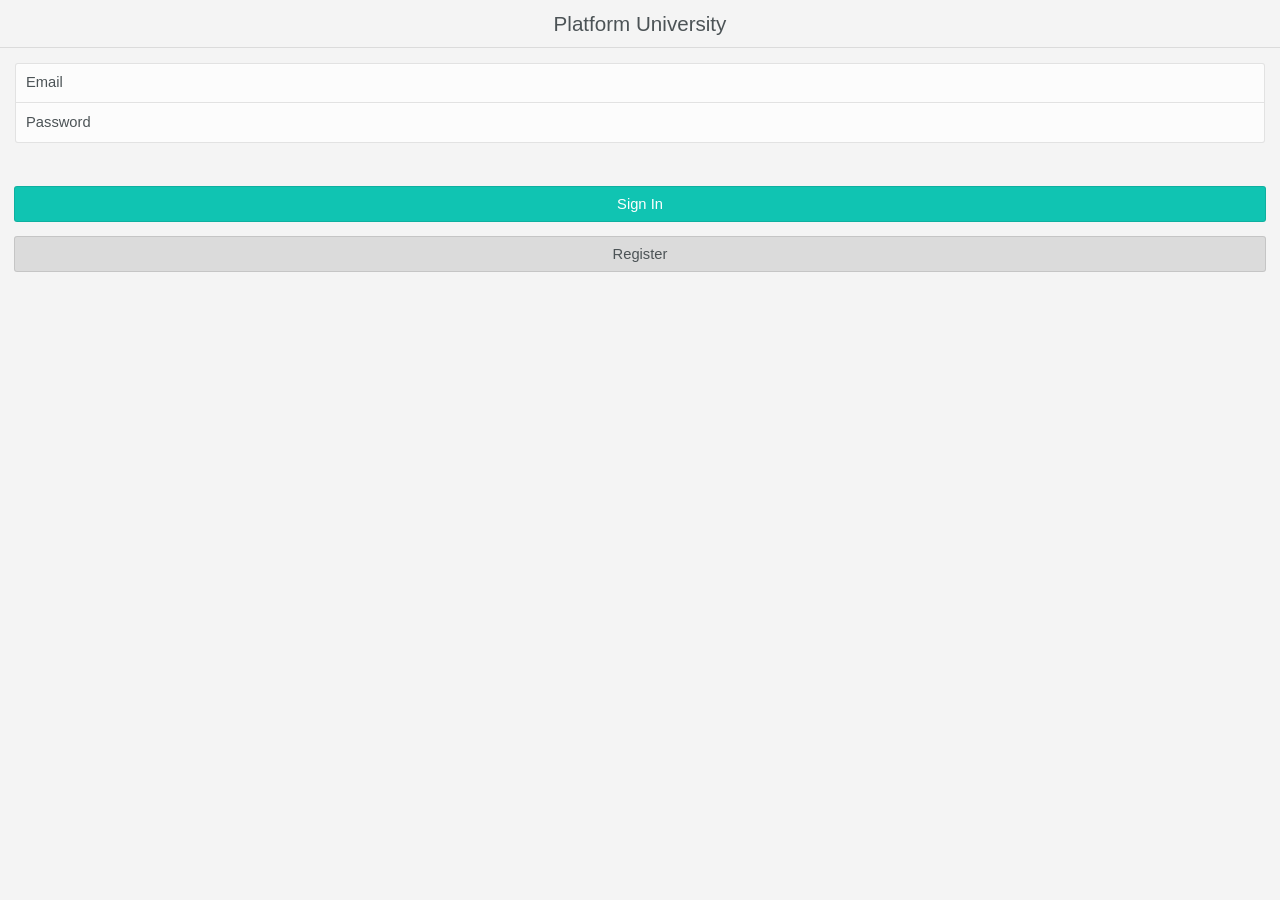
==== Platform University Hybrid/index.html @ da387f7d "Changes from Screen Builder" ====
<!DOCTYPE html>
<html>

<head>
    <title></title>
    <meta charset="utf-8">
    <link href="bower_components/kendo-ui-appbuilder-core/styles/kendo.mobile.all.min.css" rel="stylesheet">
    <link href="styles/main.css" rel="stylesheet">

    <!-- cordova script (this will be a 404 during development if served with `grunt serve`) -->
    <script src="cordova.js"></script>

    <script src="bower_components/kendo-ui-appbuilder-core/js/jquery.min.js"></script>
    <script src="bower_components/kendo-ui-appbuilder-core/js/kendo.mobile.min.js"></script>
    <script src="bower_components/everlive/min/everlive.all.min.js"></script>
    <script src="lib/progress/progress.all.min.js"></script>
    <script src="app.js"></script>
    <script src="dataProviders/defaultProvider.js"></script>
</head>

<body id="kendoUiMobileApp">
    <script src="components/messageView/index.js"></script>
    <script src="components/facultyView/index.js"></script>
    <script src="components/studentView/index.js"></script>
    <script src="components/home/index.js"></script>
    <div data-role="layout" data-id="main">
        <header data-role="header">
            <div data-role="navbar">
                <span data-role="view-title"></span>
            </div>
        </header>

        <!-- application views will be rendered here -->

        <footer data-role="footer">
            <div data-role="tabstrip" id="navigation-container">
                <a href="components/studentView/view.html" data-icon="home">Student Home</a>
                <a href="components/facultyView/view.html" data-icon="home">Faculty Home</a>
                <a href="components/messageView/view.html" data-icon="info">Messages</a>
            </div>
        </footer>
    </div>

    <div data-role="layout" data-id="main-nonav">
        <header data-role="header">
            <div data-role="navbar">
                <span data-role="view-title"></span>
            </div>
        </header>

        <!-- application views will be rendered here -->

        <footer data-role="footer">
        </footer>
    </div>
    <!-- START_CUSTOM_CODE_kendoUiMobileApp -->
    <!-- END_CUSTOM_CODE_kendoUiMobileApp -->
</body>

</html>
---- Platform University Hybrid/bower_components/kendo-ui-appbuilder-core/styles/kendo.mobile.all.min.css ----
/*
* Kendo UI Core v2015.2.813 (http://www.telerik.com/kendo-ui)
* Copyright 2015 Telerik AD. All rights reserved.
*
* The use of Kendo UI mobile widgets in Telerik AppBuilder is governed by the Telerik End User License Agreement for Telerik AppBuilder at
* http://www.telerik.com/license-agreement/appbuilder
*/
@-ms-viewport{width:device-width;user-zoom:fixed;max-zoom:1;min-zoom:1}@media(orientation:landscape){.km-tablet .km-on-ios.km-horizontal.km-web:not(.km-ios-chrome){position:fixed;bottom:0}}.km-root{font-size:.92em}.km-root.km-retina input,.km-root.km-retina select,.km-root.km-retina textarea{font-size:1em}.km-root a{color:inherit}.km-tablet{font-size:1em}.km-root *:focus{outline-width:0}.km-root,.km-pane,.km-pane-wrapper{width:100%;height:100%;-ms-touch-action:none;-ms-content-zooming:none;-ms-user-select:none;-webkit-user-select:none;-webkit-text-size-adjust:none;-moz-text-size-adjust:none;text-size-adjust:none;overflow-x:hidden}.km-pane-wrapper{position:absolute}.km-pane,.km-shim{font-family:sans-serif}.km-pane{overflow-x:hidden;position:relative}.km-vertical .km-collapsible-pane{position:absolute;z-index:2!important;-webkit-transition:-webkit-transform 350ms ease-out;-ms-transition:-ms-transform 350ms ease-out;-o-transition:-o-transform 350ms ease-out;transition:transform 350ms ease-out;-webkit-transform:translatex(-100%);-ms-transform:translatex(-100%);-o-transform:translatex(-100%);transform:translatex(-100%)}.km-vertical .km-expanded-splitview .km-collapsible-pane{-webkit-transform:translatex(0);-ms-transform:translatex(0);-o-transform:translatex(0);transform:translatex(0)}.km-expanded-pane-shim{position:absolute;left:0;top:0;width:100%;height:100%;display:none}.km-expanded-splitview .km-expanded-pane-shim{display:block;z-index:1}.km-root>*{margin:0;padding:0}.km-root *{-webkit-touch-callout:none;-webkit-tap-highlight-color:rgba(0,0,0,0)}.km-content{display:block}.km-view,.km-split-content{top:0;left:0;position:absolute;display:-moz-box;display:-webkit-box;display:-webkit-flex;display:-ms-flexbox;display:flex;height:100%;width:100%;-moz-box-orient:vertical;-webkit-box-orient:vertical;-webkit-flex-direction:column;-ms-flex-direction:column;flex-direction:column;-webkit-align-items:stretch;-ms-align-items:stretch;align-items:stretch;-webkit-align-content:stretch;align-content:stretch;vertical-align:top}.k-ff .km-view,.k-ff .km-pane{overflow:hidden}.k-ff18 .km-view,.k-ff18 .km-pane,.k-ff19 .km-view,.k-ff19 .km-pane,.k-ff20 .km-view,.k-ff20 .km-pane,.k-ff21 .km-view,.k-ff21 .km-pane{position:relative}.k-ff .km-view{display:-moz-inline-box;display:inline-flex}.km-content{min-height:1px;-moz-box-flex:1;-webkit-box-flex:1;-webkit-flex:1;-ms-flex:1;flex:1;-moz-box-align:stretch;-webkit-box-align:stretch;-ms-flex-align:stretch;flex-align:stretch;width:auto;overflow:hidden;position:relative}.km-content p,.km-content h1,.km-content h2,.km-content h3,.km-content h4,.km-content h5,.km-content h6{margin-left:1rem;margin-right:1rem}.km-header,.km-footer{display:block;display:-moz-box;-moz-box-orient:vertical;width:100%}.km-header{padding:0}.km-footer{background:#1a1a1a}[data-role="layout"]{display:none}[data-role="view"],[data-role="drawer"],kendo-mobile-view,kendo-mobile-split-view,kendo-mobile-drawer{visibility:hidden}.km-view{visibility:visible}.km-header,.km-footer{position:relative;z-index:1}@media all and (-webkit-min-device-pixel-ratio:10000),not all and (-webkit-min-device-pixel-ratio:0){.km-view{display:table}.km-header,.km-footer,.km-content{display:table-row}.km-header,.km-footer{height:1px}}.km-root .k-toolbar,.km-navbar,.km-button,.km-buttongroup,.km-tabstrip,.km-blackberry li.km-actionsheet-cancel>a{-webkit-appearance:none;-moz-appearance:none;appearance:none;background-origin:border-box;position:relative;display:inline-block;padding:.4em .7em;margin:.1rem;overflow:visible;text-decoration:none}.km-tabstrip,.km-root .k-toolbar,.km-navbar{display:block;padding:.8em;margin:0;width:100%;border-width:0;-moz-box-sizing:border-box;-webkit-box-sizing:border-box;box-sizing:border-box}.km-native-scroller{overflow:auto;-webkit-overflow-scrolling:touch;-ms-touch-action:pan-x pan-y;-ms-overflow-style:-ms-autohiding-scrollbar;-ms-scroll-snap-type:proximity}.km-default-content{padding:1em}.km-shim{left:0;bottom:0;position:fixed;width:100%;height:100%!important;background:rgba(0,0,0,0.6);z-index:10001;-moz-box-sizing:border-box;-webkit-box-sizing:border-box;box-sizing:border-box}.km-root .km-shim{position:absolute}.km-shim:before{content:"\a0";height:100%;width:0;display:inline-block;vertical-align:middle}.km-shim .k-animation-container{box-shadow:none;-webkit-box-shadow:none;border:0;width:auto}.km-loader{top:50%;left:50%;width:180px;height:130px;z-index:100000;padding:30px 30px;position:absolute;margin-top:-70px;margin-left:-90px;-moz-box-sizing:border-box;-webkit-box-sizing:border-box;box-sizing:border-box;background-color:rgba(0,0,0,0.5)}.km-loader h1{font-size:1rem;color:white;text-align:center;vertical-align:middle}.km-loader .km-loading,.km-load-more .km-icon,.km-scroller-refresh .km-icon{animation:km-spin 1s infinite linear;-webkit-animation:km-spin 1s infinite linear;display:block;margin:0 auto;width:35px;height:35px;font-size:35px}.km-loader .km-loading:after,.km-load-more .km-icon:after{color:#ccc}.km-loading-left,.km-loading-right{display:none}@-webkit-keyframes km-spin{from{-webkit-transform:rotate(0deg)}to{-webkit-transform:rotate(360deg)}}@-moz-keyframes km-spin{from{-moz-transform:rotate(0deg)}to{-moz-transform:rotate(360deg)}}@-ms-keyframes km-spin{from{-ms-transform:rotate(0deg)}to{-ms-transform:rotate(360deg)}}@-o-keyframes km-spin{from{-o-transform:rotate(0deg)}to{-o-transform:rotate(360deg)}}@-webkit-keyframes km-ios-spin{from{-webkit-transform:rotate(0deg)}to{-webkit-transform:rotate(360deg)}}@-webkit-keyframes km-ios-spin1{from{-webkit-transform:rotate(-135deg)}to{-webkit-transform:rotate(225deg)}}@-moz-keyframes km-ios-spin{from{-moz-transform:rotate(0deg)}to{-moz-transform:rotate(360deg)}}@-moz-keyframes km-ios-spin1{from{-moz-transform:rotate(-135deg)}to{-moz-transform:rotate(225deg)}}@keyframes km-ios-spin{from{transform:rotate(0deg)}to{transform:rotate(360deg)}}@keyframes km-ios-spin1{from{transform:rotate(-135deg)}to{transform:rotate(225deg)}}.km-stretched-view{display:-moz-box;display:-webkit-box;display:-webkit-flex;display:-ms-flexbox;display:flex}.km-stretched-view>*{width:100%}.km-overlay{position:absolute;top:0;left:0;width:100%;height:100%;background:transparent;z-index:100000}.km-root.km-native-scrolling,.km-root.km-native-scrolling .km-view,.km-root.km-native-scrolling .km-splitview .km-pane{min-height:100%;height:auto;-webkit-transform:none;overflow-x:visible}.km-native-scrolling,.km-native-scrolling .km-pane,.km-native-scrolling .km-view{-ms-touch-action:auto}.km-native-scrolling .km-pane,.km-native-scrolling .km-view{display:block}.km-native-scrolling .km-content{-ms-flex:auto}.km-native-scrolling .km-blackberry .km-content{min-height:auto}.km-native-scrolling .km-splitview{position:absolute}.km-native-scrolling .km-header{position:fixed;top:0}.km-native-scrolling .km-android .km-header{top:auto;bottom:0}.km-native-scrolling .km-footer{position:fixed;bottom:0}.km-native-scrolling .km-android .km-footer{top:0;bottom:auto}.km-native-scrolling .km-badge{z-index:auto}.km-native-scrolling .km-splitview .km-header,.km-native-scrolling .km-splitview .km-footer,.km-native-scrolling .km-popup.km-pane .km-header,.km-native-scrolling .km-popup.km-pane .km-footer{position:absolute}.km-native-scrolling .km-modalview .km-header,.km-native-scrolling .km-modalview .km-footer{position:relative}.km-native-scrolling .km-content{width:100%}.km-native-scrolling .km-shim,.km-native-scrolling .km-popup-overlay{position:fixed;top:0;bottom:0;height:auto!important}.km-native-scrolling .km-drawer{position:fixed;top:0;height:100%!important;overflow:auto!important;-webkit-overflow-scrolling:touch}.km-native-scrolling>.km-pane>.km-loader{position:fixed;top:50%;margin-top:-2em}.km-native-scrolling .km-header,.km-native-scrolling .km-footer{z-index:2}.km-state-disabled{opacity:.5}.km-badge,.km-detail{text-decoration:none;display:inline-block;vertical-align:middle;overflow:hidden;text-align:center;position:absolute;z-index:1;height:2em;font-size:.6rem;text-shadow:none}.km-badge{top:-1em;right:-1em;line-height:2em;margin-left:.5em;min-width:.9em;padding:0 .55em;-moz-background-clip:padding-box;-webkit-background-clip:padding-box;background-clip:padding-box}.km-tabstrip .km-badge{top:-0.2em;right:auto;margin-left:-1em}.km-detail{position:absolute;float:right;right:.8rem;top:50%;margin-top:-0.7rem;width:1.3rem;height:1.3rem;font-size:1rem;-moz-box-sizing:border-box;-webkit-box-sizing:border-box;box-sizing:border-box}.km-widget .km-detaildisclose{font-size:.8em}.k-ff .km-detail{width:1rem;height:1rem}.km-detail .km-text{display:none}.km-widget .km-rowinsert:after,.km-widget .km-rowdelete:after,.km-widget .km-contactadd:after,.km-widget .km-detaildisclose:after,.km-widget .km-rowinsert:before,.km-widget .km-rowdelete:before,.km-widget .km-contactadd:before,.km-widget .km-detaildisclose:before,.km-detail .km-icon{left:.15em;top:.15em;line-height:1em;font-size:1em;position:absolute}.km-widget .km-detaildisclose:after{left:.1em;top:.25em;text-align:center;font-weight:bold}.km-button{cursor:pointer;outline:0;text-align:center}button.km-button{display:inline-block;font:inherit}.km-button:hover{text-decoration:none}.km-button::-moz-focus-inner{padding:0;border:0}.km-ios .km-state-disabled .km-button,.km-android .km-state-disabled .km-button,.km-blackberry .km-state-disabled .km-button,.km-meego .km-state-disabled .km-button{color:#aaa;text-shadow:none}.km-root .km-pane .k-button:focus,.km-root .km-pane .k-button:active,.km-root .km-pane .k-button:focus:active{box-shadow:none;-webkit-box-shadow:none}.km-buttongroup{padding:.4rem .7rem;-webkit-margin-collapse:separate;margin-collapse:separate;margin:.5em auto}.km-widget.km-buttongroup{padding:0;border-color:transparent;background:0;white-space:nowrap;display:table}.km-buttongroup>.km-button{display:table-cell}.km-widget.km-buttongroup .km-button{margin:0;border-width:1px 0 1px 1px;padding:.48em .9em .44em}.km-tablet .km-buttongroup .km-button{padding:.4em .8em .34em}.km-widget.km-navbar .km-buttongroup{font-size:.95rem;line-height:1em;margin:0 0 .2em;display:inline-block;height:1.5em;top:-2px}.k-toolbar .km-buttongroup{margin:0;display:inline-block}.km-tablet .km-navbar .km-buttongroup{top:-1px}.km-widget.km-navbar .km-buttongroup>.km-button{font-size:1em;min-width:4rem;text-align:center}.km-tablet .km-navbar .km-buttongroup>.km-button{min-width:6rem}.km-view .km-buttongroup .km-button:last-child{border-right-width:1px}.km-ios .km-buttongroup .km-button{font-size:1.2em;font-weight:bold}.km-collapsible{margin:1em 0}.km-collapsible.km-collapsibleinset{margin:1em}.km-collapsible+.km-collapsible{margin-top:-1em}.km-collapsible-header{position:relative;border-style:solid;border-width:1px 0;padding:.4em 20px}.km-collapsibleinset>.km-collapsible-header{border-width:1px}.km-collapsible+.km-collapsible>.km-collapsible-header{border-top-width:0}.km-collapsibleinset.km-collapsed>.km-collapsible-header{border-radius:.5em}.km-collapsibleinset.km-expanded>.km-collapsible-header{border-radius:.5em .5em 0 0}.km-collapsible-header .km-icon{display:inline-block;font-size:.8em;margin-right:.3em}.km-collapsible-header>h1,.km-collapsible-header>h2,.km-collapsible-header>h3,.km-collapsible-header>h4,.km-collapsible-header>h5,.km-collapsible-header>h6{margin:0}.km-collapsible-content{border-style:solid;border-width:1px 0;border-top:0;padding:.4em;overflow:hidden}.km-collapsible-header .km-arrow-s,.km-collapsible-header .km-arrow-n{position:absolute;top:.4em}.km-icon-left .km-arrow-s,.km-icon-left .km-arrow-n{left:.2em}.km-icon-right .km-arrow-s,.km-icon-right .km-arrow-n{left:auto;right:.2em}.km-icon-top .km-arrow-s,.km-icon-top .km-arrow-n{position:static;display:block;margin:0 auto;width:1em}.km-collapsibleinset>.km-collapsible-content{border-radius:0 0 .5em .5em;border-width:1px}.km-collapsed>.km-collapsible-content.km-animated{transform:translateY(-0.8em);border-color:transparent;border-bottom:0;visibility:hidden}.km-animated{-webkit-transition:-webkit-all .2s ease-in-out;-ms-transition:-ms-all .2s ease-in-out;-o-transition:-o-all .2s ease-in-out;transition:all .2s ease-in-out}.km-hide-title{display:none}.km-show-title:after{display:block;content:"\a0";height:0}.km-fill-title:after{height:auto}.km-footer .km-show-title:after{display:inline-block}.km-view-title,.km-dialog-title{position:relative;visibility:visible;text-align:center;font-size:1.4em;line-height:2.3em;margin-left:auto;margin-right:auto}.km-horizontal .km-view-title{line-height:2em}.km-root .k-toolbar,.km-navbar{padding:0;-moz-box-flex:1;-webkit-box-flex:1;-webkit-flex:1;-ms-flex:1;flex:1;position:relative;overflow:hidden;display:block;border-width:0 0 1px 0;background-color:#fff}.k-ff.km-root .k-toolbar,.k-ff .km-navbar{overflow:visible}.km-navbar .km-button{margin-top:.5rem;margin-bottom:.5rem}.km-navbar .km-no-title{padding-top:.7rem;padding-bottom:.7rem}.km-horizontal .km-navbar .km-button{margin-top:.3rem;margin-bottom:.3rem}.km-horizontal .km-navbar .km-no-title{padding-top:.5rem;padding-bottom:.5rem}.km-tablet.km-root .km-no-title{padding-top:.55rem;padding-bottom:.55rem}.km-tablet .km-navbar .km-button{margin-top:.45rem;margin-bottom:.45rem}.km-root .km-pane .km-navbar .km-no-title{visibility:visible;line-height:0}.km-on-ios.km-black-translucent-status-bar.km-app .km-header .km-navbar{padding-top:1.4em;background-clip:border-box}.km-on-ios.km-ios5.km-cordova .km-header .km-navbar,.km-on-ios.km-ios6.km-cordova .km-header .km-navbar{padding-top:0}.km-leftitem,.km-rightitem{z-index:1;position:absolute;right:.5em}.km-popup .km-rightitem{right:0}.km-leftitem{left:.5em;right:auto}.km-popup .km-leftitem{left:0}.km-leftitem,.km-rightitem{height:100%}.km-on-ios.km-black-translucent-status-bar.km-app .km-leftitem,.km-on-ios.km-black-translucent-status-bar.km-app .km-rightitem{height:auto}.km-leftitem>*,.km-rightitem>*{display:inline-block;vertical-align:middle}.km-leftitem:before,.km-rightitem:before{content:"\a0";display:inline-block;height:100%;width:0;vertical-align:middle}.km-root .k-toolbar{position:relative;display:block;vertical-align:middle;text-align:right;line-height:2.2em;border-style:solid;box-shadow:none;-webkit-box-shadow:none;padding:.55em 3.4em .55em .5em}.km-root .km-widget.k-toolbar{-moz-box-sizing:border-box;-webkit-box-sizing:border-box;box-sizing:border-box}.km-root .k-toolbar span.km-icon{vertical-align:middle}.km-root .k-toolbar .k-button-icon{padding-left:.4em;padding-right:.4em}.km-root .k-toolbar .k-button-icon .km-icon{margin-left:0;margin-right:0}.km-root .k-toolbar-resizable{overflow:hidden;white-space:nowrap}.km-root .k-toolbar>*{display:inline-block;vertical-align:middle;text-align:left;line-height:inherit}.km-root .k-toolbar .km-button{line-height:inherit}.km-root div.k-toolbar>.k-align-left{float:left;line-height:inherit}.km-root div.k-toolbar>.k-align-right{float:none}.km-root .k-toolbar>.km-button,.km-root .k-toolbar .km-buttongroup,.km-root .k-toolbar .k-split-button,.km-root .k-toolbar .k-widget,.km-root .k-toolbar .km-widget,.km-root .k-toolbar .k-textbox,.km-root .k-toolbar label,.km-root .k-toolbar .k-separator{margin:0 .4em}.km-root .k-toolbar .k-button-icontext .km-icon{margin-left:-0.15em}.km-root .k-toolbar .k-split-button{padding-left:0}.km-root .k-toolbar .k-split-button .km-button,.km-root .k-toolbar .km-buttongroup .km-group-start{margin:0}.km-root .k-toolbar .k-split-button>.km-button{padding-left:1em;padding-right:.6em}.km-root .k-toolbar .k-split-button .k-split-button-arrow{margin:0 0 0 -1px;padding-left:.2em;padding-right:.2em}.km-root .km-pane .k-toolbar .k-overflow-anchor{border-width:0;width:1.5em;height:100%;margin:0;font-size:2.2em;border-radius:0;position:absolute;top:0;right:0;padding:0}.km-root .k-overflow-anchor span.km-icon{position:absolute;top:50%;left:50%;margin:-0.5em 0 0 -0.5em}.km-root .k-overflow-anchor .km-icon:after,.km-root .k-overflow-anchor .km-icon:before{margin-left:0}.km-root .k-overflow-container .k-item{float:none;border:0}.km-root .k-overflow-container .k-overflow-button,.km-root .k-split-container .km-button{text-align:left;display:block;white-space:nowrap;margin:0 0 1px}.km-root .k-overflow-container li:last-child .k-overflow-button,.km-root .k-split-container li:last-child .km-button{margin:0}.km-root .k-overflow-container .km-buttongroup{padding:0}.km-root .k-overflow-container .km-buttongroup>li{display:block}.km-root .k-overflow-container .k-overflow-group{border-width:1px 0;border-style:solid;border-radius:0;padding:1px 0 0;margin:0 0 1px}.km-root .k-overflow-container .km-state-disabled{opacity:1}.km-root .k-overflow-container .k-overflow-hidden{display:none}.km-root .k-overflow-container .k-toolbar-first-visible,.km-root .k-overflow-container .k-overflow-group+.k-overflow-group{border-top:0;margin-top:0;padding-top:0}.km-root .k-overflow-container .k-toolbar-last-visible{border-bottom:0;margin-bottom:0}.km-root .k-overflow-wrapper .km-actionsheet-wrapper .km-actionsheet{overflow:hidden;overflow-y:auto}.km-tabstrip{padding:.4rem .7rem}.km-horizontal .km-tabstrip{padding:.2rem .7rem}.km-tabstrip{-moz-box-orient:horizontal;-webkit-box-orient:horizontal;-moz-box-align:start;-webkit-box-align:start;-ms-flex-align:start;flex-align:start;-webkit-flex-direction:row;-ms-flex-direction:row;flex-direction:row;-moz-box-pack:start;padding:0;text-align:center;word-spacing:-1em}.km-tabstrip .km-button{word-spacing:normal;box-shadow:none;-webkit-box-shadow:none;vertical-align:bottom}@media screen and (-webkit-min-device-pixel-ratio:0){.km-tabstrip{word-spacing:normal;width:100%}}.km-tabstrip .km-button{font-family:Arial,Helvetica,sans-serif;color:#a8a8a8;padding:.4em .8em;border-width:0;border-color:transparent;background:0;margin:0;text-align:center}.km-tabstrip .km-button:first-child{border-left:0}.km-tabstrip .km-button:last-child{border-right:0}.km-switch input[type=checkbox]{display:none}.km-switch,.km-checkbox{text-align:left;font-size:1rem;display:inline-block;width:6.4rem;height:2rem;line-height:2rem;position:relative;overflow:hidden}.km-switch-wrapper,.km-slider-wrapper{display:block;height:100%;width:100%;overflow:hidden}.km-switch-background,.km-slider-background{display:block;margin:0 1px 1px -5em;height:100%;width:200%}.km-switch-container{top:0;left:0;position:absolute;display:block;height:100%;width:100%;overflow:hidden;background:transparent;-moz-box-sizing:border-box;-webkit-box-sizing:border-box;box-sizing:border-box}.km-checkbox{width:1.8rem;height:1.8rem}.km-checkbox-checked:after{content:"\a0";display:block;width:100%;height:100%}.km-switch-handle{top:0;left:0;width:2.72em;height:100%;display:inline-block;margin:-1px 0 0 -1px;background-color:#000}.km-switch-label-on,.km-switch-label-off{display:block;width:130%;font-size:1em;line-height:2em;text-align:center;position:absolute;text-transform:uppercase}.km-switch-label-off{left:104%}.km-switch-label-on{left:-134%;text-shadow:0 -1px 0 rgba(0,0,0,0.3)}.km-list .km-switch{position:absolute;top:50%;right:.8rem;margin-top:-1rem}.km-listview-link:after{width:.5rem;height:.5rem;content:"\a0";display:inline-block;vertical-align:middle;margin-left:-0.2rem;border-style:solid;border-width:.24rem .24rem 0 0;-webkit-transform:rotate(45deg);-ms-transform:rotate(45deg);-o-transform:rotate(45deg);transform:rotate(45deg)}.km-listview-wrapper>ul:not(.km-listview){margin:0 auto}.km-list,.km-listview{padding:0;margin:0;list-style-type:none}.km-listinset,.km-listgroupinset{margin:1em}.k-ff .km-listinset:after,.k-ff .km-listgroupinset:after{display:block;height:0;content:"\a0"}.km-listinset,.km-listgroupinset .km-list{overflow:hidden}.km-listview .km-switch{margin-top:-0.95rem;position:absolute;right:.8rem;top:50%}.km-listview .km-list{text-indent:0}.km-list>li,.km-widget .km-listview-link,.km-widget .km-listview-label{margin:0;display:block;position:relative;list-style-type:none;vertical-align:middle;-moz-box-sizing:border-box;-webkit-box-sizing:border-box;box-sizing:border-box;padding:.5em .7em}.km-list>li{line-height:1.6em;overflow:hidden}.km-virtual-list{position:relative;width:100%;-webkit-transform:translateZ(0)}.km-virtual-list>li{width:100%;position:absolute;top:0;-webkit-transform:translateZ(0)}.km-widget.km-list .km-load-more,.km-widget .km-list .km-load-more{border-bottom:0}.km-list>li>*{line-height:normal}.km-group-title{display:block;font-weight:bold;padding:.2em 0;text-indent:.8em}.km-listgroupinset .km-group-title{margin-top:.65em;line-height:2em}.km-list:not(.km-virtual-list)>li:first-child{border-top-width:0}.km-list:not(.km-virtual-list)>li:last-child{border-bottom-width:0}.km-widget .km-listview-link,.km-widget .km-listview-label{line-height:inherit;text-decoration:none;margin:-0.5em -0.7em}.km-listview-link:after,.km-listview-label:after{border-color:#777;content:"\a0";display:block;position:absolute;right:1rem;top:50%;margin-top:-0.32rem}.km-filter-form{width:100%;padding:.5em 0;border:1px solid transparent;border-width:1px 0;-webkit-transform:translatez(0);-ms-transform:translatez(0);-o-transform:translatez(0);transform:translatez(0)}.km-filter-wrap{position:relative;margin:0 .7em;padding:.2em .4em;border:1px solid transparent}.km-widget .km-filter-wrap:before{display:inline-block;vertical-align:middle;content:"\e0e9";font-size:1.6em;width:1em;height:1em;margin-right:-1em;color:inherit}.km-tablet .km-filter-wrap{max-width:24em;margin:0 auto}.km-filter-wrap>input[type="search"]::-webkit-search-cancel-button{display:none}.km-filter-wrap input{width:100%;-moz-box-sizing:border-box;-webkit-box-sizing:border-box;box-sizing:border-box;border:0;background:transparent;-moz-appearance:none;-webkit-appearance:none;vertical-align:middle;padding:0 1.4em}.km-filter-reset{display:inline-block;margin-left:-1.6em;vertical-align:middle;text-align:center;z-index:1;text-decoration:none;height:100%}.km-filter-reset .km-clear{font-size:1.6em;width:1em;height:1em;display:block}.km-filter-reset>.km-text{position:absolute;top:-3333px;left:-3333px}.km-load-more{display:block;padding:.3em 0 1.2em;height:3.2em;text-align:center}.km-scroller-pull{width:100%;display:block;position:absolute;line-height:3em;font-size:1.4em;text-align:center;-webkit-transform:translate3d(0,-3em,0);-ms-transform:translate3d(0,-3em,0);-o-transform:translate3d(0,-3em,0);transform:translate3d(0,-3em,0)}.km-scroller-pull .km-template{display:inline-block;min-width:200px;text-align:left}.km-load-more .km-icon,.km-widget .km-scroller-pull .km-icon{display:inline-block;height:2rem;margin-right:1rem;vertical-align:middle;width:2rem;font-size:2rem;-webkit-transform:rotate(0deg);-ms-transform:rotate(0deg);-o-transform:rotate(0deg);transform:rotate(0deg);-webkit-transition:-webkit-transform 300ms linear;-ms-transition:-ms-transform 300ms linear;-o-transition:-o-transform 300ms linear;transition:transform 300ms linear}.km-widget .km-scroller-release .km-icon{-webkit-transform:rotate(180deg);-ms-transform:rotate(180deg);-o-transform:rotate(180deg);transform:rotate(180deg)}.km-widget .km-scroller-refresh .km-icon{-webkit-transition:none;-ms-transition:none;-o-transition:none;transition:none}.km-touch-scrollbar{position:absolute;visibility:hidden;z-index:200000;height:.4em;width:.4em;background-color:#333;opacity:0;-webkit-transform-origin:0 0;-ms-transform-origin:0 0;-o-transform-origin:0 0;transform-origin:0 0;-webkit-transition:opacity .3s linear;-ms-transition:opacity .3s linear;-o-transition:opacity .3s linear;transition:opacity .3s linear}.km-vertical-scrollbar{height:100%;right:2px;top:0}.km-horizontal-scrollbar{width:100%;left:0;bottom:2px}.km-scrollview,.km-scroll-container{-moz-user-select:none;-webkit-user-select:none;-ms-user-select:none;user-select:none;-moz-user-select:-moz-none;-webkit-margin-collapse:separate;margin-collapse:separate}.km-scroll-wrapper{position:relative}.km-scroll-header{position:absolute;z-index:1001;width:100%;top:0;left:0}.km-scrollview{white-space:nowrap;overflow:hidden;position:relative;width:100%}.km-scrollview>div>*{-webkit-transform:translatez(0)}.km-scrollview>div>[data-role=page]{vertical-align:top;display:inline-block;min-height:1px}.km-scrollview .km-virtual-page{min-height:1px;position:absolute;top:0;left:0;display:inline-block}.k-ff18 .km-scrollview>div,.k-ff19 .km-scrollview>div,.k-ff20 .km-scrollview>div,.k-ff21 .km-scrollview>div{width:0}.km-pages{text-align:center;margin:0;padding:.6em 0 0;height:1.5em}.km-pages li{display:inline-block;width:.5em;height:.55em;margin:0 .3em}.km-root .km-popup .k-item,.km-widget.km-actionsheet>li{list-style-type:none;padding:inherit 1em;border-bottom:1px solid #555;-moz-box-sizing:border-box;-webkit-box-sizing:border-box;box-sizing:border-box}.km-widget.km-actionsheet>li{line-height:2em;border-bottom:0}.km-widget.km-actionsheet>li>a{line-height:1.5em;text-align:left;background:transparent}.km-root .km-popup .k-list,.km-widget.km-actionsheet{padding:0;margin:0}.km-root .km-popup .k-item:last-child,.km-widget.km-actionsheet>li:last-child{border:0}.km-widget.km-actionsheet-wrapper{width:100%;box-shadow:none;-webkit-box-shadow:none;border:0}.km-actionsheet-root.km-shim .k-animation-container{width:100%!important;height:100%!important}.km-tablet .km-pane div.km-actionsheet-phone{background:transparent}.km-tablet .km-actionsheet-phone li.km-actionsheet-title,.km-tablet div.km-actionsheet-phone li.km-actionsheet-cancel{display:block}.km-popover-root .km-popup-wrapper{position:relative!important}.km-popup-wrapper,.km-modalview-wrapper{z-index:10001;position:relative;background:0;border:0;box-shadow:none;-webkit-box-shadow:none}.km-popup-overlay{position:absolute;top:0;left:0;width:100%;height:100%;z-index:10002}.km-popup-arrow,.km-popup-arrow:after,.km-popup-arrow:before{position:absolute;width:15px;height:15px;top:0;left:0;z-index:2}.km-left .km-popup-arrow,.km-right .km-popup-arrow{margin-top:-8px}.km-up .km-popup-arrow,.km-down .km-popup-arrow{margin-left:-8px}.km-popup-arrow:after,.km-popup-arrow:before{display:block;content:"\a0";width:0;height:0}.km-up .km-popup-arrow{top:auto;bottom:0}.km-left .km-popup-arrow{left:auto;right:0}.km-popup.km-pane{-moz-box-sizing:border-box;-webkit-box-sizing:border-box;box-sizing:border-box;width:100%;height:100%;min-height:100px;background:transparent}.km-popover-root .km-view{position:relative}.km-popover-root .km-content{-ms-flex:auto}div.km-splitview>.km-content,kendo-mobile-split-view.km-splitview>.km-content{-moz-box-orient:horizontal;-webkit-box-orient:horizontal;-moz-box-direction:normal;-webkit-box-direction:normal;-webkit-flex-direction:row;-ms-flex-direction:row;flex-direction:row}div.km-split-vertical>.km-content,kendo-mobile-split-view.km-split-vertical>.km-content{-moz-box-orient:vertical;-webkit-box-orient:vertical;-webkit-flex-direction:column;-ms-flex-direction:column;flex-direction:column}div.km-split-content>.km-pane{-moz-box-flex:2;-webkit-box-flex:2;-webkit-flex:2;-ms-flex:2;flex:2;width:auto;height:auto}div.km-split-content>.km-pane:first-child{-moz-box-flex:1;-webkit-box-flex:1;-webkit-flex:1;-ms-flex:1;flex:1}div.km-split-horizontal>.km-content>.km-pane{top:0;bottom:0}.km-split-vertical>.km-content>.km-pane>.km-view{display:-webkit-box}.km-modalview-root{text-align:center}.km-modalview-root>.k-animation-container{text-align:left;position:relative!important;top:auto!important;left:auto!important;display:inline-block!important;vertical-align:middle}.km-modalview,.km-modalview-wrapper:before{overflow:hidden;position:relative;display:-moz-inline-box;display:-webkit-inline-box;display:-webkit-inline-flex;display:-ms-inline-flexbox;display:inline-flex;width:100%;height:100%;vertical-align:middle;max-height:100%}.km-modalview .km-content{box-flex:1}.km-auto-height .km-content{-ms-flex:auto}.km-native-scrolling .km-view.km-modalview{display:-webkit-inline-flex;display:inline-flex}.km-modalview-root:before,.km-modalview-wrapper:before{vertical-align:middle;height:100%;margin-left:-1px;content:"\a0";width:0;display:inline-block}.km-drawer,[data-role=drawer]{top:0;left:auto;width:250px}.km-drawer .km-header,.km-drawer .km-footer{z-index:0}.km-left-drawer{left:0}.km-right-drawer{right:0}.km-item label:before,.km-item label.km-item-checked:after{position:absolute;content:" ";display:block;top:50%;left:.6em;width:36px;height:36px;margin-top:-18px}.km-widget .k-slider{line-height:.6em;position:relative;display:inline-block;vertical-align:middle;text-align:center}.km-widget .k-slider-horizontal{width:50%;height:.6em;line-height:.6em}.km-list .k-slider{position:absolute;right:0;margin-top:-0.5em;top:50%}.km-root .k-slider-track{left:1em!important;right:1em;height:100%;display:block;position:absolute;border:.5em solid transparent;border-width:.5em 0}.km-widget .k-slider-horizontal .k-slider-track{width:auto!important}.km-widget .k-slider .k-slider-track{background-clip:padding-box}.km-widget .k-slider-track,.km-widget .k-slider-selection{margin-top:0;border-radius:5px;box-shadow:inset 0 0 1px rgba(0,0,0,0.3);-webkit-box-shadow:inset 0 0 1px rgba(0,0,0,0.3)}.km-widget .k-slider-horizontal .k-slider-selection{top:0;height:100%}.km-widget .k-slider-items{margin:0}.km-widget .k-slider .k-draghandle{text-indent:-3333px;left:0;width:1.2em;height:1.2em;display:block;position:absolute}.km-widget .k-slider-tooltip{display:none}.km-dialog{position:absolute;min-width:19em;max-width:25em;overflow:hidden}.km-dialog-title{position:static;float:none;height:2.6em;margin-top:-2.6em;font-size:1.22em;line-height:3em}.km-dialog:before{content:"\a0";display:block;overflow:visible;width:100%;height:3em;opacity:.2}.km-dialog-content{font-weight:normal;min-height:2em;text-align:center}.km-dialog .km-button{display:block;margin:.4em;font-size:1.3em;text-align:center;padding:.44em;-moz-user-select:none;-webkit-user-select:none;-ms-user-select:none;user-select:none}.km-list input[type=text]:not(.k-input),.km-list input[type=password],.km-list input[type=search],.km-list input[type=number],.km-list input[type=tel],.km-list input[type=url],.km-list input[type=email],.km-list input[type=file],.km-list input[type=month],.km-list input[type=color],.km-list input[type=week],.km-list input[type=date],.km-list input[type=time],.km-list input[type=datetime],.km-list input[type=datetime-local],.km-list select:not([multiple]),.km-list .k-dropdown,.km-list textarea{width:50%;-moz-box-sizing:border-box;-webkit-box-sizing:border-box;box-sizing:border-box;font-size:1.2em;position:absolute;top:50%;line-height:normal;z-index:1;right:0;margin-top:-1em}.km-widget .k-slider .k-tick,.km-widget .k-slider .k-label,.km-widget .k-slider .k-button{display:none}.km-list textarea{position:relative;width:-webkit-calc(50%+.7em);width:-moz-calc(50%+.7em);width:calc(50%+.7em);margin-right:-0.7em}.km-list input,.km-list select,.km-list textarea,.km-list input[type=checkbox],.km-list input[type=radio]{appearance:none;-moz-appearance:none;-webkit-appearance:none}.km-list input[type=checkbox],.km-list input[type=radio]{position:absolute;top:50%;right:.7em;margin-top:-0.5em;background:0}.km-widget input,.km-widget textarea{-moz-user-select:text;-webkit-user-select:text;-ms-user-select:text;user-select:text}.km-widget input[readonly],.km-widget input[type=image],.km-widget select:not([multiple]){-moz-user-select:none;-webkit-user-select:none;-ms-user-select:none;user-select:none}.km-list textarea{top:0}.km-list .k-dropdown{line-height:1.4em}.km-list .k-dropdown,.km-list .k-dropdown .k-input{background-color:transparent}.km-list .k-dropdown-wrap{display:inline-block}.km-list .km-listview-label:after,.km-list input ~ .km-listview-link:after,.km-list textarea ~ .km-listview-link:after,.km-list select ~ .km-listview-link:after,.km-list .k-dropdown ~ .km-listview-link:after{display:none}.km-list .k-dropdown select,.km-list .k-dropdown .k-select{display:none}.km-widget .km-list textarea{position:relative;float:right;margin-top:0;font-family:inherit}.km-listview-label input[type=radio],.km-listview-label input[type=checkbox]{border:0;font-size:inherit;width:1em;height:.9em}.k-fx-end .k-fx-next,.k-fx-end .k-fx-current{-webkit-transition:all 350ms ease-out;-ms-transition:all 350ms ease-out;-o-transition:all 350ms ease-out;transition:all 350ms ease-out}.k-fx{position:relative}.k-fx .k-fx-current{z-index:0}.k-fx .k-fx-next{z-index:1}.k-fx-hidden,.k-fx-hidden *{visibility:hidden!important}.k-fx-reverse .k-fx-current{z-index:1}.k-fx-reverse .k-fx-next{z-index:0}.k-fx-zoom.k-fx-start .k-fx-next{-webkit-transform:scale(0)!important;-ms-transform:scale(0)!important;-o-transform:scale(0)!important;transform:scale(0)!important}.k-fx-zoom.k-fx-end .k-fx-next{-webkit-transform:scale(1)!important;-ms-transform:scale(1)!important;-o-transform:scale(1)!important;transform:scale(1)!important}.k-fx-zoom.k-fx-reverse.k-fx-start .k-fx-next,.k-fx-zoom.k-fx-reverse.k-fx-end .k-fx-next{-webkit-transform:scale(1)!important;-ms-transform:scale(1)!important;-o-transform:scale(1)!important;transform:scale(1)!important}.k-fx-zoom.k-fx-reverse.k-fx-start .k-fx-current{-webkit-transform:scale(1)!important;-ms-transform:scale(1)!important;-o-transform:scale(1)!important;transform:scale(1)!important}.k-fx-zoom.k-fx-reverse.k-fx-end .k-fx-current{-webkit-transform:scale(0)!important;-ms-transform:scale(0)!important;-o-transform:scale(0)!important;transform:scale(0)!important}.k-fx-fade.k-fx-start .k-fx-next{will-change:opacity;opacity:0}.k-fx-fade.k-fx-end .k-fx-next{opacity:1}.k-fx-fade.k-fx-reverse.k-fx-start .k-fx-current{will-change:opacity;opacity:1}.k-fx-fade.k-fx-reverse.k-fx-end .k-fx-current{opacity:0}.k-fx-slide.k-fx-end .k-fx-next .km-content,.k-fx-slide.k-fx-end .k-fx-next .km-header,.k-fx-slide.k-fx-end .k-fx-next .km-footer,.k-fx-slide.k-fx-end .k-fx-current .km-content,.k-fx-slide.k-fx-end .k-fx-current .km-header,.k-fx-slide.k-fx-end .k-fx-current .km-footer{-webkit-transition:all 350ms ease-out;-ms-transition:all 350ms ease-out;-o-transition:all 350ms ease-out;transition:all 350ms ease-out}.k-fx-slide.k-fx-start .k-fx-next .km-content{will-change:transform;-webkit-transform:translatex(100%);-ms-transform:translatex(100%);-o-transform:translatex(100%);transform:translatex(100%)}.k-fx-slide.k-fx-start .k-fx-next .km-header,.k-fx-slide.k-fx-start .k-fx-next .km-footer{will-change:opacity;opacity:0}.k-fx-slide.k-fx-end .k-fx-current .km-content{-webkit-transform:translatex(-100%);-ms-transform:translatex(-100%);-o-transform:translatex(-100%);transform:translatex(-100%)}.k-fx-slide.k-fx-end .k-fx-next .km-header,.k-fx-slide.k-fx-end .k-fx-next .km-footer{opacity:1}.k-fx-slide.k-fx-reverse.k-fx-start .k-fx-current .km-content{will-change:transform;-webkit-transform:translatex(0);-ms-transform:translatex(0);-o-transform:translatex(0);transform:translatex(0)}.k-fx-slide.k-fx-reverse.k-fx-end .k-fx-current .km-content{-webkit-transform:translatex(100%);-ms-transform:translatex(100%);-o-transform:translatex(100%);transform:translatex(100%)}.k-fx-slide.k-fx-reverse.k-fx-start .k-fx-next .km-content{-webkit-transform:translatex(-100%);-ms-transform:translatex(-100%);-o-transform:translatex(-100%);transform:translatex(-100%)}.k-fx-slide.k-fx-reverse.k-fx-end .k-fx-next .km-content{-webkit-transform:translatex(0);-ms-transform:translatex(0);-o-transform:translatex(0);transform:translatex(0)}.k-fx-slide.k-fx-reverse.k-fx-start .k-fx-current .km-header,.k-fx-slide.k-fx-reverse.k-fx-start .k-fx-current .km-footer{will-change:opacity;opacity:1}.k-fx-slide.k-fx-reverse.k-fx-start .k-fx-next .km-header,.k-fx-slide.k-fx-reverse.k-fx-start .k-fx-next .km-footer{opacity:1}.k-fx-slide.k-fx-reverse.k-fx-end .k-fx-current .km-header,.k-fx-slide.k-fx-reverse.k-fx-end .k-fx-current .km-footer{opacity:0}.k-fx-slide.k-fx-reverse.k-fx-end .k-fx-next .km-header,.k-fx-slide.k-fx-reverse.k-fx-end .k-fx-next .km-footer{opacity:1}.k-fx-slide.k-fx-right.k-fx-start .k-fx-next .km-content{-webkit-transform:translatex(-100%);-ms-transform:translatex(-100%);-o-transform:translatex(-100%);transform:translatex(-100%)}.k-fx-slide.k-fx-right.k-fx-end .k-fx-current .km-content{-webkit-transform:translatex(100%);-ms-transform:translatex(100%);-o-transform:translatex(100%);transform:translatex(100%)}.k-fx-slide.k-fx-right.k-fx-reverse.k-fx-start .k-fx-current .km-content{-webkit-transform:translatex(0);-ms-transform:translatex(0);-o-transform:translatex(0);transform:translatex(0)}.k-fx-slide.k-fx-right.k-fx-reverse.k-fx-end .k-fx-current .km-content{-webkit-transform:translatex(-100%);-ms-transform:translatex(-100%);-o-transform:translatex(-100%);transform:translatex(-100%)}.k-fx-slide.k-fx-right.k-fx-reverse.k-fx-start .k-fx-next .km-content{-webkit-transform:translatex(100%);-ms-transform:translatex(100%);-o-transform:translatex(100%);transform:translatex(100%)}.k-fx-slide.k-fx-right.k-fx-reverse.k-fx-end .k-fx-next .km-content{-webkit-transform:translatex(0%);-ms-transform:translatex(0%);-o-transform:translatex(0%);transform:translatex(0%)}.k-fx-tile.k-fx-start .k-fx-next{will-change:transform;-webkit-transform:translatex(100%);-ms-transform:translatex(100%);-o-transform:translatex(100%);transform:translatex(100%)}.k-fx-tile.k-fx-end .k-fx-current{-webkit-transform:translatex(-100%);-ms-transform:translatex(-100%);-o-transform:translatex(-100%);transform:translatex(-100%)}.k-fx-tile.k-fx-reverse.k-fx-start .k-fx-current{will-change:transform;-webkit-transform:translatex(0);-ms-transform:translatex(0);-o-transform:translatex(0);transform:translatex(0)}.k-fx-tile.k-fx-reverse.k-fx-end .k-fx-current{-webkit-transform:translatex(100%);-ms-transform:translatex(100%);-o-transform:translatex(100%);transform:translatex(100%)}.k-fx-tile.k-fx-reverse.k-fx-start .k-fx-next{-webkit-transform:translatex(-100%);-ms-transform:translatex(-100%);-o-transform:translatex(-100%);transform:translatex(-100%)}.k-fx-tile.k-fx-reverse.k-fx-end .k-fx-next{-webkit-transform:translatex(0);-ms-transform:translatex(0);-o-transform:translatex(0);transform:translatex(0)}.k-fx-tile.k-fx-right.k-fx-start .k-fx-next{-webkit-transform:translatex(-100%);-ms-transform:translatex(-100%);-o-transform:translatex(-100%);transform:translatex(-100%)}.k-fx-tile.k-fx-right.k-fx-end .k-fx-current{-webkit-transform:translatex(100%);-ms-transform:translatex(100%);-o-transform:translatex(100%);transform:translatex(100%)}.k-fx-tile.k-fx-right.k-fx-reverse.k-fx-start .k-fx-current{-webkit-transform:translatex(0);-ms-transform:translatex(0);-o-transform:translatex(0);transform:translatex(0)}.k-fx-tile.k-fx-right.k-fx-reverse.k-fx-end .k-fx-current{-webkit-transform:translatex(-100%);-ms-transform:translatex(-100%);-o-transform:translatex(-100%);transform:translatex(-100%)}.k-fx-tile.k-fx-right.k-fx-reverse.k-fx-start .k-fx-next{-webkit-transform:translatex(100%);-ms-transform:translatex(100%);-o-transform:translatex(100%);transform:translatex(100%)}.k-fx-tile.k-fx-right.k-fx-reverse.k-fx-end .k-fx-next{-webkit-transform:translatex(0%);-ms-transform:translatex(0%);-o-transform:translatex(0%);transform:translatex(0%)}.k-fx-tile.k-fx-start .k-fx-next{will-change:transform;-webkit-transform:translatex(100%);-ms-transform:translatex(100%);-o-transform:translatex(100%);transform:translatex(100%)}.k-fx-tile.k-fx-end .k-fx-current{-webkit-transform:translatex(-100%);-ms-transform:translatex(-100%);-o-transform:translatex(-100%);transform:translatex(-100%)}.k-fx-tile.k-fx-reverse.k-fx-start .k-fx-current{will-change:transform;-webkit-transform:translatex(0);-ms-transform:translatex(0);-o-transform:translatex(0);transform:translatex(0)}.k-fx-tile.k-fx-reverse.k-fx-end .k-fx-current{-webkit-transform:translatex(100%);-ms-transform:translatex(100%);-o-transform:translatex(100%);transform:translatex(100%)}.k-fx-tile.k-fx-reverse.k-fx-start .k-fx-next{-webkit-transform:translatex(-100%);-ms-transform:translatex(-100%);-o-transform:translatex(-100%);transform:translatex(-100%)}.k-fx-tile.k-fx-reverse.k-fx-end .k-fx-next{-webkit-transform:translatex(0);-ms-transform:translatex(0);-o-transform:translatex(0);transform:translatex(0)}.k-fx-tile.k-fx-right.k-fx-start .k-fx-next{-webkit-transform:translatex(-100%);-ms-transform:translatex(-100%);-o-transform:translatex(-100%);transform:translatex(-100%)}.k-fx-tile.k-fx-right.k-fx-end .k-fx-current{-webkit-transform:translatex(100%);-ms-transform:translatex(100%);-o-transform:translatex(100%);transform:translatex(100%)}.k-fx-tile.k-fx-right.k-fx-reverse.k-fx-start .k-fx-current{-webkit-transform:translatex(0);-ms-transform:translatex(0);-o-transform:translatex(0);transform:translatex(0)}.k-fx-tile.k-fx-right.k-fx-reverse.k-fx-end .k-fx-current{-webkit-transform:translatex(-100%);-ms-transform:translatex(-100%);-o-transform:translatex(-100%);transform:translatex(-100%)}.k-fx-tile.k-fx-right.k-fx-reverse.k-fx-start .k-fx-next{-webkit-transform:translatex(100%);-ms-transform:translatex(100%);-o-transform:translatex(100%);transform:translatex(100%)}.k-fx-tile.k-fx-right.k-fx-reverse.k-fx-end .k-fx-next{-webkit-transform:translatex(0%);-ms-transform:translatex(0%);-o-transform:translatex(0%);transform:translatex(0%)}.k-fx.k-fx-overlay.k-fx-start .k-fx-next,.k-fx.k-fx-overlay.k-fx-left.k-fx-start .k-fx-next{will-change:transform;-webkit-transform:translatex(100%);-ms-transform:translatex(100%);-o-transform:translatex(100%);transform:translatex(100%)}.k-fx.k-fx-overlay.k-fx-right.k-fx-start .k-fx-next{-webkit-transform:translatex(-100%);-ms-transform:translatex(-100%);-o-transform:translatex(-100%);transform:translatex(-100%)}.k-fx.k-fx-overlay.k-fx-up.k-fx-start .k-fx-next{-webkit-transform:translatey(100%);-ms-transform:translatey(100%);-o-transform:translatey(100%);transform:translatey(100%)}.k-fx.k-fx-overlay.k-fx-down.k-fx-start .k-fx-next{-webkit-transform:translatey(-100%);-ms-transform:translatey(-100%);-o-transform:translatey(-100%);transform:translatey(-100%)}.k-fx.k-fx-overlay.k-fx-reverse.k-fx-start .k-fx-next{-webkit-transform:none;-ms-transform:none;-o-transform:none;transform:none}.k-fx.k-fx-overlay.k-fx-reverse.k-fx-start .k-fx-current{will-change:transform;-webkit-transform:none;-ms-transform:none;-o-transform:none;transform:none}.k-fx.k-fx-overlay.k-fx-reverse.k-fx-end .k-fx-current,.k-fx.k-fx-overlay.k-fx-reverse.k-fx-left.k-fx-end .k-fx-current{-webkit-transform:translatex(100%);-ms-transform:translatex(100%);-o-transform:translatex(100%);transform:translatex(100%)}.k-fx.k-fx-overlay.k-fx-reverse.k-fx-right.k-fx-end .k-fx-current{-webkit-transform:translatex(-100%);-ms-transform:translatex(-100%);-o-transform:translatex(-100%);transform:translatex(-100%)}.k-fx.k-fx-overlay.k-fx-reverse.k-fx-up.k-fx-end .k-fx-current{-webkit-transform:translatey(100%);-ms-transform:translatey(100%);-o-transform:translatey(100%);transform:translatey(100%)}.k-fx.k-fx-overlay.k-fx-reverse.k-fx-down.k-fx-end .k-fx-current{-webkit-transform:translatey(-100%);-ms-transform:translatey(-100%);-o-transform:translatey(-100%);transform:translatey(-100%)}.km-on-wp .km-view,.km-on-wp .km-header,.km-on-wp .km-footer,.km-on-wp .km-slider,.km-on-wp .km-switch,.km-on-wp .km-filter-reset,.km-on-wp .km-shim .k-animation-container,.km-on-wp .km-scroll-container{transform:translateZ(0)}.km-ios,.km-blackberry,.km-on-ios .km-view,.km-on-ios .km-header,.km-on-ios .km-footer,.km-on-ios .km-slider,.km-on-ios .km-switch,.km-on-ios .km-group-title,.km-on-ios .km-filter-reset,.km-on-ios .km-shim .k-animation-container,.km-on-ios .km-scroll-container,.km-on-blackberry .km-view,.km-on-blackberry .km-content,.km-on-blackberry .km-header,.km-on-blackberry .km-footer,.km-on-blackberry .km-icon,.km-on-blackberry .km-switch,.km-on-blackberry .km-popup .k-item,.km-on-blackberry .km-actionsheet-wrapper,.km-on-android.km-4 .k-slider{-webkit-transform:translatez(0)}.km-on-android.km-4 .km-switch,.km-on-android.km-4 .km-listview-wrapper,.km-on-android.km-4 .km-content,.km-on-android.km-4 .km-switch-handle,.km-android.km-4.km-on-android .km-switch-wrapper,.km-on-android.km-4 .km-scroll-container,.km-on-meego .km-content,.km-on-meego .km-switch,.km-on-meego .km-icon,.km-on-meego .km-header,.km-on-meego .km-footer,.km-on-meego .km-content,.km-on-meego .km-switch-handle,.km-on-meego .km-switch-wrapper{-webkit-transform:translatez(0);-webkit-backface-visibility:hidden}.km-android4.km-ios-chrome .km-listview-wrapper{-webkit-transform:none}.km-native-scrolling .km-header,.km-native-scrolling .km-footer,.km-native-scrolling .km-shim,.km-native-scrolling .km-popup-overlay,.km-native-scrolling .km-drawer,.km-native-scrolling>.km-pane>.km-loader,.km-on-android.km-4 .km-scroller-pull .km-icon{-webkit-backface-visibility:hidden}.km-on-android.km-4 input{-webkit-user-modify:read-write-plaintext-only}.km-wp .km-view .km-absolute,.km-meego .km-view .km-absolute{position:absolute}.km-detail .km-icon,.km-button .km-icon,.km-list .km-icon,.km-ios .km-button .km-icon{width:1em;height:1em;font-size:1em;margin-left:-0.3em;margin-right:.3em;vertical-align:baseline;display:inline-block;background-size:auto 100%}html .km-widget .km-view .km-notext{margin-left:0;margin-right:0}.km-buttongroup .km-button .km-icon{width:1em;height:1em;font-size:1em;margin:.05em .16em 0 0}.km-tabstrip .km-button .km-icon{width:2.5rem;height:2.5rem;font-size:2.5rem}.km-tabstrip .km-image,.km-tabstrip .km-button .km-icon{margin:0 auto .1em;display:inline-block}.km-tabstrip .km-text{display:block}.km-phone .km-tabstrip .km-icon{height:2.2rem;width:2.2rem;font-size:2.2rem}.km-phone .km-horizontal .km-tabstrip .km-icon{height:2rem;width:2rem;font-size:2rem}@font-face{font-family:"Kendo UI";src:url("images/kendoui.woff?v=1.1") format("woff"),url("images/kendoui.ttf?v=1.1") format("truetype"),url("images/kendoui.svg#kendoui") format("svg")}body:before{font-family:"Kendo UI";content:"\a0";font-size:0;width:0;height:0;position:absolute;z-index:-1}.km-root .km-pane .km-view .km-icon{-webkit-background-clip:text;background-size:0}.km-icon{position:relative}.km-icon:after,.km-icon:before,.km-contactadd:after,.km-contactadd:before,.km-rowdelete:after,.km-rowdelete:before,.km-rowinsert:after,.km-rowinsert:before,.km-detaildisclose:after,.km-detaildisclose:before,.km-loading:after,.km-filter-wrap:before{position:relative;content:"\a0";display:block;width:100%;height:100%;text-align:left;vertical-align:middle;background-size:auto;font:1em/1em "Kendo UI"}.km-icon:before,.km-contactadd:before,.km-rowdelete:before,.km-rowinsert:before,.km-detaildisclose:before{position:absolute;margin-top:1px;color:rgba(0,0,0,0.7);display:none}.km-state-active .km-icon:before,.km-state-active .km-contactadd:before,.km-state-active .km-rowdelete:before,.km-state-active .km-rowinsert:before,.km-state-active .km-detaildisclose:before{display:block}.km-ios7 .km-detaildisclose:after{font-family:serif}.km-ios7 .km-icon:before,.km-ios7 .km-contactadd:before,.km-ios7 .km-rowdelete:before,.km-ios7 .km-rowinsert:before,.km-ios7 .km-detaildisclose:before{display:none}.k-webkit .km-ios:not(.km-android):not(.km-blackberry6):not(.km-blackberry7) .km-icon:after,.k-webkit .km-blackberry:not(.km-android):not(.km-blackberry6):not(.km-blackberry7) .km-icon:after,.k-safari .km-ios:not(.km-android):not(.km-blackberry6):not(.km-blackberry7) .km-icon:after,.k-safari .km-blackberry:not(.km-android):not(.km-blackberry6):not(.km-blackberry7) .km-icon:after{background-image:inherit;background-repeat:inherit;background-position:inherit;background-color:currentcolor;-webkit-background-clip:text;-webkit-text-fill-color:transparent}.km-root .km-pane.km-on-blackberry.km-blackberry6 .km-view .km-icon:after,.km-root .km-pane.km-on-blackberry.km-blackberry7 .km-view .km-icon:after,.km-root .km-pane.km-pane.km-on-android .km-view .km-icon:after,.km-root .km-pane.km-pane.km-on-meego .km-view .km-icon:after{background:0;-webkit-text-fill-color:inherit}.km-contactadd:after,.km-contactadd:before,.km-rowinsert:after,.km-rowinsert:before{content:"\E039"}.km-rowdelete:after,.km-rowdelete:before{content:"\E03a"}.km-detaildisclose:after,.km-detaildisclose:before{content:"\E0E2"}.km-action:after,.km-action:before{content:"\e0ca"}.km-add:after,.km-add:before{content:"\e0cb"}.km-arrow-n:after,.km-arrow-n:before{content:"\e001"}.km-arrow-s:after,.km-arrow-s:before{content:"\e002"}.km-battery:after,.km-battery:before{content:"\e0ce"}.km-bookmarks:after,.km-bookmarks:before{content:"\e0cf"}.km-camera:after,.km-camera:before{content:"\e0d0"}.km-cart:after,.km-cart:before{content:"\e0d1"}.km-edit:after,.km-compose:after,.km-edit:before,.km-compose:before{content:"\e0d5"}.km-contacts:after,.km-contacts:before{content:"\e0e4"}.km-trash:after,.km-delete:after,.km-trash:before,.km-delete:before{content:"\e0ec"}.km-details:after,.km-details:before{content:"\e0e2"}.km-download:after,.km-downloads:after,.km-download:before,.km-downloads:before{content:"\e0d4"}.km-fastforward:after,.km-fastforward:before{content:"\e0d9"}.km-toprated:after,.km-favorites:after,.km-toprated:before,.km-favorites:before{content:"\e0d7"}.km-featured:after,.km-featured:before{content:"\e0d8"}.km-globe:after,.km-globe:before{content:"\e0dc"}.km-history:after,.km-history:before{content:"\e0e7"}.km-home:after,.km-home:before{content:"\e0dd"}.km-info:after,.km-about:after,.km-info:before,.km-about:before{content:"\e0de"}.km-minus:after,.km-minus:before{content:"\e033"}.km-more:after,.km-more:before{content:"\e0e0"}.km-mostrecent:after,.km-mostrecent:before{content:"\e0cc"}.km-mostviewed:after,.km-mostviewed:before{content:"\e0d6"}.km-organize:after,.km-organize:before{content:"\e0eb"}.km-pause:after,.km-pause:before{content:"\e0e3"}.km-play:after,.km-play:before{content:"\e0e5"}.km-plus:after,.km-plus:before{content:"\e032"}.km-recents:after,.km-recents:before{content:"\e0d2"}.km-refresh:after,.km-refresh:before{content:"\e0e6"}.km-reply:after,.km-reply:before{content:"\e0ed"}.km-rewind:after,.km-rewind:before{content:"\e0e8"}.km-search:after,.km-search:before{content:"\e0e9"}.km-settings:after,.km-settings:before{content:"\e0da"}.km-share:after,.km-share:before{content:"\e0df"}.km-sounds:after,.km-volume:after,.km-sounds:before,.km-volume:before{content:"\e0ef"}.km-stop:after,.km-stop:before{content:"\e0ea"}.km-wifi:after,.km-wifi:before{content:"\e0f0"}.km-drawer-icon:after,.km-drawer-icon:before{content:"\e105"}.km-root .km-pane .km-icon.km-check{-webkit-background-clip:initial}.km-root .km-pane .km-check:checked:after,.km-widget .km-check:checked:after{content:"\e227"}.km-android .km-more:after,.km-android .km-more:before{content:"\e0e1"}.km-meego .km-more:after,.km-meego .km-more:before{content:"\e0f1"}.km-wp .km-loading:after,.km-wp .km-load-more .km-icon:after,.km-wp .km-scroller-refresh .km-icon:after{content:"\e0f6"}.km-meego .km-loading:after,.km-meego .km-load-more .km-icon:after,.km-meego .km-scroller-refresh .km-icon:after{content:"\e0f6"}.km-root .km-android .km-loading:after,.km-android .km-load-more .km-icon:after,.km-root .km-android .km-scroller-refresh .km-icon:after{content:"\e0f6"}.km-scroller-pull .km-icon:after{content:"\e0f2"}.km-icon.km-phone:after,.km-ios7 .km-state-active .km-phone:after{content:"\e326"}.km-ios7 .km-detaildisclose:after{content:"i"}.km-ios7 .km-action:after{content:"\e1ff"}.km-ios7 .km-add:after{content:"\e200"}.km-ios7 .km-mostrecent:after{content:"\e201"}.km-ios7 .km-battery:after{content:"\e203"}.km-ios7 .km-bookmarks:after{content:"\e204"}.km-ios7 .km-camera:after{content:"\e205"}.km-ios7 .km-cart:after{content:"\e206"}.km-ios7 .km-recents:after{content:"\e207"}.km-ios7 .km-download:after,.km-ios7 .km-downloads:after{content:"\e209"}.km-ios7 .km-edit:after{content:"\e20a"}.km-ios7 .km-mostviewed:after{content:"\e20b"}.km-ios7 .km-toprated:after,.km-ios7 .km-favorites:after{content:"\e20c"}.km-ios7 .km-featured:after{content:"\e20d"}.km-ios7 .km-fastforward:after{content:"\e20e"}.km-ios7 .km-settings:after{content:"\e20f"}.km-ios7 .km-globe:after{content:"\e211"}.km-ios7 .km-home:after{content:"\e212"}.km-ios7 .km-info:after,.km-ios7 .km-about:after{content:"\e213"}.km-ios7 .km-share:after{content:"\e214"}.km-ios7 .km-more:after{content:"\e215"}.km-ios7 .km-details:after{content:"\e217"}.km-ios7 .km-pause:after{content:"\e218"}.km-ios7 .km-contacts:after{content:"\e219"}.km-ios7 .km-play:after{content:"\e21a"}.km-ios7 .km-refresh:after{content:"\e21b"}.km-ios7 .km-history:after{content:"\e21c"}.km-ios7 .km-rewind:after{content:"\e21d"}.km-ios7 .km-search:after{content:"\e21e"}.km-ios7 .km-stop:after{content:"\e21f"}.km-ios7 .km-organize:after{content:"\e220"}.km-ios7 .km-trash:after,.km-ios7 .km-delete:after{content:"\e221"}.km-ios7 .km-reply:after{content:"\e222"}.km-ios7 .km-forward:after{content:"\e223"}.km-ios7 .km-sounds:after,.km-ios7 .km-volume:after{content:"\e224"}.km-ios7 .km-wifi:after{content:"\e225"}.km-ios7 .km-phone:after{content:"\e226"}.km-ios7 .km-state-active .km-action:after{content:"\e2ff"}.km-ios7 .km-state-active .km-add:after{content:"\e300"}.km-ios7 .km-state-active .km-mostrecent:after{content:"\e301"}.km-ios7 .km-state-active .km-battery:after{content:"\e303"}.km-ios7 .km-state-active .km-bookmarks:after{content:"\e304"}.km-ios7 .km-state-active .km-camera:after{content:"\e305"}.km-ios7 .km-state-active .km-cart:after{content:"\e306"}.km-ios7 .km-state-active .km-recents:after{content:"\e307"}.km-ios7 .km-state-active .km-download:after,.km-ios7 .km-state-active .km-downloads:after{content:"\e309"}.km-ios7 .km-state-active .km-edit:after{content:"\e30a"}.km-ios7 .km-state-active .km-mostviewed:after{content:"\e30b"}.km-ios7 .km-state-active .km-toprated:after,.km-ios7 .km-state-active .km-favorites:after{content:"\e30c"}.km-ios7 .km-state-active .km-featured:after{content:"\e30d"}.km-ios7 .km-state-active .km-fastforward:after{content:"\e30e"}.km-ios7 .km-state-active .km-settings:after{content:"\e30f"}.km-ios7 .km-state-active .km-globe:after{content:"\e311"}.km-ios7 .km-state-active .km-home:after{content:"\e312"}.km-ios7 .km-state-active .km-info:after,.km-ios7 .km-state-active .km-about:after{content:"\e313"}.km-ios7 .km-state-active .km-share:after{content:"\e314"}.km-ios7 .km-state-active .km-more:after{content:"\e315"}.km-ios7 .km-state-active .km-details:after{content:"\e317"}.km-ios7 .km-state-active .km-pause:after{content:"\e318"}.km-ios7 .km-state-active .km-contacts:after{content:"\e319"}.km-ios7 .km-state-active .km-play:after{content:"\e31a"}.km-ios7 .km-state-active .km-refresh:after{content:"\e31b"}.km-ios7 .km-state-active .km-history:after{content:"\e31c"}.km-ios7 .km-state-active .km-rewind:after{content:"\e31d"}.km-ios7 .km-state-active .km-search:after{content:"\e31e"}.km-ios7 .km-state-active .km-stop:after{content:"\e31f"}.km-ios7 .km-state-active .km-organize:after{content:"\e320"}.km-ios7 .km-state-active .km-trash:after,.km-ios7 .km-state-active .km-delete:after{content:"\e321"}.km-ios7 .km-state-active .km-reply:after{content:"\e322"}.km-ios7 .km-state-active .km-forward:after{content:"\e323"}.km-ios7 .km-state-active .km-sounds:after,.km-ios7 .km-state-active .km-volume:after{content:"\e324"}.km-ios7 .km-state-active .km-wifi:after{content:"\e325"}.km-arrowdown:after,.km-arrowdown:before{content:"\e002"}.km-wp .km-scroller-pull .km-icon:after{content:"\E0D4"}.km-on-wp.km-app .km-icon:after,.km-on-wp.km-app .km-filter-wrap:before,.km-on-wp.km-app .km-state-active .km-icon:after{color:transparent;background-image:url("images/wp8_icons.png");background-size:auto 100%;height:1em;margin-top:0;vertical-align:middle}.km-wp-light.km-app .km-icon:after,.km-wp-light.km-app .km-filter-wrap:before{background-image:url("images/wp8_inverseicons.png")}.km-on-wp.km-app .km-icon{line-height:1em}.km-on-wp.km-app .km-icon:before{display:none}.km-on-wp.km-app .km-action:after{background-position-x:20%}.km-on-wp.km-app .km-add:after,.km-on-wp.km-app .km-filter-reset .km-clear:after{background-position-x:22%}.km-on-wp.km-app .km-battery:after{background-position-x:24%}.km-on-wp.km-app .km-bookmarks:after{background-position-x:26%}.km-on-wp.km-app .km-camera:after{background-position-x:28%}.km-on-wp.km-app .km-cart:after{background-position-x:30%}.km-on-wp.km-app .km-edit:after,.km-on-wp.km-app .km-compose:after{background-position-x:32%}.km-on-wp.km-app .km-contacts:after{background-position-x:34%}.km-on-wp.km-app .km-trash:after,.km-on-wp.km-app .km-delete:after{background-position-x:36%}.km-on-wp.km-app .km-details:after{background-position-x:38%}.km-on-wp.km-app .km-download:after,.km-on-wp.km-app .km-downloads:after{background-position-x:40%}.km-on-wp.km-app .km-fastforward:after{background-position-x:42%}.km-on-wp.km-app .km-toprated:after,.km-on-wp.km-app .km-favorites:after{background-position-x:44%}.km-on-wp.km-app .km-featured:after{background-position-x:46%}.km-on-wp.km-app .km-globe:after{background-position-x:48%}.km-on-wp.km-app .km-history:after{background-position-x:50%}.km-on-wp.km-app .km-home:after{background-position-x:52%}.km-on-wp.km-app .km-info:after,.km-on-wp.km-app .km-about:after{background-position-x:54%}.km-on-wp.km-app .km-more:after{background-position-x:56%}.km-on-wp.km-app .km-mostrecent:after{background-position-x:58%}.km-on-wp.km-app .km-mostviewed:after{background-position-x:60%}.km-on-wp.km-app .km-organize:after{background-position-x:62%}.km-on-wp.km-app .km-pause:after{background-position-x:64%}.km-on-wp.km-app .km-play:after{background-position-x:66%}.km-on-wp.km-app .km-recents:after{background-position-x:68%}.km-on-wp.km-app .km-refresh:after{background-position-x:70%}.km-on-wp.km-app .km-reply:after{background-position-x:72%}.km-on-wp.km-app .km-rewind:after{background-position-x:74%}.km-on-wp.km-app .km-search:after,.km-on-wp.km-app .km-filter-wrap:before{background-position-x:76%}.km-on-wp.km-app .km-settings:after{background-position-x:78%}.km-on-wp.km-app .km-share:after{background-position-x:80%}.km-on-wp.km-app .km-sounds:after,.km-on-wp.km-app .km-volume:after{background-position-x:82%}.km-on-wp.km-app .km-stop:after{background-position-x:84%}.km-on-wp.km-app .km-wifi:after{background-position-x:86%}.km-on-wp.km-app.km-android .km-more:after{background-position-x:88%}.km-on-wp.km-app.km-meego .km-more:after{background-position-x:90%}.km-on-wp.km-app.km-meego .km-loading:after,.km-on-wp.km-app.km-meego .km-load-more .km-icon:after,.km-on-wp.km-app.km-meego .km-scroller-refresh .km-icon:after{background-position-x:94%}.km-on-wp.km-app .km-scroller-pull .km-icon:after{background-position-x:100%}.km-on-wp.km-app .km-filter-wrap:before{display:inline-block;content:"\a0"}.km-on-wp.km-app .km-filter-reset .km-clear:after{transform:rotate(45deg)}@media only screen and (height:320px) and (orientation:landscape){.km-ios6{height:100%!important}}.km-ios:after{content:url("images/back.png");display:none}.km-ios{font:bold .9em HelveticaNeue,sans-serif}.km-ios .km-view{overflow:hidden}.km-ios .km-toolbar,.km-ios .km-navbar,.km-ios .km-button,.km-ios .km-tabstrip,.km-ios .km-popup .k-item,.km-ios .km-actionsheet>li>a{overflow:visible;text-decoration:none;border-width:1px;border-style:solid;-webkit-tap-highlight-color:rgba(0,0,0,0);border-radius:5px}.k-ff .km-ios .km-detail .km-icon{top:5%;left:7%}.km-ios .km-button .km-icon:before,.km-ios .km-button .km-contactadd:before,.km-ios .km-button .km-rowdelete:before,.km-ios .km-button .km-rowinsert:before,.km-ios .km-button .km-detaildisclose:before{display:block;margin-top:-1px}.km-ios .km-button .km-icon,.km-ios .km-button.km-state-active .km-icon{text-shadow:none}.km-ios .km-buttongroup .km-icon{margin-top:.1em}.k-webkit .km-ios .km-icon:after,.k-safari .km-ios .km-icon:after{background-color:currentcolor}.km-ios .km-tabstrip .km-icon:before{display:block;margin-top:1px}.km-ios .km-tabstrip .km-state-active .km-icon:before{margin-top:2px}.km-ios .km-navbar,.km-ios .km-toolbar,.km-ios .km-tabstrip{border:0;border-radius:0}.km-ios.km-pane>.km-loader,.km-ios .km-pane>.km-loader{width:100%;height:100%;top:0;left:0;margin:0;text-align:center;-moz-box-sizing:border-box;-webkit-box-sizing:border-box;box-sizing:border-box}.km-ios .km-loader:before{content:"\a0";display:inline-block;height:100%;width:0;vertical-align:middle}.km-ios .km-load-more,.km-ios .km-scroller-pull{font-size:1em}.km-ios .km-scroller-pull{opacity:.5}.km-ios .km-list>.km-load-more{border-top:0}.km-ios .km-loader h1,.km-ios .km-scroller-refresh .km-template{display:inline-block;vertical-align:middle;margin-left:2em}.km-ios .km-scroller-pull .km-template{min-width:0}.km-ios .km-loading,.km-ios .km-loader .km-loading-left,.km-root .km-ios .km-load-more.km-scroller-refresh .km-icon,.km-root .km-ios .km-scroller-pull.km-scroller-refresh .km-icon,.km-ios .km-scroller-refresh .km-loading-left{display:inline-block;top:auto;left:auto;width:8px;height:2px;font-size:1em;margin:0;border:0;border-radius:5px;vertical-align:middle;-webkit-transform-origin:150% 50%;-ms-transform-origin:150% 50%;-o-transform-origin:150% 50%;transform-origin:150% 50%;background:currentcolor;animation:km-ios-spin 1.5s infinite steps(8);-webkit-animation:km-ios-spin 1.5s infinite steps(8);box-shadow:16px 0 rgba(0,0,0,0.6);-webkit-box-shadow:16px 0 rgba(0,0,0,0.6)}.km-ios .km-loading,.km-ios .km-loader .km-loading-left{margin:2px 0 0}.km-ios .km-loading:before,.km-ios .km-loading:after,.km-ios .km-load-more.km-scroller-refresh .km-icon:after,.km-ios .km-load-more.km-scroller-refresh .km-icon:before,.km-ios .km-scroller-pull.km-scroller-refresh .km-icon:after,.km-ios .km-scroller-pull.km-scroller-refresh .km-icon:before{color:inherit;content:"\a0";display:block;position:absolute;left:0;top:0;margin-left:0;margin-top:0;-webkit-transform-origin:inherit;-ms-transform-origin:inherit;-o-transform-origin:inherit;transform-origin:inherit;-webkit-transform:rotate(-45deg);-ms-transform:rotate(-45deg);-o-transform:rotate(-45deg);transform:rotate(-45deg);width:inherit;height:inherit;border-radius:inherit;background:inherit;-webkit-background-clip:border-box;-webkit-text-fill-color:inherit;box-shadow:16px 0 rgba(0,0,0,0.5);-webkit-box-shadow:16px 0 rgba(0,0,0,0.5)}.km-ios .km-loading:after,.km-ios .km-load-more.km-scroller-refresh .km-icon:after,.km-ios .km-scroller-pull.km-scroller-refresh .km-icon:after{-webkit-transform:rotate(-90deg);-ms-transform:rotate(-90deg);-o-transform:rotate(-90deg);transform:rotate(-90deg);box-shadow:16px 0 rgba(0,0,0,0.4);-webkit-box-shadow:16px 0 rgba(0,0,0,0.4)}.km-ios .km-loader .km-loading-left,.km-ios .km-scroller-refresh .km-loading-left{margin-left:-8px;box-shadow:16px 0 rgba(0,0,0,0.3);-webkit-box-shadow:16px 0 rgba(0,0,0,0.3);animation:km-ios-spin1 1.5s infinite steps(8);-webkit-animation:km-ios-spin1 1.5s infinite steps(8)}.km-ios .km-loading-left:after,.km-ios .km-loading-left:before,.km-ios .km-loading-right{display:none}.km-ios .km-loading,.km-ios .km-loading:after,.km-ios .km-loading:before{color:black}.km-ios .km-loading:before{color:rgba(0,0,0,0.9)}.km-ios .km-loading:after{color:rgba(0,0,0,0.8)}.km-ios .km-loading-left{color:rgba(0,0,0,0.7)}.km-ios .km-popup .k-popup{font-size:.8em}.km-ios .km-popup .k-item,.km-ios .km-actionsheet>li>a{overflow:hidden;border-width:3px;border-radius:.6em;-moz-box-sizing:border-box;-webkit-box-sizing:border-box;box-sizing:border-box;background-clip:padding-box;font-size:1.5em;padding:.35em 0 .35em .6em;text-shadow:none}.km-root .km-ios .km-popup .k-item{border-width:3px;border-style:solid}.km-ios .km-popup .k-item,.km-ios .km-actionsheet>li{margin:.5em 0}.km-ios .km-popup .k-item:first-child,.km-ios .km-actionsheet>li:first-child{margin:1em 0 .5em}.km-ios .km-popup .k-item:last-child{margin:.5em 0 1em}.km-ios .km-popup .k-state-hover,.km-ios .km-popup .k-state-focused,.km-ios .km-popup .k-state-selected,.km-ios .km-actionsheet>li>a:active,.km-ios .km-actionsheet>li>a:hover,.km-ios li.km-actionsheet-cancel>a{background-clip:padding-box}.km-ios .km-popup{left:0!important;top:0!important;width:100%!important;height:100%!important;-moz-box-sizing:border-box;-webkit-box-sizing:border-box;box-sizing:border-box}.km-ios .km-popup .k-list-container{width:100%!important}.km-ios .km-actionsheet,.km-phone .km-ios .km-popup .k-list-container{max-height:80%}.km-ios .km-actionsheet-wrapper,.km-ios .km-popup .k-list-container{bottom:0;border:0;border-radius:0;-moz-box-sizing:border-box;-webkit-box-sizing:border-box;box-sizing:border-box;padding:1em 1.5em}.km-phone .km-ios .km-actionsheet-wrapper,.km-phone .km-ios .km-popup .k-list-container{border-top:0}.km-ios .km-popup-wrapper,.km-ios .km-modalview-wrapper{padding:15px}.km-ios .km-popup.km-pane{border:5px solid transparent}.km-ios .km-popup.km-pane,.km-tablet .km-ios .km-actionsheet-wrapper{border-radius:5px}.km-ios .km-modalview,.km-ios .km-popup.km-pane .km-view{overflow:visible;border-radius:0}html .km-ios .km-modalview .km-navbar,html .km-ios .km-modalview .km-toolbar,html .km-ios .km-popup.km-pane .km-navbar,html .km-ios .km-popup.km-pane .km-toolbar,html .km-ios .km-popup.km-pane .km-tabstrip{background:0;box-shadow:none;-webkit-box-shadow:none}.km-ios .km-modalview .km-header,.km-ios .km-popup.km-pane .km-header{padding:0 5px;margin:-5px -5px 2px;border-radius:5px 5px 0 0;-webkit-margin-collapse:separate}.km-ios .km-listview-label input[type=radio]:checked,.km-ios .km-listview-label input[type=checkbox]:checked{font-size:1.2em}.km-tablet .km-ios .km-tabstrip{padding:.2rem 0 .2rem}.km-tablet .km-ios.km-horizontal .km-tabstrip{padding:.2rem 0 0}.km-tablet .km-pane.km-ios .km-tabstrip{padding:0}.km-tablet .km-ios .km-tabstrip .km-icon{margin:.3rem auto}.km-tablet .km-ios.km-horizontal .km-tabstrip .km-icon{margin:.1rem auto}.km-tablet .km-ios .km-tabstrip .km-button{padding:.1rem .3rem;margin:0;min-width:8em}.km-tablet .km-ios.km-horizontal .km-tabstrip .km-button{padding:0 .2rem}.km-tablet .km-ios .km-view-title,.km-tablet .km-ios .km-modalview .km-view-title{line-height:2.2em}.km-tablet .km-ios .km-actionsheet-title,.km-tablet .km-ios li.km-actionsheet-cancel{display:none}.km-tablet .km-ios .km-actionsheet-wrapper,.km-tablet .km-ios .km-popup .k-list-container{padding:.6em 1em}.km-ios,.km-ios .km-listview-wrapper .km-filter-wrap{background:#fff}.km-ios .k-toolbar,.km-ios .km-navbar,.km-ios .km-button,.km-ios .km-tabstrip,.km-ios .km-popup .k-item,.km-ios .km-actionsheet>li>a{background-image:-webkit-gradient(linear,50% 0,50% 100%,color-stop(0,rgba(255,255,255,0.5)),color-stop(0.06,rgba(255,255,255,0.45)),color-stop(0.5,rgba(255,255,255,0.2)),color-stop(0.5,rgba(255,255,255,0.15)),color-stop(1,rgba(100,100,100,0)));background-image:-webkit-linear-gradient(top,rgba(255,255,255,0.5),rgba(255,255,255,0.45) 6%,rgba(255,255,255,0.2) 50%,rgba(255,255,255,0.15) 50%,rgba(100,100,100,0));background-image:-moz-linear-gradient(top,rgba(255,255,255,0.5),rgba(255,255,255,0.45) 6%,rgba(255,255,255,0.2) 50%,rgba(255,255,255,0.15) 50%,rgba(100,100,100,0));background-image:-ms-linear-gradient(top,rgba(255,255,255,0.5),rgba(255,255,255,0.45) 6%,rgba(255,255,255,0.2) 50%,rgba(255,255,255,0.15) 50%,rgba(100,100,100,0));background-image:-o-linear-gradient(top,rgba(255,255,255,0.5),rgba(255,255,255,0.45) 6%,rgba(255,255,255,0.2) 50%,rgba(255,255,255,0.15) 50%,rgba(100,100,100,0));border-color:#2f3740 #394d68 #375073;background-color:#7185a2}.km-ios .km-view-title,.km-ios .km-dialog-title{box-shadow:inset 0 -1px 0 rgba(0,0,0,0.3);-webkit-box-shadow:inset 0 -1px 0 rgba(0,0,0,0.3)}.km-ios .k-toolbar,.km-ios .km-navbar,.km-ios .km-button,.km-ios .km-tabstrip,.km-ios .km-view-title,.km-ios .km-dialog-title,.km-ios .km-popup .k-item,.km-ios .km-actionsheet>li>a,.km-ios .k-split-container>li>.km-button,.km-ios .k-overflow-container>li>.km-button{color:#fff;text-shadow:0 -1px rgba(0,0,0,0.3)}.km-ios .km-button{border-bottom-color:rgba(255,255,255,0.5);background:transparent,#496b9a;background-image:-webkit-gradient(linear,50% 0,50% 100%,color-stop(0,rgba(255,255,255,0.35)),color-stop(0.5,rgba(255,255,255,0.1)),color-stop(0.5,rgba(255,255,255,0)),color-stop(1,rgba(255,255,255,0)));background-image:-webkit-linear-gradient(top,rgba(255,255,255,0.35),rgba(255,255,255,0.1) 50%,rgba(255,255,255,0) 50%,rgba(255,255,255,0));background-image:-moz-linear-gradient(top,rgba(255,255,255,0.35),rgba(255,255,255,0.1) 50%,rgba(255,255,255,0) 50%,rgba(255,255,255,0));background-image:-ms-linear-gradient(top,rgba(255,255,255,0.35),rgba(255,255,255,0.1) 50%,rgba(255,255,255,0) 50%,rgba(255,255,255,0));background-image:-o-linear-gradient(top,rgba(255,255,255,0.35),rgba(255,255,255,0.1) 50%,rgba(255,255,255,0) 50%,rgba(255,255,255,0))}.km-ios .km-button,.km-ios .k-toolbar .km-buttongroup{box-shadow:inset 0 0 0 1px rgba(0,0,0,.3),inset 0 1px 3px rgba(0,0,0,.5);-webkit-box-shadow:inset 0 0 0 1px rgba(0,0,0,.3),inset 0 1px 3px rgba(0,0,0,.5)}.km-ios .km-button:active,.km-ios .km-button.km-state-active{background-color:#264e8c;box-shadow:inset 0 0 0 1px rgba(0,0,0,.3),inset 0 1px 3px rgba(0,0,0,.5),inset 0 0 0 1000px rgba(0,0,0,.2);-webkit-box-shadow:inset 0 0 0 1px rgba(0,0,0,.3),inset 0 1px 3px rgba(0,0,0,.5),inset 0 0 0 1000px rgba(0,0,0,.2)}.km-ios .km-icon,.km-ios .km-detail .km-icon,.km-ios li.km-state-active .km-icon,.km-ios li.km-state-active,.km-ios .km-switch-label-on{color:#fff}.km-ios .km-checkbox,.km-ios .km-switch-wrapper{background-color:#f0f0f0}.km-ios .km-switch-background,.km-ios .k-slider-selection{background-color:#007ee9;background-image:-webkit-gradient(linear,50% 0,50% 100%,color-stop(0,#dbdbdb),color-stop(0.5,#eee));background-image:-webkit-linear-gradient(top,#dbdbdb,#eee 50%);background-image:-moz-linear-gradient(top,#dbdbdb,#eee 50%);background-image:-ms-linear-gradient(top,#dbdbdb,#eee 50%);background-image:-o-linear-gradient(top,#dbdbdb,#eee 50%)}.km-ios .km-switch-background:after{background-image:-webkit-gradient(linear,50% 0,50% 100%,color-stop(0,rgba(255,255,255,0.14)),color-stop(1,rgba(255,255,255,0.4)));background-image:-webkit-linear-gradient(top,rgba(255,255,255,0.14) 0,rgba(255,255,255,0.4));background-image:-moz-linear-gradient(top,rgba(255,255,255,0.14) 0,rgba(255,255,255,0.4));background-image:-ms-linear-gradient(top,rgba(255,255,255,0.14) 0,rgba(255,255,255,0.4));background-image:-o-linear-gradient(top,rgba(255,255,255,0.14) 0,rgba(255,255,255,0.4))}.km-ios .km-switch-container{box-shadow:inset 0 2px 2px 0 rgba(0,0,0,.3),inset 0 -1px 1px 0 rgba(0,0,0,.2);-webkit-box-shadow:inset 0 2px 2px 0 rgba(0,0,0,.3),inset 0 -1px 1px 0 rgba(0,0,0,.2);background-image:-webkit-gradient(linear,50% 0,50% 100%,color-stop(0,rgba(0,0,0,0)),color-stop(0.95,rgba(0,0,0,0)),color-stop(1,rgba(0,0,0,0.2)));background-image:-webkit-linear-gradient(top,rgba(0,0,0,0),rgba(0,0,0,0) 95%,rgba(0,0,0,0.2));background-image:-moz-linear-gradient(top,rgba(0,0,0,0),rgba(0,0,0,0) 95%,rgba(0,0,0,0.2));background-image:-ms-linear-gradient(top,rgba(0,0,0,0),rgba(0,0,0,0) 95%,rgba(0,0,0,0.2));background-image:-o-linear-gradient(top,rgba(0,0,0,0),rgba(0,0,0,0) 95%,rgba(0,0,0,0.2))}.km-ios .km-checkbox{border-color:#e5e5e5}.km-ios .km-checkbox-checked{border-color:#fff;background-color:#b00;background-image:-webkit-gradient(linear,50% 0,50% 100%,color-stop(0,#f1969b),color-stop(0.5,rgba(230,70,78,0.5)),color-stop(0.5,rgba(222,11,21,0.5)),color-stop(1,rgba(183,0,0,0)));background-image:-webkit-linear-gradient(top,#f1969b,rgba(230,70,78,0.5) 50%,rgba(222,11,21,0.5) 50%,rgba(183,0,0,0));background-image:-moz-linear-gradient(top,#f1969b,rgba(230,70,78,0.5) 50%,rgba(222,11,21,0.5) 50%,rgba(183,0,0,0));background-image:-ms-linear-gradient(top,#f1969b,rgba(230,70,78,0.5) 50%,rgba(222,11,21,0.5) 50%,rgba(183,0,0,0));background-image:-o-linear-gradient(top,#f1969b,rgba(230,70,78,0.5) 50%,rgba(222,11,21,0.5) 50%,rgba(183,0,0,0));box-shadow:0 2px 3px #333;-webkit-box-shadow:0 2px 3px #333}.km-ios .km-switch-handle{border-color:rgba(102,102,102,0.8);box-shadow:inset 0 0 0 1px #fff;-webkit-box-shadow:inset 0 0 0 1px #fff;background-image:-webkit-gradient(linear,50% 0,50% 100%,color-stop(0,#fff),color-stop(0.05,#d7d7d7),color-stop(1,#fff));background-image:-webkit-linear-gradient(top,#fff,#d7d7d7 5%,#fff);background-image:-moz-linear-gradient(top,#fff,#d7d7d7 5%,#fff);background-image:-ms-linear-gradient(top,#fff,#d7d7d7 5%,#fff);background-image:-o-linear-gradient(top,#fff,#d7d7d7 5%,#fff)}.km-ios .km-switch-label-off{color:#7f7f7f}.km-ios .km-switch-container,.km-ios .km-switch-wrapper{border-color:#f0f0f0}.km-ios .km-badge,.km-ios .km-detail{background-image:-webkit-gradient(linear,50% 0,50% 100%,color-stop(0,rgba(255,255,255,0.5)),color-stop(0.5,rgba(255,255,255,0.2)),color-stop(0.5,rgba(255,255,255,0.1)),color-stop(1,rgba(255,255,255,0)));background-image:-webkit-linear-gradient(top,rgba(255,255,255,0.5),rgba(255,255,255,0.2) 50%,rgba(255,255,255,0.1) 50%,rgba(255,255,255,0));background-image:-moz-linear-gradient(top,rgba(255,255,255,0.5),rgba(255,255,255,0.2) 50%,rgba(255,255,255,0.1) 50%,rgba(255,255,255,0));background-image:-ms-linear-gradient(top,rgba(255,255,255,0.5),rgba(255,255,255,0.2) 50%,rgba(255,255,255,0.1) 50%,rgba(255,255,255,0));background-image:-o-linear-gradient(top,rgba(255,255,255,0.5),rgba(255,255,255,0.2) 50%,rgba(255,255,255,0.1) 50%,rgba(255,255,255,0));color:#FFF;background-color:#bc0404}.km-ios .km-detail{background-color:#1f6dd8}.km-ios .km-detail:active,.km-ios .km-detail.km-state-active{-webkit-box-shadow:inset 0 0 0 .16rem #fff,0 1px 3px rgba(0,0,0,.5),inset 0 0 0 1000px rgba(0,0,0,.2);box-shadow:inset 0 0 0 .16rem #fff,0 1px 3px rgba(0,0,0,.5),inset 0 0 0 1000px rgba(0,0,0,.2)}.km-ios .km-filter-form{color:#b1b3b8;background-image:-webkit-gradient(linear,50% 0,50% 100%,color-stop(0,rgba(255,255,255,0.6)),color-stop(1,rgba(255,255,255,0.3)));background-image:-webkit-linear-gradient(top,rgba(255,255,255,0.6),rgba(255,255,255,0.3));background-image:-moz-linear-gradient(top,rgba(255,255,255,0.6),rgba(255,255,255,0.3));background-image:-ms-linear-gradient(top,rgba(255,255,255,0.6),rgba(255,255,255,0.3));background-image:-o-linear-gradient(top,rgba(255,255,255,0.6),rgba(255,255,255,0.3))}.km-ios .km-filter-wrap:before,.km-ios .km-filter-reset .km-clear{color:#adadad}.km-ios .km-list li>.km-icon,.km-ios .km-listview-link>.km-icon{color:#000}.km-ios .km-button .km-icon:before,.km-ios .km-button .km-contactadd:before,.km-ios .km-button .km-rowdelete:before,.km-ios .km-button .km-rowinsert:before,.km-ios .km-button .km-detaildisclose:before{color:rgba(0,0,0,0.3)}.km-ios .km-rowinsert{background-color:#24870d}.km-ios .km-rowdelete{background-color:#b01b1a}.km-ios .km-buttongroup .km-button,.km-tablet .km-ios .km-buttongroup .km-button{border-color:rgba(0,0,0,0.3);box-shadow:0 1px 0 0 rgba(255,255,255,0.4);-webkit-box-shadow:0 1px 0 0 rgba(255,255,255,0.4)}.km-ios .km-header>.km-buttongroup .km-button:not(.km-state-active),.km-ios .km-footer>.km-buttongroup .km-button:not(.km-state-active),.km-ios .km-content .km-buttongroup .km-button:not(.km-state-active){color:#929292;text-shadow:0 1px rgba(255,255,255,0.8)}.km-ios .km-header>.km-buttongroup .km-button,.km-ios .km-footer>.km-buttongroup .km-button,.km-ios .km-content .km-buttongroup .km-button{background-color:#fff;background-image:-webkit-gradient(linear,50% 0,50% 100%,color-stop(0,rgba(0,0,0,0)),color-stop(0.5,rgba(0,0,0,0.12)),color-stop(1,rgba(0,0,0,0.25)));background-image:-webkit-linear-gradient(top,rgba(0,0,0,0),rgba(0,0,0,0.12) 50%,rgba(0,0,0,0.25));background-image:-moz-linear-gradient(top,rgba(0,0,0,0),rgba(0,0,0,0.12) 50%,rgba(0,0,0,0.25));background-image:-ms-linear-gradient(top,rgba(0,0,0,0),rgba(0,0,0,0.12) 50%,rgba(0,0,0,0.25));background-image:-o-linear-gradient(top,rgba(0,0,0,0),rgba(0,0,0,0.12) 50%,rgba(0,0,0,0.25))}.km-root .km-ios .km-buttongroup .km-state-active{-webkit-box-shadow:0 1px 0 0 rgba(255,255,255,.4),inset 0 0 0 1000px rgba(0,0,0,.2);box-shadow:0 1px 0 0 rgba(255,255,255,.4),inset 0 0 0 1000px rgba(0,0,0,.2)}.km-ios .km-header>.km-buttongroup .km-state-active,.km-ios .km-footer>.km-buttongroup .km-state-active,.km-ios .km-content .km-buttongroup .km-state-active{color:#fff;border-color:rgba(0,0,0,0.4);background-color:#3d7eeb;background-image:-webkit-gradient(linear,50% 0,50% 100%,color-stop(0,rgba(0,0,0,0.3)),color-stop(0.5,rgba(0,0,0,0)),color-stop(0.5,rgba(255,255,255,0.05)),color-stop(1,rgba(255,255,255,0.25)));background-image:-webkit-linear-gradient(top,rgba(0,0,0,0.3),rgba(0,0,0,0) 50%,rgba(255,255,255,0.05) 50%,rgba(255,255,255,0.25));background-image:-moz-linear-gradient(top,rgba(0,0,0,0.3),rgba(0,0,0,0) 50%,rgba(255,255,255,0.05) 50%,rgba(255,255,255,0.25));background-image:-ms-linear-gradient(top,rgba(0,0,0,0.3),rgba(0,0,0,0) 50%,rgba(255,255,255,0.05) 50%,rgba(255,255,255,0.25));background-image:-o-linear-gradient(top,rgba(0,0,0,0.3),rgba(0,0,0,0) 50%,rgba(255,255,255,0.05) 50%,rgba(255,255,255,0.25));box-shadow:inset -1px 0 2px rgba(0,0,0,0.3);-webkit-box-shadow:inset -1px 0 2px rgba(0,0,0,0.3)}.km-ios .km-navbar,.km-ios .k-toolbar{background-image:-webkit-gradient(linear,50% 0,50% 100%,color-stop(0,rgba(255,255,255,0.65)),color-stop(1,rgba(255,255,255,0)));background-image:-webkit-linear-gradient(top,rgba(255,255,255,0.65),rgba(255,255,255,0));background-image:-moz-linear-gradient(top,rgba(255,255,255,0.65),rgba(255,255,255,0));background-image:-ms-linear-gradient(top,rgba(255,255,255,0.65),rgba(255,255,255,0));background-image:-o-linear-gradient(top,rgba(255,255,255,0.65),rgba(255,255,255,0));background-color:#506d93;box-shadow:inset 0 1px 0 rgba(255,255,255,0.3);-webkit-box-shadow:inset 0 1px 0 rgba(255,255,255,0.3)}.km-ios .km-view-title{box-shadow:rgba(0,0,0,.3) 0 -1px 0 inset,rgba(0,0,0,.3) 0 1px 3px;-webkit-box-shadow:rgba(0,0,0,.3) 0 -1px 0 inset,rgba(0,0,0,.3) 0 1px 3px}.km-ios .km-tabstrip{border-top-color:rgba(255,255,255,0.2);background-image:-webkit-gradient(linear,50% 0,50% 100%,color-stop(0,rgba(46,46,46,0.8)),color-stop(0.5,rgba(21,21,21,0.5)),color-stop(0.5,rgba(0,0,0,0.8)),color-stop(1,rgba(0,0,0,0.8)));background-image:-webkit-linear-gradient(top,rgba(46,46,46,0.8),rgba(21,21,21,0.5) 50%,rgba(0,0,0,0.8) 50%,rgba(0,0,0,0.8));background-image:-moz-linear-gradient(top,rgba(46,46,46,0.8),rgba(21,21,21,0.5) 50%,rgba(0,0,0,0.8) 50%,rgba(0,0,0,0.8));background-image:-ms-linear-gradient(top,rgba(46,46,46,0.8),rgba(21,21,21,0.5) 50%,rgba(0,0,0,0.8) 50%,rgba(0,0,0,0.8));background-image:-o-linear-gradient(top,rgba(46,46,46,0.8),rgba(21,21,21,0.5) 50%,rgba(0,0,0,0.8) 50%,rgba(0,0,0,0.8));box-shadow:0 -1px 0 0 #000;-webkit-box-shadow:0 -1px 0 0 #000;background-color:#1a1a1a;text-shadow:0 1px 1px #000;background-image:-webkit-gradient(linear,50% 0,50% 100%,color-stop(0,rgba(255,255,255,0.18)),color-stop(1,rgba(255,255,255,0)));background-image:-webkit-linear-gradient(top,rgba(255,255,255,0.18),rgba(255,255,255,0));background-image:-moz-linear-gradient(top,rgba(255,255,255,0.18),rgba(255,255,255,0));background-image:-ms-linear-gradient(top,rgba(255,255,255,0.18),rgba(255,255,255,0));background-image:-o-linear-gradient(top,rgba(255,255,255,0.18),rgba(255,255,255,0))}html .km-ios .km-tabstrip .km-button{color:#d1d1d1;box-shadow:1px 0 0 rgba(255,255,255,.2),2px 0 0 rgba(0,0,0,.5);-webkit-box-shadow:1px 0 0 rgba(255,255,255,.2),2px 0 0 rgba(0,0,0,.5)}html .km-ios .km-tabstrip .km-button:active,html .km-ios .km-tabstrip .km-state-active,html .km-ios .km-tabstrip .km-state-active:last-child,html .km-ios .km-tabstrip .km-button:active:last-child{color:#FFF;background-color:#1a1a1a;box-shadow:0 0 2px rgba(255,255,255,.4);-webkit-box-shadow:0 0 2px rgba(255,255,255,.4);background-image:-webkit-gradient(linear,50% 0,50% 100%,color-stop(0,rgba(255,255,255,0)),color-stop(1,rgba(255,255,255,0.18))),-webkit-gradient(linear,0 50%,100% 50%,color-stop(0,rgba(0,0,0,0.6)),color-stop(0.03,rgba(0,0,0,0)),color-stop(0.97,rgba(0,0,0,0)),color-stop(1,rgba(0,0,0,0.6)));background-image:-webkit-linear-gradient(top,rgba(255,255,255,0),rgba(255,255,255,0.18)),-webkit-linear-gradient(left,rgba(0,0,0,0.6),rgba(0,0,0,0) 3%,rgba(0,0,0,0) 97%,rgba(0,0,0,0.6));background-image:-moz-linear-gradient(top,rgba(255,255,255,0),rgba(255,255,255,0.18)),-moz-linear-gradient(left,rgba(0,0,0,0.6),rgba(0,0,0,0) 3%,rgba(0,0,0,0) 97%,rgba(0,0,0,0.6));background-image:-ms-linear-gradient(top,rgba(255,255,255,0),rgba(255,255,255,0.18)),-ms-linear-gradient(left,rgba(0,0,0,0.6),rgba(0,0,0,0) 3%,rgba(0,0,0,0) 97%,rgba(0,0,0,0.6));background-image:-o-linear-gradient(top,rgba(255,255,255,0),rgba(255,255,255,0.18)),-o-linear-gradient(left,rgba(0,0,0,0.6),rgba(0,0,0,0) 3%,rgba(0,0,0,0) 97%,rgba(0,0,0,0.6))}.km-ios .km-listinset>li:first-child,.km-ios .km-listgroupinset .km-list>li:first-child{border-color:#b1b3b8;box-shadow:0 1px 0 0 rgba(255,255,255,.4),inset 0 1px 0 0 rgba(200,200,200,.4),inset 0 -1px 0 rgba(0,0,0,.2);-webkit-box-shadow:0 1px 0 0 rgba(255,255,255,.4),inset 0 1px 0 0 rgba(200,200,200,.4),inset 0 -1px 0 rgba(0,0,0,.2)}.km-ios .km-list>li{border-top-color:rgba(255,255,255,0.1);border-bottom-color:rgba(0,0,0,0.1)}.km-ios .km-listinset>li,.km-ios .km-listgroupinset .km-list>li{border-color:#b1b3b8;box-shadow:inset 0 -1px 0 rgba(0,0,0,.2),inset 0 1px 0 rgba(255,255,255,.4);-webkit-box-shadow:inset 0 -1px 0 rgba(0,0,0,.2),inset 0 1px 0 rgba(255,255,255,.4)}.km-ios .km-listinset>li:last-child,.km-ios .km-listgroupinset .km-list>li:last-child{border-color:#b1b3b8;box-shadow:0 1px 0 0 rgba(255,255,255,.4),inset 0 1px 0 rgba(255,255,255,.4);-webkit-box-shadow:0 1px 0 0 rgba(255,255,255,.4),inset 0 1px 0 rgba(255,255,255,.4)}.km-ios li.km-state-active .km-listview-link,.km-ios li.km-state-active .km-listview-label{color:#fff;background:#0260e8;background-image:-webkit-gradient(linear,50% 0,50% 100%,color-stop(0,rgba(255,255,255,0.28)),color-stop(0.5,rgba(255,255,255,0.1)),color-stop(1,rgba(255,255,255,0)));background-image:-webkit-linear-gradient(top,rgba(255,255,255,0.28),rgba(255,255,255,0.1) 50%,rgba(255,255,255,0));background-image:-moz-linear-gradient(top,rgba(255,255,255,0.28),rgba(255,255,255,0.1) 50%,rgba(255,255,255,0));background-image:-ms-linear-gradient(top,rgba(255,255,255,0.28),rgba(255,255,255,0.1) 50%,rgba(255,255,255,0));background-image:-o-linear-gradient(top,rgba(255,255,255,0.28),rgba(255,255,255,0.1) 50%,rgba(255,255,255,0))}.km-ios .km-listview-link:after{color:#7b7b7b}.km-ios .km-state-active .km-listview-link:after{color:#fff}.km-ios .km-group-title{color:#FFF;text-shadow:0 1px 1px rgba(100,100,100,0.8);border-top-color:rgba(255,255,255,0.2);border-bottom-color:rgba(0,0,0,0);background-color:#94a3ae;background-image:-webkit-gradient(linear,50% 0,50% 100%,color-stop(0,rgba(255,255,255,0)),color-stop(1,rgba(255,255,255,0.3)));background-image:-webkit-linear-gradient(top,rgba(255,255,255,0),rgba(255,255,255,0.3));background-image:-moz-linear-gradient(top,rgba(255,255,255,0),rgba(255,255,255,0.3));background-image:-ms-linear-gradient(top,rgba(255,255,255,0),rgba(255,255,255,0.3));background-image:-o-linear-gradient(top,rgba(255,255,255,0),rgba(255,255,255,0.3));box-shadow:0 -1px 0 #86929a;-webkit-box-shadow:0 -1px 0 #86929a}.km-ios .km-listgroupinset .km-group-title{color:#4c566c;text-shadow:0 1px 1px rgba(255,255,255,0.8)}.km-ios .km-list>li{background:#f0f0f0}.km-ios,.km-ios .km-content{background:#f0f0f0;color:#000}.km-ios .km-insetcontent{background:#c4ccd5 url("[data-uri]")}.km-ios .km-button .km-icon,.km-ios .k-toolbar .km-button .km-icon,.km-ios .km-button.km-state-active .km-icon{background-image:-webkit-gradient(linear,50% 0,50% 100%,color-stop(0,rgba(255,255,255,0.7)),color-stop(1,rgba(255,255,255,0.9)));background-image:-webkit-linear-gradient(top,rgba(255,255,255,0.7),rgba(255,255,255,0.9));background-image:-moz-linear-gradient(top,rgba(255,255,255,0.7),rgba(255,255,255,0.9));background-image:-ms-linear-gradient(top,rgba(255,255,255,0.7),rgba(255,255,255,0.9));background-image:-o-linear-gradient(top,rgba(255,255,255,0.7),rgba(255,255,255,0.9))}.km-ios .km-buttongroup .km-icon{background-image:-webkit-gradient(linear,50% 0,50% 100%,color-stop(0,rgba(0,0,0,0.5)),color-stop(1,rgba(0,0,0,0.3)));background-image:-webkit-linear-gradient(top,rgba(0,0,0,0.5),rgba(0,0,0,0.3));background-image:-moz-linear-gradient(top,rgba(0,0,0,0.5),rgba(0,0,0,0.3));background-image:-ms-linear-gradient(top,rgba(0,0,0,0.5),rgba(0,0,0,0.3));background-image:-o-linear-gradient(top,rgba(0,0,0,0.5),rgba(0,0,0,0.3))}.km-ios .km-tabstrip .km-icon{background-image:-webkit-gradient(linear,50% 0,50% 100%,color-stop(0,rgba(255,255,255,0.4)),color-stop(1,rgba(255,255,255,0)));background-image:-webkit-linear-gradient(top,rgba(255,255,255,0.4),rgba(255,255,255,0));background-image:-moz-linear-gradient(top,rgba(255,255,255,0.4),rgba(255,255,255,0));background-image:-ms-linear-gradient(top,rgba(255,255,255,0.4),rgba(255,255,255,0));background-image:-o-linear-gradient(top,rgba(255,255,255,0.4),rgba(255,255,255,0));color:#666}.km-ios .km-tabstrip .km-state-active .km-icon{background-image:-webkit-gradient(linear,50% 0,50% 100%,color-stop(0,rgba(255,255,255,0.6)),color-stop(0.5,rgba(255,255,255,0)),color-stop(1,rgba(255,255,255,0.3)));background-image:-webkit-linear-gradient(top,rgba(255,255,255,0.6) 0,rgba(255,255,255,0) 50%,rgba(255,255,255,0.3) 100%);background-image:-moz-linear-gradient(top,rgba(255,255,255,0.6) 0,rgba(255,255,255,0) 50%,rgba(255,255,255,0.3) 100%);background-image:-ms-linear-gradient(top,rgba(255,255,255,0.6) 0,rgba(255,255,255,0) 50%,rgba(255,255,255,0.3) 100%);background-image:-o-linear-gradient(top,rgba(255,255,255,0.6) 0,rgba(255,255,255,0) 50%,rgba(255,255,255,0.3) 100%);color:#00b0ff}.km-root .km-ios .km-load-more,.km-ios .km-scroller-pull{color:#656565;text-shadow:0 1px 1px rgba(255,255,255,0.5)}.km-ios .km-load-more .km-icon,.km-ios .km-scroller-pull .km-icon{color:#656565;text-shadow:0 1px 1px rgba(255,255,255,0.5)}.k-webkit .km-ios .km-load-more .km-icon:after,.k-safari .km-ios .km-load-more .km-icon:after,.k-webkit .km-ios .km-scroller-pull .km-icon:after,.k-safari .km-ios .km-scroller-pull .km-icon:after{background:rgba(255,255,255,0.5);text-shadow:0 1px 1px #656565}.km-ios .km-pages li{background:rgba(0,0,0,0.1);border-color:rgba(0,0,0,0.3);border-radius:1em;box-shadow:0 1px 1px rgba(255,255,255,0.5);-webkit-box-shadow:0 1px 1px rgba(255,255,255,0.5)}.km-ios .km-pages .km-current-page{background:rgba(0,0,0,0.3)}.km-ios .k-slider .k-draghandle,.km-ios .k-slider .k-draghandle:hover{background-color:#fff;background-image:-webkit-gradient(linear,50% 0,50% 100%,color-stop(0,#ccc),color-stop(1,#fff));background-image:-webkit-linear-gradient(top,#ccc,#fff);background-image:-moz-linear-gradient(top,#ccc,#fff);background-image:-ms-linear-gradient(top,#ccc,#fff);background-image:-o-linear-gradient(top,#ccc,#fff);box-shadow:inset 0 0 0 1px #f9f9f9,1px 1px 3px rgba(0,0,0,.3);-webkit-box-shadow:inset 0 0 0 1px #f9f9f9,1px 1px 3px rgba(0,0,0,.3)}.km-ios .k-slider-selection{background-image:-webkit-gradient(linear,50% 0,50% 100%,color-stop(0,rgba(0,0,0,0.5)),color-stop(0.15,rgba(0,0,0,0)),color-stop(0.9,rgba(0,0,0,0)),color-stop(1,rgba(0,0,0,0.4))),-webkit-gradient(linear,50% 0,50% 100%,color-stop(0,#2a5db2),color-stop(1,#6da9f7));background-image:-webkit-linear-gradient(top,rgba(0,0,0,0.5),rgba(0,0,0,0) 15%,rgba(0,0,0,0) 90%,rgba(0,0,0,0.4)),-webkit-linear-gradient(top,#2a5db2,#6da9f7);background-image:-moz-linear-gradient(top,rgba(0,0,0,0.5),rgba(0,0,0,0) 15%,rgba(0,0,0,0) 90%,rgba(0,0,0,0.4)),-moz-linear-gradient(top,#2a5db2,#6da9f7);background-image:-ms-linear-gradient(top,rgba(0,0,0,0.5),rgba(0,0,0,0) 15%,rgba(0,0,0,0) 90%,rgba(0,0,0,0.4)),-ms-linear-gradient(top,#2a5db2,#6da9f7);background-image:-o-linear-gradient(top,rgba(0,0,0,0.5),rgba(0,0,0,0) 15%,rgba(0,0,0,0) 90%,rgba(0,0,0,0.4)),-o-linear-gradient(top,#2a5db2,#6da9f7)}.km-ios .k-slider-track{background-image:-webkit-gradient(linear,50% 0,50% 100%,color-stop(0,rgba(0,0,0,0.3)),color-stop(0.3,rgba(0,0,0,0)),color-stop(0.9,rgba(0,0,0,0)),color-stop(1,rgba(0,0,0,0.4))),-webkit-gradient(linear,50% 0,50% 100%,color-stop(0,#dbdbdb),color-stop(1,#fff));background-image:-webkit-linear-gradient(top,rgba(0,0,0,0.3),rgba(0,0,0,0) 30%,rgba(0,0,0,0) 90%,rgba(0,0,0,0.4)),-webkit-linear-gradient(top,#dbdbdb,#fff);background-image:-moz-linear-gradient(top,rgba(0,0,0,0.3),rgba(0,0,0,0) 30%,rgba(0,0,0,0) 90%,rgba(0,0,0,0.4)),-moz-linear-gradient(top,#dbdbdb,#fff);background-image:-ms-linear-gradient(top,rgba(0,0,0,0.3),rgba(0,0,0,0) 30%,rgba(0,0,0,0) 90%,rgba(0,0,0,0.4)),-ms-linear-gradient(top,#dbdbdb,#fff);background-image:-o-linear-gradient(top,rgba(0,0,0,0.3),rgba(0,0,0,0) 30%,rgba(0,0,0,0) 90%,rgba(0,0,0,0.4)),-o-linear-gradient(top,#dbdbdb,#fff)}.km-ios .km-dialog{background:rgba(10,25,65,0.8);border-color:rgba(255,255,255,0.8);box-shadow:3px 3px 5px #111;-webkit-box-shadow:3px 3px 5px #111}.km-ios .km-dialog-title{background-image:-webkit-gradient(linear,50% 0,50% 100%,color-stop(0,rgba(255,255,255,0.3)),color-stop(0.6,rgba(255,255,255,0)));background-image:-webkit-linear-gradient(top,rgba(255,255,255,0.3),rgba(255,255,255,0) 60%);background-image:-moz-linear-gradient(top,rgba(255,255,255,0.3),rgba(255,255,255,0) 60%);background-image:-ms-linear-gradient(top,rgba(255,255,255,0.3),rgba(255,255,255,0) 60%);background-image:-o-linear-gradient(top,rgba(255,255,255,0.3),rgba(255,255,255,0) 60%);text-shadow:0 -1px #333}.km-ios .km-dialog:before{background:url('data:image/svg+xml;utf8,<svg xmlns=%22http://www.w3.org/2000/svg%22><defs><clipPath id=%22clip%22><rect x=%220%22 y=%220%22 width=%22100%%22 height=%22100%%22 rx=%2210%22 ry=%2210%22/></clipPath></defs><ellipse fill=%22white%22 cx=%2250%%22 cy=%220%22 rx=%2280%%22 ry=%2260%%22 clip-path=%22url(%23clip)%22/></svg>')}.km-ios .km-dialog-content{color:#fff;text-shadow:0 -1px #333}.km-ios .km-loader{background-color:rgba(0,0,0,0.1)}.km-ios .km-loader h1,.km-ios .km-scroller-refresh .km-template{color:#222;text-shadow:0 1px 0 rgba(255,255,255,0.8)}.km-ios .km-scroller-pull .km-template{color:#656565}.km-ios .km-list input[type=password],.km-ios .km-list input[type=search],.km-ios .km-list input[type=number],.km-ios .km-list input[type=tel],.km-ios .km-list input[type=url],.km-ios .km-list input[type=email],.km-ios .km-list input[type=month],.km-ios .km-list input[type=color],.km-ios .km-list input[type=week],.km-ios .km-list input[type=date],.km-ios .km-list input[type=time],.km-ios .km-list input[type=datetime],.km-ios .km-list input[type=datetime-local],.km-ios .km-list input[type=text]:not(.k-input),.km-ios .km-list select:not([multiple]),.km-ios .km-list .k-dropdown-wrap,.km-ios .km-list textarea{color:#385487}.km-ios .km-list .k-dropdown-wrap .k-input{color:#385487}.km-ios .km-list select:not([multiple]) option{color:#333}.km-ios .km-content .km-list .km-state-active input[type=password],.km-ios .km-content .km-list .km-state-active input[type=search],.km-ios .km-content .km-list .km-state-active input[type=number],.km-ios .km-content .km-list .km-state-active input[type=tel],.km-ios .km-content .km-list .km-state-active input[type=url],.km-ios .km-content .km-list .km-state-active input[type=email],.km-ios .km-content .km-list .km-state-active input[type=month],.km-ios .km-content .km-list .km-state-active input[type=color],.km-ios .km-content .km-list .km-state-active input[type=week],.km-ios .km-content .km-list .km-state-active input[type=date],.km-ios .km-content .km-list .km-state-active input[type=time],.km-ios .km-content .km-list .km-state-active input[type=datetime],.km-ios .km-content .km-list .km-state-active input[type=datetime-local],.km-ios .km-content .km-list .km-state-active input[type=text]:not(.k-input),.km-ios .km-content .km-list .km-state-active select:not([multiple]),.km-ios .km-content .km-list .km-state-active textarea{color:#fff}.km-ios .km-actionsheet>li>a{color:#000}.km-ios .km-popup .k-item,.km-ios .km-actionsheet>li>a,.km-ios .k-split-container.km-actionsheet>li>.km-button,.km-ios .k-overflow-container.km-actionsheet>li>.km-button{color:#000;box-shadow:inset 0 1px 1px rgba(255,255,255,.5),0 1px 1px rgba(255,255,255,.3);-webkit-box-shadow:inset 0 1px 1px rgba(255,255,255,.5),0 1px 1px rgba(255,255,255,.3);border-color:rgba(40,40,40,0.9);background:#fff;background-image:-webkit-gradient(linear,50% 0,50% 100%,color-stop(0,rgba(0,0,0,0)),color-stop(0.5,rgba(0,0,0,0.2)),color-stop(0.85,rgba(0,0,0,0.25)),color-stop(1,rgba(0,0,0,0.15)));background-image:-webkit-linear-gradient(top,rgba(0,0,0,0),rgba(0,0,0,0.2) 50%,rgba(0,0,0,0.25) 85%,rgba(0,0,0,0.15));background-image:-moz-linear-gradient(top,rgba(0,0,0,0),rgba(0,0,0,0.2) 50%,rgba(0,0,0,0.25) 85%,rgba(0,0,0,0.15));background-image:-ms-linear-gradient(top,rgba(0,0,0,0),rgba(0,0,0,0.2) 50%,rgba(0,0,0,0.25) 85%,rgba(0,0,0,0.15));background-image:-o-linear-gradient(top,rgba(0,0,0,0),rgba(0,0,0,0.2) 50%,rgba(0,0,0,0.25) 85%,rgba(0,0,0,0.15))}.km-root .km-ios .km-popup .k-item{border-color:rgba(0,0,0,0.8)}.km-ios .km-actionsheet>li>a:active,.km-ios .km-actionsheet-wrapper .km-actionsheet>li>.km-state-active,.km-ios .km-actionsheet>li>a:hover,.km-ios li.km-actionsheet-cancel>a{color:#fff}.km-ios .km-popup .k-state-hover,.km-ios .km-popup .k-state-focused,.km-ios .km-popup .k-state-selected,.km-ios .km-actionsheet>li>a:active,.km-ios .km-actionsheet-wrapper .km-actionsheet>li>.km-state-active,.km-ios .km-actionsheet>li>a:hover,.km-ios li.km-actionsheet-cancel>a{color:#fff;background:#1537c6;background-image:-webkit-gradient(linear,50% 0,50% 100%,color-stop(0,rgba(255,255,255,0.45)),color-stop(0.6,rgba(255,255,255,0.1)),color-stop(0.8,rgba(255,255,255,0)),color-stop(1,rgba(255,255,255,0.15)));background-image:-webkit-linear-gradient(top,rgba(255,255,255,0.45),rgba(255,255,255,0.1) 60%,rgba(255,255,255,0) 80%,rgba(255,255,255,0.15));background-image:-moz-linear-gradient(top,rgba(255,255,255,0.45),rgba(255,255,255,0.1) 60%,rgba(255,255,255,0) 80%,rgba(255,255,255,0.15));background-image:-ms-linear-gradient(top,rgba(255,255,255,0.45),rgba(255,255,255,0.1) 60%,rgba(255,255,255,0) 80%,rgba(255,255,255,0.15));background-image:-o-linear-gradient(top,rgba(255,255,255,0.45),rgba(255,255,255,0.1) 60%,rgba(255,255,255,0) 80%,rgba(255,255,255,0.15));text-shadow:0 1px rgba(0,0,0,0.3)}.km-ios li.km-actionsheet-cancel>a{background-color:#2b3038;background-image:-webkit-gradient(linear,50% 0,50% 100%,color-stop(0,rgba(255,255,255,0.3)),color-stop(0.6,rgba(255,255,255,0)),color-stop(0.85,rgba(255,255,255,0)),color-stop(1,rgba(255,255,255,0.08)));background-image:-webkit-linear-gradient(top,rgba(255,255,255,0.3),rgba(255,255,255,0) 60%,rgba(255,255,255,0) 85%,rgba(255,255,255,0.08));background-image:-moz-linear-gradient(top,rgba(255,255,255,0.3),rgba(255,255,255,0) 60%,rgba(255,255,255,0) 85%,rgba(255,255,255,0.08));background-image:-ms-linear-gradient(top,rgba(255,255,255,0.3),rgba(255,255,255,0) 60%,rgba(255,255,255,0) 85%,rgba(255,255,255,0.08));background-image:-o-linear-gradient(top,rgba(255,255,255,0.3),rgba(255,255,255,0) 60%,rgba(255,255,255,0) 85%,rgba(255,255,255,0.08))}.km-ios .km-popup{background:rgba(0,0,0,0.6)}.km-ios .km-actionsheet-wrapper,.km-ios .k-split-wrapper .km-actionsheet-wrapper,.km-ios .k-overflow-wrapper .km-actionsheet-wrapper,.km-ios .km-popup .k-list-container{color:#fff;border-top:1px solid rgba(255,255,255,0.5);background:rgba(23,37,64,0.6);background-image:-webkit-gradient(linear,50% 0,50% 100%,color-stop(0,rgba(255,255,255,0.5)),color-stop(0.1,rgba(255,255,255,0.2)),color-stop(1,rgba(255,255,255,0)));background-image:-webkit-linear-gradient(top,rgba(255,255,255,0.5),rgba(255,255,255,0.2) 10%,rgba(255,255,255,0));background-image:-moz-linear-gradient(top,rgba(255,255,255,0.5),rgba(255,255,255,0.2) 10%,rgba(255,255,255,0));background-image:-ms-linear-gradient(top,rgba(255,255,255,0.5),rgba(255,255,255,0.2) 10%,rgba(255,255,255,0));background-image:-o-linear-gradient(top,rgba(255,255,255,0.5),rgba(255,255,255,0.2) 10%,rgba(255,255,255,0))}.km-phone .km-ios .km-actionsheet-wrapper,.km-phone .km-ios .km-popup .k-list-container{box-shadow:0 -1px 2px rgba(0,0,0,.3),inset 0 1px 0 rgba(255,255,255,.5);-webkit-box-shadow:0 -1px 2px rgba(0,0,0,.3),inset 0 1px 0 rgba(255,255,255,.5)}.km-root .km-ios .k-split-container.km-actionsheet,.km-root .km-ios .k-overflow-container.km-actionsheet{box-shadow:none;-webkit-box-shadow:none}.km-ios .km-shim{background:rgba(23,23,46,0.5)}.km-ios .km-listview-label input[type=radio]:checked,.km-ios .km-listview-label input[type=checkbox]:checked{font-size:1.2em;color:#3e4e65}.km-ios .km-state-active input[type=radio]:checked,.km-ios .km-state-active input[type=checkbox]:checked{color:#fff}.km-tablet .km-ios .km-view-title,.km-tablet .km-ios .km-modalview .km-view-title{color:#848b92;text-shadow:0 1px rgba(255,255,255,0.8)}.km-tablet .km-ios .k-toolbar .km-buttongroup .km-button,.km-tablet .km-ios *:not(.km-tabstrip):not(.km-buttongroup)>.km-button{background-color:#6a727d}.km-ios .k-toolbar .km-buttongroup .km-button,.km-ios *:not(.km-tabstrip):not(.km-buttongroup)>.km-button,.km-tablet .km-ios *:not(.km-tabstrip):not(.km-buttongroup)>.km-button{background-image:-webkit-gradient(linear,50% 0,50% 100%,color-stop(0,rgba(255,255,255,0.5)),color-stop(1,rgba(255,255,255,0)));background-image:-webkit-linear-gradient(top,rgba(255,255,255,0.5),rgba(255,255,255,0));background-image:-moz-linear-gradient(top,rgba(255,255,255,0.5),rgba(255,255,255,0));background-image:-ms-linear-gradient(top,rgba(255,255,255,0.5),rgba(255,255,255,0));background-image:-o-linear-gradient(top,rgba(255,255,255,0.5),rgba(255,255,255,0))}.km-ios .k-toolbar .km-buttongroup .km-button,.km-ios *:not(.km-tabstrip):not(.km-buttongroup)>.km-button{background-color:#44648f}.km-tablet .km-ios .km-navbar,.km-tablet .km-ios .k-toolbar,.km-tablet .km-ios .km-modalview .km-header{background:#a8acb9;background-image:-webkit-gradient(linear,50% 0,50% 100%,color-stop(0,rgba(255,255,255,0.9)),color-stop(1,rgba(255,255,255,0)));background-image:-webkit-linear-gradient(top,rgba(255,255,255,0.9),rgba(255,255,255,0));background-image:-moz-linear-gradient(top,rgba(255,255,255,0.9),rgba(255,255,255,0));background-image:-ms-linear-gradient(top,rgba(255,255,255,0.9),rgba(255,255,255,0));background-image:-o-linear-gradient(top,rgba(255,255,255,0.9),rgba(255,255,255,0))}.km-tablet .km-ios .km-content{background:#d7d9df none}.km-ios .km-splitview{background:#000}.km-ios .km-splitview>.km-split-content>.km-pane{border-right-color:#000;background:#fff}.km-ios .km-splitview>.km-collapsible-pane{box-shadow:3px 3px 5px rgba(0,0,0,0.3);-webkit-box-shadow:3px 3px 5px rgba(0,0,0,0.3)}.km-ios .km-split-vertical>.km-split-content>.km-pane{border-bottom-color:#000}.km-ios .km-popup.km-pane,.km-ios .k-split-wrapper .km-actionsheet-wrapper,.km-ios .k-overflow-wrapper .km-actionsheet-wrapper,.km-tablet .km-ios .km-actionsheet-wrapper{box-shadow:0 0 15px rgba(0,0,0,.5),0 0 2px rgba(0,0,0,.5);-webkit-box-shadow:0 0 15px rgba(0,0,0,.5),0 0 2px rgba(0,0,0,.5)}.km-ios .km-modalview .km-header,.km-ios .km-popup.km-pane .km-header{background-image:-webkit-gradient(linear,50% 0,50% 100%,color-stop(0,rgba(255,255,255,0.35)),color-stop(0.5,rgba(255,255,255,0.1)),color-stop(0.5,rgba(255,255,255,0)),color-stop(1,rgba(255,255,255,0)));background-image:-webkit-linear-gradient(top,rgba(255,255,255,0.35),rgba(255,255,255,0.1) 50%,rgba(255,255,255,0) 50%,rgba(255,255,255,0));background-image:-moz-linear-gradient(top,rgba(255,255,255,0.35),rgba(255,255,255,0.1) 50%,rgba(255,255,255,0) 50%,rgba(255,255,255,0));background-image:-ms-linear-gradient(top,rgba(255,255,255,0.35),rgba(255,255,255,0.1) 50%,rgba(255,255,255,0) 50%,rgba(255,255,255,0));background-image:-o-linear-gradient(top,rgba(255,255,255,0.35),rgba(255,255,255,0.1) 50%,rgba(255,255,255,0) 50%,rgba(255,255,255,0))}.km-ios .km-popup.km-pane,.km-ios .k-split-wrapper .km-actionsheet-wrapper,.km-ios .k-overflow-wrapper .km-actionsheet-wrapper,.km-tablet .km-ios .km-actionsheet-wrapper,.km-ios .km-popup.km-pane .km-navbar .km-button{background-color:rgba(10,18,38,0.9)}.km-ios .km-popup-arrow:after,.km-ios .km-popup-arrow:before{border-color:rgba(0,0,0,0.5) transparent}.km-ios .km-popup-arrow:after{border-color:rgba(24,31,49,0.9) transparent}.km-ios .km-left .km-popup-arrow:after,.km-ios .km-right .km-popup-arrow:after{border-color:transparent rgba(24,31,49,0.9)}.km-ios .km-down .km-popup-arrow:after{border-color:rgba(106,111,124,0.9) transparent}.km-ios .km-modalview{background-color:#7185a2;box-shadow:0 0 15px rgba(0,0,0,.5),0 0 2px rgba(0,0,0,.5);-webkit-box-shadow:0 0 15px rgba(0,0,0,.5),0 0 2px rgba(0,0,0,.5)}.km-ios .km-collapsible-header,.km-ios .km-collapsible-content{border-color:transparent;box-shadow:0 1px 0 0 rgba(255,255,255,.4),inset 0 1px 0 0 rgba(200,200,200,.4),inset 0 -1px 0 rgba(0,0,0,.2);-webkit-box-shadow:0 1px 0 0 rgba(255,255,255,.4),inset 0 1px 0 0 rgba(200,200,200,.4),inset 0 -1px 0 rgba(0,0,0,.2);background:#f7f7f7}.km-ios .km-collapsible-header .km-icon{color:#7f7f7f}.km-ios .km-button{text-align:center;padding:.4em .8em;border-width:0;border-bottom-width:1px;border-bottom-style:solid}.k-webkit .km-ios .km-back,.k-safari .km-ios .km-back{overflow:hidden;margin-left:-1em;padding-left:2.1em;-webkit-mask-image:url("images/back.png");-webkit-mask-size:auto 100%;-webkit-mask-repeat:no-repeat;-webkit-mask-position-x:1em}.km-ios .km-back:after{content:"\a0";display:none;position:absolute;left:1em;top:0;bottom:0;width:12px;background:url("[data-uri]");-webkit-background-size:auto 100%;background-size:auto 100%;background-repeat:no-repeat}.k-webkit .km-ios .km-back:after,.k-safari .km-ios .km-back:after{display:block}.k-webkit .km-ios.km-on-android .km-back,.k-safari .km-ios.km-on-android .km-back{-webkit-mask-image:none;padding-left:.8em;margin-left:0}.k-webkit .km-ios.km-on-android .km-back:after,.k-safari .km-ios.km-on-android .km-back:after{display:none}.k-ff .km-ios .km-back{overflow:hidden;margin-left:0;padding-left:1.4em;background-size:auto 100%;clip-path:url('data:image/svg+xml;utf-8,<svg xmlns=%22http:%2F%2Fwww.w3.org%2F2000%2Fsvg%22 viewBox=%220 0 1 1%22><clipPath id=%22backbutton%22 clipPathUnits=%22objectBoundingBox%22><path fill=%22black%22 d=%22M8.7,1c0,0-8,0-8,0C0,1,0.2,1,0,0.5 C0.2-0,0,0,0.5,0H9V1z%22%2F><%2FclipPath><%2Fsvg>#backbutton')}.k-ff .km-ios .km-back:after{display:block;left:0}.km-ios .km-badge{border-radius:3em;box-shadow:inset 0 0 0 .16rem #fff,0 1px 3px rgba(0,0,0,.5);-webkit-box-shadow:inset 0 0 0 .16rem #fff,0 1px 3px rgba(0,0,0,.5)}.km-ios .km-detail{border-radius:3em;box-shadow:inset 0 0 0 .16rem #fff,0 1px 3px rgba(0,0,0,.5);-webkit-box-shadow:inset 0 0 0 .16rem #fff,0 1px 3px rgba(0,0,0,.5);border:0}.km-ios .km-buttongroup{border:0;background:0;padding:0 1px 1px 0}.km-ios .km-buttongroup .km-button,.km-tablet .km-ios .km-buttongroup .km-button{border-radius:0;border-width:1px;border-right-width:0}.km-ios .km-navbar .km-buttongroup .km-button:not(.km-state-active){background-color:transparent}.km-ios .km-view .km-buttongroup .km-button:first-child{border-radius:5pt 0 0 5pt}.km-ios .km-view .km-buttongroup .km-button:last-child{border-radius:0 5pt 5pt 0}.km-ios .k-toolbar .km-buttongroup{border-radius:6pt}.km-ios .km-buttongroup .km-button:last-child{border-right-width:1px}.km-ios .km-buttongroup .km-state-active{text-shadow:none;border-width:1px 0 1px 1px}.km-ios .km-buttongroup .km-state-active:last-child{margin-left:-1px}.km-ios .km-view-title,.km-ios .km-dialog-title{position:relative;visibility:visible;text-align:center;font-size:1.4em;line-height:2.3em;font-weight:bold;margin-left:auto;margin-right:auto}.km-ios.km-horizontal .km-view-title{line-height:2em}.km-ios .km-navbar,.km-ios .km-toolbar{overflow:visible}.km-ios .k-toolbar>.km-button,.km-ios .k-toolbar .k-split-button>.km-button,.km-ios .k-toolbar .km-buttongroup,.km-ios .k-toolbar .k-split-button{padding-top:0;padding-bottom:1px;font-size:1em}.km-ios .k-toolbar .km-buttongroup .km-button{padding:0 .8em}.km-ios .k-toolbar .k-button-icon .km-icon,.km-ios .k-toolbar .k-button-icontext .km-icon,.km-ios .k-split-button .km-arrowdown{width:1em;height:1em;font-size:1.2em;margin-top:-8px;margin-bottom:-5px;vertical-align:middle}.km-ios .k-split-button .km-arrowdown{margin-left:2px;margin-right:1px}.km-ios .k-split-button .km-button:first-child{border-top-right-radius:0;border-bottom-right-radius:0}.km-ios .k-split-button-arrow{border-top-left-radius:0;border-bottom-left-radius:0}.km-ios .km-actionsheet.k-split-container>li>.km-button,.km-ios .km-actionsheet.k-overflow-container>li>.km-button{min-width:10em;text-align:center;font-size:1.1em;border-radius:5px;margin:.4em 0;padding:.35em .6em;text-shadow:none}.km-ios .km-actionsheet.k-split-container>li>.km-button{min-width:5em}.km-ios .k-split-wrapper .km-popup-wrapper,.km-ios .k-overflow-wrapper .km-popup-wrapper{padding:7px}.km-ios .k-split-wrapper .km-actionsheet-wrapper,.km-ios .k-overflow-wrapper .km-actionsheet-wrapper{border-radius:7px;padding:.4em 1em .7em}html .km-ios .k-split-container.km-actionsheet>li,html .km-ios .k-overflow-container.km-actionsheet>li{margin-top:0;margin-bottom:0}.km-ios .k-split-container.km-actionsheet,.km-ios .k-overflow-container.km-actionsheet{border-top:0;background:0;padding:0}.km-ios .km-tabstrip{padding:.1em 0;border-top-width:1px;border-top-style:solid}.km-phone .km-ios .km-tabstrip{display:table;border-collapse:separate;border-spacing:3px 0}.km-phone .km-ios .km-tabstrip .km-button{display:table-cell}.km-root .km-ios .km-tabstrip{border-spacing:0;padding:0}.km-ios .km-tabstrip .km-button{box-shadow:none;-webkit-box-shadow:none;background:transparent;border:0;font-size:.7em;min-width:6em;text-shadow:inherit;margin:0;padding:.1em .3em .4em;border-radius:0}.km-ios .km-tabstrip .km-button:last-child{box-shadow:none;-webkit-box-shadow:none}.km-ios .km-switch{width:5rem;height:1.8rem;line-height:1.65rem;overflow:hidden;font-family:HelveticaNeue,Arial,sans-serif}.km-ios .km-switch-wrapper{overflow:hidden}.km-ios .km-switch-background,.km-ios .k-slider-selection{background-position:4.25em 0;background-repeat:no-repeat}.km-ios .km-switch-background,.km-ios .k-slider-horizontal .k-slider-selection{margin-left:-3.4rem}.km-ios .km-switch-background:after{content:"\a0";display:inline-block;margin:0 0 0 .3rem;width:78%;height:50%;line-height:100%;vertical-align:bottom}.km-ios .km-switch-container{padding:1px 0 1px 1px;border-width:0}.km-ios .km-checkbox{border-width:3px;border-style:solid;border-radius:15px;-webkit-transition:all 100ms ease-out;-ms-transition:all 100ms ease-out;-o-transition:all 100ms ease-out;transition:all 100ms ease-out}.km-ios .km-switch-handle{width:1.6em;margin:-1px 3px 0 -1px;border-width:1px;border-style:solid}.km-ios .km-switch-label-off{left:1.5em}.km-ios .km-switch-label-on{left:-3em}.km-ios .km-switch-label-on,.km-ios .km-switch-label-off{width:195%;font-size:1em;line-height:1.5em;vertical-align:middle}.km-ios .km-switch-handle,.km-ios .km-switch-wrapper,.km-ios .km-switch-container,.km-ios .km-switch-background{border-radius:1.3em}.km-ios .km-switch-container,.km-ios .km-switch-wrapper{border-radius:1.5em;-moz-box-sizing:border-box;-webkit-box-sizing:border-box;box-sizing:border-box;border-width:1px;border-style:solid;background-clip:content-box}.km-ios .km-switch-background:after{border-radius:1em 1em .5em .5em}.km-ios li.km-state-active{border-width:0}.km-ios .km-listview .km-switch{margin-top:-0.85rem}.km-ios .km-filter-form{border-color:currentcolor;background-color:currentcolor}.km-ios .km-filter-wrap{color:inherit;border-radius:2em;box-shadow:inset 0 1px 3px #b1b3b8;-webkit-box-shadow:inset 0 1px 3px #b1b3b8;box-shadow:inset 0 1px 3px currentcolor;-webkit-box-shadow:inset 0 1px 3px currentcolor;border-color:currentcolor;background:transparent}.km-ios .km-filter-wrap .km-clear:after{content:"\e031"}.km-ios .km-list{overflow:visible}.km-ios .km-listinset>li:first-child,.km-ios .km-listgroupinset .km-list>li:first-child{border-width:1px 1px 0;border-style:solid;border-radius:7px 7px 0 0}.km-ios .km-list>li{border-top-width:1px;border-bottom-width:1px}.km-ios .km-listinset>li,.km-ios .km-listgroupinset .km-list>li{border-style:solid;border-width:0 1px}.km-ios .km-listinset>li:last-child,.km-ios .km-listgroupinset .km-list>li:last-child{border-width:0 1px 1px 1px;border-style:solid;border-radius:0 0 7px 7px}.km-ios .km-listinset>li:first-child:last-child,.km-ios .km-listgroupinset .km-list>li:first-child:last-child{border-width:1px;border-radius:7px}.km-ios .km-state-active .km-listview-link:after{border-color:inherit}.km-on-ios.km-ios .km-listview-link:after{width:.66rem;height:.64rem;border-width:0;box-shadow:inset -0.2rem .2rem 0}.km-ios .km-listinset>li:first-child,.km-ios .km-listgroupinset .km-list>li:first-child,.km-ios .km-listinset li:first-child>.km-listview-link,.km-ios .km-listgroupinset li:first-child>.km-listview-link,.km-ios .km-listinset li:first-child>.km-listview-label,.km-ios .km-listgroupinset li:first-child>.km-listview-label{border-radius:6px 6px 0 0}.km-ios .km-listinset li:last-child>.km-listview-link,.km-ios .km-listgroupinset li:last-child>.km-listview-link,.km-ios .km-listinset li:last-child>.km-listview-label,.km-ios .km-listgroupinset li:last-child>.km-listview-label{border-radius:0 0 6px 6px}.km-ios .km-listinset li:first-child:last-child>.km-listview-link,.km-ios .km-listgroupinset li:first-child:last-child>.km-listview-link,.km-ios .km-listinset li:first-child:last-child>.km-listview-label,.km-ios .km-listgroupinset li:first-child:last-child>.km-listview-label{border-radius:6px}.km-ios .km-group-title{border-top-width:1px;border-top-style:solid;border-bottom-width:1px;border-bottom-style:solid;position:relative}.km-ios .km-listgroupinset .km-group-title{font-size:1.2em;padding:0;background:0;border:0;box-shadow:none;-webkit-box-shadow:none}.km-ios .km-list>li{display:block;vertical-align:middle;line-height:1.6em;font-size:1.2em;font-weight:bold;overflow:hidden}.km-ios .km-insetcontent .km-content{background:0}.km-root .km-ios .km-load-more,.km-ios .km-scroller-pull{font-size:1em;background:0}.km-ios .km-load-more .km-icon,.km-ios .km-scroller-pull .km-icon{width:2rem;height:2rem;font-size:2rem}.km-ios .km-pages li{border-width:1px;border-style:solid;border-radius:1em}.km-ios .k-slider .k-draghandle,.km-ios .k-slider .k-draghandle:hover{border:0;border-radius:5em}.km-ios .k-slider-vertical .k-draghandle{margin-left:-0.3em}.km-ios .k-slider-selection{background:0 0 no-repeat}.km-ios .k-slider-horizontal .k-draghandle{top:-0.4em}.km-ios .k-slider-track{margin:-0.5em .5em 0 0;-moz-box-sizing:content-box;-webkit-box-sizing:content-box;box-sizing:content-box}.km-ios .k-slider-horizontal .k-slider-selection{margin-left:0}.km-ios .km-dialog{border-width:2px;border-style:solid}.km-ios .km-dialog .km-button{display:block;margin:.4em;font-size:1.3em;text-align:center;padding:.44em;-moz-user-select:none;-webkit-user-select:none;-ms-user-select:none;user-select:none;border-radius:4px}.km-ios .km-list input[type=password],.km-ios .km-list input[type=search],.km-ios .km-list input[type=number],.km-ios .km-list input[type=tel],.km-ios .km-list input[type=url],.km-ios .km-list input[type=email],.km-ios .km-list input[type=month],.km-ios .km-list input[type=color],.km-ios .km-list input[type=week],.km-ios .km-list input[type=date],.km-ios .km-list input[type=time],.km-ios .km-list input[type=datetime],.km-ios .km-list input[type=datetime-local],.km-ios .km-list input[type=text]:not(.k-input),.km-ios .km-list select:not([multiple]),.km-ios .km-list .k-dropdown-wrap,.km-ios .km-list textarea{appearance:none;-moz-appearance:none;-webkit-appearance:none;font-size:1.1rem;min-width:6em;border:0;padding:.4em;outline:0;background:transparent}.km-ios .km-list .k-dropdown-wrap{padding:.2em .8em}.km-ios .km-list .k-dropdown{margin-top:-1.05em;font-weight:normal}.km-ios .km-list input[type=color],.km-ios .km-list input[type=week],.km-ios .km-list input[type=date],.km-ios .km-list input[type=time],.km-ios .km-list input[type=month],.km-ios .km-list input[type=datetime],.km-ios .km-list input[type=datetime-local],.km-ios .km-list .k-dropdown{text-align:right}.km-ios .km-list .k-dropdown .k-dropdown-wrap{display:block;border-radius:0;background:transparent;box-shadow:none;-webkit-box-shadow:none}.km-ios .km-actionsheet>li>a{text-align:center}.km-ios .km-actionsheet>.km-actionsheet-cancel{margin:1.5em 0 1em}.km-ios .km-actionsheet-wrapper,.km-ios .km-actionsheet-root>.k-animation-container{-moz-box-sizing:border-box;-webkit-box-sizing:border-box;box-sizing:border-box}.km-ios .km-actionsheet>li>a{display:block}.km-ios .km-shim.km-actionsheet-root>.k-animation-container{left:0!important;width:100%;top:auto!important;bottom:0!important}.km-ios .km-shim li.km-actionsheet-title{visibility:hidden;height:0;margin:.5em 0 0}.km-ios .km-popup-arrow:after{border-style:solid;border-width:0 15px 15px}.km-ios .km-down .km-popup-arrow:before{margin-top:-1px}.km-ios .km-up .km-popup-arrow:after{border-width:15px 15px 0 15px}.km-ios .km-left .km-popup-arrow:after{border-width:15px 0 15px 15px}.km-ios .km-right .km-popup-arrow:after{border-width:15px 15px 15px 0}.km-ios .km-modalview{-moz-box-sizing:border-box;-webkit-box-sizing:border-box;box-sizing:border-box}.km-root .km-ios .km-modalview{border-radius:5px}.km-ios .km-modalview .km-header{padding:0;margin:-1px 0 0}.km-ios .km-modalview>:first-child{border:0}.km-ios .km-splitview>.km-split-content>.km-pane{border-radius:5px}.km-ios .km-split-vertical>.km-split-content>.km-pane{border-right:0}.km-ios .km-splitview>.km-split-content>.km-pane{border-right-width:1px;border-right-style:solid}.km-ios .km-split-vertical>.km-split-content>.km-pane{border-bottom-width:1px;border-bottom-style:solid}.km-ios .km-splitview .km-navbar,.km-ios .km-splitview .km-toolbar,.km-ios .km-modalview>:first-child,.km-ios .km-splitview .km-view>:first-child{border-radius:5px 5px 0 0}.km-ios .km-splitview .km-tabstrip,.km-ios .km-modalview>:last-child,.km-ios .km-splitview .km-view>:last-child{border-radius:0 0 5px 5px}.km-ios .km-modalview>:first-child:last-child,.km-ios .km-pane>.km-view>:first-child:last-child{border-radius:5px}.km-ios .km-splitview .km-pane:last-child{border:0}.km-ios7{font:normal 1em "HelveticaNeue Ultra Light","Roboto Light","Slate Light","Segoe WP",NokiaPureTextLight,sans-serif}.km-root .km-ios7.km-pane,.km-root .km-ios7 .km-view,.km-root .km-ios7 .km-slider,.km-root .km-ios7 .km-switch,.km-root .km-ios7 .km-group-title,.km-root .km-ios7 .km-filter-reset,.km-root .km-ios7 .km-shim .k-animation-container{-webkit-transform:none}.km-ios7 .km-navbar,.km-ios7 .k-toolbar,.km-ios7 .km-tabstrip{background-clip:border-box}.km-ios7 .km-view:not([data-use-native-scrolling]),.km-ios7 .km-splitview{overflow:hidden}.km-ios7 .km-view:not([data-use-native-scrolling]) .km-content{overflow:visible!important}.km-ios7,.km-ios7 *{-moz-box-sizing:border-box;-webkit-box-sizing:border-box;box-sizing:border-box;-moz-background-clip:content-box;-webkit-background-clip:content-box;background-clip:content-box}.km-ios7 [class^=k-],.km-ios7 [class^=k-] *{-moz-box-sizing:content-box;-webkit-box-sizing:content-box;box-sizing:content-box;-moz-background-clip:border-box;-webkit-background-clip:border-box;background-clip:border-box}.km-ios7.km-on-android *{-moz-background-clip:border-box;-webkit-background-clip:border-box;background-clip:border-box}.km-ios7 .km-navbar,.km-ios7 .k-toolbar,.km-ios7 .km-tabstrip{border-style:solid;border-width:0 0 1px}.km-ios7 .km-footer .km-navbar,.km-ios7 .km-footer .k-toolbar,.km-ios7 .km-tabstrip{border-width:1px 0 0}.km-ios7 .km-navbar,.km-ios7 .k-toolbar,.km-ios7 .km-tabstrip,.km-ios7 .km-tabstrip .km-button{border-radius:0}.km-ios7 .km-actionsheet,.km-ios7 .km-popup .k-popup{background:transparent;padding:0 .5em}.km-ios7 .km-popup .k-popup{font-size:1em}.km-ios7 .km-popup .k-item,.km-ios7 .km-actionsheet>li>a{font-size:1.3em;font-weight:normal;text-align:center;text-decoration:none;padding:.3em 0;border:0;border-radius:0;border-bottom-width:1px;border-bottom-style:solid;-moz-box-sizing:border-box;-webkit-box-sizing:border-box;box-sizing:border-box}.km-ios7 .km-popup{left:0!important;top:0!important;width:100%!important;height:100%!important;-moz-box-sizing:border-box;-webkit-box-sizing:border-box;box-sizing:border-box}.km-ios7 .km-popup .k-list-container{width:100%!important;height:auto!important}.km-ios7 .km-actionsheet,.km-ios7 .km-popup .k-list-container{max-height:80%}.km-ios7 .km-actionsheet-wrapper,.km-ios7 .km-popup .k-list-container{background:transparent;bottom:0;border:0;border-radius:0;-moz-box-sizing:border-box;-webkit-box-sizing:border-box;box-sizing:border-box}.km-ios7 .km-popup .k-item:last-child,.km-ios7 .km-actionsheet>li:last-child>a{border:0}.km-ios7 .km-shim .k-animation-container{left:0;top:auto;bottom:0}.km-ios7 .km-popup .k-item:first-child,.km-ios7 .km-actionsheet>li:nth-child(2)>a{border-top-left-radius:3px;border-top-right-radius:3px}.km-ios7 .km-popup .k-item:last-child,.km-ios7 .km-actionsheet>li:nth-last-child(2)>a{border-bottom-left-radius:3px;border-bottom-right-radius:3px}.km-ios7 .km-popup .k-item:last-child{margin:0 0 .5em}.km-ios7 .km-popup-wrapper{padding:15px}.km-ios7 .km-actionsheet-wrapper.km-popup{padding:2px 0}.km-ios7.km-pane>.km-loader,.km-ios7 .km-pane>.km-loader{width:100%;height:100%;top:0;left:0;margin:0;text-align:center;-moz-box-sizing:border-box;-webkit-box-sizing:border-box;box-sizing:border-box}.km-ios7 .km-loader:before{content:"\a0";display:inline-block;height:100%;width:0;vertical-align:middle}.km-ios7 .km-load-more,.km-ios7 .km-scroller-pull{font-size:1em}.km-ios7 .km-scroller-pull{opacity:.5}.km-ios7 .km-list>.km-load-more{border-top:0}.km-ios7 .km-loader h1,.km-ios7 .km-scroller-refresh .km-template{display:inline-block;vertical-align:middle;margin-left:2em}.km-ios7 .km-scroller-pull .km-template{min-width:0}.km-ios7 .km-loading,.km-ios7 .km-loader .km-loading-left,.km-root .km-ios7 .km-load-more.km-scroller-refresh .km-icon,.km-root .km-ios7 .km-scroller-pull.km-scroller-refresh .km-icon,.km-ios7 .km-scroller-refresh .km-loading-left{display:inline-block;top:auto;left:auto;width:8px;height:2px;font-size:1em;margin:0;border:0;border-radius:5px;vertical-align:middle;-webkit-transform-origin:150% 50%;-ms-transform-origin:150% 50%;-o-transform-origin:150% 50%;transform-origin:150% 50%;background:currentcolor;animation:km-ios-spin 1.5s infinite steps(8);-webkit-animation:km-ios-spin 1.5s infinite steps(8);box-shadow:16px 0 rgba(0,0,0,0.6);-webkit-box-shadow:16px 0 rgba(0,0,0,0.6)}.km-ios7 .km-loading,.km-ios7 .km-loader .km-loading-left{margin:2px 0 0}.km-ios7 .km-loading:before,.km-ios7 .km-loading:after,.km-ios7 .km-load-more.km-scroller-refresh .km-icon:after,.km-ios7 .km-load-more.km-scroller-refresh .km-icon:before,.km-ios7 .km-scroller-pull.km-scroller-refresh .km-icon:after,.km-ios7 .km-scroller-pull.km-scroller-refresh .km-icon:before{color:inherit;content:"\a0";display:block;position:absolute;left:0;top:0;margin-left:0;margin-top:0;-webkit-transform-origin:inherit;-ms-transform-origin:inherit;-o-transform-origin:inherit;transform-origin:inherit;-webkit-transform:rotate(-45deg);-ms-transform:rotate(-45deg);-o-transform:rotate(-45deg);transform:rotate(-45deg);width:inherit;height:inherit;border-radius:inherit;background:inherit;-webkit-background-clip:border-box;-webkit-text-fill-color:inherit;box-shadow:16px 0 rgba(0,0,0,0.5);-webkit-box-shadow:16px 0 rgba(0,0,0,0.5)}.km-ios7 .km-loading:after,.km-ios7 .km-load-more.km-scroller-refresh .km-icon:after,.km-ios7 .km-scroller-pull.km-scroller-refresh .km-icon:after{-webkit-transform:rotate(-90deg);-ms-transform:rotate(-90deg);-o-transform:rotate(-90deg);transform:rotate(-90deg);box-shadow:16px 0 rgba(0,0,0,0.4);-webkit-box-shadow:16px 0 rgba(0,0,0,0.4)}.km-ios7 .km-loader .km-loading-left,.km-ios7 .km-scroller-refresh .km-loading-left{margin-left:-8px;box-shadow:16px 0 rgba(0,0,0,0.3);-webkit-box-shadow:16px 0 rgba(0,0,0,0.3);animation:km-ios-spin1 1.5s infinite steps(8);-webkit-animation:km-ios-spin1 1.5s infinite steps(8)}.km-ios7 .km-loading-left:after,.km-ios7 .km-loading-left:before,.km-ios7 .km-loading-right{display:none}.km-ios7 .km-loading,.km-ios7 .km-loading:after,.km-ios7 .km-loading:before{color:black}.km-ios7 .km-loading:before{color:rgba(0,0,0,0.9)}.km-ios7 .km-loading:after{color:rgba(0,0,0,0.8)}.km-ios7 .km-loading-left{color:rgba(0,0,0,0.7)}.km-ios7 .km-navbar,.km-ios7 .k-toolbar,.km-ios7 .km-tabstrip{background-color:rgba(244,244,244,0.95)}.km-ios7,.km-ios7.km-pane .km-content{color:#000;background-color:#fff}.km-ios7 .km-splitview>.km-split-content>.km-pane:first-child{border-right-color:rgba(180,180,180,0.5)}.km-ios7 .km-navbar,.km-ios7 .k-toolbar,.km-ios7 .km-tabstrip{border-color:rgba(180,180,180,0.5)}.km-ios7 .km-view-title{color:#000}.km-ios7 .km-button{background:rgba(0,0,0,0)}.km-ios7 .km-state-active[style*=background]{box-shadow:inset 0 0 0 1000px rgba(0,0,0,0.2);-webkit-box-shadow:inset 0 0 0 1000px rgba(0,0,0,0.2)}.km-ios7 .km-back:before{-webkit-box-shadow:inset .25rem -0.25rem 0 #007aff;box-shadow:inset .25rem -0.25rem 0 #007aff}.km-ios7 .km-detail{color:#007aff;background-color:#fff}.km-ios7 .km-detail:active,.km-ios7 .km-state-active .km-detail{box-shadow:inset 0 0 0 1000px rgba(0,0,0,0);-webkit-box-shadow:inset 0 0 0 1000px rgba(0,0,0,0)}.km-ios7 .km-detail.km-rowinsert{color:green}.km-ios7 .km-detail.km-rowdelete{color:red}.km-ios7 .km-switch-wrapper{background-color:#bababa}.km-ios7 .km-switch-background,.km-ios7 .k-slider-selection{background-image:-webkit-gradient(linear,50% 0,50% 100%,color-stop(0,#fff),color-stop(1,#fff));background-image:-webkit-linear-gradient(top,#fff,#fff);background-image:-moz-linear-gradient(top,#fff,#fff);background-image:-ms-linear-gradient(top,#fff,#fff);background-image:-o-linear-gradient(top,#fff,#fff)}.km-ios7 .km-switch-handle{background:#fff;-webkit-box-shadow:0 3px 8px rgba(0,0,0,0.4),0 0 0 1px currentcolor;box-shadow:0 3px 8px rgba(0,0,0,0.4),0 0 0 1px currentcolor}.km-ios7 .km-switch-off .km-switch-handle{-webkit-box-shadow:0 3px 8px rgba(0,0,0,0.4),0 0 0 1px #fff;box-shadow:0 3px 8px rgba(0,0,0,0.4),0 0 0 1px #fff}.km-ios7 .km-switch-container,.km-ios7 .km-switch-wrapper{border-color:#efeff4}.km-ios7 .k-slider .k-draghandle,.km-ios7 .k-slider .k-draghandle:hover{box-shadow:0 5px 5px #d9d9d9,inset 0 0 0 1px rgba(180,180,180,0.5)}.km-ios7 .k-slider-track{background-color:#bababa}.km-ios7 .km-list>li{color:#000;border-top-color:rgba(180,180,180,0.5);border-image:-webkit-linear-gradient(left,transparent 1em,rgba(180,180,180,0.5) 1em,rgba(180,180,180,0.5) 100%) 1 stretch;border-image:-moz-linear-gradient(left,transparent 1em,rgba(180,180,180,0.5) 1em,rgba(180,180,180,0.5) 100%) 1 stretch;border-image:-ms-linear-gradient(left,transparent 1em,rgba(180,180,180,0.5) 1em,rgba(180,180,180,0.5) 100%) 1 stretch}.km-ios7 .km-list>li:last-child{box-shadow:inset 0 -1px 0 rgba(180,180,180,0.5);-webkit-box-shadow:inset 0 -1px 0 rgba(180,180,180,0.5)}.km-ios7 .km-list>li.km-state-active,.km-ios7 .km-list>li.km-state-active+li{border-image:none}.km-ios7 .km-listview-link:after{color:#999ea9;-webkit-box-shadow:inset -0.2rem .2rem 0 #999ea9;box-shadow:inset -0.2rem .2rem 0 #999ea9}.km-ios7 .km-group-title{color:rgba(104,104,104,0.5);border-bottom-color:rgba(180,180,180,0.5);background:#efeff4}.km-ios7 .km-listgroup .km-group-title,.km-ios7 .km-listgroupinset .km-group-title{border-top-color:#efeff4}.km-ios7 .km-filter-form{color:#efeff4;background-image:-webkit-gradient(linear,50% 0,50% 100%,color-stop(0,rgba(255,255,255,0.6)),color-stop(1,rgba(255,255,255,0.3)));background-image:-webkit-linear-gradient(top,rgba(255,255,255,0.6),rgba(255,255,255,0.3));background-image:-moz-linear-gradient(top,rgba(255,255,255,0.6),rgba(255,255,255,0.3));background-image:-ms-linear-gradient(top,rgba(255,255,255,0.6),rgba(255,255,255,0.3));background-image:-o-linear-gradient(top,rgba(255,255,255,0.6),rgba(255,255,255,0.3))}.km-ios7 .km-filter-wrap>input{text-shadow:0 0 0 rgba(0,0,0,0.4)}.km-ios7 .km-filter-wrap:before,.km-ios7 .km-filter-reset .km-clear{color:rgba(0,0,0,0.4)}.km-ios7 .km-touch-scrollbar{background-color:#919191}.km-ios7 .km-shim,.km-ios7 .km-popup-overlay{background:rgba(0,0,0,0.4)}.km-ios7 .km-popup .k-item,.km-ios7 .km-actionsheet>li>a,.km-ios7 .k-overflow-container a.km-state-disabled,.km-ios7 .k-overflow-container .km-state-disabled:active{background:#f7f7f8;border-bottom-color:rgba(180,180,180,0.5)}.km-ios7 .km-popup{background:rgba(0,0,0,0.4)}.km-ios7 .km-popup.km-pane,.km-tablet .km-ios7 .km-actionsheet-wrapper{background-color:#f7f7f8}.km-ios7 .km-popup.km-pane{box-shadow:0 0 0 1px rgba(180,180,180,0.5);-webkit-box-shadow:0 0 0 1px rgba(180,180,180,0.5)}.km-ios7 .k-split-wrapper .km-popup,.km-ios7 .k-overflow-wrapper .km-popup{box-shadow:0 0 5px rgba(180,180,180,0.5);-webkit-box-shadow:0 0 5px rgba(180,180,180,0.5)}.km-ios7 .km-popup-arrow:after{border-color:#f7f7f8 transparent}.km-ios7 .km-left .km-popup-arrow:after,.km-ios7 .km-right .km-popup-arrow:after{border-color:transparent #f7f7f8}.km-ios7.km-pane>.km-loader,.km-ios7 .km-pane>.km-loader{background:rgba(0,0,0,0.1)}.km-ios7 .k-split-wrapper .km-actionsheet-wrapper,.km-ios7 .k-overflow-wrapper .km-actionsheet-wrapper{background:rgba(0,0,0,0.2)}.km-ios7 .km-loader h1,.km-ios7 .km-scroller-refresh .km-template{color:#222;text-shadow:0 1px 0 rgba(255,255,255,0.5)}.km-ios7 .km-scroller-pull .km-template{color:#363940}.km-ios7 .km-list select:not([multiple]) option{color:#333}.km-ios7 .km-collapsible-header,.km-ios7 .km-collapsible-content{border-color:rgba(180,180,180,0.5);color:#000}.km-ios7 .km-collapsible-header .km-icon{color:#bababa}.km-ios7 .km-badge,.km-ios7 .k-slider .k-draghandle,.km-ios7 .k-slider .k-draghandle:hover,.km-ios7 .km-buttongroup .km-state-active .km-icon,.km-ios7 .km-state-active .km-text,.km-ios7 .km-state-active.km-detail:after,.km-ios7 .km-state-active.km-detail .km-icon:after,.km-ios7 .km-switch-handle.km-state-active{color:#fff}.km-ios7 .km-tabstrip .km-state-active .km-text,.km-ios7 .k-toolbar .km-state-active .km-text,.km-ios7 .k-overflow-container .km-state-active .km-text{color:inherit}.km-ios7 .k-slider .k-draghandle,.km-ios7 .k-slider .k-draghandle:hover{background:#fff}.km-ios7 span.km-switch{color:#4cda64}.km-ios7 .km-badge{background:#fd472b}.km-ios7 .km-popup .k-state-hover,.km-ios7 .km-popup .k-state-focused,.km-ios7 .km-popup .k-state-selected,.km-ios7 .km-actionsheet>li>a:active,.km-ios7 li.km-state-active .km-listview-link,.km-ios7 li.km-state-active .km-listview-label{background:#d9d9d9}.km-ios7 li.km-state-active .km-listview-link,.km-ios7 li.km-state-active .km-listview-label{color:#000}.km-ios7 .km-tabstrip .km-button:not(.km-state-active){color:#929292}.km-ios7 .k-list,.km-ios7 .k-slider,.km-ios7 .km-widget{color:#007aff}.km-ios7 .km-tabstrip .km-button,.km-ios7 .km-popup .k-item,.km-ios7 .k-slider-selection,.km-ios7 .km-actionsheet>li>a{color:inherit}.km-ios7 .km-state-active .km-badge{-webkit-text-fill-color:initial}.km-ios7 .km-state-active,.km-ios7 .k-slider-selection,.km-ios7 .km-pages .km-current-page,.km-ios7 .k-split-container .km-state-active,.km-ios7 .k-overflow-container .km-state-active,.km-ios7 .k-split-container li>a:active,.km-ios7 .k-overflow-container li>a:active{background:currentcolor}.km-ios7 .k-overflow-container .km-state-disabled .km-text{opacity:.5}.km-ios7 .km-leftitem .km-button.km-state-active,.km-ios7 .km-rightitem .km-button.km-state-active{background:0;opacity:.4}.km-ios7 .k-toolbar>.km-state-active,.km-ios7 .k-toolbar .k-split-button .km-state-active{background:0;text-shadow:.5px 0 1px currentcolor;-webkit-text-fill-color:initial}.km-root .km-ios7 .k-toolbar .km-state-disabled{text-shadow:none}.km-root .km-ios7.k-fx-slide.k-fx-end .k-fx-current .km-content{-webkit-transform:translatex(-50%);-ms-transform:translatex(-50%);-o-transform:translatex(-50%);transform:translatex(-50%);-webkit-filter:brightness(70%)}.km-root .km-ios7.k-fx-slide.k-fx-reverse.k-fx-end .k-fx-next{box-shadow:none}.km-root .km-ios7.k-fx-slide.k-fx-reverse.k-fx-end .k-fx-current .km-content{-webkit-transform:translatex(100%);-ms-transform:translatex(100%);-o-transform:translatex(100%);transform:translatex(100%);-webkit-filter:none}.km-root .km-ios7.k-fx-slide.k-fx-reverse.k-fx-start .k-fx-next .km-content{-webkit-transform:translatex(-50%);-ms-transform:translatex(-50%);-o-transform:translatex(-50%);transform:translatex(-50%);-webkit-filter:brightness(70%)}.km-root .km-ios7.k-fx-slide.k-fx-right.k-fx-end .k-fx-current .km-content{-webkit-transform:translatex(50%);-ms-transform:translatex(50%);-o-transform:translatex(50%);transform:translatex(50%)}.km-root .km-ios7.k-fx-slide.k-fx-right.k-fx-reverse.k-fx-end .k-fx-current .km-content{-webkit-transform:translatex(-100%);-ms-transform:translatex(-100%);-o-transform:translatex(-100%);transform:translatex(-100%);-webkit-filter:none}.km-root .km-ios7.k-fx-slide.k-fx-right.k-fx-reverse.k-fx-start .k-fx-next .km-content{-webkit-transform:translatex(50%);-ms-transform:translatex(50%);-o-transform:translatex(50%);transform:translatex(50%)}.km-ios7 .km-button{font-size:.9em;padding:.5em .8em;border:1px solid currentcolor;border-radius:3px}.km-ios7 .km-leftitem .km-button,.km-ios7 .km-rightitem .km-button{border:0;margin-top:0;margin-bottom:0;padding-left:.2em;padding-right:.2em}.km-ios7 .k-toolbar>.km-button,.km-ios7 .k-split-button>.km-button{border:0;margin-top:0;margin-bottom:0;padding-top:0;padding-bottom:0}.km-ios7 .km-footer,.km-ios7 .km-tabstrip .km-button{background:0}.km-ios7 .km-back:before{content:"\a0";display:inline-block;color:currentcolor;width:.8em;height:.8em;border-width:0;box-shadow:inset .25rem -0.25rem 0 currentcolor;-webkit-transform:rotate(45deg);-ms-transform:rotate(45deg);-o-transform:rotate(45deg);transform:rotate(45deg)}.km-ios7 .km-badge,.km-ios7 .km-detail{font-size:.9em;border:0;min-width:1.8em;height:1.8em;line-height:1.8em;text-align:center;border-radius:5em}.km-ios7 .km-detail{font-size:1.1em;min-width:1.4em;height:1.4em;line-height:1.4em;border:1px solid currentcolor}.km-ios7 .km-detail:after{left:auto;top:auto;line-height:1.3em;text-align:center}.km-ios7 .km-detaildisclose:after{font-size:1.2em;line-height:1em}.km-ios7 .km-detail:after,.km-ios7 .km-detail:after,.km-ios7 .km-detail .km-icon:after,.km-ios7 .km-detail .km-icon:after{color:inherit}.km-ios7 .km-buttongroup{font-size:1em}.km-ios7 .km-buttongroup>*:not(:first-child):not(:last-child){border-radius:0}.km-ios7 .km-buttongroup>*:first-child{border-radius:3px 0 0 3px}.km-ios7 .km-buttongroup>*:last-child{border-radius:0 3px 3px 0}.km-ios7 .km-buttongroup>*.km-state-active{border-right-width:1px}.km-ios7 .km-buttongroup>*.km-state-active+*{border-left-width:0}.km-ios7 .km-view-title .km-buttongroup{font-weight:normal}.km-ios7 .km-view-title,.km-ios7 .km-navbar .km-button{font-size:1.2em}.km-ios7 .km-view-title{font-weight:bold;line-height:2.5em}.km-ios7.k-fx-slide.k-fx-end .k-fx-next .km-view-title,.km-ios7.k-fx-slide.k-fx-end .k-fx-next .km-leftitem,.km-ios7.k-fx-slide.k-fx-end .k-fx-current .km-view-title,.km-ios7.k-fx-slide.k-fx-end .k-fx-current .km-leftitem{-webkit-transition:all 350ms ease-out;-ms-transition:all 350ms ease-out;-o-transition:all 350ms ease-out;transition:all 350ms ease-out}.km-ios7.k-fx-slide.k-fx-start .k-fx-next .km-view-title{-webkit-transform:translatex(100%);-ms-transform:translatex(100%);-o-transform:translatex(100%);transform:translatex(100%)}.km-ios7.k-fx-slide.k-fx-start .k-fx-next .km-leftitem{-webkit-transform:translatex(50%);-ms-transform:translatex(50%);-o-transform:translatex(50%);transform:translatex(50%);opacity:0}.km-ios7.k-fx-slide.k-fx-end .k-fx-current .km-view-title{-webkit-transform:translatex(-50%);-ms-transform:translatex(-50%);-o-transform:translatex(-50%);transform:translatex(-50%)}.km-ios7.k-fx-slide.k-fx-end .k-fx-current .km-leftitem{-webkit-transform:translatex(-100%);-ms-transform:translatex(-100%);-o-transform:translatex(-100%);transform:translatex(-100%)}.km-ios7.k-fx-slide.k-fx-reverse.k-fx-start .k-fx-next .km-leftitem{-webkit-transform:translatex(-100%);-ms-transform:translatex(-100%);-o-transform:translatex(-100%);transform:translatex(-100%)}.km-ios7.k-fx-slide.k-fx-reverse.k-fx-end .k-fx-current .km-view-title{-webkit-transform:translatex(100%);-ms-transform:translatex(100%);-o-transform:translatex(100%);transform:translatex(100%)}.km-ios7.k-fx-slide.k-fx-reverse.k-fx-start .k-fx-next .km-view-title{-webkit-transform:translatex(-50%);-ms-transform:translatex(-50%);-o-transform:translatex(-50%);transform:translatex(-50%)}.km-ios7.k-fx-slide.k-fx-reverse.k-fx-end .k-fx-current .km-leftitem{-webkit-transform:translatex(50%);-ms-transform:translatex(50%);-o-transform:translatex(50%);transform:translatex(50%);opacity:0}.km-ios7.k-fx-slide.k-fx-reverse.k-fx-end .k-fx-current .km-view-title{-webkit-transform:translatex(100%);-ms-transform:translatex(100%);-o-transform:translatex(100%);transform:translatex(100%)}.km-ios7.k-fx-slide.k-fx-reverse.k-fx-start .k-fx-current .km-leftitem{-webkit-transform:translatex(-100%);-ms-transform:translatex(-100%);-o-transform:translatex(-100%);transform:translatex(-100%)}.km-ios7.k-fx-slide.k-fx-right.k-fx-start .k-fx-next .km-view-title{-webkit-transform:translatex(-100%);-ms-transform:translatex(-100%);-o-transform:translatex(-100%);transform:translatex(-100%)}.km-ios7.k-fx-slide.k-fx-right.k-fx-start .k-fx-next .km-leftitem{-webkit-transform:translatex(-50%);-ms-transform:translatex(-50%);-o-transform:translatex(-50%);transform:translatex(-50%)}.km-ios7.k-fx-slide.k-fx-right.k-fx-end .k-fx-current .km-view-title{-webkit-transform:translatex(50%);-ms-transform:translatex(50%);-o-transform:translatex(50%);transform:translatex(50%)}.km-ios7.k-fx-slide.k-fx-right.k-fx-end .k-fx-current .km-leftitem{-webkit-transform:translatex(100%);-ms-transform:translatex(100%);-o-transform:translatex(100%);transform:translatex(100%)}.km-ios7.k-fx-slide.k-fx-right.k-fx-reverse.k-fx-start .k-fx-next .km-leftitem{-webkit-transform:translatex(100%);-ms-transform:translatex(100%);-o-transform:translatex(100%);transform:translatex(100%)}.km-ios7.k-fx-slide.k-fx-right.k-fx-reverse.k-fx-end .k-fx-current .km-view-title{-webkit-transform:translatex(-100%);-ms-transform:translatex(-100%);-o-transform:translatex(-100%);transform:translatex(-100%)}.km-ios7.k-fx-slide.k-fx-right.k-fx-reverse.k-fx-start .k-fx-next .km-view-title{-webkit-transform:translatex(50%);-ms-transform:translatex(50%);-o-transform:translatex(50%);transform:translatex(50%)}.km-ios7.k-fx-slide.k-fx-right.k-fx-reverse.k-fx-end .k-fx-current .km-leftitem{-webkit-transform:translatex(-50%);-ms-transform:translatex(-50%);-o-transform:translatex(-50%);transform:translatex(-50%);opacity:0}.km-ios7.k-fx-slide.k-fx-right.k-fx-reverse.k-fx-end .k-fx-current .km-view-title{-webkit-transform:translatex(-100%);-ms-transform:translatex(-100%);-o-transform:translatex(-100%);transform:translatex(-100%)}.km-ios7.k-fx-slide.k-fx-right.k-fx-reverse.k-fx-start .k-fx-current .km-leftitem{-webkit-transform:translatex(100%);-ms-transform:translatex(100%);-o-transform:translatex(100%);transform:translatex(100%)}.km-ios7 .k-toolbar .km-buttongroup .km-button{padding-top:0;padding-bottom:0;line-height:2em}.km-ios7 .k-toolbar .k-button-icon .km-icon,.km-ios7 .k-toolbar .k-button-icontext .km-icon,.km-ios7 .k-split-button .km-arrowdown{width:1em;height:1em;font-size:1.2em;margin-top:-3px;vertical-align:middle}.km-ios7 .km-actionsheet.k-split-container>li>.km-button,.km-ios7 .km-actionsheet.k-overflow-container>li>.km-button{min-width:10em;text-align:center;font-size:1.1em;border:0;border-radius:0}.km-ios7 .km-actionsheet.k-split-container>li>.km-button{min-width:5em}.km-ios7 .k-split-wrapper .km-actionsheet-wrapper,.km-ios7 .k-overflow-wrapper .km-actionsheet-wrapper{padding:1px}html .km-ios7 .k-split-container.km-actionsheet>li,html .km-ios7 .k-overflow-container.km-actionsheet>li{margin-top:0;margin-bottom:0}.km-ios7 .km-tabstrip{padding:0;display:table;table-layout:fixed}.km-ios7 .km-tabstrip .km-button{font-size:.7em;display:table-cell;border:0;padding:.6em .8em .195em;line-height:1em}.km-ios7 .km-tabstrip .km-icon{font-size:1.6rem;height:1.6rem}.km-ios7 .km-tabstrip .km-icon:before{display:none}.km-ios7 .km-tabstrip .km-icon:after{text-align:center}.km-ios7 .km-tabstrip .km-image,.km-ios7 .km-tabstrip .km-button .km-icon{margin:0 auto .326em;display:inline-block}.km-tablet .km-ios7 .km-tabstrip .km-text{font-size:1.125em}.km-tablet .km-ios7 .km-tabstrip .km-button{padding-top:.364em}.km-tablet .km-ios7 .km-tabstrip .km-image,.km-tablet .km-ios7 .km-tabstrip .km-button .km-icon{margin-bottom:.231em}.km-ios7 .km-switch{width:3.6rem;height:2.2rem;overflow:visible}.km-ios7 .km-switch-wrapper{overflow:hidden}.km-ios7 .km-switch-background,.km-ios7 .k-slider-selection{background-position:4.25em 0;background-repeat:no-repeat;background-color:currentcolor;margin-left:-3.4rem}.km-ios7 .km-switch-container{overflow:visible;border-width:0;padding:0 0 0 1px}.km-ios7 .km-switch-handle{width:2.2em;-webkit-transition:width .2s linear;-ms-transition:width .2s linear;-o-transition:width .2s linear;transition:width .2s linear;margin:0 3px 0 0}.km-ios7 .km-switch-handle.km-state-active{width:2.6em}.km-ios7 .km-switch-label-on,.km-ios7 .km-switch-label-off{display:none}.km-ios7 .km-switch-handle,.km-ios7 .km-switch-wrapper,.km-ios7 .km-switch-container,.km-ios7 .km-switch-background{border-radius:3em}.km-ios7 .km-switch-container,.km-ios7 .km-switch-wrapper{-moz-box-sizing:border-box;-webkit-box-sizing:border-box;box-sizing:border-box;border-width:1px;border-style:solid;background-clip:content-box}.km-ios7 .km-switch-on .km-switch-container{border-color:currentcolor}.km-ios7 .km-listinset,.km-ios7 .km-listgroupinset{margin:0}.km-ios7 .km-list>li{font-size:1.1em;padding-left:1em;background:transparent;border-radius:0;border-width:1px 0 0;border-style:solid}.km-ios7 .km-list>.km-load-more+li{border-top:0}.km-ios7 .km-listview-link:after{width:.66rem;height:.64rem;border-width:0;box-shadow:inset -0.2rem .2rem 0 currentcolor}.km-ios7 .km-list li>.km-listview-link,.km-ios7 .km-list li>.km-listview-label{margin-left:-1em;padding-left:1em;border-radius:0}.km-ios7 .km-group-title{font-size:.95em;position:-webkit-sticky;text-indent:1em;margin-top:0;font-weight:normal;text-transform:uppercase;border-bottom-width:1px;border-bottom-style:solid}.km-ios7 .km-listgroup .km-group-title,.km-ios7 .km-listgroupinset .km-group-title{line-height:2em;border-top-width:2em;border-top-style:solid}.km-ios7 .km-listview .km-switch{margin-top:-1.1rem}.km-ios7 .km-filter-wrap{color:inherit;border-radius:5px;background:currentcolor}.km-ios7 .km-filter-wrap>input{padding:0 1.8em;color:transparent;background:transparent}.km-ios7 .km-filter-wrap>input::-webkit-input-placeholder{text-align:center}.km-ios7 .km-filter-wrap>input::-moz-placeholder{text-align:center}.km-ios7 .km-filter-wrap>input::-ms-input-placeholder{text-align:center}.km-ios7 .km-filter-wrap>input:focus::-webkit-input-placeholder{text-align:left}.km-ios7 .km-filter-wrap>input:focus::-moz-placeholder{text-align:left}.km-ios7 .km-filter-wrap>input:focus::-ms-input-placeholder{text-align:left}.km-ios7 .km-filter-wrap:before,.km-ios7 .km-filter-reset .km-clear{position:absolute;top:50%;margin-top:-0.55em}.km-ios7 .km-filter-wrap:before{font-size:1em;content:"\e21e"}.km-ios7 .km-filter-wrap .km-clear:after{content:"\e031"}.km-ios7 .km-pages{padding-top:.4em}.km-ios7 .km-pages li{background:transparent;border:1px solid currentcolor;height:.5em;border-radius:3em}.km-ios7 .k-slider{margin-top:-0.15em;height:.2em}.km-ios7 .k-slider .k-draghandle,.km-ios7 .k-slider .k-draghandle:hover{top:-0.8em;border:0;width:1.6em;height:1.6em;border-radius:5em}.km-ios7 .k-slider-track{margin:-0.5em .5em 0 -0.5em;-moz-box-sizing:content-box;-webkit-box-sizing:content-box;box-sizing:content-box}.km-ios7 .k-slider-selection{margin-left:0}.km-ios7 .km-listview-label input[type=radio]:checked,.km-ios7 .km-listview-label input[type=checkbox]:checked{font-size:1.2em}.km-ios7 .km-list input[type=password],.km-ios7 .km-list input[type=search],.km-ios7 .km-list input[type=number],.km-ios7 .km-list input[type=tel],.km-ios7 .km-list input[type=url],.km-ios7 .km-list input[type=email],.km-ios7 .km-list input[type=month],.km-ios7 .km-list input[type=color],.km-ios7 .km-list input[type=week],.km-ios7 .km-list input[type=date],.km-ios7 .km-list input[type=time],.km-ios7 .km-list input[type=datetime],.km-ios7 .km-list input[type=datetime-local],.km-ios7 .km-list input[type=text]:not(.k-input),.km-ios7 .km-list select:not([multiple]),.km-ios7 .km-list .k-dropdown-wrap,.km-ios7 .km-list textarea{appearance:none;-moz-appearance:none;-webkit-appearance:none;font-size:1.1rem;min-width:6em;border:0;padding:.4em;outline:0;right:.8em;background:transparent}.km-ios7 .km-list .k-dropdown-wrap{padding:.2em}.km-ios7 .km-list .k-dropdown{margin-top:-1.05em;font-weight:normal}.km-ios7 .km-list input[type=color],.km-ios7 .km-list input[type=week],.km-ios7 .km-list input[type=date],.km-ios7 .km-list input[type=time],.km-ios7 .km-list input[type=month],.km-ios7 .km-list input[type=datetime],.km-ios7 .km-list input[type=datetime-local],.km-ios7 .km-list .k-dropdown{text-align:right}.km-ios7 .km-list .k-dropdown .k-dropdown-wrap{display:block;border-radius:0;background:transparent;box-shadow:none;-webkit-box-shadow:none}.km-ios7 .km-popup .km-actionsheet>li>a{padding:.5em 0}.km-ios7 .km-popup .km-actionsheet>li:nth-last-child(2)>a{border:0}.km-ios7 .km-actionsheet>li>a{display:block}.km-ios7 .km-actionsheet>.km-actionsheet-cancel>a{font-weight:bold}.km-ios7 .km-shim li.km-actionsheet-title,.km-ios7 .km-popup li.km-actionsheet-title,.km-ios7 .km-popup .km-actionsheet-cancel{display:none}.km-ios7 .km-actionsheet>.km-actionsheet-cancel>a{border-radius:3px}.km-ios7 .km-actionsheet>li:first-child,.km-ios7 .km-actionsheet>.km-actionsheet-cancel{margin:.5em 0}.km-ios7 .km-popup .km-actionsheet{padding:0}.km-ios7 .km-popup.km-pane{overflow:visible}.km-ios7 .km-popup.km-pane .km-leftitem{left:.5em}.km-ios7 .km-popup.km-pane .km-rightitem{right:.5em}.km-ios7 .km-popup.km-pane{overflow:visible;box-sizing:border-box;border-bottom:1px solid transparent;border-radius:5px}.km-ios7 .km-popup.km-pane>.km-view{height:100%;border-radius:3px}.km-ios7 .km-popup.km-pane>.km-view>:first-child,.km-ios7 .km-popup.km-pane>.km-view>:first-child>*{border-top-left-radius:3px;border-top-right-radius:3px;-webkit-margin-collapse:separate}.km-ios7 .km-popup.km-pane>.km-view>:last-child,.km-ios7 .km-popup.km-pane>.km-view>:last-child>*{border-bottom-left-radius:3px;border-bottom-right-radius:3px;-webkit-margin-collapse:separate}.km-ios7 .km-popup-arrow:after{border-left-color:transparent;border-right-color:transparent;border-style:solid;border-width:0 15px 15px}.km-ios7 .km-down .km-popup-arrow:before{margin-top:-1px}.km-ios7 .km-up .km-popup-arrow:before{margin-top:1px}.km-ios7 .km-up .km-popup-arrow:after,.km-ios7 .km-up .km-popup-arrow:before{border-width:15px 15px 0 15px}.km-ios7 .km-left .km-popup-arrow:after,.km-ios7 .km-left .km-popup-arrow:before{border-width:15px 0 15px 15px}.km-ios7 .km-right .km-popup-arrow:after,.km-ios7 .km-right .km-popup-arrow:before{border-width:15px 15px 15px 0}.km-ios7 .km-touch-scrollbar{border:0;width:3px;border-radius:1em}.km-ios7 .km-horizontal-scrollbar{width:100%;height:3px}.km-ios7 .km-splitview>.km-split-content>.km-pane:first-child{border-right-width:1px;border-right-style:solid}.km-android{font-size:.9em;font-weight:bold;font-family:Roboto,HelveticaNeue,sans-serif}.km-android .km-view{-moz-box-direction:reverse;-webkit-box-direction:reverse;-webkit-flex-direction:column-reverse;-ms-flex-direction:column-reverse;flex-direction:column-reverse}.km-root .km-android .km-tabstrip .km-button{background:transparent}.km-android .km-view>*,.km-android .km-modalview,.km-android .km-popover-root .km-view,.km-android .km-splitview .km-view,.km-android .km-pane-wrapper .km-view{-moz-box-direction:normal;-webkit-box-direction:normal;-webkit-flex-direction:column;-ms-flex-direction:column;flex-direction:column}html .km-android .km-stretched-view{-webkit-flex-direction:row;-ms-flex-direction:row;flex-direction:row}.km-android .km-view{overflow:hidden}.km-android .km-tabstrip .km-button{height:auto;box-shadow:none;-webkit-box-shadow:none}.km-android .km-navbar,.km-android .k-toolbar,.km-android .km-button,.km-android .km-switch,.km-android .km-buttongroup,.km-android .km-tabstrip{text-shadow:none}.km-android .km-navbar [class*=item] .km-text,.km-android .km-tabstrip .km-text{position:relative;float:left;left:0;top:0;width:100%;height:2.2em;margin-top:-2.5em;border:1em solid transparent;border-right-width:1px;border-left:0;text-indent:-9999px;-moz-box-sizing:border-box;-webkit-box-sizing:border-box;box-sizing:border-box}.km-android .km-navbar .km-button:last-child .km-text,.km-android .k-toolbar .km-button:last-child .km-text,.km-android .km-tabstrip .km-button:last-child .km-text{border-right:0}.km-android .km-icon,.km-android .k-button-icontext .km-icon{text-indent:0;z-index:1}.km-android .km-notext,.km-android .k-buttonicon .km-icon{margin-left:0;margin-right:0}.km-android .km-navbar .km-icon{margin-left:.5rem;margin-right:-0.3rem;font-size:1.4em}html .km-android .km-navbar .km-notext{margin-left:1em;margin-right:1em}.km-android .km-tabstrip .km-icon{position:relative;left:0;margin-bottom:.3rem;z-index:2;color:#555}.km-android.km-horizontal .km-tabstrip .km-icon{margin-bottom:0}.km-android .km-loader{width:100%;height:100%;padding:0;margin:0;top:auto;bottom:0;left:0;opacity:1;border-radius:0}.km-android .km-loader h1{display:none;position:absolute;overflow:hidden;width:1em;left:50%;height:1.2em;bottom:0;font-size:1rem;margin-left:-0.5em}.km-android .km-loading{width:1em;height:1em;font-size:1.8rem;line-height:1em;vertical-align:middle;text-align:center;display:inline-block;position:absolute;left:50%;margin-left:-0.9rem;bottom:.4rem;border-radius:50%;border-style:solid;border-width:2px;-moz-box-sizing:border-box;-webkit-box-sizing:border-box;box-sizing:border-box}.km-android .km-loading:before,.km-android .km-loading:after{display:none}.km-android .km-popup{left:0!important;top:0!important;width:100%!important;height:100%!important}.km-android .km-popup .k-list-container{position:static!important;margin-left:10%!important;width:80%!important;display:inline-block!important}.km-android .km-actionsheet,.km-android .km-popup .k-list-container{position:static;margin-left:5%;width:90%;display:inline-block;border:0;padding:0;vertical-align:middle;border-radius:0}.km-phone .km-android .km-popup .k-list-container{max-height:80%}.km-android .km-popup .k-list-container .km-scroll-container{padding:0}.km-android .km-popup:not(.km-pane):before,.km-android .km-actionsheet-wrapper:before{content:"\a0";display:inline-block;vertical-align:middle;height:100%;width:0}.km-android li.km-actionsheet-title,.km-android .km-popup .k-item,.km-android .km-actionsheet>li>a{font-size:1.1em;font-weight:normal;display:block;line-height:3rem;border-width:0 0 1px;padding:0 1em;border-radius:0;text-decoration:none;border-style:solid}.km-android .km-popup-wrapper{padding:7px 7px 13px}.km-android .km-actionsheet-root .km-popup-wrapper{padding:15px}.km-android,.km-android .km-header,.km-android .km-footer,.km-android .km-content,.km-android .km-pane,.km-android .km-scroll-header .km-group-title,.km-android input[type=password],.km-android input[type=search],.km-android input[type=number],.km-android input[type=tel],.km-android input[type=url],.km-android input[type=email],.km-android input[type=text]:not(.k-input),.km-root .km-android textarea{background:#000;outline-color:#000}.km-android-light,.km-android-light .km-header,.km-android-light .km-footer,.km-android-light .km-content,.km-android-light .km-pane,.km-android-light .km-scroll-header .km-group-title,.km-android-light input[type=password],.km-android-light input[type=search],.km-android-light input[type=number],.km-android-light input[type=tel],.km-android-light input[type=url],.km-android-light input[type=email],.km-android-light input[type=text]:not(.k-input),.km-root .km-android-light textarea{background:#fcfcfc;outline-color:#fcfcfc}.km-android .km-navbar,.km-android .k-toolbar,.km-android .km-button,.km-android .km-switch,.km-android .km-buttongroup,.km-android .km-popup .k-item,.km-android .km-actionsheet>li>a,.km-android select:not([multiple]):focus option{color:#fff;border-color:rgba(153,153,153,0.7);background-color:#000}.km-android-light .km-navbar,.km-android-light .k-toolbar,.km-android-light .km-button,.km-android-light .km-switch,.km-android-light .km-buttongroup,.km-android-light .km-tabstrip,.km-android-light .km-popup .k-item,.km-android-light .km-actionsheet>li>a,.km-android-light select:not([multiple]):focus option{color:#222;background-color:#fcfcfc}.km-android-light .km-navbar,.km-android-light .k-toolbar,.km-android-light .km-switch,.km-android-light .km-tabstrip,.km-android-light .km-popup .k-item,.km-android-light .km-actionsheet>li>a{background-color:#e9e9e9}.km-android input,.km-android select,.km-android textarea,.km-android .km-widget{color:#fff;border-color:rgba(153,153,153,0.7)}.km-android-light input,.km-android-light select,.km-android-light textarea,.km-android-light .km-widget{color:#222}.km-android .km-navbar,.km-android .k-toolbar,.km-android .km-tabstrip{box-shadow:0 0 1px #999,0 0 4px #999;-webkit-box-shadow:0 0 1px #999,0 0 4px #999}.km-android .km-button,.km-android .km-switch-handle,.km-android .km-buttongroup .km-button,.km-android .km-navbar .km-buttongroup .km-button{border-color:rgba(204,204,204,0.5) rgba(102,102,102,0.5) rgba(102,102,102,0.5) rgba(204,204,204,0.5);background:rgba(153,153,153,0.5)}.km-android .km-switch-container{background:#222}.km-android-light .km-switch-container{background:#dadada}.km-android .km-badge{box-shadow:0 2px 2px rgba(102,102,102,0.5);-webkit-box-shadow:0 2px 2px rgba(102,102,102,0.5)}.km-android .km-badge,.km-android .km-detail,.km-android .km-rowdelete{background-image:-webkit-gradient(linear,50% 0,50% 100%,color-stop(0,rgba(255,255,255,0.5)),color-stop(0.5,rgba(204,204,204,0.5)),color-stop(0.5,rgba(255,255,255,0.1)),color-stop(1,rgba(255,255,255,0)));background-image:-webkit-linear-gradient(top,rgba(255,255,255,0.5),rgba(204,204,204,0.5) 50%,rgba(255,255,255,0.1) 50%,rgba(255,255,255,0));background-image:-moz-linear-gradient(top,rgba(255,255,255,0.5),rgba(204,204,204,0.5) 50%,rgba(255,255,255,0.1) 50%,rgba(255,255,255,0));background-image:-ms-linear-gradient(top,rgba(255,255,255,0.5),rgba(204,204,204,0.5) 50%,rgba(255,255,255,0.1) 50%,rgba(255,255,255,0));background-image:-o-linear-gradient(top,rgba(255,255,255,0.5),rgba(204,204,204,0.5) 50%,rgba(255,255,255,0.1) 50%,rgba(255,255,255,0));border-color:#fff;background-color:#b01b1a}.km-android-light .km-badge,.km-android-light .km-detail,.km-android-light .km-rowdelete{background-image:-webkit-gradient(linear,50% 0,50% 100%,color-stop(0,rgba(34,34,34,0.5)),color-stop(0.5,rgba(204,204,204,0.5)),color-stop(0.5,rgba(34,34,34,0.1)),color-stop(1,rgba(34,34,34,0)));background-image:-webkit-linear-gradient(top,rgba(34,34,34,0.5),rgba(204,204,204,0.5) 50%,rgba(34,34,34,0.1) 50%,rgba(34,34,34,0));background-image:-moz-linear-gradient(top,rgba(34,34,34,0.5),rgba(204,204,204,0.5) 50%,rgba(34,34,34,0.1) 50%,rgba(34,34,34,0));background-image:-ms-linear-gradient(top,rgba(34,34,34,0.5),rgba(204,204,204,0.5) 50%,rgba(34,34,34,0.1) 50%,rgba(34,34,34,0));background-image:-o-linear-gradient(top,rgba(34,34,34,0.5),rgba(204,204,204,0.5) 50%,rgba(34,34,34,0.1) 50%,rgba(34,34,34,0));border-color:#222}.km-android .km-detail .km-text{border-left-color:#ddd}.km-android .km-rowinsert{background-color:#24870d}.km-android .k-toolbar,.km-android .km-tabstrip{border-bottom-color:rgba(255,255,255,0.4)}.km-android-light .k-toolbar,.km-android-light .km-tabstrip{border-bottom-color:rgba(34,34,34,0.4)}.km-android .km-header{box-shadow:0 2px 0 #222 0 -2px 0 #222;-webkit-box-shadow:0 2px 0 #222 0 -2px 0 #222}.km-android .km-navbar [class*=item] .km-text,.km-android .km-tabstrip .km-text{border-right-color:rgba(0,0,0,0.265)}.km-android .km-navbar [class*=item] .km-text{border-right-color:rgba(255,255,255,0.4)}.km-android-light .km-navbar [class*=item] .km-text,.km-android-light .km-tabstrip .km-text{border-right-color:rgba(252,252,252,0.265)}.km-android-light .km-navbar [class*=item] .km-text{border-right-color:rgba(34,34,34,0.4)}.km-android .km-list>li{-webkit-box-shadow:0 1px 1px rgba(255,255,255,0.135);box-shadow:0 -1px 0 rgba(255,255,255,0.135)}.km-android-light .km-list>li{-webkit-box-shadow:0 1px 1px rgba(34,34,34,0.135);box-shadow:0 -1px 0 rgba(34,34,34,0.135)}.km-android .km-group-title{color:rgba(255,255,255,0.4);-webkit-box-shadow:inset 0 -1px 1px rgba(255,255,255,0.3);box-shadow:inset 0 -1px 0 rgba(255,255,255,0.3)}.km-android-light .km-group-title{color:rgba(34,34,34,0.4);-webkit-box-shadow:inset 0 -1px 1px rgba(34,34,34,0.3);box-shadow:inset 0 -1px 0 rgba(34,34,34,0.3)}.km-android .km-scroll-header .km-group-title{border-bottom-color:#333}.km-android-light .km-scroll-header .km-group-title{border-bottom-color:#fff}.km-android .km-filter-wrap:before,.km-android .km-filter-reset .km-clear{color:rgba(153,153,153,0.7)}.km-android .km-item label:before{border-color:#000;background-color:#363636;background-image:-webkit-gradient(linear,50% 0,50% 100%,color-stop(0,#363636),color-stop(1,#2b2b2b));background-image:-webkit-linear-gradient(top,#363636,#2b2b2b);background-image:-moz-linear-gradient(top,#363636,#2b2b2b);background-image:-ms-linear-gradient(top,#363636,#2b2b2b);background-image:-o-linear-gradient(top,#363636,#2b2b2b);box-shadow:0 0 1px 2px #808080;-webkit-box-shadow:0 0 1px 2px #808080}.km-android-light .km-item label:before{border-color:#fcfcfc;background-color:#c6c6c6;background-image:-webkit-gradient(linear,50% 0,50% 100%,color-stop(0,#c6c6c6),color-stop(1,#d1d1d1));background-image:-webkit-linear-gradient(top,#c6c6c6,#d1d1d1);background-image:-moz-linear-gradient(top,#c6c6c6,#d1d1d1);background-image:-ms-linear-gradient(top,#c6c6c6,#d1d1d1);background-image:-o-linear-gradient(top,#c6c6c6,#d1d1d1);box-shadow:0 0 1px 2px #999;-webkit-box-shadow:0 0 1px 2px #999}.km-android .km-button .km-icon,.km-android .km-navbar .km-icon{color:rgba(255,255,255,0.8)}.km-android-light .km-button .km-icon,.km-android-light .km-navbar .km-icon{color:rgba(34,34,34,0.8)}.km-android .km-tabstrip .km-icon{color:rgba(255,255,255,0.4)}.km-android-light .km-tabstrip .km-icon{color:rgba(34,34,34,0.4)}.km-android .km-loader{background:rgba(0,0,0,0.1)}.km-android .km-loading{border-color:#fff rgba(255,255,255,0.2);box-shadow:0 1px 0 rgba(0,0,0,0.1),0 -1px 0 rgba(0,0,0,0.1),inset 0 1px 0 rgba(0,0,0,0.1),inset 0 -1px 0 rgba(0,0,0,0.1)}.km-android-light .km-loading{border-color:#222 rgba(34,34,34,0.2);box-shadow:0 1px 0 rgba(252,252,252,0.1),0 -1px 0 rgba(252,252,252,0.1),inset 0 1px 0 rgba(252,252,252,0.1),inset 0 -1px 0 rgba(252,252,252,0.1)}.km-android .k-slider-track{background:rgba(153,153,153,0.5)}.km-android input[type=password],.km-android input[type=search],.km-android input[type=number],.km-android input[type=tel],.km-android input[type=url],.km-android input[type=email],.km-android input[type=text]:not(.k-input),.km-root .km-android textarea{border-color:rgba(153,153,153,0.5)}.km-android input[type=radio],.km-android input[type=checkbox]{color:rgba(153,153,153,0.5);border-color:currentcolor;box-shadow:0 0 1px currentcolor;-webkit-box-shadow:0 0 1px currentcolor}.km-android input[type=month],.km-android input[type=color],.km-android input[type=week],.km-android input[type=date],.km-android input[type=time],.km-android input[type=datetime],.km-android input[type=datetime-local],.km-android select:not([multiple]),.km-android .k-dropdown .k-dropdown-wrap{border-bottom-color:rgba(127,127,127,0.5);background:100% 100% no-repeat url("[data-uri]") transparent;background-size:auto 100%}.km-android li.km-actionsheet-title{color:inherit;border-color:inherit}.km-android .km-shim,.km-phone .km-android .km-actionsheet-wrapper{background:rgba(102,102,102,0.5)}.km-android .km-actionsheet,.km-android .km-popup .k-list-container{background:#000;box-shadow:2px 2px 5px rgba(102,102,102,0.5);-webkit-box-shadow:2px 2px 5px rgba(102,102,102,0.5)}.km-android-light .km-actionsheet,.km-android-light .km-popup .k-list-container{background:#fcfcfc}.km-android .km-popup .k-item,.km-android .km-actionsheet>li>a{border-color:rgba(255,255,255,0.2)}.km-android-light .km-popup .k-item,.km-android-light .km-actionsheet>li>a{border-color:rgba(34,34,34,0.2)}.km-android .km-popup-arrow:before{border-color:rgba(153,153,153,0.7) transparent}.km-android .km-left .km-popup-arrow:before,.km-android .km-right .km-popup-arrow:before,.km-android .k-toolbar .km-buttongroup{border-color:transparent rgba(153,153,153,0.7)}.km-android .km-popup-arrow:after{border-color:#000 transparent}.km-android .km-left .km-popup-arrow:after,.km-android .km-right .km-popup-arrow:after{border-color:transparent #000}.km-android-light .km-popup-arrow:after{border-color:#e9e9e9 transparent}.km-android-light .km-left .km-popup-arrow:after,.km-android-light .km-right .km-popup-arrow:after{border-color:transparent #e9e9e9}.km-android .km-state-active input[type=radio],.km-android .km-state-active input[type=checkbox]{border-color:#ddd;box-shadow:0 0 1px #ddd;-webkit-box-shadow:0 0 1px #ddd}.km-android-light .km-state-active input[type=radio],.km-android-light .km-state-active input[type=checkbox]{border-color:#fff;box-shadow:0 0 1px #fff;-webkit-box-shadow:0 0 1px #fff}.km-android .km-splitview .km-pane:last-child{box-shadow:-1px 0 1px 1px rgba(102,102,102,0.5);-webkit-box-shadow:-1px 0 1px 1px rgba(102,102,102,0.5)}.km-android .km-popup.km-pane .km-view,.km-android .km-splitview .km-pane:last-child .km-content{border-color:rgba(128,128,128,0.4);box-shadow:inset 0 0 1px 1px #000;-webkit-box-shadow:inset 0 0 1px 1px #000}.km-android-light .km-popup.km-pane .km-view,.km-android-light .km-splitview .km-pane:last-child .km-content{border-color:rgba(0,0,0,0.4);box-shadow:inset 0 0 1px 1px #fcfcfc;-webkit-box-shadow:inset 0 0 1px 1px #fcfcfc}.km-android .km-modalview{box-shadow:0 0 10px rgba(102,102,102,0.5) 0 0 2px rgba(255,255,255,0.7);-webkit-box-shadow:0 0 10px rgba(102,102,102,0.5) 0 0 2px rgba(255,255,255,0.7);border-color:#000}.km-android .km-modalview .km-view-title{box-shadow:inset 0 -2px rgba(255,255,255,0.1);-webkit-box-shadow:inset 0 -2px rgba(255,255,255,0.1)}.km-android-light .km-modalview{box-shadow:0 0 10px rgba(102,102,102,0.5) 0 0 2px rgba(34,34,34,0.7);-webkit-box-shadow:0 0 10px rgba(102,102,102,0.5) 0 0 2px rgba(34,34,34,0.7);border-color:#fcfcfc}.km-android .km-collapsible-header,.km-android .km-collapsible-content{border-color:rgba(102,102,102,0.5)}.km-android-light .km-collapsible-header,.km-android-light .km-collapsible-content{border-color:rgba(204,204,204,0.5)}.km-android .km-collapsible-header .km-icon{color:#999}.km-tablet .km-android *:not(.km-actionsheet-phone)>.km-actionsheet{box-shadow:0 0 7px rgba(153,153,153,0.5);-webkit-box-shadow:0 0 7px rgba(153,153,153,0.5)}.km-android .k-list,.km-android .k-draghandle,.km-android .km-actionsheet,.km-android .km-actionsheet-wrapper,.km-android .k-dropdown .k-input,.km-android .km-tabstrip .km-button,.km-android .km-actionsheet>li>a:focus,.km-android .km-actionsheet>li>a:active,.km-android .km-widget .k-state-hover,.km-android .km-widget .k-state-focused,.km-android .km-widget .k-state-selected,.km-android .km-popup>.k-list-container,.km-android .km-state-active .km-detail,.km-android .km-state-active .km-listview-link,.km-android .km-state-active .km-listview-label{color:inherit}.km-android .km-badge,.km-android .k-slider-selection,.km-android .km-touch-scrollbar,.km-android .km-state-active,.km-android .km-widget .km-state-active,.km-android .km-popup .k-state-hover,.km-android .km-popup .k-state-focused,.km-android .km-popup .k-state-selected,.km-android .km-actionsheet>li>a:focus,.km-android .km-actionsheet>li>a:active,.km-android .km-detail.km-state-active,.km-android .km-state-active .km-detail,.km-android .km-pages .km-current-page,.km-android .k-slider .k-draghandle,.km-android .k-slider .k-draghandle:hover,.km-android .k-slider .k-draghandle:before,.km-android .km-switch-on .km-switch-handle,.km-android select:not([multiple]):focus option,.km-android .km-listview-label input[type=radio]:checked:after{background:currentcolor}.km-android .km-switch-label-on,.km-android .km-state-active .km-switch-label-off,.km-android .km-state-active .km-text,.km-android .km-state-active .km-icon,.km-android .km-state-active.km-detail:after,.km-android .km-state-active .km-detail:after{color:#fff}.km-android .km-actionsheet>li>a:focus,.km-android .km-actionsheet>li>a:active,.km-android .km-popup .k-state-hover,.km-android .km-popup .k-state-focused,.km-android .km-popup .k-state-selected{text-indent:-10000px;text-shadow:10000px 0 0 #fff}.km-android2 .km-actionsheet>li>a:focus,.km-android2 .km-actionsheet>li>a:active,.km-android2 .km-popup .k-state-hover,.km-android2 .km-popup .k-state-focused,.km-android2 .km-popup .k-state-selected{text-shadow:10000px 0 1px #fff}.km-android .km-state-active .km-listview-link,.km-android .km-state-active .km-listview-label{color:#fff;background:inherit}.km-android li.km-actionsheet-cancel>a:focus,.km-android li.km-actionsheet-cancel>a:active,.km-android .km-badge{text-indent:-10000px;text-shadow:5000px 0 0 #fff;opacity:.8}.km-android2 li.km-actionsheet-cancel>a:focus,.km-android2 li.km-actionsheet-cancel>a:active,.km-android2 .km-badge{text-shadow:5000px 0 1px #fff}.km-android .k-split-container>li>a:focus,.km-android .k-split-container>li>a:active,.km-android .k-overflow-container>li>a:focus,.km-android .k-overflow-container>li>a:active{text-indent:0;text-shadow:none}.km-android .km-actionsheet>li>a:focus>*,.km-android .km-actionsheet>li>a:active>*,.km-android .km-popup .k-state-hover>*,.km-android .km-popup .k-state-focused>*,.km-android .km-popup .k-state-selected>*,.km-android li.km-actionsheet-cancel>a:focus>*,.km-android li.km-actionsheet-cancel>a:active>*,.km-android .km-badge>*{text-indent:0;text-shadow:none;color:#fff}.km-android select:focus,.km-android textarea:focus,.km-android.km-pane input:focus,.km-android li.km-actionsheet-title,.km-android .k-dropdown .k-state-focused{border-color:currentcolor}.km-android .km-listview-label input[type=checkbox]:checked:after{text-shadow:0 1px 1px rgba(0,0,0,0.2)}.km-android .km-state-active input[type=radio]:before,.km-android .km-state-active input[type=checkbox]:before{background-color:rgba(0,0,0,0.2)}.km-android-light .km-listview-label input[type=checkbox]:checked:after{text-shadow:0 1px 1px rgba(252,252,252,0.2)}.km-android-light .km-state-active input[type=radio]:before,.km-android-light .km-state-active input[type=checkbox]:before{background-color:rgba(252,252,252,0.2)}.km-android .km-icon:before,.km-android .km-contactadd:before,.km-android .km-rowdelete:before,.km-android .km-rowinsert:before,.km-android .km-detaildisclose:before,.km-android .k-overflow-container .km-state-disabled{display:block;color:#999}.km-android .k-overflow-container a.km-state-disabled{color:#999;background-color:#000;border-color:rgba(153,153,153,0.7)}.km-android-light .k-overflow-container a.km-state-disabled{color:#999;background-color:#e9e9e9;border-color:rgba(204,204,204,0.5)}.km-android .km-state-active.km-state-disabled .km-text{color:#999}.km-android .km-shim,.km-android .km-popup,.km-android .k-slider,.km-android .km-badge,.km-android .km-switch-on,.km-android .km-current-page,.km-android input:focus,.km-android select:focus,.km-android textarea:focus,.km-android input:checked,.km-android .km-touch-scrollbar,.km-android .km-widget .k-state-focused,.km-android .km-widget .km-state-active{color:#33b5e5}.km-android .km-button.km-state-active,.km-android input[type=file]:active,.km-android input[type=file]:focus{overflow:visible}.km-android .km-button.km-state-active:after,.km-android .km-buttongroup .km-state-active:after{content:"\a0";display:block;top:-4px;left:-4px;width:100%;height:100%;position:absolute;border:4px solid transparent;background:inherit;border-radius:2px;opacity:.5}.km-android .km-navbar .km-state-active:after,.km-android .k-toolbar .km-state-active:after,.km-android .k-split-container .km-state-active:after,.km-android .k-overflow-container .km-state-active:after,.km-android .km-tabstrip .km-state-active:after,.km-android2 .km-buttongroup .km-state-active:after{display:none}.km-tablet .km-android .km-actionsheet-title,.km-tablet .km-android li.km-actionsheet-cancel{display:none}.km-tablet .km-android .km-actionsheet-wrapper{-moz-box-sizing:border-box;-webkit-box-sizing:border-box;box-sizing:border-box}.km-tablet .km-android *:not(.km-actionsheet-phone)>.km-actionsheet{margin:0;width:100%}.km-tablet .km-android *:not(.km-actionsheet-phone)>.km-actionsheet:nth-last-child(2)>a{border-bottom-width:0}.km-android .km-button{border-radius:1px;padding:.6em 1em;border-width:1px;border-style:solid}.km-android .km-button .km-text{position:relative;z-index:1}.km-android .km-button .km-notext{width:1em}.km-android .km-back:before{display:none}.km-android .km-badge,.km-android .km-detail{border-width:.3em;border-style:solid}.km-android .km-badge{opacity:.8;border:0;top:-1.05em;min-width:1.1em;height:2em;line-height:2.2em;border-radius:3em}.km-android .km-detail{position:absolute;top:0;right:0;border:0;background:transparent;box-shadow:none;-webkit-box-shadow:none;-moz-box-sizing:border-box;-webkit-box-sizing:border-box;box-sizing:border-box}.km-android .km-detail:before{content:"\a0";display:inline-block;width:0;height:100%;vertical-align:middle}.km-root .km-android .km-detail{height:100%;width:3rem;font-size:1.8rem;margin:0}.km-android .km-detail .km-icon,.km-android .km-detail .km-icon:after,.km-android .km-detail .km-icon:before,.km-root .km-android .km-detail:after{line-height:3.4rem;text-align:center;top:0;left:0;width:100%;height:3.4rem;vertical-align:middle}.km-android .km-detail .km-icon{display:inline-block;position:relative}.km-android .km-detail .km-text{width:100%;display:block;height:1.6rem;position:absolute;top:50%;left:0;margin-top:-0.8rem;border-left-width:1px;border-left-style:dotted}.km-android .km-widget.km-buttongroup{background:0}.km-android .km-navbar .km-buttongroup{margin-top:.2em;line-height:1.2em;height:1.8em}.km-android .km-buttongroup .km-button,.km-android .km-navbar .km-buttongroup .km-button{border-radius:1px;padding:.6em 1em;border-style:solid;border-width:1px 0 1px 1px}.km-android .km-navbar .km-buttongroup .km-button{font-size:.9em}.k-ff .km-android .km-buttongroup .km-button{display:inline-block;margin-left:-4px}.km-android .km-buttongroup .km-state-active,.km-android .km-navbar .km-buttongroup .km-state-active{overflow:visible;z-index:1}.km-android .km-buttongroup .km-button .km-text{position:relative;width:100%;z-index:1}.km-android .km-buttongroup .km-button .km-icon{width:1.1em;height:1.1em}.km-root .km-android .km-buttongroup .km-button:first-child{margin-left:0;border-radius:1px 0 0 1px}.km-root .km-android .km-buttongroup .km-button:last-child{border-radius:0 1px 1px 0}.km-android .km-view-title{visibility:hidden}.km-android .km-popover-root .km-view-title,.km-android .km-modalview .km-view-title,.km-android .km-splitview .km-view-title{visibility:visible;display:block}.km-android .km-view-title,.km-android .km-dialog-title{text-align:center;font-size:1.4em;line-height:2.4em;font-weight:bold}.km-android.km-horizontal .km-view-title{line-height:2.1em}.km-root .km-android .km-navbar,.km-root .km-android .k-toolbar{font-size:.8em}.km-android .km-navbar{padding:0 .5em}.km-android .km-navbar .km-button,.km-android .k-toolbar .km-button{margin:0;border-style:none;box-shadow:none;-webkit-box-shadow:none;background:0}.km-android .km-navbar .km-button{display:inline}.km-android .km-navbar [class*=item] .km-button{padding:.95em 0;text-transform:uppercase}.km-android .k-toolbar>.km-button{text-transform:uppercase}.km-android .km-navbar [class*=item] .km-text{float:none;border:0;border-right-width:1px;border-right-style:solid;padding:0 .95em}.km-android.km-horizontal .km-leftitem .km-button,.km-android.km-horizontal .km-rightitem .km-button{padding:.4em 0}html .km-android .km-navbar .km-state-active,html .km-android .k-toolbar .km-state-active{background:currentcolor;opacity:.6}html .km-android .k-toolbar .km-state-active{opacity:1}.km-android .k-toolbar{border:0;padding-top:0;padding-bottom:0;line-height:2.6em;background-image:none}.km-android .k-toolbar>*{vertical-align:top}.km-android .k-toolbar .k-button-icon .km-icon,.km-android .k-toolbar .k-button-icontext .km-icon,.km-android .k-split-button .km-arrowdown{width:1em;height:1em;font-size:2.4em;margin-top:-8px;margin-bottom:-5px;margin-right:.1em;vertical-align:middle}.km-android .k-toolbar .km-button{-moz-box-sizing:border-box;-webkit-box-sizing:border-box;box-sizing:border-box}.km-android .k-toolbar .km-text{vertical-align:middle}.km-android .k-toolbar .km-buttongroup .k-button-icon{padding-left:.6em;padding-right:.6em}.km-android .k-toolbar .km-buttongroup{border-width:0 1px;border-style:solid;padding:0 .5em}.km-android .k-toolbar .km-buttongroup .km-button{border-style:solid;border-color:transparent;border-width:1px 0}.km-android .k-toolbar .km-buttongroup+.km-buttongroup{padding-left:0;border-left:0;margin-left:0}.km-root .k-toolbar .km-buttongroup.k-toolbar-last-visible{padding-right:0;border-right:0;margin-right:0}.km-android .k-toolbar .k-split-button-arrow{border-radius:0}.km-android .k-split-button .km-arrowdown{margin:0}.km-android .km-popup .k-split-container,.km-android .km-popup .k-overflow-container{margin-left:0!important;width:100%!important}.km-android .k-split-wrapper>.km-popup-wrapper,.km-android .k-overflow-wrapper>.km-popup-wrapper{padding:7px 7px 13px}.km-tablet .km-android .k-split-wrapper>.km-popup-wrapper,.km-tablet .km-android .k-overflow-wrapper>.km-popup-wrapper{padding:9px 9px 15px}.km-android .k-split-container .km-actionsheet-cancel,.km-android .k-overflow-container .km-actionsheet-cancel{display:none}.km-android .k-split-container .km-button,.km-android .k-overflow-container .km-button{margin:0;padding-right:3em}.km-android .k-overflow-wrapper{height:auto!important;bottom:0}.km-android .km-tabstrip{display:table;padding:0;background-clip:padding-box}.km-android .km-tabstrip .km-text{font-size:0}.km-android .km-tabstrip .km-button{display:table-cell;font-size:.8em;padding:.5em 0 .4em 0;border-radius:0;border-style:solid;border-color:transparent;border-width:0;background-clip:padding-box;min-width:5em}.km-android.km-horizontal .km-tabstrip .km-text{height:2em}.km-android.km-horizontal .km-tabstrip .km-text{margin-top:-2.2em}.km-android.km-horizontal .km-tabstrip .km-button{padding:0}.km-android .km-tabstrip .km-badge{top:0}.km-android .km-tabstrip .km-state-active{border-bottom-width:.4em;padding-bottom:0;box-shadow:none;-webkit-box-shadow:none;border-color:currentcolor}.km-android .km-tabstrip .km-state-active .km-icon{color:inherit}.km-android .km-tabstrip .km-icon:before{display:none}.km-android .km-tabstrip .km-state-active .km-icon:before{display:block}.km-android .km-switch-background,.km-android .km-slider-background{display:none}.km-android .km-switch{background:transparent;width:7em;height:1.8em;line-height:1.8em}.km-android .km-switch-container{overflow:hidden;border-radius:0;border:2px solid transparent;border-left-width:1px}.km-android .km-switch-handle{width:3em;margin:0 3px 1px 1px;border-width:1px;border-style:solid;border-radius:2px;box-shadow:none;-webkit-box-shadow:none;-moz-box-sizing:border-box;-webkit-box-sizing:border-box;box-sizing:border-box}.km-android2 .km-switch-handle{border-radius:0}.km-android .km-switch-label-on,.km-android .km-switch-label-off{font-size:.8em;left:0;width:100%;line-height:1.9em;height:100%;text-align:center;text-shadow:none;position:absolute;z-index:1}.km-android .km-switch-off .km-switch-label-on,.km-android .km-switch-on .km-switch-label-off{display:none}.km-android li.km-state-active{border:0}.km-android .km-listinset,.km-android .km-listgroupinset{margin:0}.km-android .km-listview-wrapper{padding:0 1em}.km-android .km-list>li{font-size:1.3em;font-weight:normal;line-height:2em;overflow:hidden}.km-android .km-list{margin-bottom:1em;-webkit-margin-collapse:separate}.km-android .km-group-title{margin-top:0;background:transparent;padding:.8em 0 .5em;line-height:inherit;text-transform:uppercase}.km-android .km-scroll-header .km-group-title{margin:0 1em;border-bottom-width:1px;border-bottom-style:solid}.km-android .km-listview-link:after,.km-android .km-listview-label:after{display:none}.km-android .km-list .km-item{height:56px}.km-android .km-listview .km-switch{margin-top:-0.8em}.km-android .km-listview-wrapper form .km-filter-wrap>input{font-size:1.2em;padding-left:1.8em;padding-right:1.8em}.km-android .km-filter-wrap:before{margin:0 -1.3em 0 .3em}.km-android .km-filter-wrap:before,.km-android .km-filter-reset .km-clear{font-size:1.4em}.km-android .km-filter-reset .km-clear:after{content:"\e038"}.km-root .km-android .km-load-more,.km-android .km-scroller-pull{font-size:1.2em}.km-android .km-load-more .km-icon,.km-android .km-scroller-pull .km-icon{width:1em;height:1em;font-size:1.7em}.km-android .km-scroller-pull .km-template{min-width:0}.km-android .km-item label:before{border-width:1px;border-style:solid;border-radius:2px;-moz-box-sizing:border-box;-webkit-box-sizing:border-box;box-sizing:border-box}.km-android .km-pages{display:table;width:100%;height:3px}.km-android .km-pages li{display:table-cell;height:2px;background:transparent}.km-android .km-pages .km-current-page{opacity:.6}.km-android .k-slider-horizontal{margin-top:-0.5em;height:.1em}.km-android .k-slider .k-draghandle,.km-android .k-slider .k-draghandle:hover{width:.4em;height:.4em;box-shadow:none;-webkit-box-shadow:none;border-radius:5em;border:0}.km-android .k-slider-horizontal .k-draghandle{top:-3px}.km-android .k-slider-vertical .k-draghandle{left:-0.5em}.km-android .k-slider-horizontal .k-slider-selection{margin-top:-1px;height:.2em}.km-android .k-slider-vertical .k-slider-selection{margin-left:-0.1em;width:.2em}.km-android .k-slider-horizontal .k-slider-track{height:.1em}.km-android .k-slider-vertical .k-slider-track{width:.1em}.km-android .k-slider-selection{margin-left:0}.km-android input[type=password],.km-android input[type=search],.km-android input[type=number],.km-android input[type=tel],.km-android input[type=url],.km-android input[type=email],.km-android input[type=month],.km-android input[type=color],.km-android input[type=week],.km-android input[type=date],.km-android input[type=time],.km-android input[type=datetime],.km-android input[type=datetime-local],.km-android input[type=text]:not(.k-input),.km-android select:not([multiple]),.km-android .k-dropdown,.km-android textarea{appearance:none;-moz-appearance:none;-webkit-appearance:none;padding:.4em;border-radius:0;-moz-box-sizing:border-box;-webkit-box-sizing:border-box;box-sizing:border-box}.km-android .km-list input[type=password],.km-android .km-list input[type=search],.km-android .km-list input[type=number],.km-android .km-list input[type=tel],.km-android .km-list input[type=url],.km-android .km-list input[type=email],.km-android .km-list input[type=month],.km-android .km-list input[type=color],.km-android .km-list input[type=week],.km-android .km-list input[type=date],.km-android .km-list input[type=time],.km-android .km-list input[type=datetime],.km-android .km-list input[type=datetime-local],.km-android .km-list input[type=text]:not(.k-input),.km-android .km-list select:not([multiple]),.km-android .km-list .k-dropdown{margin-top:-1.05em;font-size:1em}.km-native-scrolling .km-android .km-list input[type=password],.km-native-scrolling .km-android .km-list input[type=search],.km-native-scrolling .km-android .km-list input[type=number],.km-native-scrolling .km-android .km-list input[type=tel],.km-native-scrolling .km-android .km-list input[type=url],.km-native-scrolling .km-android .km-list input[type=email],.km-native-scrolling .km-android .km-list input[type=month],.km-native-scrolling .km-android .km-list input[type=color],.km-native-scrolling .km-android .km-list input[type=week],.km-native-scrolling .km-android .km-list input[type=date],.km-native-scrolling .km-android .km-list input[type=time],.km-native-scrolling .km-android .km-list input[type=datetime],.km-native-scrolling .km-android .km-list input[type=datetime-local],.km-native-scrolling .km-android .km-list input[type=text]:not(.k-input),.km-native-scrolling .km-android .km-list select:not([multiple]),.km-native-scrolling .km-android .km-list textarea{position:static;float:right;margin-top:0;margin-bottom:-0.2em}.km-android input[type=file]{padding:.25em;outline:0}.km-android .km-list textarea{font-size:1em}.km-native-scrolling .km-android .km-list textarea{width:50%;margin:0}.km-android .k-dropdown{padding:0;min-width:8em}.km-root .km-android .k-dropdown{margin-top:-1.2em}.km-native-scrolling .km-android .km-list .k-dropdown{width:48%;width:-webkit-calc(50% - .7em);width:-moz-calc(50% - .7em);width:calc(50% - .7em);margin-right:.7em}.km-android .k-dropdown .k-dropdown-wrap{width:100%;padding:.1em .3em;border-radius:0;-moz-box-sizing:border-box;-webkit-box-sizing:border-box;box-sizing:border-box;box-shadow:none;-webkit-box-shadow:none}.km-android .k-dropdown .k-input{border-radius:0}.km-android input[type=password],.km-android input[type=search],.km-android input[type=number],.km-android input[type=tel],.km-android input[type=url],.km-android input[type=email],.km-android input[type=text]:not(.k-input),.km-root .km-android textarea{outline-width:4px;outline-style:solid;outline-offset:-5px;border-width:0 0 5px;border-style:solid}.km-android input[type=password]:focus,.km-android input[type=search]:focus,.km-android input[type=number]:focus,.km-android input[type=tel]:focus,.km-android input[type=url]:focus,.km-android input[type=email]:focus,.km-android input[type=text]:not(.k-input):focus,.km-android textarea:focus{outline-offset:-6px}.km-android input[type=month],.km-android input[type=color],.km-android input[type=week],.km-android input[type=date],.km-android input[type=time],.km-android input[type=datetime],.km-android input[type=datetime-local],.km-android select:not([multiple]),.km-android .k-dropdown .k-dropdown-wrap{border-width:0 0 1px;border-style:solid;margin-bottom:1px;background-clip:border-box}.km-android .k-slider .k-draghandle,.km-android .k-slider .k-draghandle:hover{margin-top:-0.5em;padding:.5em;background-clip:content-box;-webkit-background-clip:content-box}.km-android .k-slider .k-draghandle:before{content:"\a0";display:block;margin-top:-0.5em;margin-left:-0.5em;width:100%;height:100%;opacity:.3;border-radius:5em;padding:.5em;margin-bottom:.5em}.km-android .k-slider .k-draghandle:active:before{opacity:.4}.km-android .km-popup .k-state-hover{opacity:.6}.km-android .km-listview-label input[type=radio],.km-android .km-listview-label input[type=checkbox]{border-width:1px;border-style:solid;width:1em;height:1em;font-size:1.2em}.km-android .km-listview-label input[type=radio],.km-android .km-listview-label input[type=radio]:after,.km-android .km-state-active input[type=radio]:before{border-radius:1em}.km-android .km-listview-label input[type=radio]:after,.km-android .km-listview-label input[type=checkbox]:after,.km-android .km-state-active input[type=radio]:before,.km-android .km-state-active input[type=checkbox]:before{content:"\a0";display:block;width:78%;height:78%}.km-android .km-listview-label input[type=radio]:after{margin:11% 0 0 11%}.km-android .km-listview-label input[type=checkbox]:after{margin:-20% 0 0 20%;width:120%;height:120%;-webkit-transform:scale(1,1.2);-ms-transform:scale(1,1.2);-o-transform:scale(1,1.2);transform:scale(1,1.2)}.km-android .km-state-active input[type=radio]:before,.km-android .km-state-active input[type=checkbox]:before{position:absolute;margin:-45% 0 0 -45%;width:190%;height:190%}.km-android .km-state-active input[type=radio],.km-android .km-state-active input[type=checkbox]{border-width:1px;border-style:solid}.km-android .km-listview-label input[type=radio]:checked:after{content:"\a0";box-shadow:0 0 3px currentcolor;-webkit-box-shadow:0 0 3px currentcolor}.km-android .km-shim.km-actionsheet-root{left:0!important;width:100%;height:100%!important}.km-android .km-actionsheet-wrapper{left:0;top:0;width:100%;height:100%}.km-android .km-actionsheet>li:last-child>a{border:0}.km-android li.km-actionsheet-cancel>a{text-align:center;font-size:1em}.km-android li.km-actionsheet-title{font-weight:normal;line-height:normal;padding:.8em 1em;font-size:1.2em;border-bottom-width:2px;border-radius:5px 5px 0 0}.km-android .km-popup.km-pane .km-view{padding:1px}.km-android .km-popup.km-pane{box-shadow:0 0 10px rgba(0,0,0,0.5);-webkit-box-shadow:0 0 10px rgba(0,0,0,0.5)}.km-android .km-popover-root .km-list:last-child{margin-bottom:0}.km-android .km-left .km-popup-arrow,.km-android .km-right .km-popup-arrow{margin-top:0}.km-android .km-popup-arrow:after,.km-android .km-popup-arrow:before{border-style:solid;border-width:0 10px 10px}.km-android .km-down .km-popup-arrow:after{margin-top:-1px}.km-android .km-down .km-popup-arrow:before{margin-top:-2px}.km-android .km-up .km-popup-arrow:before{margin-top:1px}.km-android .km-up .km-popup-arrow:after,.km-android .km-up .km-popup-arrow:before{border-width:10px 10px 0 10px}.km-android .km-left .km-popup-arrow:after,.km-android .km-left .km-popup-arrow:before{border-width:10px 0 10px 10px}.km-android .km-right .km-popup-arrow:after,.km-android .km-right .km-popup-arrow:before{border-width:10px 10px 10px 0}.km-android .km-modalview-wrapper{padding:10px}.km-android .km-modalview{-moz-box-sizing:border-box;-webkit-box-sizing:border-box;box-sizing:border-box;border-width:1px;border-style:solid}.km-android .km-touch-scrollbar{border-radius:0}.km-android .km-vertical-scrollbar{width:.3em}.km-android .km-horizontal-scrollbar{height:.3em}.km-android .km-popup.km-pane .km-view,.km-android .km-scrollview .km-pane:last-child .km-content{border-width:1px;border-style:solid;-moz-box-sizing:border-box;-webkit-box-sizing:border-box;box-sizing:border-box;background-clip:padding-box}.km-android .km-pane{z-index:1}.km-android .km-pane:first-child{z-index:0}.km-root .km-blackberry.km-pane,.km-root .km-blackberry .km-view,.km-root .km-blackberry .km-slider,.km-root .km-blackberry .km-switch,.km-root .km-blackberry .km-group-title,.km-root .km-blackberry .km-filter-reset,.km-root .km-blackberry .km-shim .k-animation-container{-webkit-transform:none}.km-blackberry{font:1em Slate,Helvetica,sans-serif}.km-blackberry .km-navbar,.km-blackberry .km-toolbar,.km-blackberry .km-button,.km-blackberry .km-buttongroup,.km-blackberry .km-tabstrip,.km-blackberry input[type=file]{font-weight:normal;border:0;border-radius:3px}.km-blackberry .km-toolbar,.km-blackberry .km-navbar,.km-blackberry .km-tabstrip{border-radius:0}.km-blackberry .km-tabstrip .km-icon{width:2.4rem;height:2.4rem;font-size:2.4rem;position:relative;margin:.3rem auto}.km-blackberry.km-vertical .km-tabstrip .km-icon{margin:.2rem auto .1rem}.km-blackberry .km-buttongroup *:active .km-icon:before,.km-blackberry .km-buttongroup .km-state-active .km-icon:before{display:none}.km-blackberry .km-load-more{height:3.4em}.km-blackberry .km-load-more .km-button{margin:0 .8em;display:block}.km-blackberry .km-loader,.km-blackberry .km-scroller-refresh.km-load-more,.km-blackberry .km-scroller-pull{overflow:visible;background:transparent}.km-blackberry .km-loader{margin-top:-2em;margin-left:-2em;width:4em;height:4em}.km-blackberry .km-scroller-refresh.km-load-more{padding:0;position:relative;margin:auto}.km-blackberry .km-scroller-refresh.km-load-more,.km-blackberry .km-scroller-pull{font-size:1em;width:2.5em;height:2.5em;top:.25em;white-space:nowrap}.km-blackberry .km-scroller-pull{left:50%;margin:0 0 0 -90px}.km-blackberry .km-loader h1{display:none;font-size:1em;position:absolute;left:-50%;width:200%;top:auto;bottom:-2em}.km-blackberry .km-scroller-pull .km-template{position:absolute;line-height:2em;font-size:1.2em;min-width:0;top:0;left:3em}.km-blackberry .km-loading,.km-blackberry .km-loader .km-loading-left,.km-blackberry .km-load-more.km-scroller-refresh .km-icon,.km-blackberry .km-scroller-pull.km-scroller-refresh .km-icon,.km-blackberry .km-scroller-refresh .km-loading-left{font-size:1em;display:block;width:2.5em;height:2.5em;top:10%;left:10%;position:absolute;border-width:2px;border-style:solid;border-radius:1em;animation:km-blackberryload 10s infinite linear;-webkit-animation:km-blackberryload 10s infinite linear;-webkit-background-clip:none}.km-blackberry .km-loading,.km-blackberry .km-loader .km-loading-left{width:3em;height:3em}.km-blackberry .km-loader .km-loading-left,.km-blackberry .km-scroller-refresh .km-loading-left{-webkit-transform:rotate(45deg) scale(0.8);-ms-transform:rotate(45deg) scale(0.8);-o-transform:rotate(45deg) scale(0.8);transform:rotate(45deg) scale(0.8);animation:km-blackberryload2 2.5s infinite linear;-webkit-animation:km-blackberryload2 2.5s infinite linear}.km-blackberry .km-scroller-pull .km-icon{margin-right:0;display:block;position:absolute}.km-blackberry .km-scroller-pull .km-icon:after{content:"\e012";margin-left:-3px}.km-blackberry .km-scroller-refresh .km-icon:after{display:none}@keyframes km-blackberryload{0%{transform:rotate(0deg)}100%{transform:rotate(360deg)}}@-moz-keyframes km-blackberryload{0%{-moz-transform:rotate(0deg)}100%{-moz-transform:rotate(360deg)}}@-webkit-keyframes km-blackberryload{0%{-webkit-transform:rotate(0deg)}100%{-webkit-transform:rotate(360deg)}}@keyframes km-blackberryload2{0%{transform:rotate(45deg) scale(0.82)}25%{transform:rotate(90deg) scale(0.86)}50%{transform:rotate(135deg) scale(1)}75%{transform:rotate(180deg) scale(0.86)}100%{transform:rotate(225deg) scale(0.82)}}@-moz-keyframes km-blackberryload2{0%{-moz-transform:rotate(45deg) scale(0.82)}25%{-moz-transform:rotate(90deg) scale(0.86)}50%{-moz-transform:rotate(135deg) scale(1)}75%{-moz-transform:rotate(180deg) scale(0.86)}100%{-moz-transform:rotate(225deg) scale(0.82)}}@-webkit-keyframes km-blackberryload2{0%{-webkit-transform:rotate(45deg) scale(0.82)}25%{-webkit-transform:rotate(90deg) scale(0.86)}50%{-webkit-transform:rotate(135deg) scale(1)}75%{-webkit-transform:rotate(180deg) scale(0.86)}100%{-webkit-transform:rotate(225deg) scale(0.82)}}.km-blackberry .km-popup .k-item{padding:0 1em;border:0}.km-blackberry .km-popup .k-list-container{margin-right:1px;margin-bottom:1px;border-width:1px;border-style:solid}.km-blackberry .k-dropdown.k-state-border-up,.km-blackberry .k-dropdown.k-state-border-down{background:transparent;background-position:0 0,100% 0,0 0;background-repeat:no-repeat;background-size:1px 100%,1px 100%,auto}.km-blackberry .km-popup .k-state-border-up{border-top:0;border-radius:0 0 3px 3px}.km-blackberry .km-popup .k-state-border-down{border-bottom:0;margin-top:1px;border-radius:3px 3px 0 0}.km-blackberry .km-popup-wrapper,.km-blackberry .km-modalview-wrapper{padding:10px}.km-blackberry .km-popup.km-pane,.km-blackberry .k-split-wrapper .km-actionsheet-wrapper,.km-blackberry .k-overflow-wrapper .km-actionsheet-wrapper,.km-tablet .km-blackberry .km-actionsheet-wrapper:not(.km-actionsheet-phone){-moz-box-sizing:border-box;-webkit-box-sizing:border-box;box-sizing:border-box;border:3px solid transparent;border-radius:3px}.km-blackberry,.km-blackberry .km-content{color:#000;background:#fff}.km-blackberry .km-navbar,.km-blackberry .k-toolbar,.km-blackberry .km-button,.km-blackberry .km-buttongroup,.km-blackberry .km-tabstrip,.km-blackberry input[type=file]{color:#000;background-color:#e6e6e6;background-image:-webkit-gradient(linear,50% 0,50% 100%,color-stop(0,rgba(255,255,255,0.7)),color-stop(0.7,rgba(255,255,255,0)));background-image:-webkit-linear-gradient(top,rgba(255,255,255,0.7),rgba(255,255,255,0) 70%);background-image:-moz-linear-gradient(top,rgba(255,255,255,0.7),rgba(255,255,255,0) 70%);background-image:-ms-linear-gradient(top,rgba(255,255,255,0.7),rgba(255,255,255,0) 70%);background-image:-o-linear-gradient(top,rgba(255,255,255,0.7),rgba(255,255,255,0) 70%);box-shadow:0 1px 4px 0 rgba(0,0,0,.3);-webkit-box-shadow:0 1px 4px 0 rgba(0,0,0,.3)}.km-blackberry .km-button,.km-blackberry .km-buttongroup{background-image:-webkit-gradient(linear,50% 0,50% 100%,color-stop(0,rgba(0,0,0,0)),color-stop(1,rgba(0,0,0,0.1)));background-image:-webkit-linear-gradient(top,rgba(0,0,0,0),rgba(0,0,0,0.1));background-image:-moz-linear-gradient(top,rgba(0,0,0,0),rgba(0,0,0,0.1));background-image:-ms-linear-gradient(top,rgba(0,0,0,0),rgba(0,0,0,0.1));background-image:-o-linear-gradient(top,rgba(0,0,0,0),rgba(0,0,0,0.1));border-color:rgba(0,0,0,0.2)}.km-blackberry .km-button:after,.km-blackberry .km-buttongroup,.km-blackberry .km-button:before{box-shadow:inset 0 1px 1px rgba(0,0,0,.2),inset 0 0 0 2px rgba(0,0,0,.1);-webkit-box-shadow:inset 0 1px 1px rgba(0,0,0,.2),inset 0 0 0 2px rgba(0,0,0,.1)}.km-blackberry .km-navbar .km-button,.km-blackberry .k-toolbar .km-button{color:#fff;background-image:-webkit-gradient(linear,50% 0,50% 100%,color-stop(0,rgba(255,255,255,0.2)),color-stop(1,rgba(255,255,255,0)));background-image:-webkit-linear-gradient(top,rgba(255,255,255,0.2),rgba(255,255,255,0));background-image:-moz-linear-gradient(top,rgba(255,255,255,0.2),rgba(255,255,255,0));background-image:-ms-linear-gradient(top,rgba(255,255,255,0.2),rgba(255,255,255,0));background-image:-o-linear-gradient(top,rgba(255,255,255,0.2),rgba(255,255,255,0))}.km-blackberry .km-view-title{box-shadow:0 1px 3px rgba(0,0,0,0.3);-webkit-box-shadow:0 1px 3px rgba(0,0,0,0.3)}.km-blackberry .km-view-title,.km-blackberry .km-dialog-title{color:#fff;text-shadow:0 1px 0 #000}.km-blackberry .km-badge,.km-blackberry .km-detail{color:#fff;background-color:#00aae7}.km-blackberry .km-badge{box-shadow:0 0 0 1px #fff;-webkit-box-shadow:0 0 0 1px #fff}.km-blackberry .km-detail{background:#999;box-shadow:inset 0 1px 3px rgba(0,0,0,0.4);-webkit-box-shadow:inset 0 1px 3px rgba(0,0,0,0.4)}.km-blackberry .km-rowinsert{background-color:#24870d}.km-blackberry .km-rowdelete{background-color:#b01b1a}.km-blackberry .k-toolbar,.km-blackberry .km-navbar,.km-blackberry .km-popup.km-pane .km-header{background-color:#015e98;background-image:-webkit-gradient(linear,50% 0,50% 100%,color-stop(0.4,rgba(255,255,255,0.2)),color-stop(1,rgba(255,255,255,0))),-webkit-gradient(linear,0 50%,100% 50%,color-stop(0,rgba(255,255,255,0)),color-stop(1,rgba(255,255,255,0.3)));background-image:-webkit-linear-gradient(top,rgba(255,255,255,0.2) 40%,rgba(255,255,255,0)),-webkit-linear-gradient(left,rgba(255,255,255,0) 0,rgba(255,255,255,0.3));background-image:-moz-linear-gradient(top,rgba(255,255,255,0.2) 40%,rgba(255,255,255,0)),-moz-linear-gradient(left,rgba(255,255,255,0) 0,rgba(255,255,255,0.3));background-image:-ms-linear-gradient(top,rgba(255,255,255,0.2) 40%,rgba(255,255,255,0)),-ms-linear-gradient(left,rgba(255,255,255,0) 0,rgba(255,255,255,0.3));background-image:-o-linear-gradient(top,rgba(255,255,255,0.2) 40%,rgba(255,255,255,0)),-o-linear-gradient(left,rgba(255,255,255,0) 0,rgba(255,255,255,0.3))}.km-blackberry .km-tabstrip{box-shadow:inset 0 2px 0 rgba(0,0,0,0.3);-webkit-box-shadow:inset 0 2px 0 rgba(0,0,0,0.3);background-color:#1a1a1a;background-image:-webkit-gradient(linear,50% 0,50% 100%,color-stop(0,rgba(255,255,255,0.18)),color-stop(1,rgba(255,255,255,0)));background-image:-webkit-linear-gradient(top,rgba(255,255,255,0.18),rgba(255,255,255,0));background-image:-moz-linear-gradient(top,rgba(255,255,255,0.18),rgba(255,255,255,0));background-image:-ms-linear-gradient(top,rgba(255,255,255,0.18),rgba(255,255,255,0));background-image:-o-linear-gradient(top,rgba(255,255,255,0.18),rgba(255,255,255,0))}.km-blackberry .km-tabstrip .km-button{color:#d1d1d1;box-shadow:-1px 0 0 rgba(0,0,0,.5);-webkit-box-shadow:-1px 0 0 rgba(0,0,0,.5)}.km-blackberry .km-switch-container{border-color:rgba(104,104,104,0.3);background-color:rgba(180,180,180,0.5);box-shadow:inset 0 1px 3px rgba(27,27,27,0.3);-webkit-box-shadow:inset 0 1px 3px rgba(27,27,27,0.3)}.km-blackberry .km-switch-handle{background:rgba(255,255,255,0.9);background-image:-webkit-gradient(linear,50% 0,50% 100%,color-stop(0,rgba(0,0,0,0)),color-stop(1,rgba(0,0,0,0.15)));background-image:-webkit-linear-gradient(top,rgba(0,0,0,0),rgba(0,0,0,0.15));background-image:-moz-linear-gradient(top,rgba(0,0,0,0),rgba(0,0,0,0.15));background-image:-ms-linear-gradient(top,rgba(0,0,0,0),rgba(0,0,0,0.15));background-image:-o-linear-gradient(top,rgba(0,0,0,0),rgba(0,0,0,0.15));-webkit-box-shadow:inset 0 0 0 1px rgba(255,255,255,0.3),0 0 0 1px rgba(27,27,27,0.3);box-shadow:inset 0 0 0 1px rgba(255,255,255,0.3),0 0 0 1px rgba(27,27,27,0.3)}.km-blackberry .km-switch-on .km-switch-handle{background-color:#0879c6}.km-blackberry .km-switch-label-on,.km-blackberry .km-switch-label-off{color:#000}.km-blackberry .km-buttongroup>.km-button{color:#fff}.km-blackberry .km-content .km-buttongroup>.km-button{color:#000}.km-blackberry div.km-group-title{border-top-color:rgba(180,180,180,0.3);border-bottom-color:#00aae7}.km-blackberry .km-scroll-header .km-group-title{background-color:#fff}.km-blackberry .km-list>li{border-bottom-color:rgba(180,180,180,0.3)}.km-blackberry .km-filter-wrap:before,.km-blackberry .km-filter-reset .km-clear{color:#adadad}.km-blackberry .km-load-more .km-icon,.km-blackberry .km-scroller-pull .km-icon{color:#259fff}.km-blackberry .km-content .km-button .km-icon,.km-blackberry .km-content .km-buttongroup .km-button:active .km-icon,.km-blackberry .km-content .km-buttongroup .km-state-active .km-icon{color:#057fe4}.km-blackberry .km-listview-link .km-icon{color:#2a3235}.km-blackberry .km-detail .km-icon,.km-blackberry .km-listview-link:active .km-icon,.km-blackberry .km-button:active .km-icon,.km-blackberry .km-state-active .km-icon,.km-blackberry .km-tabstrip .km-icon{color:#eee}.km-blackberry .km-pages .km-current-page{background:rgba(150,150,150,0.7)}.km-blackberry .k-slider .k-draghandle,.km-blackberry .k-slider .k-draghandle:hover{background-color:#eee;background-image:-webkit-gradient(linear,50% 0,50% 100%,color-stop(0,rgba(255,255,255,0.6)),color-stop(1,rgba(255,255,255,0)));background-image:-webkit-linear-gradient(top,rgba(255,255,255,0.6),rgba(255,255,255,0));background-image:-moz-linear-gradient(top,rgba(255,255,255,0.6),rgba(255,255,255,0));background-image:-ms-linear-gradient(top,rgba(255,255,255,0.6),rgba(255,255,255,0));background-image:-o-linear-gradient(top,rgba(255,255,255,0.6),rgba(255,255,255,0));box-shadow:inset 0 0 0 1px #fff,0 0 1px 1px rgba(0,0,0,.3);-webkit-box-shadow:inset 0 0 0 1px #fff,0 0 1px 1px rgba(0,0,0,.3)}.km-blackberry .k-slider .k-draghandle:active{background-color:#00aae7;box-shadow:0 0 1px 1px rgba(0,0,0,.3),0 0 0 .5em rgba(0,170,231,.2),0 0 .5em rgba(0,170,231,.6);-webkit-box-shadow:0 0 1px 1px rgba(0,0,0,.3),0 0 0 .5em rgba(0,170,231,.2),0 0 .5em rgba(0,170,231,.6)}.km-blackberry .k-slider-selection{background:#0879c6;box-shadow:inset 0 4px 8px rgba(255,255,255,.3),inset 0 0 0 1px #005d9c;-webkit-box-shadow:inset 0 4px 8px rgba(255,255,255,.3),inset 0 0 0 1px #005d9c}.km-blackberry .k-slider-track{background:#e7e3e7;box-shadow:inset 0 2px 4px rgba(0,0,0,0.3);-webkit-box-shadow:inset 0 2px 4px rgba(0,0,0,0.3)}.km-blackberry .km-touch-scrollbar{background-color:#777;border-color:rgba(255,255,255,0.5)}.km-blackberry .km-loading,.km-blackberry .km-loader .km-loading-left,.km-blackberry .km-load-more.km-scroller-refresh .km-icon,.km-blackberry .km-scroller-pull.km-scroller-refresh .km-icon,.km-blackberry .km-scroller-refresh .km-loading-left{border-color:#000}.km-blackberry .km-loader h1,.km-blackberry .km-scroller-pull .km-icon{color:#000}.km-blackberry input[type=password],.km-blackberry input[type=search],.km-blackberry input[type=number],.km-blackberry input[type=tel],.km-blackberry input[type=url],.km-blackberry input[type=email],.km-blackberry input[type=month],.km-blackberry input[type=color],.km-blackberry input[type=week],.km-blackberry input[type=date],.km-blackberry input[type=time],.km-blackberry input[type=datetime],.km-blackberry input[type=datetime-local],.km-blackberry input[type=text]:not(.k-input),.km-blackberry select:not([multiple]),.km-blackberry .k-dropdown,.km-blackberry textarea{border-color:rgba(27,27,27,0.3);background:rgba(27,27,27,0.03)}.km-blackberry .k-dropdown .k-dropdown-wrap{border-color:rgba(27,27,27,0.3)}.km-blackberry input[type=password],.km-blackberry input[type=search],.km-blackberry input[type=number],.km-blackberry input[type=tel],.km-blackberry input[type=url],.km-blackberry input[type=email],.km-blackberry input[type=text]:not(.k-input),.km-blackberry textarea{box-shadow:inset 0 1px 1px rgba(180,180,180,0.3);-webkit-box-shadow:inset 0 1px 1px rgba(180,180,180,0.3)}.km-blackberry input[type=password]:focus,.km-blackberry input[type=search]:focus,.km-blackberry input[type=number]:focus,.km-blackberry input[type=tel]:focus,.km-blackberry input[type=url]:focus,.km-blackberry input[type=email]:focus,.km-blackberry input[type=text]:not(.k-input):focus,.km-blackberry textarea:focus{border-color:#00aae7}.km-blackberry input[type=color],.km-blackberry input[type=week],.km-blackberry input[type=date],.km-blackberry input[type=time],.km-blackberry input[type=month],.km-blackberry input[type=datetime],.km-blackberry input[type=datetime-local],.km-blackberry select:not([multiple]),.km-blackberry .k-dropdown-wrap{background:transparent 100% 0 no-repeat;background-image:-webkit-gradient(linear,50% 0,50% 100%,color-stop(0,rgba(0,0,0,0)),color-stop(1,rgba(0,0,0,0.1)));background-image:-webkit-linear-gradient(top,rgba(0,0,0,0),rgba(0,0,0,0.1));background-image:-moz-linear-gradient(top,rgba(0,0,0,0),rgba(0,0,0,0.1));background-image:-ms-linear-gradient(top,rgba(0,0,0,0),rgba(0,0,0,0.1));background-image:-o-linear-gradient(top,rgba(0,0,0,0),rgba(0,0,0,0.1));background-size:1.8em 100%,auto;background:-webkit-calc(100% - 5px) 50% no-repeat url("[data-uri]"),-webkit-gradient(linear,0 0,0 100%,from(rgba(0,0,0,0)),to(rgba(0,0,0,0.1))) transparent;-webkit-background-size:auto 90%,auto}.km-blackberry input[type=color]:active,.km-blackberry input[type=week]:active,.km-blackberry input[type=date]:active,.km-blackberry input[type=time]:active,.km-blackberry input[type=month]:active,.km-blackberry input[type=datetime]:active,.km-blackberry input[type=datetime-local]:active,.km-blackberry input[type=color]:focus,.km-blackberry input[type=week]:focus,.km-blackberry input[type=date]:focus,.km-blackberry input[type=time]:focus,.km-blackberry input[type=month]:focus,.km-blackberry input[type=datetime]:focus,.km-blackberry input[type=datetime-local]:focus,.km-blackberry select:not([multiple]):focus,.km-blackberry .k-dropdown .k-state-focused{color:#fff;background-color:#00aae7;background:-webkit-calc(100% - 5px) 50% no-repeat url("[data-uri]"),-webkit-gradient(linear,0 0,0 100%,from(rgba(0,0,0,0)),to(rgba(0,0,0,0.1))),#00aae7;-webkit-background-size:auto 90%,auto}.km-blackberry .k-dropdown .k-state-focused .k-input{color:#fff}.km-blackberry select:not([multiple]):focus option{color:#000;background-color:#fff}.km-blackberry .km-shim{background:rgba(27,27,27,0.3)}.km-blackberry .km-popup .k-item{color:#000;background:#fff}.km-blackberry .km-popup .k-state-hover,.km-blackberry .km-popup .k-state-focused,.km-blackberry .km-popup .k-state-selected{color:#fff;background:#00aae7;background-image:-webkit-gradient(linear,50% 0,50% 100%,color-stop(0,rgba(0,0,0,0)),color-stop(1,rgba(0,0,0,0.2)));background-image:-webkit-linear-gradient(top,rgba(0,0,0,0),rgba(0,0,0,0.2));background-image:-moz-linear-gradient(top,rgba(0,0,0,0),rgba(0,0,0,0.2));background-image:-ms-linear-gradient(top,rgba(0,0,0,0),rgba(0,0,0,0.2));background-image:-o-linear-gradient(top,rgba(0,0,0,0),rgba(0,0,0,0.2))}.km-blackberry .km-popup .k-state-hover{background-color:rgba(0,170,231,0.8)}.km-blackberry .km-popup .k-list-container{background:#fff;border-color:#777}.km-blackberry .k-dropdown.k-state-border-up{background-image:-webkit-gradient(linear,50% 0,50% 100%,color-stop(0,#777),color-stop(0.1,#777),color-stop(0.1,rgba(0,0,0,0))),-webkit-gradient(linear,50% 0,50% 100%,color-stop(0,#777),color-stop(0.1,#777),color-stop(0.1,rgba(0,0,0,0))),-webkit-gradient(linear,50% 0,50% 100%,color-stop(0,#fff),color-stop(0.1,#fff),color-stop(0.1,rgba(0,0,0,0)));background-image:-webkit-linear-gradient(top,#777,#777 10%,transparent 10%),-webkit-linear-gradient(top,#777,#777 10%,transparent 10%),-webkit-linear-gradient(top,#fff,#fff 10%,transparent 10%);background-image:-moz-linear-gradient(top,#777,#777 10%,transparent 10%),-moz-linear-gradient(top,#777,#777 10%,transparent 10%),-moz-linear-gradient(top,#fff,#fff 10%,transparent 10%);background-image:-ms-linear-gradient(top,#777,#777 10%,transparent 10%),-ms-linear-gradient(top,#777,#777 10%,transparent 10%),-ms-linear-gradient(top,#fff,#fff 10%,transparent 10%);background-image:-o-linear-gradient(top,#777,#777 10%,transparent 10%),-o-linear-gradient(top,#777,#777 10%,transparent 10%),-o-linear-gradient(top,#fff,#fff 10%,transparent 10%)}.km-blackberry .k-dropdown.k-state-border-down{background-image:-webkit-gradient(linear,50% 0,50% 100%,color-stop(0.9,rgba(0,0,0,0)),color-stop(0.9,#777),color-stop(1,#777)),-webkit-gradient(linear,50% 0,50% 100%,color-stop(0.9,rgba(0,0,0,0)),color-stop(0.9,#777),color-stop(1,#777)),-webkit-gradient(linear,50% 0,50% 100%,color-stop(0.9,rgba(0,0,0,0)),color-stop(0.9,#fff),color-stop(1,#fff));background-image:-webkit-linear-gradient(top,transparent 90%,#777 90%,#777),-webkit-linear-gradient(top,transparent 90%,#777 90%,#777),-webkit-linear-gradient(top,transparent 90%,#fff 90%,#fff);background-image:-moz-linear-gradient(top,transparent 90%,#777 90%,#777),-moz-linear-gradient(top,transparent 90%,#777 90%,#777),-moz-linear-gradient(top,transparent 90%,#fff 90%,#fff);background-image:-ms-linear-gradient(top,transparent 90%,#777 90%,#777),-ms-linear-gradient(top,transparent 90%,#777 90%,#777),-ms-linear-gradient(top,transparent 90%,#fff 90%,#fff);background-image:-o-linear-gradient(top,transparent 90%,#777 90%,#777),-o-linear-gradient(top,transparent 90%,#777 90%,#777),-o-linear-gradient(top,transparent 90%,#fff 90%,#fff)}.km-blackberry .km-popup .k-state-border-up{box-shadow:1px 1px 1px rgba(0,0,0,.3);-webkit-box-shadow:1px 1px 1px rgba(0,0,0,.3)}.km-blackberry .km-popup .k-state-border-down{box-shadow:1px 0 1px rgba(0,0,0,.3);-webkit-box-shadow:1px 0 1px rgba(0,0,0,.3)}.km-blackberry .km-listview-label input[type=radio],.km-blackberry .km-listview-label input[type=checkbox]{border-color:rgba(0,0,0,0.4);box-shadow:inset 0 0 2px 1px rgba(0,0,0,.2),0 1px 0 rgba(255,255,255,.3);-webkit-box-shadow:inset 0 0 2px 1px rgba(0,0,0,.2),0 1px 0 rgba(255,255,255,.3)}.km-blackberry .km-listview-label input[type=radio]:checked,.km-blackberry .km-listview-label input[type=checkbox]:checked{color:#fff;background-color:#00aae7}.km-blackberry.km-pane .km-listview-label input[type=checkbox]:after{text-shadow:0 1px 1px rgba(0,0,0,0.2)}.km-root .km-blackberry.km-pane .km-listview-label input[type=radio]:checked:after{-webkit-background-clip:inherit;background-image:-webkit-gradient(linear,50% 0,50% 100%,color-stop(0,#fff),color-stop(0.1,#f9f9f9),color-stop(1,#eee));background-image:-webkit-linear-gradient(top,#fff,#f9f9f9 10%,#eee);background-image:-moz-linear-gradient(top,#fff,#f9f9f9 10%,#eee);background-image:-ms-linear-gradient(top,#fff,#f9f9f9 10%,#eee);background-image:-o-linear-gradient(top,#fff,#f9f9f9 10%,#eee);box-shadow:0 1px 1px rgba(0,0,0,0.7);-webkit-box-shadow:0 1px 1px rgba(0,0,0,0.7)}.km-blackberry.km-pane div.km-actionsheet-wrapper{background-color:#000}.km-blackberry.km-pane .km-actionsheet-title{color:#9a9a9a}.km-blackberry .km-actionsheet>li>a{color:#fff;border-color:rgba(180,180,180,0.3)}.km-blackberry .km-actionsheet>li:nth-child(2)>a{border-top-color:rgba(180,180,180,0.3)}.km-blackberry .km-pane{box-shadow:-3px 0 10px 1px rgba(0,0,0,0.5);-webkit-box-shadow:-3px 0 10px 1px rgba(0,0,0,0.5)}.km-blackberry .km-popup.km-pane,.km-blackberry .k-split-wrapper div.km-actionsheet-wrapper,.km-blackberry .k-overflow-wrapper div.km-actionsheet-wrapper,.km-tablet .km-blackberry .km-actionsheet-wrapper:not(.km-actionsheet-phone){background:#015e98;box-shadow:0 0 15px rgba(0,0,0,.5),0 0 2px rgba(0,0,0,.5);-webkit-box-shadow:0 0 15px rgba(0,0,0,.5),0 0 2px rgba(0,0,0,.5)}.km-blackberry .km-popup-arrow:after,.km-blackberry .km-popup-arrow:before{border-color:rgba(0,0,0,0.5) transparent}.km-blackberry .km-popup-arrow:after,.km-blackberry .km-down .km-popup-arrow:after{border-color:#015e98 transparent}.km-blackberry .km-left .km-popup-arrow:after,.km-blackberry .km-right .km-popup-arrow:after{border-color:transparent #015e98}.km-blackberry .k-split-container.km-actionsheet,.km-blackberry .k-overflow-container.km-actionsheet,.km-tablet .km-blackberry *:not(.km-actionsheet-phone)>.km-actionsheet,.km-blackberry .km-popup.km-pane .km-content{background-image:-webkit-gradient(linear,50% 0,50% 100%,color-stop(0,rgba(0,0,0,0.2)),color-stop(0.1,rgba(0,0,0,0)));background-image:-webkit-linear-gradient(top,rgba(0,0,0,0.2),rgba(0,0,0,0) 10%);background-image:-moz-linear-gradient(top,rgba(0,0,0,0.2),rgba(0,0,0,0) 10%);background-image:-ms-linear-gradient(top,rgba(0,0,0,0.2),rgba(0,0,0,0) 10%);background-image:-o-linear-gradient(top,rgba(0,0,0,0.2),rgba(0,0,0,0) 10%);border-color:rgba(255,255,255,0.7)}.km-blackberry .km-modalview{background-color:#7185a2;box-shadow:0 0 15px rgba(0,0,0,.5),0 0 2px rgba(0,0,0,.5);-webkit-box-shadow:0 0 15px rgba(0,0,0,.5),0 0 2px rgba(0,0,0,.5)}.km-blackberry .km-collapsible-header,.km-blackberry .km-collapsible-content{border-color:rgba(180,180,180,0.3)}.km-blackberry input[type=file]:active,.km-blackberry input[type=file]:focus{color:#fff;background-color:rgba(0,0,0,0.2)}.km-blackberry .km-button:active:before,.km-blackberry .km-button.km-state-active:before{box-shadow:inset 0 2px 3px rgba(0,0,0,.5),0 0 0 1px rgba(255,255,255,.2),inset 0 0 1000px rgba(0,0,0,.2);-webkit-box-shadow:inset 0 2px 3px rgba(0,0,0,.5),0 0 0 1px rgba(255,255,255,.2),inset 0 0 1000px rgba(0,0,0,.2)}.km-blackberry .km-detail.km-state-active,.km-blackberry .km-state-active .km-detail,.km-blackberry a.km-listview-link:active,.km-blackberry .km-state-active a.km-listview-link{box-shadow:inset 0 0 0 2px #00aae7;-webkit-box-shadow:inset 0 0 0 2px #00aae7;background:rgba(0,170,231,0.5)}.km-blackberry .k-toolbar .km-buttongroup .km-state-active{box-shadow:inset 0 0 1000px rgba(0,0,0,0.1);-webkit-box-shadow:inset 0 0 1000px rgba(0,0,0,0.1)}.km-blackberry *:not(.km-buttongroup)>.km-button:active .km-text,.km-blackberry *:not(.km-buttongroup)>.km-button.km-state-active .km-text{top:1px}.km-blackberry .km-actionsheet>li>a:hover,.km-blackberry .km-actionsheet>li>a:focus,.km-blackberry .km-actionsheet>li>a:active,.km-blackberry .km-actionsheet>li>.km-state-active{background:#00aae7;color:#fff}.km-tablet .km-blackberry *:not(.km-actionsheet-phone)>.km-actionsheet{background-color:#fff}.km-tablet .km-blackberry .km-popup-arrow:after{border-color:#cfd1d3 transparent}.km-tablet .km-blackberry .km-left .km-popup-arrow:after,.km-tablet .km-blackberry .km-right .km-popup-arrow:after{border-color:transparent #cfd1d3}.km-blackberry .k-split-container>li>a,.km-blackberry .k-overflow-container>li>a,.km-tablet .km-blackberry *:not(.km-actionsheet-phone)>.km-actionsheet>li:not(.km-actionsheet-cancel)>a{color:#000}.km-tablet .km-blackberry *:not(.km-actionsheet-phone)>.km-actionsheet>li:not(.km-actionsheet-cancel)>a:hover,.km-tablet .km-blackberry *:not(.km-actionsheet-phone)>.km-actionsheet>li:not(.km-actionsheet-cancel)>a:focus,.km-tablet .km-blackberry *:not(.km-actionsheet-phone)>.km-actionsheet>li:not(.km-actionsheet-cancel)>a:active,.km-tablet .km-blackberry *:not(.km-actionsheet-phone)>.km-actionsheet>li:not(.km-actionsheet-cancel)>.km-state-active{color:#fff;background:#00aae7;background-image:-webkit-gradient(linear,50% 0,50% 100%,color-stop(0,rgba(255,255,255,0.3)),color-stop(1,rgba(255,255,255,0)));background-image:-webkit-linear-gradient(top,rgba(255,255,255,0.3),rgba(255,255,255,0));background-image:-moz-linear-gradient(top,rgba(255,255,255,0.3),rgba(255,255,255,0));background-image:-ms-linear-gradient(top,rgba(255,255,255,0.3),rgba(255,255,255,0));background-image:-o-linear-gradient(top,rgba(255,255,255,0.3),rgba(255,255,255,0))}.km-blackberry .km-button,.km-blackberry .km-buttongroup{text-align:center;padding:.44em 1em;min-width:1em;background-color:transparent;border-width:1px;border-style:solid}.km-tablet .km-blackberry{font-size:1.2em}.km-tablet .km-blackberry .km-view-title,.km-tablet .km-blackberry .km-dialog-title{line-height:2.1em}.km-tablet .km-blackberry .km-content .km-button{padding:.5rem 2rem}.km-tablet .km-blackberry .km-header>.km-buttongroup .km-button,.km-tablet .km-blackberry .km-footer>.km-buttongroup .km-button,.km-tablet .km-blackberry .km-content .km-buttongroup .km-button{padding:.6rem 3rem}.km-tablet .km-blackberry .km-tabstrip .km-icon{margin:.5rem auto}.km-tablet .km-blackberry.km-vertical .km-tabstrip .km-icon{margin:.1rem auto .2rem}.km-tablet .km-blackberry .km-tabstrip .km-button{width:auto;min-width:7em;padding:.2em 1em}.km-tablet .km-blackberry.km-vertical .km-tabstrip .km-button{padding:.1em 1em}.km-tablet .km-blackberry *:not(.km-actionsheet-phone)>.km-actionsheet{margin:0;padding:0;width:100%;height:100%;border-radius:0;box-shadow:none;-webkit-box-shadow:none}.km-tablet .km-blackberry *:not(.km-actionsheet-phone)>*>.km-actionsheet-title,.km-tablet .km-blackberry *:not(.km-actionsheet-phone)>*>li.km-actionsheet-cancel{display:none}.km-tablet .km-blackberry *:not(.km-actionsheet-phone)>.km-actionsheet>li:not(.km-actionsheet-cancel)>a{border-radius:0}.km-tablet .km-blackberry .km-detail .km-icon,.km-tablet .km-blackberry .km-detail .km-icon:after,.km-tablet .km-blackberry .km-detail .km-icon:before,.km-tablet .km-blackberry .km-detail:before,.km-tablet .km-blackberry .km-detail:after{line-height:1.5rem}.km-blackberry .km-button{margin-left:4px;margin-right:4px;box-shadow:none;-webkit-box-shadow:none}.km-blackberry .km-button:before{content:"\a0";display:block;position:absolute;width:100%;height:100%;padding:0;top:-1px;left:-1px;background-color:inherit;border:inherit;border-radius:inherit;z-index:-1}.km-blackberry .km-button:before{z-index:0;display:none}.km-blackberry .km-button .km-text{position:relative}.km-blackberry .km-badge{min-width:1em;font-size:.7rem;border-radius:2rem}.km-blackberry .km-detail{line-height:.95rem;border-radius:.2rem}.km-root .km-blackberry .km-detail{width:1.35rem;height:1.4rem}.km-blackberry .km-detail .km-icon,.km-blackberry .km-detail .km-icon:after,.km-blackberry .km-detail .km-icon:before,.km-root .km-blackberry .km-detail:before,.km-root .km-blackberry .km-detail:after{line-height:1.4rem;text-align:center;top:0;left:0;width:100%;height:100%;vertical-align:middle}.km-blackberry .km-detail .km-icon:after,.km-blackberry .km-detail .km-icon:before{text-shadow:none}.km-blackberry .km-detail .km-icon:before,.km-root .km-blackberry .km-detail:before{display:block}.km-blackberry .km-detail .km-text{display:none}.km-blackberry .km-button:active:before,.km-blackberry .km-button.km-state-active:before{display:block}.km-blackberry .km-content .km-button:after{background-color:transparent}.km-blackberry .km-buttongroup{padding:.25em;border-radius:4px;border-collapse:separate;background-image:none;border-color:transparent}.km-blackberry .km-navbar .km-buttongroup{font-size:.8em;text-shadow:none;top:0;margin-top:.16em;height:auto;line-height:1.2em}.km-blackberry .km-buttongroup>.km-button{display:inline-block;border-right-width:1px;float:left;box-shadow:none;-webkit-box-shadow:none}.km-blackberry .km-content .km-buttongroup>.km-button{margin:0 5px 0 0}.km-blackberry .km-buttongroup>.km-button:after,.km-blackberry .km-buttongroup>.km-button:before{display:none}.km-blackberry .km-header>.km-buttongroup .km-button,.km-blackberry .km-footer>.km-buttongroup .km-button,.km-blackberry .km-content .km-buttongroup .km-button{padding:.3em 1.5em}.km-root .km-blackberry .km-view .km-buttongroup>.km-state-active{border-radius:3px;background:transparent}.km-blackberry .km-buttongroup>.km-button:not(.km-state-active){border-color:transparent;background:transparent}.km-blackberry .km-buttongroup>.km-button:last-child{margin-right:0}.km-blackberry .km-view-title{visibility:visible}.km-blackberry .km-view-title,.km-blackberry .km-dialog-title{text-align:center;font-size:1.2em;line-height:2.4em;font-weight:bold}.km-blackberry.km-vertical .km-view-title{line-height:2.6em}.km-blackberry .km-toolbar .km-button,.km-blackberry .km-navbar [class*=item] .km-button{margin-top:.44rem;margin-bottom:.44rem}.km-blackberry.km-vertical .km-toolbar .km-button,.km-blackberry.km-vertical .km-navbar [class*=item] .km-button{margin-top:.54rem;margin-bottom:.54rem}.km-blackberry.km-horizontal .km-no-title{padding-top:.2rem;padding-bottom:.2rem}.km-blackberry.km-vertical .km-no-title{padding-top:.3rem;padding-bottom:.3rem}.km-blackberry .k-toolbar{line-height:1.8em}.km-blackberry .k-toolbar .km-button{padding-top:3px;padding-bottom:3px}.km-blackberry .k-toolbar .km-buttongroup{padding:3px}.km-blackberry .k-toolbar .km-buttongroup .km-button{padding-top:1px;padding-bottom:1px;line-height:1.6em}.km-blackberry .k-toolbar .k-button-icon .km-icon,.km-blackberry .k-toolbar .k-button-icontext .km-icon,.km-blackberry .k-split-button .km-arrowdown{width:1em;height:1em;font-size:1.2em;margin-top:-7px;margin-bottom:-2px;vertical-align:middle}.km-blackberry .k-split-button .km-arrowdown{margin-left:2px;margin-right:1px}.km-blackberry .k-split-button .k-button-icontext{border-top-right-radius:0;border-bottom-right-radius:0}.km-blackberry .k-split-button-arrow{border-top-left-radius:0;border-bottom-left-radius:0}.km-blackberry .km-actionsheet.k-split-container>li>.km-button,.km-blackberry .km-actionsheet.k-overflow-container>li>.km-button{min-width:10em;text-align:center;font-size:1.1em;border:0;border-radius:0}.km-blackberry .km-actionsheet.k-split-container>li>.km-button{min-width:5em}.km-blackberry .k-split-wrapper .km-actionsheet-wrapper,.km-blackberry .k-overflow-wrapper .km-actionsheet-wrapper{padding:1px}.km-blackberry .k-split-wrapper .km-actionsheet-wrapper:before,.km-blackberry .k-overflow-wrapper .km-actionsheet-wrapper:before{display:none}html .km-blackberry .k-split-container.km-actionsheet>li,html .km-blackberry .k-overflow-container.km-actionsheet>li{margin-top:0;margin-bottom:0}.km-blackberry .k-split-container.km-actionsheet,.km-blackberry .k-overflow-container.km-actionsheet{border-top:0}.km-phone .km-blackberry .km-tabstrip{display:table;table-layout:fixed;border-collapse:separate;border-spacing:0}.km-phone .km-blackberry .km-tabstrip .km-button{display:table-cell}.km-blackberry .km-tabstrip{font-size:.7em;padding:0}.km-blackberry .km-tabstrip .km-button{border:0;margin:0;border-radius:0;background:transparent;padding:.1em .3em .4em;border-top:2px solid transparent;-moz-box-sizing:border-box;-webkit-box-sizing:border-box;box-sizing:border-box}.km-root .km-blackberry .km-tabstrip .km-button:before{display:none}.km-blackberry .km-tabstrip .km-button:first-child,.km-blackberry .km-tabstrip .km-button:active+.km-button,.km-blackberry .km-tabstrip .km-button.km-state-active+.km-button{box-shadow:none;-webkit-box-shadow:none}.km-blackberry .km-tabstrip .km-button:active,.km-blackberry .km-tabstrip .km-button.km-state-active{background:rgba(255,255,255,0.1);border-top:2px solid #057fe4;box-shadow:0 1px 5px #000;-webkit-box-shadow:0 1px 5px #000}.km-blackberry .km-tabstrip.km-vertical .km-button{padding:0 .7em}.km-blackberry .km-tabstrip .km-badge{text-indent:0}.km-blackberry .km-switch{width:6rem;height:2rem;line-height:2rem}.km-blackberry .km-switch-wrapper{display:none}.km-blackberry .km-switch-container{padding:1px 0 1px 1px;-moz-box-sizing:border-box;-webkit-box-sizing:border-box;box-sizing:border-box;border-radius:3em;border-width:1px;border-style:solid}.km-blackberry .km-switch-handle{border-radius:2em;width:1.7em;height:1.7em;margin:0 4px 0 0}.km-blackberry .km-switch-label-off{left:1.7em}.km-blackberry .km-switch-label-on{left:-4.1em}.km-blackberry .km-switch-label-on,.km-blackberry .km-switch-label-off{text-transform:capitalize;text-shadow:none;width:240%;line-height:1.8em;vertical-align:middle}.km-blackberry .km-listinset,.km-blackberry .km-listgroupinset{margin:0}.km-blackberry .km-listview{margin:0}.km-blackberry div.km-group-title{margin-top:0;padding:.2em 0;border-top-width:1px;border-top-style:solid;border-bottom-width:2px;border-bottom-style:solid}.km-blackberry .km-list>li{font-size:1em;font-weight:normal;line-height:2em;border-bottom-width:1px;border-bottom-style:solid;overflow:hidden}.km-blackberry .km-list .km-button{line-height:1.2em}.km-blackberry .km-group-title{color:#333;background:transparent;padding-top:.2em;line-height:inherit}.km-blackberry .km-list{margin-top:0}.km-blackberry .km-listview-link:after{display:none}.km-blackberry .km-list .km-item{height:56px}.km-blackberry .km-listview .km-switch{margin-top:-1em}.km-blackberry .km-listview-wrapper form .km-filter-wrap>input{font-size:1.2em;padding-left:1.8em;padding-right:1.8em}.km-blackberry .km-filter-wrap:before{margin:0 -1.3em 0 .3em}.km-blackberry .km-filter-reset{margin-left:-2em}.km-blackberry .km-filter-reset .km-clear:after{content:"\e038"}.km-blackberry .km-load-more,.km-blackberry .km-scroller-pull{font-size:1.4rem}.km-blackberry .km-load-more .km-icon,.km-blackberry .km-scroller-pull .km-icon{width:2.4rem;height:2.4rem;font-size:2.4rem}.km-blackberry .km-scroller-refresh .km-icon{width:2rem;height:2rem;font-size:2rem}.km-blackberry .km-pages{display:table;width:100%}.km-blackberry .km-pages li{display:table-cell;height:2px;background:transparent}.km-blackberry .k-slider .k-draghandle,.km-blackberry .k-slider .k-draghandle:hover{border:0;border-radius:5em}.km-blackberry .k-slider-horizontal .k-draghandle{top:-0.34em}.km-blackberry .k-slider-vertical .k-draghandle{left:-0.34em}.km-blackberry .k-slider-horizontal .k-slider-selection{top:0;height:100%}.km-blackberry .k-slider-track{border-width:1px}.km-blackberry .k-slider-horizontal .k-slider-track{margin-top:.4em}.km-blackberry input[type=password],.km-blackberry input[type=search],.km-blackberry input[type=number],.km-blackberry input[type=tel],.km-blackberry input[type=url],.km-blackberry input[type=email],.km-blackberry input[type=month],.km-blackberry input[type=color],.km-blackberry input[type=week],.km-blackberry input[type=date],.km-blackberry input[type=time],.km-blackberry input[type=datetime],.km-blackberry input[type=datetime-local],.km-blackberry input[type=text]:not(.k-input),.km-blackberry select:not([multiple]),.km-blackberry .k-dropdown,.km-blackberry textarea{font-size:1em;appearance:none;-moz-appearance:none;-webkit-appearance:none;border-style:solid;padding:.4em;outline:0;border-width:1px;border-radius:3px}.km-phone .km-blackberry .km-list input[type=text]:not(.k-input),.km-phone .km-blackberry .km-list input[type=password],.km-phone .km-blackberry .km-list input[type=search],.km-phone .km-blackberry .km-list input[type=number],.km-phone .km-blackberry .km-list input[type=tel],.km-phone .km-blackberry .km-list input[type=url],.km-phone .km-blackberry .km-list input[type=email] .km-phone .km-blackberry .km-list input[type=datetime],.km-blackberry .k-dropdown{margin-top:-1em}.km-phone .km-blackberry .km-list input[type=color],.km-phone .km-blackberry .km-list input[type=month],.km-phone .km-blackberry .km-list input[type=week],.km-phone .km-blackberry .km-list input[type=date],.km-phone .km-blackberry .km-list input[type=time],.km-phone .km-blackberry .km-list input[type=datetime-local],.km-phone .km-blackberry .km-list select:not([multiple]),.km-blackberry .k-dropdown{margin-top:-1.2em}.km-blackberry .km-list input[type=password],.km-blackberry .km-list input[type=search],.km-blackberry .km-list input[type=number],.km-blackberry .km-list input[type=tel],.km-blackberry .km-list input[type=url],.km-blackberry .km-list input[type=email],.km-blackberry .km-list input[type=month],.km-blackberry .km-list input[type=color],.km-blackberry .km-list input[type=week],.km-blackberry .km-list input[type=date],.km-blackberry .km-list input[type=time],.km-blackberry .km-list input[type=datetime],.km-blackberry .km-list input[type=datetime-local],.km-blackberry .km-list input[type=text]:not(.k-input),.km-blackberry .km-list select:not([multiple]),.km-blackberry .km-list .k-dropdown,.km-blackberry .km-list textarea,.km-blackberry .km-list .k-slider{right:.8em}.km-root .km-blackberry .km-view .km-content .km-list input[type=file]{padding:.2em;outline:0;right:.8em;margin-top:-1.1em}.km-blackberry .k-dropdown{border:0;padding:0;width:10em;border-radius:0}.km-blackberry .k-dropdown .k-dropdown-wrap{display:block;padding:.05em 2em .05em .4em;border-style:solid;border-width:1px;border-radius:3px}.km-blackberry select:not([multiple]){min-width:6em;padding-right:2em}.km-blackberry input[type=password]:focus,.km-blackberry input[type=search]:focus,.km-blackberry input[type=number]:focus,.km-blackberry input[type=tel]:focus,.km-blackberry input[type=url]:focus,.km-blackberry input[type=email]:focus,.km-blackberry input[type=text]:not(.k-input):focus,.km-blackberry textarea:focus{border-width:2px;border-style:solid;padding:-webkit-calc(.4em - 1px);padding:-moz-calc(.4em - 1px);padding:calc(.4em - 1px)}.km-blackberry .km-list .k-dropdown .k-input{background-color:transparent}.km-blackberry .km-listview-label input[type=checkbox]{margin-top:-0.4em}.km-blackberry .km-listview-label input[type=radio],.km-blackberry .km-listview-label input[type=checkbox]{border-width:1px;border-style:solid;width:1.05em;height:1em;font-size:1.6em;border-radius:3px}.km-blackberry .km-listview-label input[type=radio],.km-blackberry .km-listview-label input[type=radio]:after{border-radius:2em}.km-blackberry .km-listview-label input[type=radio]:after,.km-blackberry .km-listview-label input[type=checkbox]:after,.km-blackberry .km-listview-label input[type=checkbox]:before{content:"\a0";display:block;left:0;width:100%;height:100%;position:absolute}.km-blackberry .km-listview-label input[type=radio]:after{position:relative;margin:20% auto;width:70%;height:70%}.km-blackberry .km-listview-label input[type=checkbox]:after{-webkit-transform:scale(0.8,1);-ms-transform:scale(0.8,1);-o-transform:scale(0.8,1);transform:scale(0.8,1);-webkit-transform-origin:25% 50%;-ms-transform-origin:25% 50%;-o-transform-origin:25% 50%;transform-origin:25% 50%}.km-blackberry .km-listview-label input[type=radio]:checked:after{color:transparent}.km-blackberry .km-shim.km-actionsheet-root>.k-animation-container{top:0;right:0;left:auto!important;height:100%!important;width:80%!important}.km-blackberry.km-pane div.km-actionsheet-wrapper{top:0;left:0;width:100%;height:100%}.km-blackberry .km-actionsheet{position:relative;display:inline-block;width:100%;border:0;vertical-align:middle;padding:0;border-radius:0;-moz-box-sizing:border-box;-webkit-box-sizing:border-box;box-sizing:border-box}.km-blackberry.km-pane .km-actionsheet-title{text-align:center}.km-blackberry .km-actionsheet-title,.km-blackberry .km-actionsheet-cancel{display:none}.km-blackberry .km-actionsheet-wrapper:before{content:"\a0";display:inline-block;vertical-align:middle;height:100%;width:0}.km-blackberry .km-actionsheet>li>a{font-size:1em;font-weight:normal;display:block;line-height:3rem;padding:0 1em;border-radius:0;border-style:solid;border-width:0 0 1px;text-decoration:none;white-space:nowrap}.km-blackberry .km-actionsheet>li:nth-child(2)>a{border-top-width:1px;border-style:solid}.km-blackberry .km-popup-arrow{width:10px;height:10px}.km-blackberry .km-popup.km-pane .km-view{overflow:visible;border-radius:0}.km-blackberry .km-popup.km-pane .km-navbar,.km-blackberry .km-popup.km-pane .km-toolbar,.km-blackberry .km-popup.km-pane .km-tabstrip{background:0;box-shadow:none;-webkit-box-shadow:none}.km-blackberry .km-popup.km-pane .km-header{padding:2px 3px 0;margin:-3px -3px 2px;border-radius:3px;-webkit-margin-collapse:separate;background-color:transparent}.km-blackberry .km-popup-arrow:after,.km-blackberry .km-popup-arrow:before{border-style:solid;border-width:0 10px 10px}.km-blackberry .km-down .km-popup-arrow:before{margin-top:-1px}.km-blackberry .km-up .km-popup-arrow:after{border-width:10px 10px 0 10px}.km-blackberry .km-left .km-popup-arrow:after{border-width:10px 0 10px 10px}.km-blackberry .km-right .km-popup-arrow:after{border-width:10px 10px 10px 0}.km-blackberry .km-left .km-popup-arrow,.km-blackberry .km-right .km-popup-arrow{margin-top:-2px}.km-blackberry .km-up .km-popup-arrow,.km-blackberry .km-down .km-popup-arrow{margin-left:-2px}.km-tablet .km-blackberry *:not(.km-actionsheet-phone)>.km-actionsheet,.km-blackberry .km-popup.km-pane .km-content{border-width:1px;border-style:solid}.km-blackberry .km-modalview{border-radius:3px;-moz-box-sizing:border-box;-webkit-box-sizing:border-box;box-sizing:border-box}.km-blackberry .km-modalview .km-header{padding:0;margin:-1px 0 0}.km-blackberry .km-modalview>:first-child{border:0}.km-blackberry .km-modalview .km-navbar,.km-blackberry .km-modalview .km-toolbar,.km-blackberry .km-modalview>:first-child{border-radius:3px 3px 0 0}.km-blackberry .km-modalview>:last-child{border-radius:0 0 3px 3px}.km-blackberry .km-touch-scrollbar{border-width:1px;border-style:solid;-moz-box-sizing:border-box;-webkit-box-sizing:border-box;box-sizing:border-box}.km-blackberry .km-pane{z-index:1}.km-blackberry .km-pane:first-child{z-index:0}.km-wp{font-size:1em;font-family:'Segoe WP','Segoe UI Symbol','Segoe UI',sans-serif}.km-wp a{text-decoration:none}.km-wp .km-button,.km-root .km-wp .km-view .km-buttongroup .km-button{border-style:solid;border-width:.1em;border-radius:0;line-height:1em;padding:.04em .5em .16em}.km-root .km-wp .km-tabstrip .km-icon,.km-wp .km-scroller-pull .km-icon{width:1em;height:1em;font-size:3.2em;border-width:.08em;border-style:solid;border-radius:5em;margin-bottom:.2em;padding:.1em}.km-wp .km-scroller-pull .km-icon{width:1em;height:1em;font-size:1.2em}.km-wp .km-icon{line-height:1em}.km-wp .km-icon:before{margin-top:.08em}.km-wp .km-icon:after{margin-top:.04em;vertical-align:middle;height:1em}.km-wp .km-tabstrip .km-icon:after,.km-wp .km-tabstrip .km-icon:before{margin-top:.02em;margin-left:-0.05em}.km-wp .km-tabstrip .km-icon:before{margin-top:.06em}.km-wp .km-touch-scrollbar{border-width:1px;border-style:solid}.km-wp .km-vertical-scrollbar{width:2px}.km-wp .km-horizontal-scrollbar{height:2px}.km-wp .km-scrollview{overflow:hidden}@media all and (orientation:landscape){.km-root>.km-pane{animation-name:-kendo-landscape}}.km-wp .km-load-more,.km-wp .km-scroller-pull{font-size:1.2em}.km-wp .km-popup{left:0!important;top:0!important;width:100%!important;height:100%!important;background:rgba(0,0,0,0.6);-moz-box-sizing:border-box;-webkit-box-sizing:border-box;box-sizing:border-box}.km-wp .km-popup .k-list-container{width:100%!important;height:auto!important;bottom:0;border:0;padding:0;border-radius:0;-moz-box-sizing:border-box;-webkit-box-sizing:border-box;box-sizing:border-box}.km-wp .km-actionsheet,.km-phone .km-wp .km-popup .k-list-container{max-height:80%}.km-wp .km-popup li.k-state-hover{color:inherit}.km-wp .km-loader,.km-wp .km-loading-right,.km-wp .km-scroller-refresh{display:block;width:100%;height:4em;padding:0;top:50%;left:0;border-radius:0;border:0;margin:-2em 0 0;font-size:1.2em;text-align:center;vertical-align:middle;line-height:.65rem}.km-wp .km-loading-right{position:absolute;z-index:-1}.km-wp .km-loader{margin:0;top:0;height:100%;background:transparent}.km-wp .km-scroller-refresh{background:transparent;height:3em;margin:0;width:100%;font-size:1.2rem}.km-load-more.km-scroller-refresh{position:relative}.km-wp .km-loader h1,.km-wp .km-scroller-refresh .km-template{position:absolute;display:none;font-size:1em;width:100%;left:0;margin-left:0;top:50%}.km-wp .km-scroller-refresh .km-template{left:0;margin-left:0;text-align:center;width:100%}.km-wp .km-loader .km-loading,.km-wp .km-scroller-refresh .km-icon{animation:none;-webkit-animation:none;margin:0;position:absolute;top:0;left:0;border-radius:0}.km-wp .km-loader:before,.km-wp .km-loader:after,.km-wp .km-loader .km-loading,.km-wp .km-loader .km-loading:after,.km-wp .km-loader .km-loading:before,.km-wp .km-scroller-refresh:after,.km-wp .km-scroller-refresh:before,.km-wp .km-scroller-refresh .km-icon,.km-wp .km-scroller-refresh .km-icon:after,.km-wp .km-scroller-refresh .km-icon:before{position:absolute;display:inline-block;content:"\a0";top:0;left:0;border:0;width:12em;margin:0;padding:0;height:0;text-align:left;font-family:"Kendo UI";vertical-align:top}.km-wp .km-scroller-refresh:after,.km-wp .km-scroller-refresh:before,.km-wp .km-scroller-refresh .km-icon,.km-wp .km-scroller-refresh .km-icon:after,.km-wp .km-scroller-refresh .km-icon:before{width:100%}.km-wp .km-scroller-refresh:after,.km-wp .km-scroller-refresh:before,.km-wp .km-scroller-refresh .km-icon{top:46%;font-size:.3em}.km-wp .km-loader:before,.km-wp .km-loader:after,.km-wp .km-loader .km-loading{left:50%;margin-left:-7em;top:50%;font-size:.3em;line-height:0}.km-wp .km-loader:before,.km-wp .km-loader:after,.km-wp .km-loader .km-loading:after,.km-wp .km-loader .km-loading:before,.km-wp .km-scroller-refresh:after,.km-wp .km-scroller-refresh:before,.km-wp .km-scroller-refresh .km-icon:after,.km-wp .km-scroller-refresh .km-icon:before{opacity:0;height:.6em;border-left:.7em solid;animation:km-wpload 2s infinite linear;-webkit-animation:km-wpload 2s infinite linear}.km-wp .km-loader .km-loading:after,.km-wp .km-scroller-refresh .km-icon:after{animation-delay:0;-webkit-animation-delay:0}.km-wp .km-loader .km-loading:before,.km-wp .km-scroller-refresh .km-icon:before{animation-delay:.3s;-webkit-animation-delay:.3s}.km-wp .km-loader:before,.km-wp .km-scroller-refresh:before{animation-delay:.6s;-webkit-animation-delay:.6s}.km-wp .km-loader:after,.km-wp .km-scroller-refresh:after{animation-delay:.9s;-webkit-animation-delay:.9s}@keyframes km-wpload{0%{transform:translateX(0);opacity:0}8%{transform:translateX(30%)}16%{opacity:1}34%{opacity:1}42%{transform:translateX(70%)}50%{transform:translateX(100%);opacity:0}100%{opacity:0}}@-moz-keyframes km-wpload{0%{-moz-transform:translateX(0);opacity:0}8%{-moz-transform:translateX(30%)}16%{opacity:1}34%{opacity:1}42%{-moz-transform:translateX(70%)}50%{-moz-transform:translateX(100%);opacity:0}100%{opacity:0}}@-webkit-keyframes km-wpload{0%{-webkit-transform:translateX(0);opacity:0}8%{-webkit-transform:translateX(30%)}16%{opacity:1}34%{opacity:1}42%{-webkit-transform:translateX(70%)}50%{-webkit-transform:translateX(100%);opacity:0}100%{opacity:0}}.km-wp .km-view:not(.km-splitview) .km-content:not(.km-stretched-view){display:block}.km-wp,.km-wp .km-content,.km-wp .km-button{background-color:Background}.km-wp-dark-force,.km-wp-dark-force .km-content,.km-wp-dark-force .km-button{background-color:#000}.km-wp-light-force,.km-wp-light-force .km-content,.km-wp-light-force .km-button{background-color:#fff}.km-wp-dark,.km-wp-dark a,.km-wp-dark .k-widget,.km-wp-dark .k-group,.km-wp-dark .k-content,.km-wp-dark .km-button,.km-wp-dark .km-load-more,.km-wp-dark .km-scroller-pull,.km-wp-dark .km-detail,.km-wp-dark .km-popup .km-item,.km-wp-dark .k-dropdown .k-dropdown-wrap{color:#fff}.km-wp-light,.km-wp-light a,.km-wp-light .k-widget,.km-wp-light .k-group,.km-wp-light .k-content,.km-wp-light .km-button,.km-wp-light .km-load-more,.km-wp-light .km-scroller-pull,.km-wp-light .km-detail,.km-wp-light .km-popup .km-item,.km-wp-light .k-dropdown .k-dropdown-wrap{color:#000}.km-wp-dark .km-actionsheet-wrapper,.km-wp-dark .km-popup .k-list-container,.km-wp-dark .km-modalview,.km-wp-dark .km-popup-wrapper,.km-wp-dark .km-footer{background-color:#1f1f1f}.km-wp-light .km-actionsheet-wrapper,.km-wp-light .km-popup .k-list-container,.km-wp-light .km-modalview,.km-wp-light .km-popup-wrapper,.km-wp-light .km-footer{background-color:#ddd}.km-wp-dark .km-button,.km-wp-dark .km-listview-link:after{border-color:#fff}.km-wp-light .km-button,.km-wp-light .km-listview-link:after{border-color:#000}.km-wp .km-detail:active,.km-wp .km-button:active,.km-wp .km-detail.km-state-active,.km-wp .km-button.km-state-active,.km-wp .km-actionsheet>li>a:hover,.km-wp .km-actionsheet>li>a:active,.km-wp .km-actionsheet>li>.k-state-active,.km-wp .km-popup li.k-item:active,.km-wp .km-popup li.k-state-selected{background:Highlight}.km-wp .km-detail:active,.km-wp .km-detail.km-state-active,.km-wp *:not(.km-tabstrip)>.km-button:active,.km-wp *:not(.km-tabstrip)>.km-button.km-state-active,.km-wp .km-actionsheet>li>a:hover,.km-wp .km-actionsheet>li>a:active,.km-wp .km-actionsheet>li>.k-state-active,.km-wp .km-popup li.k-item:active,.km-wp .km-popup li.k-state-selected{color:HighlightText}.km-wp-dark .km-list>li>.km-icon,.km-wp-dark .km-listview-link>.km-icon{background:#333}.km-wp-light .km-list>li>.km-icon,.km-wp-light .km-listview-link>.km-icon{background:#bebebe}.km-wp-dark .km-state-active .km-listview-link,.km-wp-dark .km-state-active .km-listview-label{color:#ddd}.km-wp-light .km-state-active .km-listview-link,.km-wp-light .km-state-active .km-listview-label{color:#1f1f1f}.km-wp .km-badge,.km-wp .km-state-active .km-listview-link:after{border-color:HighlightText}.km-wp .km-listview-label input[type=radio],.km-wp .km-listview-label input[type=checkbox]{border-color:#fff;box-shadow:0 0 1px #fff;-webkit-box-shadow:0 0 1px #fff}.km-wp-light .km-listview-label input[type=radio],.km-wp-light .km-listview-label input[type=checkbox]{border-color:#000;box-shadow:0 0 1px #000;-webkit-box-shadow:0 0 1px #000}.km-wp .km-listview-label input[type=checkbox]:checked:after{color:#fff}.km-wp-light .km-listview-label input[type=checkbox]:checked:after{color:#000}.km-wp .km-listview-label input[type=radio]:checked:after{color:transparent;background:#fff}.km-wp-light .km-listview-label input[type=radio]:checked:after{background:#000}.km-wp .km-badge,.km-wp .km-group-title{background-color:Highlight;color:HighlightText}.km-wp-dark .km-loader h1,.km-wp-dark .km-filter-wrap:before,.km-wp-dark .km-filter-reset .km-clear{color:#fff}.km-wp-light .km-loader h1,.km-wp-light .km-filter-wrap:before,.km-wp-light .km-filter-reset .km-clear{color:#000}.km-wp .km-navbar,.km-wp .k-toolbar{background:Background}.km-wp-dark-force .km-navbar,.km-wp-dark-force .k-toolbar{background:#000}.km-wp-light-force .km-navbar,.km-wp-light-force .k-toolbar{background:#fff}.km-wp-dark .km-pages>li{background:#fff}.km-wp-light .km-pages>li{background:#000}.km-wp .km-pages .km-current-page{background:Highlight}.km-wp-dark .km-switch-wrapper{border-color:#fff}.km-wp-light .km-switch-wrapper{border-color:#000}.km-wp-light .km-switch-container{box-shadow:inset 0 0 0 .2em #fff;-webkit-box-shadow:inset 0 0 0 .2em #fff}.km-wp-dark .km-switch-container{box-shadow:inset 0 0 0 .2em #000;-webkit-box-shadow:inset 0 0 0 .2em #000}.km-wp-dark .km-switch-handle{box-shadow:0 0 0 .3em #000;-webkit-box-shadow:0 0 0 .3em #000;background:#fff}.km-wp-light .km-switch-handle{box-shadow:0 0 0 .3em #fff;-webkit-box-shadow:0 0 0 .3em #fff;background:#000}.km-wp .km-switch-background{background:Highlight}.km-wp .km-tabstrip .km-state-active .km-icon{background-color:Highlight;color:HighlightText}.km-wp-dark .km-scroller-pull .km-icon,.km-wp-dark .km-tabstrip .km-state-active .km-icon{border-color:#fff}.km-wp-light .km-scroller-pull .km-icon,.km-wp-light .km-tabstrip .km-state-active .km-icon{border-color:#000}.km-wp-light .km-loader:before,.km-wp-light .km-loader:after,.km-wp-light .km-loader .km-loading,.km-wp-light .km-loader .km-loading:after,.km-wp-light .km-loader .km-loading:before,.km-wp-light .km-scroller-refresh:after,.km-wp-light .km-scroller-refresh:before,.km-wp-light .km-scroller-refresh .km-icon,.km-wp-light .km-scroller-refresh .km-icon:after,.km-wp-light .km-scroller-refresh .km-icon:before{color:#000}.km-wp-dark .km-loading-right{background:#1f1f1f}.km-wp-light .km-loading-right{background:#ddd}.km-wp .km-touch-scrollbar{border-color:rgba(255,255,255,0.4)}.km-wp input[type=password],.km-wp input[type=search],.km-wp input[type=number],.km-wp input[type=tel],.km-wp input[type=url],.km-wp input[type=email],.km-wp input[type=text]:not(.k-input),.km-wp input[type=month],.km-wp input[type=color],.km-wp input[type=week],.km-wp input[type=date],.km-wp input[type=time],.km-wp input[type=datetime],.km-wp input[type=datetime-local],.km-wp select:not([multiple]),.km-wp .k-dropdown,.km-wp textarea{border-color:#fff;background:Background;color:#fff}.km-wp input::selection,.km-wp textarea::selection{color:HighlightText;background:Highlight}.km-wp-light input[type=password],.km-wp-light input[type=search],.km-wp-light input[type=number],.km-wp-light input[type=tel],.km-wp-light input[type=url],.km-wp-light input[type=email],.km-wp-light input[type=text]:not(.k-input),.km-wp-light input[type=month],.km-wp-light input[type=color],.km-wp-light input[type=week],.km-wp-light input[type=date],.km-wp-light input[type=time],.km-wp-light input[type=datetime],.km-wp-light input[type=datetime-local],.km-wp-light select:not([multiple]),.km-wp-light .k-dropdown,.km-wp-light textarea{border-color:#000;color:#000}.km-wp-dark-force input[type=password],.km-wp-dark-force input[type=search],.km-wp-dark-force input[type=number],.km-wp-dark-force input[type=tel],.km-wp-dark-force input[type=url],.km-wp-dark-force input[type=email],.km-wp-dark-force input[type=text]:not(.k-input),.km-wp-dark-force input[type=month],.km-wp-dark-force input[type=color],.km-wp-dark-force input[type=week],.km-wp-dark-force input[type=date],.km-wp-dark-force input[type=time],.km-wp-dark-force input[type=datetime],.km-wp-dark-force input[type=datetime-local],.km-wp-dark-force select:not([multiple]),.km-wp-dark-force .k-dropdown,.km-wp-dark-force textarea{background:#000}.km-wp-light-force input[type=password],.km-wp-light-force input[type=search],.km-wp-light-force input[type=number],.km-wp-light-force input[type=tel],.km-wp-light-force input[type=url],.km-wp-light-force input[type=email],.km-wp-light-force input[type=text]:not(.k-input),.km-wp-light-force input[type=month],.km-wp-light-force input[type=color],.km-wp-light-force input[type=week],.km-wp-light-force input[type=date],.km-wp-light-force input[type=time],.km-wp-light-force input[type=datetime],.km-wp-light-force input[type=datetime-local],.km-wp-light-force select:not([multiple]),.km-wp-light-force .k-dropdown,.km-wp-light-force textarea{background:#fff}.km-wp input[type=password]:focus,.km-wp input[type=search]:focus,.km-wp input[type=number]:focus,.km-wp input[type=tel]:focus,.km-wp input[type=url]:focus,.km-wp input[type=email]:focus,.km-wp input[type=text]:not(.k-input):focus,.km-wp input[type=month]:focus,.km-wp input[type=color]:focus,.km-wp input[type=week]:focus,.km-wp input[type=date]:focus,.km-wp input[type=time]:focus,.km-wp input[type=datetime]:focus,.km-wp input[type=datetime-local]:focus,.km-wp textarea:focus{border-color:Highlight}.km-wp select:not([multiple]):focus,.km-wp .k-dropdown .k-state-active,.km-wp .k-dropdown .k-state-focused{color:HighlightText;border-color:HighlightText;background-color:Highlight}.km-wp .k-slider .k-draghandle,.km-wp .k-slider .k-draghandle:hover{background:#fff}.km-wp-light .k-slider .k-draghandle,.km-wp-light .k-slider .k-draghandle:hover{background:#000}.km-wp .k-slider .k-tick-large:before{background:#000}.km-wp-light .k-slider .k-tick-large:before{background:#fff}.km-wp .k-slider-selection{background:Highlight}.km-wp .k-slider-track{background:#333}.km-wp-light .k-slider-track{background:#bebebe}.km-wp .km-collapsible-header,.km-wp .km-collapsible-content{border-color:transparent}.km-wp .km-collapsible-content{color:#999}.km-wp .km-button{text-transform:lowercase}.km-wp .km-button{font-size:.9em;line-height:1.3em;margin-top:0;margin-bottom:0;padding-top:0;padding-bottom:0}.km-wp .km-button .km-icon{margin-top:2px;margin-bottom:2px;vertical-align:text-top}.km-wp .km-button .km-text{margin-top:-3px;display:inline-block;padding-bottom:3px}.km-wp .km-badge{border-width:.1em;border-style:solid;background-clip:border-box;line-height:1.9em;border-radius:2em}.km-wp .km-tabstrip .km-badge{margin-top:-0.7em;line-height:2.1em}html .km-wp .km-buttongroup{top:0;display:block;margin:auto;text-align:center}.km-wp .k-toolbar .km-buttongroup{display:inline-block}.km-root .km-wp .km-view .km-buttongroup .km-button{border-radius:0;display:inline-block;margin-left:1px;-moz-box-sizing:border-box;-webkit-box-sizing:border-box;box-sizing:border-box;height:100%}.km-root .km-wp .km-view .km-buttongroup .km-button:first-child{margin-left:0}.km-wp .km-buttongroup .km-icon{vertical-align:middle}.km-wp .km-leftitem,.km-wp .km-rightitem{line-height:2.6rem;vertical-align:middle}.km-wp .km-navbar .km-view-title{visibility:visible;font-size:1.6em;line-height:2.6rem;text-align:left;margin-left:.5em;-moz-box-sizing:border-box;-webkit-box-sizing:border-box;box-sizing:border-box}.km-wp .km-navbar .km-back{display:none}.km-wp .km-leftitem{position:relative;float:left;margin-right:1em}.km-wp .k-toolbar{line-height:1.6em}.km-wp .k-toolbar .km-button,.km-wp .k-toolbar .k-split-button,.km-root .km-wp .k-toolbar .km-buttongroup .km-button{padding-top:0;padding-bottom:0}.km-wp .k-toolbar>*{color:inherit}.km-wp .k-toolbar>.km-button,.km-wp .k-toolbar .km-buttongroup,.km-wp .k-toolbar .k-split-button,.km-wp .k-toolbar .k-widget,.km-wp .k-toolbar .km-widget,.km-wp .k-toolbar .k-textbox,.km-wp .k-toolbar label,.km-wp .k-toolbar .k-separator{margin:0 .3em}.km-wp .k-toolbar .km-button,.km-wp .k-toolbar .k-split-button,.km-wp .k-toolbar .km-buttongroup,.km-root .km-wp .k-toolbar .km-buttongroup .km-button{line-height:inherit}.km-wp .k-toolbar .km-button .km-text{padding-bottom:0}.km-wp .k-toolbar .k-split-button-arrow{border-radius:0}.km-root .km-wp .k-toolbar .km-buttongroup .km-button{margin-left:-2px;height:auto;padding-bottom:.3em}.km-wp .k-overflow-anchor .km-icon:after,.km-wp .k-overflow-anchor .km-icon:before{margin-top:0}.km-wp .k-toolbar .k-button-icon .km-icon,.km-wp .k-toolbar .k-button-icontext .km-icon,.km-wp .k-split-button .km-arrowdown{width:1em;height:1em;font-size:1.2em;margin-top:-5px;margin-bottom:-1px;vertical-align:middle}.km-wp .k-split-button .km-arrowdown{margin-left:2px;margin-right:1px}.km-wp .k-split-button .k-button-icontext{border-top-right-radius:0;border-bottom-right-radius:0}.km-wp .k-split-button-arrow{border-top-left-radius:0;border-bottom-left-radius:0}.km-wp .km-actionsheet.k-split-container>li>.km-button,.km-wp .km-actionsheet.k-overflow-container>li>.km-button{min-width:10em;text-align:center;font-size:1.1em;border:0;border-radius:0}.km-wp .km-actionsheet.k-split-container>li>.km-button{min-width:5em}.km-wp .k-split-wrapper .km-actionsheet-wrapper,.km-wp .k-overflow-wrapper .km-actionsheet-wrapper{padding:1px}html .km-wp .k-split-container.km-actionsheet>li,html .km-wp .k-overflow-container.km-actionsheet>li{margin-top:0;margin-bottom:0}.km-wp .k-split-container.km-actionsheet,.km-wp .k-overflow-container.km-actionsheet{border-top:0;touch-action:pan-y;-ms-touch-action:pan-y}.km-wp .k-split-container.km-actionsheet,.km-wp .k-overflow-container.km-actionsheet{border-top:0}.km-wp .k-split-container.km-actionsheet *,.km-wp .k-overflow-container.km-actionsheet *{touch-action:pan-y;-ms-touch-action:pan-y}.km-wp .km-tabstrip .km-text{display:block}.km-wp .km-tabstrip{padding:.7em 0 .2em;background:transparent}.km-wp.km-horizontal .km-tabstrip{padding:.4em 0 .2em}.km-wp .km-tabstrip .km-button{border-width:0;margin:0 1.2em;background-color:transparent;font-size:.5em}.km-wp .km-tabstrip .km-icon:after,.km-wp .km-tabstrip .km-icon:before{vertical-align:middle;line-height:.8em}.km-wp .km-switch{font-size:.7em;width:6.4em;height:2.4em;line-height:2.4em}.km-wp .km-list .km-switch{margin-top:-1.2em}.km-wp .km-switch-wrapper,.km-wp .km-switch-handle,.km-wp .km-switch-container{border-radius:0}.km-wp .km-switch-wrapper{border-style:solid;border-width:.2em;-moz-box-sizing:border-box;-webkit-box-sizing:border-box;box-sizing:border-box}.km-wp .km-switch-container{left:.2em;top:.2em;right:.2em;bottom:.2em;width:auto;height:auto;overflow:visible}.km-wp .km-switch-handle{width:1.4em;margin-top:-0.2em;padding-bottom:.4em;z-index:1}.km-wp .km-switch-handle>span{display:none}.km-wp .km-switch-background{width:100%;margin-left:-6em}.km-wp .km-listinset,.km-wp .km-listgroupinset{margin:0 1em}.km-wp .km-list>li>.km-icon,.km-wp .km-listview-link>.km-icon{margin:-0.1em .2em 0 -0.4em;width:1.3em;height:1.3em;text-align:center;font-size:1.6em;vertical-align:middle}.km-wp .km-list>li>.km-icon:before,.km-wp .km-listview-link>.km-icon:before{display:none}.km-wp .km-list>li>.km-icon:after,.km-wp .km-listview-link>.km-icon:after{display:inline-block;width:auto}.km-wp .km-listview-link,.km-wp .km-listview-label{padding-bottom:.3em;-webkit-transition:-webkit-transform .1s,color .1s;-ms-transition:-ms-transform .1s,color .1s;-o-transition:-o-transform .1s,color .1s;transition:transform .1s,color .1s}.km-wp .km-state-active .km-listview-link,.km-wp .km-state-active .km-listview-label{background:0;-webkit-transform:scale(0.98,0.94);-ms-transform:scale(0.98,0.94);-o-transform:scale(0.98,0.94);transform:scale(0.98,0.94)}.km-wp .km-listview-link:after{display:none}.km-wp .km-group-title{text-transform:uppercase;font-size:1em;padding:0;margin-bottom:.2em}.km-wp .km-group-title .km-text{text-indent:0;padding-left:.7em}.km-wp .km-scroller-pull .km-template{text-transform:lowercase}.km-wp .km-listview-wrapper form .km-filter-wrap>input{margin-top:-1px;font-size:1.2em;padding-left:1.6em;padding-right:1.8em}.km-wp .km-filter-wrap>input::-ms-clear{display:none}.km-wp .km-filter-wrap:before,.km-wp .km-filter-reset .km-clear{font-size:1em}.km-wp .km-filter-wrap:before{font-size:.8em;margin:.05em -1.3em 0 .3em}.km-wp .km-filter-reset .km-clear:after{content:"\e038"}.km-wp .km-list>li{overflow:hidden}.km-wp .km-detail{position:absolute;height:1.2em;width:1.3em;right:.4em;font-size:1.5em;margin-top:-0.6em;border:0;background:Background;-moz-box-sizing:border-box;-webkit-box-sizing:border-box;box-sizing:border-box}.km-wp .km-detaildisclose:after,.km-wp .km-detaildisclose:before{font-size:.86em;margin-left:-2px}.km-wp .km-pages>li{width:.2em;height:.2em}.km-wp .km-listview-label input[type=radio],.km-wp .km-listview-label input[type=checkbox]{border-width:1px;border-style:solid;width:1em;height:1em}.km-wp .km-listview-label input[type=radio],.km-wp .km-listview-label input[type=radio]:after,.km-wp .km-state-active input[type=radio]:before{border-radius:1em}.km-wp .km-listview-label input[type=radio]:after,.km-wp .km-listview-label input[type=checkbox]:after,.km-wp .km-state-active input[type=radio]:before,.km-wp .km-state-active input[type=checkbox]:before{content:"\a0";display:block;margin:16% 0 0 16%;width:78%;height:78%}.km-wp .km-listview-label input[type=radio]:after{margin:11% 0 0 11%}.km-wp .km-listview-label input[type=checkbox]:after{margin:-60% 0 0 10%;width:120%;height:120%}.km-wp .km-listview-label input[type=checkbox]:checked:after{font-size:1.2em;-webkit-transform:scale(1,1.2);-ms-transform:scale(1,1.2);-o-transform:scale(1,1.2);transform:scale(1,1.2)}.km-wp .km-state-active input[type=radio]:before,.km-wp .km-state-active input[type=checkbox]:before{position:absolute;margin:-45% 0 0 -45%;width:190%;height:190%}.km-wp input[type=password],.km-wp input[type=search],.km-wp input[type=number],.km-wp input[type=tel],.km-wp input[type=url],.km-wp input[type=email],.km-wp input[type=text]:not(.k-input),.km-wp input[type=month],.km-wp input[type=color],.km-wp input[type=week],.km-wp input[type=date],.km-wp input[type=time],.km-wp input[type=datetime],.km-wp input[type=datetime-local],.km-wp select:not([multiple]),.km-wp .k-dropdown,.km-wp textarea{border-width:2px;border-style:solid;font-size:100%;font-family:inherit;padding:0 .3em;margin-top:-0.65em}.km-wp .k-dropdown{padding:0;width:auto;min-width:8em;margin-top:-0.75em;border-radius:0}.km-wp .k-dropdown .k-dropdown-wrap{width:100%;padding:0;display:block;border-radius:0;-moz-box-sizing:border-box;-webkit-box-sizing:border-box;box-sizing:border-box;box-shadow:none;-webkit-box-shadow:none;background:0;border:0}.km-wp .k-dropdown .k-input{color:inherit;height:1.5em;line-height:1.5em;padding:0 .2em;border-radius:0;box-shadow:none;-webkit-box-shadow:none}.km-wp select::-ms-expand{display:none}.km-wp .k-slider-horizontal{height:.5em;margin:-0.65em .35em 0 0;width:calc(50% - .7em)}.km-wp .k-slider-vertical{width:.5em}.km-wp .k-slider .k-draghandle,.km-wp .k-slider .k-draghandle:hover{border:0;border-radius:0;z-index:1}.km-wp .k-slider-horizontal .k-draghandle{top:-0.25em;height:200%;width:.6em}.km-wp .k-slider-vertical .k-draghandle{left:-0.25em;width:200%;height:.6em}.km-wp .k-slider-track,.km-wp .k-slider-selection{top:0;left:0!important;right:0;border-radius:0}.km-wp .k-slider-vertical .k-slider-track,.km-wp .k-slider-vertical .k-slider-selection{top:auto;bottom:0}.km-wp .k-slider .k-tick,.km-wp .k-slider .k-tick-large{visibility:hidden;display:inline-block;float:none}.km-wp .k-slider .k-tick-large{background:0;visibility:visible}.km-wp .k-slider .k-tick-large:before{content:"\a0";display:inline-block;text-align:center;position:relative;width:2px;height:100%}.km-wp .k-slider-items{top:100%;white-space:nowrap}.km-wp .k-slider-items,.km-wp .k-slider .k-tick-large{position:relative}.km-wp .k-slider .k-tick-large{z-index:1}.km-wp .k-slider-selection{margin-left:0}.km-wp .k-slider-track{background-clip:padding-box;border:.5em solid transparent;border-width:.5em 0}.km-wp-light .k-slider-track{background-clip:padding-box}.km-wp .km-actionsheet-root>.k-animation-container{left:0!important}.km-wp .km-actionsheet-wrapper{bottom:0}.km-wp .km-popup .k-item,.km-wp .km-actionsheet>li{padding:0}.km-wp .km-popup .k-item,.km-wp li.km-actionsheet-title,.km-wp .km-actionsheet>li>a{display:block;padding:.3em .8em;border-radius:0;background:0;box-shadow:none;-webkit-box-shadow:none;border:0}.km-wp li.km-actionsheet-title{font-weight:bold}.km-flat{font:normal 1em "HelveticaNeue Light","Roboto Light","Slate Light","Segoe WP",NokiaPureTextLight,sans-serif}.km-root .km-flat.km-pane,.km-root .km-flat .km-view,.km-root .km-flat .km-slider,.km-root .km-flat .km-switch,.km-root .km-flat .km-group-title,.km-root .km-flat .km-filter-reset,.km-root .km-flat .km-shim .k-animation-container{-webkit-transform:none}.km-flat,.km-flat *{-moz-box-sizing:border-box;-webkit-box-sizing:border-box;box-sizing:border-box;-moz-background-clip:border-box;-webkit-background-clip:border-box;background-clip:border-box}.km-flat [class^=k-]{-moz-box-sizing:content-box;-webkit-box-sizing:content-box;box-sizing:content-box}.km-flat .km-tabstrip .km-button{background:0}.km-flat .km-popup .k-popup{font-size:1em!important}.km-flat .km-popup .k-item,.km-flat .km-actionsheet>li>a{text-decoration:none;padding:.5em .6em;border-radius:0;border-width:0 0 1px;border-style:solid;-moz-box-sizing:border-box;-webkit-box-sizing:border-box;box-sizing:border-box}.km-flat .km-popup{left:0!important;top:0!important;width:100%!important;height:100%!important;-moz-box-sizing:border-box;-webkit-box-sizing:border-box;box-sizing:border-box}.km-flat .km-popup .k-list-container{width:100%!important;height:auto!important}.km-flat .km-actionsheet,.km-flat .km-popup .k-list-container{max-height:80%}.km-flat .km-actionsheet-wrapper,.km-flat .km-popup .k-list-container{bottom:0;border-width:1px 0 0;border-style:solid;border-radius:0;-moz-box-sizing:border-box;-webkit-box-sizing:border-box;box-sizing:border-box}.km-flat .km-shim .k-animation-container{left:0;top:auto;bottom:0}.km-flat .km-popup-wrapper{padding:15px}.km-flat .km-popup.km-pane,.km-flat .km-actionsheet-wrapper.km-popup{border-radius:3px}.km-flat .km-load-more{height:3.4em}.km-flat .km-load-more .km-button{margin:0 .8em;display:block}.km-flat .km-loader:before,.km-flat .km-scroller-refresh.km-load-more,.km-flat .km-scroller-pull{border-radius:20em;overflow:visible}.km-flat .km-loader:before{content:"\a0";display:block;position:absolute;margin-top:-2em;margin-left:-2em;width:4em;height:4em;top:50%;left:50%;border-radius:5em}.km-flat .km-loader{left:0;top:0;margin:0;width:100%;height:100%}.km-flat .km-scroller-refresh.km-load-more{padding:0;position:relative;margin:auto}.km-flat .km-scroller-refresh.km-load-more,.km-flat .km-scroller-pull{font-size:1em;width:2.5em;height:2.5em;top:.25em;white-space:nowrap}.km-flat .km-scroller-pull{left:50%;margin:0 0 0 -90px}.km-flat .km-loader h1{display:none;font-size:1em;position:absolute;left:-50%;width:200%;top:55%}.km-flat .km-scroller-pull .km-template{position:absolute;line-height:2em;font-size:1.2em;min-width:0;top:0;left:3em}.km-flat .km-loading,.km-flat .km-loader .km-loading-left,.km-flat .km-loader .km-loading-right,.km-flat .km-load-more.km-scroller-refresh .km-icon,.km-flat .km-scroller-pull.km-scroller-refresh .km-icon,.km-flat .km-scroller-refresh .km-loading-left,.km-flat .km-scroller-refresh .km-loading-right{font-size:1em;display:block;width:.36em;height:1em;position:absolute;top:50%;left:50%;margin-left:-0.8em;margin-top:-0.5em;border-radius:1em;animation:km-flatload .6s infinite linear;-webkit-animation:km-flatload .6s infinite linear;-webkit-background-clip:none}.km-flat .km-scroller-pull .km-icon{margin-right:0;display:block;position:absolute;top:50%;left:50%;margin-left:-1rem;margin-top:-1rem}.km-flat .km-load-more.km-scroller-refresh .km-icon,.km-flat .km-scroller-pull.km-scroller-refresh .km-icon,.km-flat .km-scroller-refresh .km-loading-left,.km-flat .km-scroller-refresh .km-loading-right{height:.6em;margin-top:-0.3em;margin-left:-0.6em;width:.25em;animation:km-flatrefresh .6s infinite linear;-webkit-animation:km-flatrefresh .6s infinite linear}.km-flat .km-scroller-pull .km-icon:after{content:"\e012";margin-left:-3px}.km-flat .km-scroller-refresh .km-icon:after{display:none}.km-root .km-flat .km-loading-left{margin-left:-0.2em;animation-delay:.2s;-webkit-animation-delay:.2s}.km-root .km-flat .km-loading-right{margin-left:.42em;animation-delay:.4s;-webkit-animation-delay:.4s}.km-flat .km-scroller-refresh .km-loading-left{margin-left:-0.18em}.km-flat .km-scroller-refresh .km-loading-right{margin-left:.28em}@keyframes km-flatload{0%{height:1em;margin-top:-0.5em}33%{height:2em;margin-top:-1em}66%{height:1em;margin-top:-0.5em}}@-moz-keyframes km-flatload{0%{height:1em;margin-top:-0.5em}33%{height:2em;margin-top:-1em}66%{height:1em;margin-top:-0.5em}}@-webkit-keyframes km-flatload{0%{height:1em;margin-top:-0.5em}33%{height:2em;margin-top:-1em}66%{height:1em;margin-top:-0.5em}}@keyframes km-flatrefresh{0%{height:.6em;margin-top:-0.3em}33%{height:1.2em;margin-top:-0.6em}66%{height:.6em;margin-top:-0.3em}}@-moz-keyframes km-flatrefresh{0%{height:.6em;margin-top:-0.3em}33%{height:1.2em;margin-top:-0.6em}66%{height:.6em;margin-top:-0.3em}}@-webkit-keyframes km-flatrefresh{0%{height:.6em;margin-top:-0.3em}33%{height:1.2em;margin-top:-0.6em}66%{height:.6em;margin-top:-0.3em}}.km-flat,.km-flat .km-navbar,.km-flat .k-toolbar,.km-flat .km-detail,.km-flat .km-content{color:#4c5356;background-color:#f4f4f4}.km-flat .km-button{background:rgba(0,0,0,0.1);border-color:rgba(0,0,0,0.1)}.km-flat .km-detail,.km-flat .k-toolbar{border-color:rgba(0,0,0,0.1)}.km-flat .km-switch-wrapper{background-color:#bababa}.km-flat .km-switch-background,.km-flat .k-slider-selection{background-image:-webkit-gradient(linear,50% 0,50% 100%,color-stop(0,#bababa),color-stop(1,#bababa));background-image:-webkit-linear-gradient(top,#bababa,#bababa);background-image:-moz-linear-gradient(top,#bababa,#bababa);background-image:-ms-linear-gradient(top,#bababa,#bababa);background-image:-o-linear-gradient(top,#bababa,#bababa)}.km-flat .km-switch-handle{background:#f4f4f4;border-color:rgba(0,0,0,0.1);-webkit-box-shadow:0 1px 0 1px currentcolor,0 -1px 0 1px currentcolor;box-shadow:0 1px 0 1px currentcolor,0 -1px 0 1px currentcolor}.km-flat .km-switch-off .km-switch-handle{-webkit-box-shadow:0 1px 0 1px #bababa,0 -1px 0 1px #bababa;box-shadow:0 1px 0 1px #bababa,0 -1px 0 1px #bababa}.km-flat .km-switch-container,.km-flat .km-switch-wrapper{border-color:#f0f0f0}.km-flat .k-slider-track{background-color:#bababa}.km-flat .km-list>li{background:#fcfcfc;border-color:rgba(0,0,0,0.1);box-shadow:inset 0 1px 0 rgba(255,255,255,0.2);-webkit-box-shadow:inset 0 1px 0 rgba(255,255,255,0.2)}.km-flat .km-listinset>li:first-child,.km-flat .km-listgroupinset .km-list>li:first-child{border-color:rgba(0,0,0,0.1)}.km-flat .km-listinset>li:last-child,.km-flat .km-listgroupinset .km-list>li:last-child{border-color:rgba(0,0,0,0.1)}.km-flat .km-listview-link:after{color:#97a0a4;border-color:currentcolor}.km-flat .km-group-title{background:#f4f4f4;border-color:rgba(0,0,0,0.1)}.km-flat .km-filter-wrap:before,.km-flat .km-filter-reset .km-clear{color:#4c5356}.km-flat .km-filter-wrap>input{color:#4c5356;border-color:rgba(0,0,0,0.1)}.km-flat .km-filter-wrap>input:focus{border-color:#000}.km-flat .km-pages li{background:rgba(0,0,0,0.1)}.km-flat .km-list input[type=password],.km-flat .km-list input[type=search],.km-flat .km-list input[type=number],.km-flat .km-list input[type=tel],.km-flat .km-list input[type=url],.km-flat .km-list input[type=email],.km-flat .km-list input[type=month],.km-flat .km-list input[type=color],.km-flat .km-list input[type=week],.km-flat .km-list input[type=date],.km-flat .km-list input[type=time],.km-flat .km-list input[type=datetime],.km-flat .km-list input[type=datetime-local],.km-flat .km-list input[type=text]:not(.k-input),.km-flat .km-list select:not([multiple]),.km-flat .km-list .k-dropdown-wrap,.km-flat .km-list textarea,.km-flat .km-list .k-dropdown-wrap .k-input{color:#4c5356}.km-flat .km-list select:not([multiple]) option{color:#333}.km-flat .km-content .km-list .km-state-active input[type=password],.km-flat .km-content .km-list .km-state-active input[type=search],.km-flat .km-content .km-list .km-state-active input[type=number],.km-flat .km-content .km-list .km-state-active input[type=tel],.km-flat .km-content .km-list .km-state-active input[type=url],.km-flat .km-content .km-list .km-state-active input[type=email],.km-flat .km-content .km-list .km-state-active input[type=month],.km-flat .km-content .km-list .km-state-active input[type=color],.km-flat .km-content .km-list .km-state-active input[type=week],.km-flat .km-content .km-list .km-state-active input[type=date],.km-flat .km-content .km-list .km-state-active input[type=time],.km-flat .km-content .km-list .km-state-active input[type=datetime],.km-flat .km-content .km-list .km-state-active input[type=datetime-local],.km-flat .km-content .km-list .km-state-active input[type=text]:not(.k-input),.km-flat .km-content .km-list .km-state-active select:not([multiple]),.km-flat .km-content .km-list .km-state-active textarea{color:#fff}.km-flat .km-listview-label input[type=radio],.km-flat .km-listview-label input[type=checkbox]{border-color:rgba(0,0,0,0.1);background:#f4f4f4}.km-flat .km-listview-label input[type=checkbox]:checked:after{color:#eee}.km-flat .km-shim,.km-phone .km-flat .km-actionsheet-wrapper{background:rgba(0,0,0,0.4)}.km-flat .km-popup .k-item,.km-flat .km-actionsheet>li>a{background:#363940;border-bottom-color:rgba(255,255,255,0.2)}.km-flat .km-popup{background:rgba(0,0,0,0.4)}.km-flat .km-actionsheet-wrapper,.km-flat .km-popup .k-list-container{background:rgba(0,0,0,0.4);border-top-color:rgba(255,255,255,0.2)}.km-flat .km-popup.km-pane,.km-tablet .km-flat .km-actionsheet-wrapper{background-color:#363940}.km-flat .km-popup-arrow:after{border-color:#363940 transparent}.km-flat .km-left .km-popup-arrow:after,.km-flat .km-right .km-popup-arrow:after{border-color:transparent #363940}.km-flat .km-loader{background:rgba(0,0,0,0.05)}.km-flat .km-loader h1{color:#4c5356}.km-flat .km-collapsible-header,.km-flat .km-collapsible-content{border-color:rgba(0,0,0,0.1)}.km-flat .km-collapsible-header{background:#ededed}.km-flat .km-detail:active,.km-flat .km-state-active .km-detail,.km-flat .km-state-active[style*=background]{box-shadow:inset 0 0 0 1000px rgba(0,0,0,0.2);-webkit-box-shadow:inset 0 0 0 1000px rgba(0,0,0,0.2)}.km-flat .km-badge,.km-flat .km-rowinsert,.km-flat .km-rowdelete,.km-flat .km-state-active,.km-flat .km-switch-label-on,.km-flat .km-switch-label-off,.km-flat .km-tabstrip .km-button,.km-flat .km-popup .k-item,.km-flat .km-actionsheet>li>a,.km-flat .km-tabstrip .km-state-active,.km-flat .k-slider .k-draghandle,.km-flat .k-slider .k-draghandle:hover,.km-flat .km-scroller-pull .km-icon,.km-flat .km-popup.km-pane .km-navbar,.km-flat .km-popup.km-pane .k-toolbar,.km-flat .km-popup.km-pane .km-tabstrip,.km-flat .km-popup .k-state-hover,.km-flat .km-popup .k-state-focused,.km-flat .km-popup .k-state-selected,.km-flat .km-actionsheet>li>a:active,.km-flat .km-actionsheet>li>a:hover,.km-flat .km-actionsheet>li>.km-state-active,.km-flat li.km-state-active .km-listview-link,.km-flat li.km-state-active .km-listview-label,.km-flat .km-state-active .km-listview-link:after{color:#fff}.km-flat .km-loader>*:not(h1),.km-flat .km-filter-wrap>input,.km-flat .km-switch-handle.km-state-active,.km-root .km-flat .km-scroller-refresh span:not(.km-template){background:#fff}.km-flat .km-switch-handle,.km-flat .k-slider-selection,.km-flat .km-switch-background{color:#10c4b2}.km-flat .km-rowinsert,.km-flat .km-state-active,.km-flat .km-scroller-pull,.km-flat .km-loader:before,.km-flat .k-slider-selection,.km-flat .km-touch-scrollbar,.km-flat .km-pages .km-current-page,.km-flat .k-slider .k-draghandle,.km-flat .k-slider .k-draghandle:hover,.km-flat .km-tabstrip .km-state-active,.km-flat .km-scroller-refresh.km-load-more,.km-flat .km-popup .k-state-hover,.km-flat .km-popup .k-state-focused,.km-flat .km-popup .k-state-selected,.km-flat .km-actionsheet>li>a:active,.km-flat .km-actionsheet>li>a:hover,.km-flat .km-actionsheet>li>.km-state-active,.km-flat li.km-state-active .km-listview-link,.km-flat li.km-state-active .km-listview-label,.km-flat .km-listview-label input[type=radio]:checked,.km-flat .km-listview-label input[type=checkbox]:checked{background:#10c4b2}.km-flat .km-filter-wrap>input:focus{border-color:#10c4b2}.km-flat .km-badge,.km-flat .km-rowdelete{background:#da2228}.km-tablet .km-flat.km-horizontal .km-navbar .km-button,.km-tablet .km-flat.km-horizontal .km-toolbar .km-button{margin-top:.2rem;margin-bottom:.2rem}.km-flat .km-button{padding:.5em .8em;border-style:solid;border-width:1px;border-radius:3px}.km-flat .km-badge,.km-flat .km-detail{border:0;min-width:1.8em;height:1.8em;line-height:1.8em;border-radius:5em}.km-flat .km-detail{min-width:1.4em;height:1.4em;line-height:1.4em;border-width:1px;border-style:solid}.km-flat .km-detaildisclose{min-width:1.8em;height:1.8em;line-height:1.8em}.km-flat .km-detaildisclose:after,.km-flat .km-detaildisclose:before{left:.1em;top:.35em}.km-flat .km-detail .km-icon:before{display:none}.km-flat .km-buttongroup>*:not(:first-child):not(:last-child){border-radius:0}.km-flat .km-buttongroup>*:first-child{border-radius:3px 0 0 3px}.km-flat .km-buttongroup>*:last-child{border-radius:0 3px 3px 0}.km-flat .km-buttongroup>*.km-state-active{border-right-width:1px}.km-flat .km-buttongroup>*.km-state-active+*{border-left-width:0}.km-flat .km-navbar{border:1px solid rgba(0,0,0,0.1)}.km-flat .km-header .km-navbar{border-width:0 0 1px}.km-flat .km-footer .km-navbar{border-width:1px 0 0}.km-flat .km-toolbar,.km-flat .km-navbar,.km-flat .km-tabstrip,.km-flat .km-tabstrip .km-button{border-radius:0}.km-flat .k-toolbar{line-height:2.1em}.km-flat .k-toolbar .km-button,.km-flat .k-toolbar .k-split-button{padding-top:0;padding-bottom:0;line-height:inherit}.km-flat .k-toolbar .k-button-icon .km-icon,.km-flat .k-toolbar .k-button-icontext .km-icon,.km-flat .k-split-button .km-arrowdown{width:1em;height:1em;font-size:1.2em;margin-top:-7px;margin-bottom:-2px;vertical-align:middle}.km-flat .k-split-button .km-arrowdown{margin-left:2px;margin-right:1px}.km-flat .k-split-button .k-button-icontext{border-top-right-radius:0;border-bottom-right-radius:0}.km-flat .k-split-button-arrow{border-top-left-radius:0;border-bottom-left-radius:0}.km-flat .km-actionsheet.k-split-container>li>.km-button,.km-flat .km-actionsheet.k-overflow-container>li>.km-button{min-width:10em;text-align:center;font-size:1.1em;border:0;border-radius:0}.km-flat .km-actionsheet.k-split-container>li>.km-button{min-width:5em}.km-flat .k-split-wrapper .km-actionsheet-wrapper,.km-flat .k-overflow-wrapper .km-actionsheet-wrapper{padding:1px}html .km-flat .k-split-container.km-actionsheet>li,html .km-flat .k-overflow-container.km-actionsheet>li{margin-top:0;margin-bottom:0}.km-flat .k-split-container.km-actionsheet,.km-flat .k-overflow-container.km-actionsheet{border-top:0}.km-flat .km-tabstrip{padding:0;display:table;table-layout:fixed}.km-flat .km-tabstrip .km-button{font-size:.7em;display:table-cell;border:0}.km-flat .km-tabstrip .km-icon:before{display:none}.km-flat .km-switch{width:4.6rem;height:1.9rem;line-height:1.76rem;overflow:hidden}.km-flat .km-switch-wrapper{overflow:hidden}.km-flat .km-switch-background,.km-flat .k-slider-selection{background-position:4.25em 0;background-repeat:no-repeat;background-color:currentcolor;margin-left:-3.4rem}.km-flat .km-switch-container{padding:1px 0 1px 1px;border-width:0}.km-flat .km-switch-handle{width:1.6em;margin:0 4px 0 0;border-width:1px;border-style:solid}.km-flat .km-switch-label-off{left:1.5em}.km-flat .km-switch-label-on{left:-2.8em}.km-flat .km-switch-label-on,.km-flat .km-switch-label-off{text-shadow:none;width:185%;font-size:1em;line-height:1.5em;vertical-align:middle}.km-flat .km-switch-wrapper,.km-flat .km-switch-container,.km-flat .km-switch-background{border-radius:4px}.km-flat .km-switch-handle{border-radius:3px}.km-flat .km-switch-container,.km-flat .km-switch-wrapper{-moz-box-sizing:border-box;-webkit-box-sizing:border-box;box-sizing:border-box;border-width:1px;border-style:solid;background-clip:content-box}.km-flat .km-list>li{border-style:solid;border-width:0 0 1px 0}.km-flat .km-listinset>li:first-child,.km-flat .km-listgroupinset .km-list>li:first-child{border-style:solid;border-width:1px;border-radius:3px 3px 0 0}.km-flat .km-listinset>li,.km-flat .km-listgroupinset .km-list>li{border-width:0 1px 1px 1px}.km-flat .km-listinset>li:last-child,.km-flat .km-listgroupinset .km-list>li:last-child{border-style:solid;border-width:0 1px 1px 1px;border-radius:0 0 3px 3px}.km-flat .km-listinset>li:first-child:last-child,.km-flat .km-listgroupinset .km-list>li:first-child:last-child{border-width:1px;border-radius:3px}.km-flat .km-listview-link:after{border-width:.2rem .2rem 0 0}.km-flat:not(.km-on-android) .km-listview-link:after{width:.66rem;height:.64rem;border-width:0;box-shadow:inset -0.2rem .2rem 0}.km-flat .km-listinset li:first-child>.km-listview-link,.km-flat .km-listgroupinset li:first-child>.km-listview-link,.km-flat .km-listinset li:first-child>.km-listview-label,.km-flat .km-listgroupinset li:first-child>.km-listview-label{border-radius:2px 2px 0 0}.km-flat .km-listinset li:last-child>.km-listview-link,.km-flat .km-listgroupinset li:last-child>.km-listview-link,.km-flat .km-listinset li:last-child>.km-listview-label,.km-flat .km-listgroupinset li:last-child>.km-listview-label{border-radius:0 0 2px 2px}.km-flat .km-listinset li:first-child:last-child>.km-listview-link,.km-flat .km-listgroupinset li:first-child:last-child>.km-listview-link,.km-flat .km-listinset li:first-child:last-child>.km-listview-label,.km-flat .km-listgroupinset li:first-child:last-child>.km-listview-label{border-radius:2px}.km-flat .km-group-title{border-style:solid;border-width:1px 0}.km-flat .km-scroll-header .km-group-title{border-width:0 0 1px}.km-flat .km-listgroupinset .km-group-title{border:0;background:0}.km-flat .km-listview .km-switch{margin-top:-0.9rem}.km-flat .km-listview-wrapper form .km-filter-wrap>input{font-size:1.2em;padding:.3em 1.8em}.km-flat .km-filter-wrap:before{margin:.05em -1.3em 0 .3em}.km-flat .km-filter-reset{margin:.05em 0 0 -2em}.km-flat .km-filter-reset .km-clear:after{content:"\e038"}.km-flat .km-filter-wrap>input{border-radius:3px;border-width:1px;border-style:solid}.km-flat .km-filter-wrap>input:focus{border-width:1px;border-style:solid}.km-flat .km-pages{padding-top:.4em}.km-flat .km-pages li{border-radius:1em}.km-flat .k-slider .k-draghandle,.km-flat .k-slider .k-draghandle:hover{border:0;border-radius:5em;box-shadow:0 0 0 3px currentcolor;-webkit-box-shadow:0 0 0 3px currentcolor}.km-flat .k-slider-track{margin:-0.5em .5em 0 0;-moz-box-sizing:content-box;-webkit-box-sizing:content-box;box-sizing:content-box;border-radius:.5em;background-color:#bababa}.km-flat .k-slider-selection{margin-left:0}.km-flat .km-list input[type=password],.km-flat .km-list input[type=search],.km-flat .km-list input[type=number],.km-flat .km-list input[type=tel],.km-flat .km-list input[type=url],.km-flat .km-list input[type=email],.km-flat .km-list input[type=month],.km-flat .km-list input[type=color],.km-flat .km-list input[type=week],.km-flat .km-list input[type=date],.km-flat .km-list input[type=time],.km-flat .km-list input[type=datetime],.km-flat .km-list input[type=datetime-local],.km-flat .km-list input[type=text]:not(.k-input),.km-flat .km-list select:not([multiple]),.km-flat .km-list .k-dropdown-wrap,.km-flat .km-list textarea{appearance:none;-moz-appearance:none;-webkit-appearance:none;font-size:1.1rem;min-width:6em;border:0;padding:.4em;outline:0;background:transparent}.km-flat .km-list .k-dropdown-wrap{padding:.2em}.km-flat .km-list .k-dropdown{margin-top:-1.05em;font-weight:normal}.km-flat .km-list input[type=color],.km-flat .km-list input[type=week],.km-flat .km-list input[type=date],.km-flat .km-list input[type=time],.km-flat .km-list input[type=month],.km-flat .km-list input[type=datetime],.km-flat .km-list input[type=datetime-local],.km-flat .km-list .k-dropdown{text-align:left}.km-flat .km-list .k-dropdown .k-dropdown-wrap{display:block;border-radius:0;background:transparent;box-shadow:none;-webkit-box-shadow:none}.km-flat .km-listview-label input[type=checkbox]{margin-top:-0.7em}.km-flat .km-listview-label input[type=radio],.km-flat .km-listview-label input[type=checkbox]{border-width:1px;border-style:solid;width:1.4em;height:1.4em;border-radius:3px}.km-flat .km-listview-label input[type=radio]{width:1.2em;height:1.2em;border-radius:1em}.km-flat .km-listview-label input[type=checkbox]:after{content:"\a0";display:block;width:90%;height:76%;-webkit-transform:scale(0.9,1);-ms-transform:scale(0.9,1);-o-transform:scale(0.9,1);transform:scale(0.9,1);-webkit-transform-origin:10% 50%;-ms-transform-origin:10% 50%;-o-transform-origin:10% 50%;transform-origin:10% 50%}.km-flat .km-listview-label input[type=checkbox]:checked:after{font-size:1.4em}.km-flat .km-listview-label input[type=radio]:after{color:transparent}.km-flat .km-actionsheet>li>a{font-size:1.4em;font-weight:normal;text-align:center}.km-flat li.km-actionsheet-cancel>a{color:#bababa}.km-flat .km-actionsheet>li>a{display:block}.km-flat .km-actionsheet>li:last-child>a{border:0}.km-flat .km-shim li.km-actionsheet-title,.km-flat .km-popup li.km-actionsheet-title{display:none}.km-flat .km-actionsheet-wrapper.km-popup{padding:2px 0}.km-flat .km-popup.km-pane{border:5px solid transparent}.km-flat .km-popup.km-pane .km-navbar,.km-flat .km-popup.km-pane .km-toolbar,.km-flat .km-popup.km-pane .km-tabstrip{background:0}.km-flat .km-popup.km-pane .km-header{padding:0 5px;margin:-5px -5px 2px;border-radius:3px 3px 0 0;-webkit-margin-collapse:separate}.km-flat .km-popup-arrow:after{border-color:rgba(0,0,0,0.5) transparent;border-style:solid;border-width:0 15px 15px}.km-flat .km-down .km-popup-arrow:before{margin-top:-1px}.km-flat .km-up .km-popup-arrow:after{border-width:15px 15px 0 15px}.km-flat .km-left .km-popup-arrow:after{border-width:15px 0 15px 15px}.km-flat .km-right .km-popup-arrow:after{border-width:15px 15px 15px 0}.km-flat .km-touch-scrollbar{border:0;-moz-box-sizing:border-box;-webkit-box-sizing:border-box;box-sizing:border-box;border-radius:1em}.km-android4.km-flat .km-scroller-pull .km-icon:after{margin-left:-6px;margin-top:-3px}.km-material{font-family:"Roboto",Helvetica,Arial,sans-serif}.km-root .km-material.km-pane,.km-root .km-material .km-view,.km-root .km-material .km-slider,.km-root .km-material .km-switch,.km-root .km-material .km-group-title,.km-root .km-material .km-filter-reset,.km-root .km-material .km-shim .k-animation-container{-webkit-transform:none}.km-material,.km-material *{-moz-box-sizing:border-box;-webkit-box-sizing:border-box;box-sizing:border-box;-moz-background-clip:border-box;-webkit-background-clip:border-box;background-clip:border-box}.km-material [class^=k-]{-moz-box-sizing:content-box;-webkit-box-sizing:content-box;box-sizing:content-box}.km-material .km-tabstrip .km-button{background:0}.km-material .km-popup .k-popup{font-size:1em!important}.km-material .km-popup .k-item,.km-material .km-actionsheet>li>a{text-decoration:none;padding:.5em .6em;border-radius:0;border-width:0;border-style:solid;-moz-box-sizing:border-box;-webkit-box-sizing:border-box;box-sizing:border-box}.km-material .km-popup{left:0!important;top:0!important;width:100%!important;height:100%!important;-moz-box-sizing:border-box;-webkit-box-sizing:border-box;box-sizing:border-box}.km-material .km-popup .k-list-container{width:100%!important;height:auto!important}.km-material .km-actionsheet,.km-material .km-popup .k-list-container{max-height:80%}.km-material .km-actionsheet-wrapper,.km-material .km-popup .k-list-container{bottom:0;border-width:0;border-style:solid;border-radius:0;-moz-box-sizing:border-box;-webkit-box-sizing:border-box;box-sizing:border-box}.km-material .km-shim .k-animation-container{left:0;top:auto;bottom:0}.km-material .km-popup-wrapper{padding:15px}.km-material .km-popup.km-pane,.km-material .km-actionsheet-wrapper.km-popup{border-radius:2px}.km-material .km-load-more{height:3.4em}.km-material .km-load-more .km-button{margin:0 .8em;display:block}.km-material .km-scroller-refresh.km-load-more,.km-material .km-scroller-pull{border-radius:50%;overflow:visible}.km-material .km-loader{left:0;top:0;margin:0;width:100%;height:100%;background:0}.km-material .km-loading,.km-material .km-scroller-refresh .km-icon{position:absolute;top:50%;left:50%;margin-top:-13px;margin-left:-13px;width:26px;height:26px;border:5px solid transparent;border-radius:50%;animation:none;-webkit-animation:none}.km-material .km-loading:before,.km-material .km-scroller-refresh .km-icon:before{content:"\a0";display:block;position:absolute;top:0;left:0;width:12px;height:12px;border-width:2px;border-style:solid;border-radius:50%}.km-root .km-material .km-scroller-pull .km-icon{-webkit-background-clip:inherit;background-size:inherit;border-radius:50%}.km-material .km-loading:after{display:none}.km-material .km-loading-left,.km-material .km-loading-right{display:block;position:absolute;top:50%;left:50%;overflow:hidden;margin-top:-13px;margin-left:-13px;width:26px;height:26px;border-radius:50%}.km-material .km-loader .km-loading-left,.km-material .km-loader .km-loading-right,.km-material .km-scroller-refresh .km-loading-left,.km-material .km-scroller-refresh .km-loading-right{animation:materialdrive 4s infinite linear;-webkit-animation:materialdrive 4s infinite linear}.km-material .km-scroller-refresh.km-load-more{padding:0;position:relative;margin:auto}.km-material .km-scroller-refresh.km-load-more,.km-material .km-scroller-pull{font-size:1em;width:2.5em;height:2.5em;top:.25em;white-space:nowrap}.km-material .km-scroller-pull{left:50%;margin:0 0 0 -90px}.km-material .km-loader h1{display:none;font-size:1em;position:absolute;left:-50%;width:200%;top:55%}.km-material .km-scroller-pull .km-template{position:absolute;line-height:2em;font-size:1.2em;min-width:0;top:0;left:3em}.km-material .km-loader .km-loading-left:before,.km-material .km-loader .km-loading-left:after,.km-material .km-loader .km-loading-right:before,.km-material .km-loader .km-loading-right:after,.km-material .km-scroller-refresh .km-loading-left:before,.km-material .km-scroller-refresh .km-loading-left:after,.km-material .km-scroller-refresh .km-loading-right:before,.km-material .km-scroller-refresh .km-loading-right:after{content:"\a0";display:block;position:absolute;top:-13px;left:-13px;width:26px;height:26px;-webkit-transform-origin:24px 24px;-ms-transform-origin:24px 24px;-o-transform-origin:24px 24px;transform-origin:24px 24px;animation:materialrotate1 1.5s infinite ease-out;-webkit-animation:materialrotate1 1.5s infinite ease-out}.km-material .km-loader .km-loading-left:after,.km-material .km-scroller-refresh .km-loading-left:after{animation-name:materialrotate2;-webkit-animation-name:materialrotate2}.km-material .km-loader .km-loading-right:before,.km-material .km-scroller-refresh .km-loading-right:before{animation-name:materialrotate3;-webkit-animation-name:materialrotate3}.km-material .km-loader .km-loading-right:after,.km-material .km-scroller-refresh .km-loading-right:after{animation-name:materialrotate4;-webkit-animation-name:materialrotate4}.km-material .km-scroller-pull .km-icon{margin-right:0;display:block;position:absolute;top:50%;left:50%;margin-left:-1rem;margin-top:-1rem}.km-material .km-scroller-pull .km-icon:after{content:"\e012";margin-left:-3px}.km-material .km-scroller-refresh .km-icon:after{display:none}.km-material .km-load-more .km-icon,.km-material .km-scroller-pull .km-icon{-webkit-transform:rotate(0deg);-ms-transform:rotate(0deg);-o-transform:rotate(0deg);transform:rotate(0deg);-webkit-transition:-webkit-none;-ms-transition:-ms-none;-o-transition:-o-none;transition:none}.km-material .km-load-more .km-icon:after,.km-material .km-scroller-pull .km-icon:after{-webkit-transform:rotate(0deg);-ms-transform:rotate(0deg);-o-transform:rotate(0deg);transform:rotate(0deg);-webkit-transform-origin:62% 50%;-ms-transform-origin:62% 50%;-o-transform-origin:62% 50%;transform-origin:62% 50%;-webkit-transition:-webkit-transform 300ms linear;-ms-transition:-ms-transform 300ms linear;-o-transition:-o-transform 300ms linear;transition:transform 300ms linear}.km-material .km-scroller-release .km-icon:after{-webkit-transform:rotate(180deg);-ms-transform:rotate(180deg);-o-transform:rotate(180deg);transform:rotate(180deg)}.km-material .km-scroller-refresh .km-icon:after{-webkit-transition:none;-ms-transition:none;-o-transition:none;transition:none}@-webkit-keyframes materialrotate1{0%{-webkit-transform:rotate(0deg)}10%{-webkit-transform:rotate(0deg)}50%{-webkit-transform:rotate(270deg)}90%{-webkit-transform:rotate(360deg)}100%{-webkit-transform:rotate(360deg)}}@-webkit-keyframes materialrotate2{0%{-webkit-transform:rotate(0deg)}10%{-webkit-transform:rotate(0deg)}50%{-webkit-transform:rotate(20deg)}90%{-webkit-transform:rotate(360deg)}100%{-webkit-transform:rotate(360deg)}}@-webkit-keyframes materialrotate3{0%{-webkit-transform:rotate(0deg)}10%{-webkit-transform:rotate(0deg)}50%{-webkit-transform:rotate(90deg)}90%{-webkit-transform:rotate(360deg)}100%{-webkit-transform:rotate(360deg)}}@-webkit-keyframes materialrotate4{0%{-webkit-transform:rotate(0deg)}10%{-webkit-transform:rotate(0deg)}50%{-webkit-transform:rotate(180deg)}90%{-webkit-transform:rotate(360deg)}100%{-webkit-transform:rotate(360deg)}}@-ms-keyframes materialrotate1{0%{-ms-transform:rotate(0deg)}10%{-ms-transform:rotate(0deg)}50%{-ms-transform:rotate(270deg)}90%{-ms-transform:rotate(360deg)}100%{-ms-transform:rotate(360deg)}}@-ms-keyframes materialrotate2{0%{-ms-transform:rotate(0deg)}10%{-ms-transform:rotate(0deg)}50%{-ms-transform:rotate(20deg)}90%{-ms-transform:rotate(360deg)}100%{-ms-transform:rotate(360deg)}}@-ms-keyframes materialrotate3{0%{-ms-transform:rotate(0deg)}10%{-ms-transform:rotate(0deg)}50%{-ms-transform:rotate(90deg)}90%{-ms-transform:rotate(360deg)}100%{-ms-transform:rotate(360deg)}}@-ms-keyframes materialrotate4{0%{-ms-transform:rotate(0deg)}10%{-ms-transform:rotate(0deg)}50%{-ms-transform:rotate(180deg)}90%{-ms-transform:rotate(360deg)}100%{-ms-transform:rotate(360deg)}}@keyframes materialrotate1{0%{transform:rotate(0deg)}10%{transform:rotate(0deg)}50%{transform:rotate(270deg)}90%{transform:rotate(360deg)}100%{transform:rotate(360deg)}}@keyframes materialrotate2{0%{transform:rotate(0deg)}10%{transform:rotate(0deg)}50%{transform:rotate(20deg)}90%{transform:rotate(360deg)}100%{transform:rotate(360deg)}}@keyframes materialrotate3{0%{transform:rotate(0deg)}10%{transform:rotate(0deg)}50%{transform:rotate(90deg)}90%{transform:rotate(360deg)}100%{transform:rotate(360deg)}}@keyframes materialrotate4{0%{transform:rotate(0deg)}10%{transform:rotate(0deg)}50%{transform:rotate(180deg)}90%{transform:rotate(360deg)}100%{transform:rotate(360deg)}}@-webkit-keyframes materialdrive{100%{-webkit-transform:rotate(360deg)}}@-ms-keyframes materialdrive{100%{-ms-transform:rotate(360deg)}}@keyframes materialdrive{100%{transform:rotate(360deg)}}.km-material .km-button{background:#fafafa;border-color:transparent;box-shadow:0 1px 4px rgba(0,0,0,0.4);-webkit-box-shadow:0 1px 4px rgba(0,0,0,0.4)}.km-material-dark .km-button{background:#3f51b5}.km-material .k-toolbar{border-color:rgba(0,0,0,0.12)}.km-material .km-switch-handle{background:#3f51b5;border-color:rgba(0,0,0,0.1);-webkit-box-shadow:0 2px 4px #3f51b5,0 2px #3f51b5;box-shadow:0 2px 4px #3f51b5,0 2px #3f51b5}.km-material .km-switch-off .km-switch-handle{background-color:#fafafa;-webkit-box-shadow:0 2px 4px rgba(0,0,0,0.12),0 2px rgba(0,0,0,0.2);box-shadow:0 2px 4px rgba(0,0,0,0.12),0 2px rgba(0,0,0,0.2)}.km-material-dark .km-switch-off .km-switch-handle{background-color:#212121}.km-material .km-switch-container,.km-material .km-switch-wrapper{border-color:#333}.km-material-dark .km-switch-container,.km-material-dark .km-switch-wrapper{border-color:#fafafa}.km-material .km-group-container,.km-material .km-list>li,.km-material .km-listinset>li:first-child,.km-material .km-listgroupinset .km-list>li:first-child,.km-material .km-listinset>li:last-child,.km-material .km-listgroupinset .km-list>li:last-child{border-color:rgba(0,0,0,0.12)}.km-material .km-group-title,.km-material .km-listview-link:after{color:#808080}.km-material .km-group-title{border-color:rgba(0,0,0,0.12)}.km-material .km-filter-wrap:before,.km-material .km-filter-reset .km-clear,.km-material .km-filter-wrap>input{color:#333}.km-material-dark .km-filter-wrap:before,.km-material-dark .km-filter-reset .km-clear,.km-material-dark .km-filter-wrap>input{color:#fafafa}.km-material .km-pages li{background:rgba(128,128,128,0.3)}.km-material .km-list select:not([multiple]) option{color:#333}.km-material .km-listview-label input[type=radio],.km-material .km-listview-label input[type=checkbox]{border-color:rgba(0,0,0,0.54);background:#fafafa}.km-material-dark .km-listview-label input[type=radio],.km-material-dark .km-listview-label input[type=checkbox]{border-color:#fafafa;background:#333}.km-material .km-listview-label input[type=checkbox]:checked:after{color:#fafafa}.km-material-dark .km-listview-label input[type=checkbox]:checked:after{color:#333}.km-material .km-shim{background:rgba(0,0,0,0.2)}.km-phone .km-material .km-actionsheet-wrapper{background:#fafafa}.km-phone .km-material-dark .km-actionsheet-wrapper{background:#333}.km-material .km-popup .k-item,.km-material .km-actionsheet>li>a{color:#333;background:#fafafa;border-bottom-color:#fafafa}.km-material-dark .km-popup .k-item,.km-material-dark .km-actionsheet>li>a{color:#fafafa;background:#333;border-bottom-color:#333}.km-material .km-popup{background:#fafafa}.km-material-dark .km-popup{background:#333}.km-material .km-actionsheet-wrapper,.km-material .km-popup .k-list-container{background:#fafafa;border-top-color:#fafafa;box-shadow:0 15px 30px 3px rgba(0,0,0,0.3)}.km-material-dark .km-actionsheet-wrapper,.km-material-dark .km-popup .k-list-container{background:#333;border-top-color:#333}.km-material .km-popup.km-pane,.km-tablet .km-material .km-actionsheet-wrapper{color:#333;background-color:#fafafa}.km-material-dark .km-popup.km-pane,.km-tablet .km-material-dark .km-actionsheet-wrapper{color:#fafafa;background-color:#333}.km-material .km-popup-arrow:after{border-color:#fafafa transparent}.km-material-dark .km-popup-arrow:after{border-color:#333 transparent}.km-material .km-left .km-popup-arrow:after,.km-material .km-right .km-popup-arrow:after{border-color:transparent #fafafa}.km-material-dark .km-left .km-popup-arrow:after,.km-material-dark .km-right .km-popup-arrow:after{border-color:transparent #333}.km-material .km-loading:before,.km-material .km-scroller-refresh .km-icon:before{border-color:#3f51b5}.km-material .km-scroller-pull.km-scroller-refresh .km-icon:before{border-color:rgba(51,51,51,0.5)}.km-material-dark .km-scroller-pull.km-scroller-refresh .km-icon:before{border-color:rgba(250,250,250,0.5)}.km-material .km-loading,.km-material .km-scroller-refresh .km-icon,.km-material .km-loading-left:before,.km-material .km-loading-left:after,.km-material .km-loading-right:before,.km-material .km-loading-right:after{background-color:#fafafa}.km-material-dark .km-loading,.km-material-dark .km-scroller-refresh .km-icon,.km-material-dark .km-loading-left:before,.km-material-dark .km-loading-left:after,.km-material-dark .km-loading-right:before,.km-material-dark .km-loading-right:after{background-color:#3f51b5}.km-material-dark .km-loading:before,.km-material-dark .km-scroller-refresh .km-icon:before{border-color:#fafafa}.km-material .km-loading,.km-material .km-scroller-pull .km-icon{box-shadow:0 1px 4px rgba(0,0,0,0.4);-webkit-box-shadow:0 1px 4px rgba(0,0,0,0.4)}.km-material .km-loader h1{color:#333}.km-material-dark .km-loader h1{color:#fafafa}.km-material .km-collapsible-header,.km-material .km-collapsible-content{border-color:rgba(0,0,0,0.12)}.km-material .km-collapsible-header .km-icon{color:#7d7d7d}.km-material .km-expanded .km-collapsible-header .km-icon{color:#283593}.km-material-dark .km-collapsible-header,.km-material-dark .km-collapsible-content{border-color:#4d4d4d}.km-material .km-detail.km-state-active,.km-material .km-state-active[style*=background]{box-shadow:inset 0 0 0 1000px rgba(128,128,128,0.2);-webkit-box-shadow:inset 0 0 0 1000px rgba(128,128,128,0.2)}.km-material .km-badge,.km-material .km-switch-label-on,.km-material .km-switch-label-off,.km-material .k-slider .k-draghandle,.km-material .k-slider .k-draghandle:hover,.km-material .km-actionsheet>li>a:focus,.km-material .km-actionsheet>li>a:active,.km-material .km-popup.km-pane .k-toolbar,.km-material .km-popup.km-pane .km-tabstrip,.km-material .km-popup .k-state-hover,.km-material .km-popup .k-state-focused,.km-material .km-state-active .km-listview-link:after{color:#fafafa}.km-material-dark .km-switch-label-on,.km-material-dark .km-switch-label-off,.km-material-dark .k-slider .k-draghandle,.km-material-dark .k-slider .k-draghandle:hover,.km-material-dark .km-popup.km-pane .k-toolbar,.km-material-dark .km-popup.km-pane .km-tabstrip,.km-material-dark .km-popup .k-state-hover,.km-material-dark .km-popup .k-state-focused,.km-material-dark .km-state-active .km-listview-link:after{color:#333}.km-material .km-filter-wrap>input,.km-material .km-switch-handle.km-state-active{background:#fafafa}.km-material-dark .km-filter-wrap>input,.km-material-dark .km-switch-handle.km-state-active{background:#333}.km-material .km-switch-handle,.km-material .k-slider-selection{color:#3f51b5}.km-material .km-switch-background{color:#8591d5}.km-material .km-switch-off .km-switch-background{background-color:rgba(128,128,128,0.3)}.km-material .k-slider-selection,.km-material .km-touch-scrollbar,.km-material .km-pages .km-current-page,.km-material .k-slider .k-draghandle,.km-material .k-slider .k-draghandle:hover,.km-material .km-actionsheet>li>a:focus,.km-material .km-actionsheet>li>a:active,.km-material li.km-state-active .km-listview-label,.km-material .km-listview-label input[type=radio]:checked:after,.km-material .km-listview-label input[type=checkbox]:checked{background:#3f51b5}.km-material .km-filter-wrap>input:focus,.km-material .km-listview-label input[type=radio]:checked,.km-material .km-listview-label input[type=checkbox]:checked{border-color:#3f51b5}.km-material-dark .k-slider-selection,.km-material-dark .km-touch-scrollbar,.km-material-dark .km-pages .km-current-page,.km-material-dark .k-slider .k-draghandle,.km-material-dark .k-slider .k-draghandle:hover,.km-material-dark .km-actionsheet>li>a:focus,.km-material-dark .km-actionsheet>li>a:active,.km-material-dark li.km-state-active .km-listview-label,.km-material-dark .km-listview-label input[type=radio]:checked:after,.km-material-dark .km-listview-label input[type=checkbox]:checked{background:#55c6ff}.km-material-dark .km-filter-wrap>input:focus,.km-material-dark .km-listview-label input[type=radio]:checked,.km-material-dark .km-listview-label input[type=checkbox]:checked{border-color:#55c6ff}.km-material .km-badge{background:#da2228}.km-material .km-tabstrip .km-button,.km-material .km-popover-root .km-header .km-button,.km-material .km-popover-root .km-footer .km-button,.km-material .km-modalview .km-header .km-button,.km-material .km-modalview .km-footer .km-button{color:#3f51b5}.km-material-dark .km-tabstrip .km-button,.km-material-dark .km-popover-root .km-header .km-button,.km-material-dark .km-popover-root .km-footer .km-button,.km-material-dark .km-modalview .km-header .km-button,.km-material-dark .km-modalview .km-footer .km-button{color:#55c6ff}.km-material-dark .km-pages .km-current-page{background:#55c6ff}.km-material .km-tabstrip .km-button.km-state-active{border-color:currentcolor}.km-material li.km-state-active .km-listview-label,.km-material li.km-state-active .km-listview-link{background-color:rgba(128,128,128,0.3)}.km-material .km-content .km-button.km-state-active{box-shadow:0 1px 3px rgba(0,0,0,0.4),0 5px 8px rgba(0,0,0,0.4),inset 0 0 0 1000px rgba(128,128,128,0.2);-webkit-box-shadow:0 1px 3px rgba(0,0,0,0.4),0 5px 8px rgba(0,0,0,0.4),inset 0 0 0 1000px rgba(128,128,128,0.2)}.km-material .km-content .km-button.km-state-active[style*=background]{box-shadow:0 1px 3px rgba(0,0,0,0.4),0 5px 8px rgba(0,0,0,0.4),inset 0 0 0 1000px rgba(26,26,26,0.2);-webkit-box-shadow:0 1px 3px rgba(0,0,0,0.4),0 5px 8px rgba(0,0,0,0.4),inset 0 0 0 1000px rgba(26,26,26,0.2)}.km-root .km-material .km-button.km-state-disabled{color:rgba(128,128,128,0.3);opacity:1}.km-material .km-buttongroup,.km-material .km-widget.km-navbar .km-buttongroup{border-color:rgba(0,0,0,0.12)}.km-material .km-buttongroup .km-button{color:#333}.km-material-dark .km-buttongroup .km-button{color:#fafafa}.km-material .km-widget.km-navbar .km-buttongroup .km-button{color:#fafafa}.km-material-dark .km-widget.km-navbar .km-buttongroup .km-button{color:#333}.km-root .km-material .km-buttongroup>.km-state-active{color:#3f51b5;background-color:transparent;border-color:#3f51b5}.km-root .km-material-dark .km-buttongroup>.km-state-active,.km-root .km-material .km-widget.km-navbar .km-buttongroup .km-state-active{color:#55c6ff;background-color:transparent;border-color:#55c6ff}.km-material .km-content,.km-material .km-tabstrip,.km-material .km-popover-root .km-navbar,.km-material .km-modalview .km-navbar{color:#333;background-color:#fafafa}.km-material-dark .km-content,.km-material-dark .km-tabstrip,.km-material-dark .km-popover-root .km-navbar,.km-material-dark .km-modalview .km-navbar{color:#fafafa;background-color:#333}.km-material-dark .km-content button{color:#fafafa}.km-material .km-navbar,.km-material .k-toolbar{background-color:#3f51b5;border-color:#3f51b5;color:#fafafa}.km-material .km-navbar,.km-material .k-toolbar,.km-material .km-tabstrip{box-shadow:0 0 1px rgba(0,0,0,0.4),0 0 4px rgba(0,0,0,0.4);-webkit-box-shadow:0 0 1px rgba(0,0,0,0.4),0 0 4px rgba(0,0,0,0.4)}.km-material .km-navbar .km-button.km-state-active,.km-material .k-toolbar .km-button.km-state-active{color:rgba(250,250,250,0.5)}.km-material .km-popup .k-state-hover,.km-material .km-popup .k-state-focused,.km-material .km-popup .k-state-selected,.km-material .km-popup .k-list-container{border-color:#3f51b5}.km-material .k-toolbar .km-state-active{background-color:#283593}.km-material .km-popup .k-popup .k-item.k-state-selected,.km-material .km-popup .k-popup .k-item.k-state-focused{color:#333;background-color:rgba(128,128,128,0.2)}.km-material .km-popup .k-popup .k-item.k-state-hover{color:#333}.km-material-dark .km-popup .k-popup .k-item.k-state-selected,.km-material-dark .km-popup .k-popup .k-item.k-state-focused,.km-material-dark .km-popup .k-popup .k-item.k-state-hover{color:#fafafa}.km-material .km-modalview{box-shadow:0 15px 30px 3px rgba(0,0,0,0.3)}.km-material,.km-material .km-header,.km-material .km-content,.km-material .km-pane,.km-material .km-scroll-header .km-group-title,.km-material input[type=password],.km-material input[type=search],.km-material input[type=number],.km-material input[type=tel],.km-material input[type=url],.km-material input[type=email],.km-material input[type=text]:not(.k-input),.km-root .km-material textarea{background:#fafafa}.km-material-dark,.km-material-dark .km-header,.km-material-dark .km-content,.km-material-dark .km-pane,.km-material-dark .km-scroll-header .km-group-title,.km-material-dark input[type=password],.km-material-dark input[type=search],.km-material-dark input[type=number],.km-material-dark input[type=tel],.km-material-dark input[type=url],.km-material-dark input[type=email],.km-material-dark input[type=text]:not(.k-input),.km-root .km-material-dark textarea{background:#333}.km-material input,.km-material select,.km-material textarea,.km-material .k-dropdown .k-input,.km-material input[type=password],.km-material input[type=search],.km-material input[type=number],.km-material input[type=tel],.km-material input[type=url],.km-material input[type=email],.km-material input[type=text]:not(.k-input),.km-root .km-material textarea{color:rgba(128,128,128,0.3);border-color:currentcolor}.km-material-dark input,.km-material-dark select,.km-material-dark textarea,.km-material-dark .k-dropdown .k-input,.km-material-dark input[type=password],.km-material-dark input[type=search],.km-material-dark input[type=number],.km-material-dark input[type=tel],.km-material-dark input[type=url],.km-material-dark input[type=email],.km-material-dark input[type=text]:not(.k-input),.km-root .km-material-dark textarea{color:rgba(255,255,255,0.5)}.km-material input[type=radio],.km-material input[type=checkbox]{color:#333;border-color:rgba(0,0,0,0.12)}.km-material-dark input[type=radio],.km-material-dark input[type=checkbox]{color:#fafafa}.km-material .km-shim,.km-material .km-popup,.km-material .k-slider,.km-material .km-switch-on,.km-material .km-current-page,.km-material input:focus,.km-material select:focus,.km-material textarea:focus,.km-material input:checked,.km-material .km-touch-scrollbar,.km-material input[type=text]:not(.k-input):focus{color:#3f51b5}.km-material-dark select:focus,.km-material-dark input:checked,.km-material-dark textarea:focus,.km-material-dark.km-pane input:focus,.km-material-dark li.km-actionsheet-title,.km-material-dark .k-dropdown .k-state-focused,.km-material-dark input[type=text]:not(.k-input):focus{color:#55c6ff}.km-material .km-button[data-animated]{-webkit-transition:-webkit-box-shadow 300ms linear;-ms-transition:box-shadow 300ms linear;transition:box-shadow 300ms linear;-webkit-transition-property:-webkit-box-shadow,background-color;transition-property:box-shadow,background-color}.km-tablet .km-material.km-horizontal .km-navbar .km-button,.km-tablet .km-material.km-horizontal .km-toolbar .km-button{margin-top:.2rem;margin-bottom:.2rem}.km-material .km-view-title{font-size:1.25em;font-weight:500;margin-top:.5em}.km-material .k-popup .km-button{text-transform:uppercase}.km-material .km-button{padding:.714em 1.143em;border-style:solid;border-width:0;border-radius:2px;text-transform:uppercase;font-size:.875em;font-weight:600}.km-material .km-badge,.km-material .km-detail{border:0;min-width:1.8em;height:1.8em;line-height:1.8em;border-radius:5em}.km-material .km-detail{min-width:1.4em;height:1.4em;line-height:1.4em;border-width:0;border-style:solid}.km-material .km-detaildisclose{min-width:1.4em;height:1.4em;line-height:1.4em}.km-material .km-detaildisclose:after,.km-material .km-detaildisclose:before{left:.1em;top:.35em}.km-material .km-detail .km-icon:before{display:none}.km-material .km-navbar .km-button,.km-material .k-toolbar .km-button{margin-top:0;margin-bottom:0}.km-material .km-navbar .km-button,.km-material .k-toolbar .km-button,.km-material .km-buttongroup .km-button{background:transparent;border-color:transparent;box-shadow:none;-webkit-box-shadow:none}.km-material .km-navbar .km-button .km-icon,.km-material .k-toolbar .km-button .km-icon{font-size:1.2em}.km-material .km-navbar .km-back:before,.km-material .k-toolbar .km-back:before{content:"\a0";display:inline-block;color:currentcolor;width:.8em;height:.8em;border-width:0;box-shadow:inset .25rem -0.25rem 0 currentcolor;-webkit-transform:rotate(45deg);-ms-transform:rotate(45deg);-o-transform:rotate(45deg);transform:rotate(45deg)}.km-material .km-navbar .km-back .km-text,.km-material .k-toolbar .km-back .km-text{display:none}.km-material .km-buttongroup>*:not(:first-child):not(:last-child){border-radius:0}.km-material .km-buttongroup>*:first-child{border-radius:2px 0 0 2px;border-radius:0}.km-material .km-buttongroup>*:last-child{border-radius:0 2px 2px 0;border-radius:0}.km-material .km-buttongroup{margin:0}.km-material .km-buttongroup{border-bottom-width:1px;border-bottom-style:solid;width:100%;text-align:center}.km-material .km-buttongroup .km-button{padding:1.429em 1.267em 1.357em;border-width:0 0 2px;display:inline-block}.km-material .km-buttongroup .km-button:last-child{border-right-width:0}.km-material .km-widget.km-navbar .km-buttongroup{font-size:.875em;line-height:1em;margin:0;display:inline-block;top:0;height:auto;margin-bottom:-1px}.km-material .km-widget.km-navbar .km-buttongroup>.km-button{font-size:.778em;text-indent:0}.km-material .km-navbar{border:0 solid rgba(0,0,0,0.12)}.km-material .km-header .km-navbar{border-width:0}.km-material .km-footer .km-navbar{border-width:0}.km-material .km-toolbar,.km-material .km-navbar,.km-material .km-tabstrip,.km-material .km-tabstrip .km-button{border-radius:0}.km-material .km-navbar .km-view-title{line-height:2.8em;margin-top:0}.km-material .km-navbar .km-icon+.km-text{display:none}.km-material .km-navbar .km-no-title{padding-top:0;padding-bottom:0}.km-material .k-toolbar{line-height:2.25em}.km-material .k-toolbar .km-button,.km-material .k-toolbar .k-split-button{padding-top:0;padding-bottom:0;line-height:inherit}.km-material .k-toolbar .k-button-icon .km-icon,.km-material .k-toolbar .k-button-icontext .km-icon,.km-material .k-split-button .km-arrowdown{width:1em;height:1em;font-size:1.286em;vertical-align:middle;margin-top:-7px;margin-bottom:-2px;margin-left:-1px;margin-right:1px}.km-material .k-split-button .km-arrowdown{margin-left:2px;margin-right:1px}.km-material .k-split-button .k-button-icontext{border-top-right-radius:0;border-bottom-right-radius:0}.km-material .k-split-button-arrow{border-top-left-radius:0;border-bottom-left-radius:0}.km-material .km-actionsheet.k-split-container>li>.km-button,.km-material .km-actionsheet.k-overflow-container>li>.km-button{min-width:10em;text-align:center;font-size:1.1em;border:0;border-radius:0}.km-material .km-actionsheet.k-split-container>li>.km-button{min-width:5em}.km-material .k-split-wrapper .km-actionsheet-wrapper,.km-material .k-overflow-wrapper .km-actionsheet-wrapper{padding:1px}html .km-material .k-split-container.km-actionsheet>li,html .km-material .k-overflow-container.km-actionsheet>li{margin-top:0;margin-bottom:0}.km-material .k-split-container.km-actionsheet,.km-material .k-overflow-container.km-actionsheet{border-top:0}.km-material .k-toolbar .k-button-icon{padding:0 .643em}.km-material .km-tabstrip{padding:0;display:table;table-layout:fixed}.km-material .km-tabstrip .km-button{border:0;border-top:2px solid transparent;box-shadow:none;-webkit-box-shadow:none;font-size:.7em;display:table-cell}.km-material .km-tabstrip .km-icon:before{display:none}.km-material .km-switch{width:2.25rem;height:.875rem;line-height:.875rem;overflow:visible}.km-material .km-switch-wrapper{overflow:hidden}.km-material .km-switch-background,.km-material .k-slider-selection{background-position:4.25em 0;background-repeat:no-repeat;background-color:currentcolor;margin-left:-1.125rem}.km-material .km-switch-container{padding:1px 0;border-width:0;overflow:visible}.km-material .km-switch-handle{width:1.125em;height:1.125em;margin:-4px 0 0;border-width:0;border-style:solid;border-radius:50%}.km-material .km-switch-label-off{left:1.5em}.km-material .km-switch-label-on{left:-2.8em}.km-material .km-switch-label-on,.km-material .km-switch-label-off{display:none;text-shadow:none;width:185%;font-size:1em;line-height:1.5em;vertical-align:middle}.km-material .km-switch-wrapper,.km-material .km-switch-container,.km-material .km-switch-background{border-radius:5px}.km-material .km-switch-container,.km-material .km-switch-wrapper{-moz-box-sizing:border-box;-webkit-box-sizing:border-box;box-sizing:border-box;border-width:0;border-style:solid;background-clip:content-box}.km-material .km-switch-background{width:150%}.km-material .km-list{font-size:1.2em}.km-material .km-list>li{padding:1em;line-height:1.4em}.km-material .km-group-container{border-bottom-width:1px;border-bottom-style:solid}.km-material .km-listinset,.km-material .km-listgroupinset{margin:.64em 0}.km-material .km-group-title{text-indent:1.4em;font-size:.9em;font-weight:500}.km-material .km-list .km-icon{font-size:1.5em;vertical-align:middle}.km-material .km-icon:before{margin-top:0}.km-material .km-contactadd:before,.km-material .km-rowdelete:before,.km-material .km-rowinsert:before,.km-material .km-detaildisclose:before{display:none}.km-material .km-contactadd:after,.km-material .km-rowdelete:after,.km-material .km-rowinsert:after{font-size:1.4em}.km-material .km-listview-link,.km-material .km-listview-label{margin:-1em -1em;padding:1em 1em}.km-material .km-detail{width:2em;height:2em;margin-top:-1em}.km-material .km-detaildisclose{font-size:.86em}.km-material .km-list>li{border-style:solid;border-width:0}.km-material .km-listinset>li:first-child,.km-material .km-listgroupinset .km-list>li:first-child{border-style:solid;border-width:0;border-radius:0}.km-material .km-listinset>li,.km-material .km-listgroupinset .km-list>li{border-width:0}.km-material .km-listinset>li:last-child,.km-material .km-listgroupinset .km-list>li:last-child{border-style:solid;border-width:0;border-radius:0}.km-material .km-listinset>li:first-child:last-child,.km-material .km-listgroupinset .km-list>li:first-child:last-child{border-width:0;border-radius:2px}.km-material .km-listview-link:after{display:none}.km-material .km-listinset li:first-child>.km-listview-link,.km-material .km-listgroupinset li:first-child>.km-listview-link,.km-material .km-listinset li:first-child>.km-listview-label,.km-material .km-listgroupinset li:first-child>.km-listview-label{border-radius:1px 1px 0 0}.km-material .km-listinset li:last-child>.km-listview-link,.km-material .km-listgroupinset li:last-child>.km-listview-link,.km-material .km-listinset li:last-child>.km-listview-label,.km-material .km-listgroupinset li:last-child>.km-listview-label{border-radius:0 0 1px 1px}.km-material .km-listinset li:first-child:last-child>.km-listview-link,.km-material .km-listgroupinset li:first-child:last-child>.km-listview-link,.km-material .km-listinset li:first-child:last-child>.km-listview-label,.km-material .km-listgroupinset li:first-child:last-child>.km-listview-label{border-radius:1px}.km-material .km-group-title{border-style:solid;border-width:0}.km-material .km-scroll-header .km-group-title{border-width:0}.km-material .km-listgroupinset .km-group-title{border:0;background:0}.km-material .km-listview .km-switch{margin-top:-0.44rem}.km-material .km-listview-wrapper form .km-filter-wrap>input{font-size:1.2em;padding:.3em 1.8em}.km-material .km-filter-wrap:before{margin:.05em -1.3em 0 .3em}.km-material .km-filter-reset{margin:.05em 0 0 -2em}.km-material .km-filter-reset .km-clear:after{content:"\e038"}.km-material .km-filter-wrap>input{border-radius:2px;border-width:0;border-style:solid}.km-material .km-filter-wrap>input:focus{border-width:0;border-style:solid}.km-material .km-pages{padding-top:.4em}.km-material .km-pages li{border-radius:1em}.km-material .k-slider .k-draghandle,.km-material .k-slider .k-draghandle:hover{border:0;border-radius:5em}.km-material .k-slider-track{margin:-0.5em .5em 0 0;-moz-box-sizing:content-box;-webkit-box-sizing:content-box;box-sizing:content-box;border-radius:.5em;background-color:rgba(128,128,128,0.3)}.km-material .k-slider-selection{margin-left:0}.km-material .km-list input[type=password],.km-material .km-list input[type=search],.km-material .km-list input[type=number],.km-material .km-list input[type=tel],.km-material .km-list input[type=url],.km-material .km-list input[type=email],.km-material .km-list input[type=month],.km-material .km-list input[type=color],.km-material .km-list input[type=week],.km-material .km-list input[type=date],.km-material .km-list input[type=time],.km-material .km-list input[type=datetime],.km-material .km-list input[type=datetime-local],.km-material .km-list input[type=text]:not(.k-input),.km-material .km-list select:not([multiple]),.km-material .km-list .k-dropdown-wrap,.km-material .km-list textarea{appearance:none;-moz-appearance:none;-webkit-appearance:none;font-size:1.1rem;min-width:6em;padding:.4em;outline:0;background:transparent}.km-material .km-list .k-dropdown-wrap{padding:.2em}.km-material .km-list input[type=color],.km-material .km-list input[type=week],.km-material .km-list input[type=date],.km-material .km-list input[type=time],.km-material .km-list input[type=month],.km-material .km-list input[type=datetime],.km-material .km-list input[type=datetime-local],.km-material .km-list .k-dropdown{text-align:left}.km-material .km-list .k-dropdown .k-dropdown-wrap{display:block;border-radius:0;background:transparent;box-shadow:none;-webkit-box-shadow:none}.km-material .km-listview-label input[type=checkbox]{margin-top:-0.7em}.km-material .km-listview-label input[type=radio],.km-material .km-listview-label input[type=checkbox]{border-width:2px;border-style:solid;width:1.2em;height:1.2em;border-radius:2px}.km-material .km-listview-label input[type=radio]{width:1.2em;height:1.2em;border-radius:50%}.km-material .km-listview-label input[type=radio]:checked:after,.km-material .km-listview-label input[type=checkbox]:after{content:"\a0";display:block;width:90%;height:76%;-webkit-transform:scale(0.9,1);-ms-transform:scale(0.9,1);-o-transform:scale(0.9,1);transform:scale(0.9,1);-webkit-transform-origin:10% 50%;-ms-transform-origin:10% 50%;-o-transform-origin:10% 50%;transform-origin:10% 50%}.km-material .km-listview-label input[type=radio]:checked:after{margin:11% 0 0 11%;height:85%;border-radius:50%}.km-material .km-listview-label input[type=checkbox]:checked:after{font-size:1em}.km-material .km-list .km-icon.km-check{font-size:1.071em}.km-material input[type=password],.km-material input[type=search],.km-material input[type=number],.km-material input[type=tel],.km-material input[type=url],.km-material input[type=email],.km-material input[type=month],.km-material input[type=color],.km-material input[type=week],.km-material input[type=date],.km-material input[type=time],.km-material input[type=datetime],.km-material input[type=datetime-local],.km-material input[type=text]:not(.k-input),.km-material select:not([multiple]),.km-material .k-dropdown,.km-material textarea{padding:.4em;border-radius:0;-moz-box-sizing:border-box;-webkit-box-sizing:border-box;box-sizing:border-box}.km-material .km-list input[type=password],.km-material .km-list input[type=search],.km-material .km-list input[type=number],.km-material .km-list input[type=tel],.km-material .km-list input[type=url],.km-material .km-list input[type=email],.km-material .km-list input[type=month],.km-material .km-list input[type=color],.km-material .km-list input[type=week],.km-material .km-list input[type=date],.km-material .km-list input[type=time],.km-material .km-list input[type=datetime],.km-material .km-list input[type=datetime-local],.km-material .km-list input[type=text]:not(.k-input),.km-material .km-list select:not([multiple]),.km-material .km-list .k-dropdown{margin-top:-1.05em;width:45%;right:1em;font-size:1em}.km-material .km-list .k-dropdown{margin-top:-1.5em;font-weight:normal;padding:0}.km-native-scrolling .km-material .km-list input[type=password],.km-native-scrolling .km-material .km-list input[type=search],.km-native-scrolling .km-material .km-list input[type=number],.km-native-scrolling .km-material .km-list input[type=tel],.km-native-scrolling .km-material .km-list input[type=url],.km-native-scrolling .km-material .km-list input[type=email],.km-native-scrolling .km-material .km-list input[type=month],.km-native-scrolling .km-material .km-list input[type=color],.km-native-scrolling .km-material .km-list input[type=week],.km-native-scrolling .km-material .km-list input[type=date],.km-native-scrolling .km-material .km-list input[type=time],.km-native-scrolling .km-material .km-list input[type=datetime],.km-native-scrolling .km-material .km-list input[type=datetime-local],.km-native-scrolling .km-material .km-list input[type=text]:not(.k-input),.km-native-scrolling .km-material .km-list select:not([multiple]),.km-native-scrolling .km-material .km-list textarea{position:static;float:right;margin-top:0;margin-bottom:-0.2em}.km-material input[type=file]{padding:.25em;outline:0}.km-material textarea{outline:0;border-width:0 0 1px;margin-right:0}.km-material .k-dropdown .k-input{border-radius:0}.km-material input[type=password],.km-material input[type=search],.km-material input[type=number],.km-material input[type=tel],.km-material input[type=url],.km-material input[type=email],.km-material input[type=text]:not(.k-input){outline-width:2px;outline-style:solid;outline-offset:-5px;border-width:0 0 1px;border-style:solid}.km-material input[type=password]:focus,.km-material input[type=search]:focus,.km-material input[type=number]:focus,.km-material input[type=tel]:focus,.km-material input[type=url]:focus,.km-material input[type=email]:focus,.km-material input[type=text]:not(.k-input):focus,.km-material textarea:focus{outline-offset:-6px}.km-material input[type=month],.km-material input[type=color],.km-material input[type=week],.km-material input[type=date],.km-material input[type=time],.km-material input[type=datetime],.km-material input[type=datetime-local],.km-material select:not([multiple]),.km-material .k-dropdown .k-dropdown-wrap{border-width:0 0 1px;border-style:solid;margin-bottom:1px;background-clip:border-box}.km-material input[type=password]:focus,.km-material input[type=search]:focus,.km-material input[type=number]:focus,.km-material input[type=tel]:focus,.km-material input[type=url]:focus,.km-material input[type=email]:focus,.km-material input[type=text]:not(.k-input):focus{border-width:0 0 2px}.km-material .k-slider-horizontal{margin-top:0;height:.1em}.km-material .k-slider .k-draghandle{width:.857em;height:.857em;box-shadow:none;-webkit-box-shadow:none;border-radius:5em;border:0}.km-material .k-slider-horizontal .k-draghandle{top:2px}.km-material .k-slider-vertical .k-draghandle{left:-0.5em}.km-material .k-slider-horizontal .k-slider-selection{margin-top:0}.km-material .k-slider-vertical .k-slider-selection{margin-left:-0.1em;width:.2em}.km-material .k-slider-horizontal .k-slider-track{height:.143em}.km-material .k-slider-vertical .k-slider-track{width:.143em}.km-material .k-slider-selection{margin-left:0}.km-material .k-slider .k-draghandle,.km-material .k-slider .k-draghandle:hover{margin-top:-0.5em;padding:0;background-clip:content-box;-webkit-background-clip:content-box}.km-material .k-slider .k-draghandle:before{content:"\a0";display:block;margin-top:-0.5em;margin-left:-0.5em;width:100%;height:100%;opacity:.3;border-radius:5em;padding:.5em;margin-bottom:.5em}.km-material .k-slider .k-draghandle:active:before{opacity:.4}.km-material .km-popup .k-popup .k-item.k-state-hover{cursor:pointer}.km-material .km-actionsheet>li>a{font-weight:normal;text-align:left;padding:1em 1.2em;display:block;margin:0}.km-material .km-actionsheet>li:last-child>a{border:0}.km-material .km-shim li.km-actionsheet-title,.km-material .km-popup li.km-actionsheet-title{display:none}.km-material .km-actionsheet-wrapper.km-popup{padding:2px 0}.km-material .km-widget.km-actionsheet-wrapper{width:100%;box-shadow:none;-webkit-box-shadow:none;border:0;padding:.55em 0}.km-material .km-popup.km-pane .km-navbar,.km-material .km-popup.km-pane .km-toolbar,.km-material .km-popup.km-pane .km-tabstrip{background:0}.km-material .km-popup.km-pane .km-header{border-radius:2px 2px 0 0;-webkit-margin-collapse:separate}.km-material .km-popup-arrow:after{border-style:solid;border-width:0 15px 15px}.km-material .km-down .km-popup-arrow:before{margin-top:-1px}.km-material .km-up .km-popup-arrow:after{border-width:15px 15px 0 15px}.km-material .km-left .km-popup-arrow:after{border-width:15px 0 15px 15px}.km-material .km-right .km-popup-arrow:after{border-width:15px 15px 15px 0}.km-material .km-modalview{border-radius:2px}.km-material .km-scroll-container:after{content:"";display:block;clear:both}.km-material .km-modalview .km-navbar .km-rightitem{right:1.2em}.km-material .km-touch-scrollbar{border:0;-moz-box-sizing:border-box;-webkit-box-sizing:border-box;box-sizing:border-box;border-radius:1em}.km-material .km-touch-scrollbar{width:.143em}.km-nova{font:normal 1em "Helvetica Neue","Helvetica","Roboto Light","Arial","Verdana","sans-serif";line-height:1.2}.km-nova h1{font-size:1.47em}.km-nova h2{font-size:1.2em}.km-nova h3{font-size:1.07em}.km-nova h4{font-size:.9em}.km-nova h5{font-size:.87em}.km-nova h6{font-size:.67em}.km-nova p{font-size:.87em}.km-nova .km-icon:before,.km-nova .km-icon:after{text-align:center}.km-nova .km-detail .km-icon,.km-nova .km-button .km-icon{margin-left:0;margin-right:.8em}.km-nova .km-list .km-icon{margin-left:0;margin-right:1rem}.km-root .km-nova.km-pane,.km-root .km-nova .km-view,.km-root .km-nova .km-slider,.km-root .km-nova .km-switch,.km-root .km-nova .km-group-title,.km-root .km-nova .km-filter-reset,.km-root .km-nova .km-shim .k-animation-container{-webkit-transform:none}.km-nova,.km-nova *{-moz-box-sizing:border-box;-webkit-box-sizing:border-box;box-sizing:border-box;-moz-background-clip:border-box;-webkit-background-clip:border-box;background-clip:border-box}.km-nova [class^=k-]{-moz-box-sizing:content-box;-webkit-box-sizing:content-box;box-sizing:content-box}.km-nova .km-tabstrip .km-button{background:0}.km-nova .km-popup .k-popup{font-size:1em!important}.km-nova .km-popup .k-item,.km-nova .km-actionsheet>li>a{display:block;text-decoration:none;border-radius:0;border-width:0 0 1px;border-style:solid;-moz-box-sizing:border-box;-webkit-box-sizing:border-box;box-sizing:border-box;font-size:1.2em;line-height:1.5em;padding:1.14em .7em}.km-nova .km-popup{left:0!important;top:0!important;width:100%!important;height:100%!important;-moz-box-sizing:border-box;-webkit-box-sizing:border-box;box-sizing:border-box}.km-nova .km-popup .k-list-container{width:100%!important;height:auto!important;padding:0}.km-nova .km-actionsheet,.km-nova .km-popup .k-list-container{max-height:80%}.km-nova .km-actionsheet-wrapper,.km-nova .km-popup .k-list-container{bottom:0;border-style:solid;border-radius:0;-moz-box-sizing:border-box;-webkit-box-sizing:border-box;box-sizing:border-box;border-width:1px}.km-nova .km-shim .k-animation-container{left:0;top:auto;bottom:0}.km-nova .km-popup-wrapper{padding:15px}.km-nova h1,.km-nova h2,.km-nova h3,.km-nova h4,.km-nova h5,.km-nova h6,.km-nova p{color:#32364c}.km-nova .km-content{color:#32364c;background-color:#fff}.km-nova .km-popup,.km-nova .km-shim,.km-phone .km-nova .km-actionsheet-wrapper,.km-nova .km-actionsheet-root{background:rgba(0,0,0,0.4)}.km-nova .km-button{color:#888e90;background:#fff;border-color:#888e90}.km-nova .km-button.km-state-active{background:#f5f6f6}.km-nova .km-primary{color:#fff;background:#ff4350;border-color:#ff4350}.km-nova .km-icon-button,.km-nova .km-list .km-icon-button .km-icon{color:#fff}.km-nova .km-primary.km-state-active{background:#e63c47;border-color:#e63c47}.km-nova .km-link-button{color:#00acc1;border-color:transparent}.km-nova a:not([class]),.km-nova .km-external-link{color:#00acc1}.km-nova .km-footer{background:#32364c}.km-nova .km-navbar,.km-nova .k-toolbar,.km-nova .km-tabstrip{background-image:-ms-linear-gradient(top,#2e3246 0,#242736 100%);background-image:-moz-linear-gradient(top,#2e3246 0,#242736 100%);background-image:-o-linear-gradient(top,#2e3246 0,#242736 100%);background-image:-webkit-gradient(linear,left top,left bottom,color-stop(0,#2e3246),color-stop(1,#242736));background-image:-webkit-linear-gradient(top,#2e3246 0,#242736 100%);background-image:-top-linear-gradient(top,#2e3246 0,#242736 100%)}.km-nova .km-vertical-tabstrip{background-color:#242736}.km-nova .km-navbar,.km-nova .k-toolbar,.km-nova .k-toolbar .km-button,.km-nova .k-toolbar .km-icon,.km-nova .km-tabstrip,.km-nova .km-navbar .km-back:before,.km-nova .k-toolbar .km-back:before,.km-nova .km-navbar .km-button,.km-nova .km-view-title{color:#fff}.km-nova .km-tabstrip .km-button{color:#fff;background:transparent;border-color:transparent}.km-nova .km-tabstrip .km-button.km-state-active{background-image:-ms-linear-gradient(top,#202333 0,#081421 100%);background-image:-moz-linear-gradient(top,#202333 0,#081421 100%);background-image:-o-linear-gradient(top,#202333 0,#081421 100%);background-image:-webkit-gradient(linear,left top,left bottom,color-stop(0,#202333),color-stop(1,#081421));background-image:-webkit-linear-gradient(top,#202333 0,#081421 100%);background-image:-top-linear-gradient(top,#202333 0,#081421 100%)}.km-nova .km-drawer .km-navbar,.km-nova .km-drawer .km-vertical-tabstrip .km-button.km-state-active,.km-nova .km-drawer .km-listview li.km-state-active{background:#1e202d}.km-nova .km-light .km-view-title{color:#ff4350}.km-nova .km-light.km-navbar,.km-nova .km-light.k-toolbar,.km-nova .km-light.km-tabstrip{background:#fff;box-shadow:0 1px 40px 4px #f8fafb;-webkit-box-shadow:0 1px 40px 4px #f8fafb}.km-nova .km-accent.km-navbar,.km-nova .km-accent.k-toolbar,.km-nova .km-accent.km-tabstrip,.km-nova .km-vertical-tabstrip .km-button.km-state-active:before,.km-nova .km-drawer .km-listview li.km-state-active:before{background:#ff4350}.km-nova .km-listview-link:after,.km-nova .km-listview-label:after{border-color:#cacdce}.km-nova .km-drawer .km-list .km-listview-link:after,.km-nova .km-drawer .km-list .km-listview-label:after{border-color:#fff;opacity:.3}.km-nova .km-touch-scrollbar{background:#32364c}.km-nova .km-light.km-navbar .km-back:before,.km-nova .km-light.k-toolbar .km-back:before,.km-nova .km-light.km-navbar .km-button{color:#ff4350}.km-nova .km-navbar .km-button,.km-nova .k-toolbar .km-button{background:transparent;border-color:transparent;box-shadow:none;-webkit-box-shadow:none}.km-nova .km-buttongroup .km-button{border-color:#9ca6a6}.km-nova .km-buttongroup .km-state-active{color:#fff;background-color:#9ca6a6}.km-nova .km-buttongroup.km-primary .km-button{color:#ff4350;border-color:#ff4350}.km-nova .km-buttongroup.km-primary .km-state-active{color:#fff;background-color:#ff4350}.km-nova .km-inverse .km-button{color:#fff;background-color:#9ca6a6;border-color:#fff}.km-nova .km-inverse .km-state-active{color:#9ca6a6;background-color:#fff}.km-nova .km-inverse.km-primary .km-button{color:#fff;border-color:#fff;background-color:#ff4350}.km-nova .km-inverse.km-primary .km-state-active{color:#ff4350;background-color:#fff}.km-nova .km-accent.km-navbar,.km-nova .km-accent.k-toolbar,.km-nova .km-accent.km-tabstrip,.km-nova .km-accent.km-navbar .km-back:before,.km-nova .km-accent.k-toolbar .km-back:before,.km-nova .km-accent.km-navbar .km-button{color:#fff}.km-nova .km-navbar .km-buttongroup .km-button{border-color:#fff}.km-nova .km-navbar .km-buttongroup .km-state-active{color:#32364c;background-color:#fff}.km-nova .km-list>li{border-color:#dee0e0;color:#32364c}.km-nova .km-list>li.km-load-more{border-color:transparent}.km-nova .km-list>li>.km-listview-link,.km-nova .km-legend-button,.km-nova .km-collapsible-header,.km-nova .km-collapsible-header h1,.km-nova .km-collapsible-header h2,.km-nova .km-collapsible-header h3,.km-nova .km-collapsible-header h4,.km-nova .km-collapsible-header h5,.km-nova .km-collapsible-header h6{color:#ff4350}.km-nova .km-legend-button,.km-nova .km-drawer a{text-decoration:none}.km-nova .km-list>li label,.km-nova .km-list fieldset textarea,.km-nova .km-list fieldset input,.km-nova .km-checkbox-label,.km-nova .km-radio-label{color:#9da2a4}.km-nova .km-list fieldset .km-inline-field{border-color:#dee0e0}.km-nova label.km-required:after{color:#ff4350}.km-nova .km-group-title,.km-nova .km-list fieldset legend,.km-nova .km-shim li.km-actionsheet-title{background:#f8fafb;border-color:#dee0e0;color:#32364c}.km-nova .km-popup .k-state-focused,.km-nova .km-popup .k-state-selected{color:#f8fafb;background:#ff4350}.km-nova .km-drawer{color:#fff;background-color:#2a2d40}.km-nova .km-drawer .km-content{background-color:#2a2d40}.km-nova .km-drawer .km-group-title{color:#fff;background-color:#14151e;border-color:#3c415b}.km-nova .km-drawer .km-list>li{border-color:#3c415b}.km-nova .km-drawer .km-list>li,.km-nova .km-drawer .km-list>li>.km-listview-link,.km-nova .km-drawer .km-list>li .km-icon{color:#fff}.km-nova .km-thumbnail{border-color:#dee0e0}.km-nova .km-listview-link:after{color:#dee0e0}.km-nova .km-filter-wrap{background:#f8fafb;color:#32364c}.km-nova .km-filter-wrap:before,.km-nova .km-filter-wrap .km-clear{color:#cacdce}.km-nova .k-slider .k-slider-track{background-color:#dee0e0;box-shadow:none;-webkit-box-shadow:none}.km-nova .k-slider-selection{background-color:#ff4350;box-shadow:none;-webkit-box-shadow:none}.km-nova .k-slider .k-draghandle,.km-nova .k-slider .k-draghandle:hover{background-color:#fff;box-shadow:0 .202rem .403rem 0 rgba(0,0,0,0.3);-webkit-box-shadow:0 .202rem .403rem 0 rgba(0,0,0,0.3)}.km-nova .km-switch-wrapper{border-color:#ff4350;background-color:#ff4350}.km-nova .km-switch-off .km-switch-container{box-shadow:inset 0 .202rem .403rem 0 #dee7ec;-webkit-box-shadow:inset 0 .202rem .403rem 0 #dee7ec;border-color:#f8fafb;background-color:#f8fafb}.km-nova span.km-switch{color:#ff4350}.km-nova span.km-switch-off{color:#f8fafb}.km-nova .km-switch-off .km-switch-wrapper{background-color:#f8fafb;border-color:#f8fafb}.km-nova .km-switch-handle{background:#fff;box-shadow:0 .202rem .403rem 0 rgba(0,0,0,0.3);-webkit-box-shadow:0 .202rem .403rem 0 rgba(0,0,0,0.3);border-color:#dee7ec}.km-nova .km-scrollview-dark{background-color:#32364c}.km-nova .km-pages li{background:rgba(255,255,255,0.2);border-color:#dee0e0}.km-nova .km-pages .km-current-page{background:#dee0e0}.km-nova input[type=radio],.km-nova input[type=checkbox]{color:#ff4350;border-color:#dee7ec}.km-nova input[type=checkbox]:checked:after{color:#ff4350}.km-nova input[type=radio]:checked:after{background:#ff4350}.km-nova .km-checkbox:checked+.km-checkbox-label:after{color:#ff4350;border-color:#dee7ec}.km-nova .km-checkbox-label:before{border-color:transparent}.km-nova .km-checkbox-label:after,.km-nova .km-radio-label:after{color:#dee7ec}.km-nova .km-radio:checked+.km-radio-label:after{background:#ff4350}.km-nova .km-modalview,.km-nova .km-modalview .km-footer .km-rightitem{background:#fff}.km-nova .km-modalview .km-footer .km-button{color:#59859b;border-color:#dee0e0}.km-nova .km-modalview .km-footer .km-rightitem .km-button:last-child,.km-nova .km-modalview .km-footer .km-button.km-state-active{color:#00acc1}.km-nova .km-actionsheet>li>a,.km-nova .km-popup .k-item{color:#32364c;background:#fff}.km-nova .km-actionsheet>li:nth-last-child(2)>a{border-image:none}.km-nova .km-footer .km-tabstrip .km-button,.km-nova .km-actionsheet-wrapper,.km-nova .km-actionsheet>li>a,.km-nova .km-shim li.km-actionsheet-title,.km-nova .km-popup .k-list-container,.km-nova .km-popup .k-item{border-color:#dee0e0}.km-nova .km-actionsheet>.km-actionsheet-cancel>a{color:#32364c}.km-nova .km-popup.km-pane,.km-tablet .km-nova .km-actionsheet-wrapper{background-color:#fff}.km-nova .km-collapsible-header,.km-nova .km-collapsible-content{background:#fff;border-color:#dee7ec}.km-nova .km-collapsible-content{color:#32364c}.km-nova .km-collapsible-header .km-icon,.km-nova .km-expanded .km-collapsible-header .km-icon{color:#cacdce}.km-nova .km-loader{background:rgba(0,0,0,0.05)}.km-nova .km-detail,.km-nova .km-detail .km-icon:after{color:#ff4350;background:#fff}.km-nova .km-list>li .km-style-default .km-icon:after{color:#32364c}.km-nova .km-list>li .km-style-info .km-icon:after{color:#2196f3}.km-nova .km-list>li .km-style-success .km-icon:after{color:#00c853}.km-nova .km-list>li .km-style-warning .km-icon:after{color:#f9a825}.km-nova .km-list>li .km-style-error .km-icon:after{color:#f44336}.km-nova .km-badge{color:#fff;background:#ff4350;border-color:#ff4350}.km-nova .km-loading-left:before{background:#32364c}.km-nova .km-loading-left:after{background:#dee0e0}.km-nova span.km-loading-right{background:#fff}.km-tablet .km-nova.km-horizontal .km-navbar .km-button,.km-tablet .km-nova.km-horizontal .km-toolbar .km-button{margin-top:.2rem;margin-bottom:.2rem}.km-nova .km-icon:before,.km-nova .km-contactadd:before,.km-nova .km-rowdelete:before,.km-nova .km-rowinsert:before,.km-nova .km-detaildisclose:before{margin-top:0}.km-nova .km-load-more{height:3.4em}.km-nova .km-load-more .km-button{margin:-1.09em .8em 0;display:block}.km-nova .km-scroller-refresh.km-load-more,.km-nova .km-scroller-pull{border-radius:50%;overflow:visible}.km-nova .km-loader{left:45%;margin:0;width:100%;height:100%;background:0}.km-nova .km-loader .km-loading{animation:none;-webkit-animation:none;display:none}.km-nova .km-loading-left,.km-nova .km-loading-right{background:0}.km-nova .km-loading-left,.km-nova .km-loading-right,.km-nova .km-scroller-refresh .km-icon{position:absolute;top:50%;left:45%}.km-nova .km-scroller-pull .km-loading-left,.km-nova .km-scroller-pull .km-loading-right,.km-nova .km-scroller-refresh>.km-icon{display:none}.km-nova .km-scroller-refresh .km-loading-left,.km-nova .km-scroller-refresh .km-loading-right{display:block}.km-nova .km-scroller-refresh .km-loading-left,.km-nova .km-scroller-refresh .km-loading-right,.km-nova .km-scroller-refresh .km-icon{top:0;left:0}.km-nova .km-scroller-refresh .km-icon:before{content:"\a0";display:block;position:absolute;top:0;left:0;width:12px;height:12px;border-width:2px;border-style:solid;border-radius:50%}.km-root .km-nova .km-scroller-pull .km-icon{-webkit-background-clip:inherit;background-size:inherit;border-radius:50%}.km-nova .km-loading:after{display:none}.km-nova .km-scroller-refresh.km-load-more{padding:0;position:relative;margin:auto}.km-nova .km-scroller-refresh.km-load-more,.km-nova .km-scroller-pull{font-size:1em;width:2.5em;height:2.5em;top:.25em;white-space:nowrap}.km-nova .km-scroller-pull{left:50%;margin:0 0 0 -90px}.km-nova .km-scroller-release{transform:translate(-50%,-1.5em);-webkit-transform:translate(-50%,-1.5em)}.km-nova .km-loader h1{display:none;font-size:1em;position:absolute;left:-50%;width:200%;top:55%}.km-nova .km-scroller-pull .km-template{position:absolute;line-height:2em;font-size:1.2em;min-width:0;top:0;left:2em}.km-nova .km-scroller-pull .km-icon{margin-right:0;display:block;position:absolute;top:50%;left:50%;margin-left:-1rem;margin-top:-1rem}.km-nova .km-scroller-pull .km-icon:after{content:"\e012";margin-left:-3px}.km-nova .km-scroller-refresh .km-icon{display:none}.km-nova .km-load-more .km-icon,.km-nova .km-scroller-pull .km-icon{-webkit-transform:rotate(0deg);-ms-transform:rotate(0deg);-o-transform:rotate(0deg);transform:rotate(0deg);-webkit-transition:-webkit-none;-ms-transition:-ms-none;-o-transition:-o-none;transition:none}.km-nova .km-load-more .km-icon:after,.km-nova .km-scroller-pull .km-icon:after{-webkit-transform:rotate(0deg);-ms-transform:rotate(0deg);-o-transform:rotate(0deg);transform:rotate(0deg);-webkit-transform-origin:62% 50%;-ms-transform-origin:62% 50%;-o-transform-origin:62% 50%;transform-origin:62% 50%;-webkit-transition:-webkit-transform 300ms linear;-ms-transition:-ms-transform 300ms linear;-o-transition:-o-transform 300ms linear;transition:transform 300ms linear}.km-nova .km-scroller-release .km-icon:after{-webkit-transform:rotate(180deg);-ms-transform:rotate(180deg);-o-transform:rotate(180deg);transform:rotate(180deg)}.km-nova .km-scroller-refresh .km-icon:after{-webkit-transition:none;-ms-transition:none;-o-transition:none;transition:none}.km-nova .km-icon-left .km-arrow-n:after{content:"\e012"}.km-nova .km-icon-left .km-arrow-s:after{content:"\e010"}.km-nova .km-icon-right .km-arrow-n:after{content:"\e011"}.km-nova .km-icon-right .km-arrow-s:after{content:"\e012"}.km-root .km-nova.k-fx-slide.k-fx-end .k-fx-current .km-content{-webkit-transform:translatex(-50%);-ms-transform:translatex(-50%);-o-transform:translatex(-50%);transform:translatex(-50%);-webkit-filter:brightness(70%)}.km-root .km-nova.k-fx-slide.k-fx-reverse.k-fx-end .k-fx-next{box-shadow:none}.km-root .km-nova.k-fx-slide.k-fx-reverse.k-fx-end .k-fx-current .km-content{-webkit-transform:translatex(100%);-ms-transform:translatex(100%);-o-transform:translatex(100%);transform:translatex(100%);-webkit-filter:none}.km-root .km-nova.k-fx-slide.k-fx-reverse.k-fx-start .k-fx-next .km-content{-webkit-transform:translatex(-50%);-ms-transform:translatex(-50%);-o-transform:translatex(-50%);transform:translatex(-50%);-webkit-filter:brightness(70%)}.km-root .km-nova.k-fx-slide.k-fx-right.k-fx-end .k-fx-current .km-content{-webkit-transform:translatex(50%);-ms-transform:translatex(50%);-o-transform:translatex(50%);transform:translatex(50%)}.km-root .km-nova.k-fx-slide.k-fx-right.k-fx-reverse.k-fx-end .k-fx-current .km-content{-webkit-transform:translatex(-100%);-ms-transform:translatex(-100%);-o-transform:translatex(-100%);transform:translatex(-100%);-webkit-filter:none}.km-root .km-nova.k-fx-slide.k-fx-right.k-fx-reverse.k-fx-start .k-fx-next .km-content{-webkit-transform:translatex(50%);-ms-transform:translatex(50%);-o-transform:translatex(50%);transform:translatex(50%)}.km-nova .km-loader{top:0;left:0;margin:0;width:100%;height:100%;background:0}.km-nova .km-loader .km-loading{animation:none;-webkit-animation:none;display:none}.km-nova .km-loading-left,.km-nova .km-loading-right{width:1.33em;height:1.33em;display:block;position:absolute;left:50%;top:50%;bottom:0;right:0}@-webkit-keyframes animate_left{0%{-webkit-transform:translate3d(0,-0.67em,0)}100%{-webkit-transform:translate3d(0,0.67em,0)}}@-ms-keyframes animate_left{0%{-ms-transform:translate3d(0,-0.67em,0)}100%{-ms-transform:translate3d(0,0.67em,0)}}@keyframes animate_left{0%{transform:translate3d(0,-0.67em,0)}100%{transform:translate3d(0,0.67em,0)}}.km-nova .km-loading-left:before,.km-nova .km-loading-left:after{position:absolute;content:"";width:1.33em;border-radius:50%;height:1.33rem;z-index:1;display:block;animation:animate_left .8s cubic-bezier(0.445,0.05,0.55,0.95) infinite alternate;-webkit-animation:animate_left .8s cubic-bezier(0.445,0.05,0.55,0.95) infinite alternate}.km-nova .km-loading-left:before{right:0;bottom:0;animation-direction:alternate-reverse;-webkit-animation-direction:alternate-reverse}.km-nova .km-loading-left:after{left:0;top:0}@-webkit-keyframes animate_right{0%{-webkit-transform:scale(0.01,0.01) rotateY(0);-webkit-animation-timing-function:cubic-bezier(0.47,0,0.745,0.715)}50%{-webkit-transform:scale(1,1) rotateY(0);-webkit-animation-timing-function:cubic-bezier(0.39,0.575,0.565,1)}100%{-webkit-transform:scale(0.01,0.01) rotateY(0)}}@-ms-keyframes animate_right{0%{-ms-transform:scale(0.01,0.01) rotateY(0);-ms-animation-timing-function:cubic-bezier(0.47,0,0.745,0.715)}50%{-ms-transform:scale(1,1) rotateY(0);-ms-animation-timing-function:cubic-bezier(0.39,0.575,0.565,1)}100%{-ms-transform:scale(0.01,0.01) rotateY(0)}}@keyframes animate_right{0%{transform:scale(0.01,0.01) rotateY(0);animation-timing-function:cubic-bezier(0.47,0,0.745,0.715)}50%{transform:scale(1,1) rotateY(0);animation-timing-function:cubic-bezier(0.39,0.575,0.565,1)}100%{transform:scale(0.01,0.01) rotateY(0)}}.km-nova .km-loading-right{z-index:2;border-radius:50%;animation:animate_right .8s ease-in infinite;-webkit-animation:animate_right .8s ease-in infinite}.km-nova .km-icon.km-phone:after,.km-nova .km-state-active .km-phone:after{content:"\e326"}.km-nova .km-detaildisclose:after{content:"i"}.km-nova .km-action:after{content:"\e1ff"}.km-nova .km-add:after{content:"\e200"}.km-nova .km-mostrecent:after{content:"\e201"}.km-nova .km-battery:after{content:"\e203"}.km-nova .km-bookmarks:after{content:"\e204"}.km-nova .km-camera:after{content:"\e205"}.km-nova .km-cart:after{content:"\e206"}.km-nova .km-recents:after{content:"\e207"}.km-nova .km-download:after,.km-nova .km-downloads:after{content:"\e209"}.km-nova .km-edit:after{content:"\e20a"}.km-nova .km-mostviewed:after{content:"\e20b"}.km-nova .km-toprated:after,.km-nova .km-favorites:after{content:"\e20c"}.km-nova .km-featured:after{content:"\e20d"}.km-nova .km-fastforward:after{content:"\e20e"}.km-nova .km-settings:after{content:"\e20f"}.km-nova .km-globe:after{content:"\e211"}.km-nova .km-home:after{content:"\e212"}.km-nova .km-info:after,.km-nova .km-about:after{content:"\e213"}.km-nova .km-share:after{content:"\e214"}.km-nova .km-more:after{content:"\e215"}.km-nova .km-details:after{content:"\e217"}.km-nova .km-pause:after{content:"\e218"}.km-nova .km-contacts:after{content:"\e219"}.km-nova .km-play:after{content:"\e21a"}.km-nova .km-refresh:after{content:"\e21b"}.km-nova .km-history:after{content:"\e21c"}.km-nova .km-rewind:after{content:"\e21d"}.km-nova .km-search:after{content:"\e21e"}.km-nova .km-stop:after{content:"\e21f"}.km-nova .km-organize:after{content:"\e220"}.km-nova .km-trash:after,.km-nova .km-delete:after{content:"\e221"}.km-nova .km-reply:after{content:"\e222"}.km-nova .km-forward:after{content:"\e223"}.km-nova .km-sounds:after,.km-nova .km-volume:after{content:"\e224"}.km-nova .km-wifi:after{content:"\e225"}.km-nova .km-phone:after{content:"\e226"}.km-nova .km-hamburger:after{content:"\e105"}.km-nova .km-state-active .km-action:after{content:"\e2ff"}.km-nova .km-state-active .km-add:after{content:"\e300"}.km-nova .km-state-active .km-mostrecent:after{content:"\e301"}.km-nova .km-state-active .km-battery:after{content:"\e303"}.km-nova .km-state-active .km-bookmarks:after{content:"\e304"}.km-nova .km-state-active .km-camera:after{content:"\e305"}.km-nova .km-state-active .km-cart:after{content:"\e306"}.km-nova .km-state-active .km-recents:after{content:"\e307"}.km-nova .km-state-active .km-download:after,.km-nova .km-state-active .km-downloads:after{content:"\e309"}.km-nova .km-state-active .km-edit:after{content:"\e20a"}.km-nova .km-state-active .km-mostviewed:after{content:"\e30b"}.km-nova .km-state-active .km-toprated:after,.km-nova .km-state-active .km-favorites:after{content:"\e30c"}.km-nova .km-state-active .km-featured:after{content:"\e30d"}.km-nova .km-state-active .km-fastforward:after{content:"\e30e"}.km-nova .km-state-active .km-settings:after{content:"\e30f"}.km-nova .km-state-active .km-globe:after{content:"\e311"}.km-nova .km-state-active .km-home:after{content:"\e312"}.km-nova .km-state-active .km-info:after,.km-nova .km-state-active .km-about:after{content:"\e313"}.km-nova .km-state-active .km-share:after{content:"\e314"}.km-nova .km-state-active .km-more:after{content:"\e315"}.km-nova .km-state-active .km-details:after{content:"\e317"}.km-nova .km-state-active .km-pause:after{content:"\e318"}.km-nova .km-state-active .km-contacts:after{content:"\e319"}.km-nova .km-state-active .km-play:after{content:"\e31a"}.km-nova .km-state-active .km-refresh:after{content:"\e31b"}.km-nova .km-state-active .km-history:after{content:"\e31c"}.km-nova .km-state-active .km-rewind:after{content:"\e31d"}.km-nova .km-state-active .km-search:after{content:"\e31e"}.km-nova .km-state-active .km-stop:after{content:"\e31f"}.km-nova .km-state-active .km-organize:after{content:"\e320"}.km-nova .km-state-active .km-trash:after,.km-nova .km-state-active .km-delete:after{content:"\e321"}.km-nova .km-state-active .km-reply:after{content:"\e322"}.km-nova .km-state-active .km-forward:after{content:"\e323"}.km-nova .km-state-active .km-sounds:after,.km-nova .km-state-active .km-volume:after{content:"\e324"}.km-nova .km-state-active .km-wifi:after{content:"\e325"}.km-nova .km-state-active .km-icon:before,.km-nova .km-state-active .km-contactadd:before,.km-nova .km-state-active .km-rowdelete:before,.km-nova .km-state-active .km-rowinsert:before,.km-nova .km-state-active .km-detaildisclose:before{display:none}.km-nova .km-button,.km-nova .km-buttongroup .km-button{padding:.6em .688em;border-radius:4px;border-width:1px;border-style:solid;line-height:1.2em;vertical-align:middle}.km-nova .km-buttongroup .km-button{border-width:1px 0 1px 1px}.km-nova .km-button.km-small,.km-nova .km-buttongroup.km-small .km-button{font-size:.8em;padding:.35em .7em;line-height:1.5em}.km-nova .km-button.km-large,.km-nova .km-buttongroup.km-large .km-button{padding:.85em;font-size:1.07em 1.25em}.km-nova .km-icon-button .km-icon{margin:0}.km-nova .km-navbar .km-back:before,.km-nova .k-toolbar .km-back:before{content:"\a0";display:inline-block;width:1em;height:1em;border-width:0;box-shadow:inset .2rem -0.2rem 0 currentcolor;-webkit-transform:rotate(45deg);-ms-transform:rotate(45deg);-o-transform:rotate(45deg);transform:rotate(45deg);vertical-align:middle}.km-nova .km-navbar .km-back .km-text,.km-nova .km-navbar .km-back .km-arrow-w.km-notext,.km-nova .k-toolbar .km-back .km-text{display:none}.km-nova .km-justified{display:block;width:100%}.km-nova .km-detail{font-size:1.5rem}.km-nova .km-badge,.km-nova .km-detail{border:0;min-width:1.8em;height:1.8em;line-height:1.8em;border-radius:5em}.km-nova .km-button-right{float:right}.km-nova .km-button-left{float:left}.km-nova .km-buttongroup{border-radius:4px;-webkit-transform:translatez(0)}.km-nova .km-buttongroup>*:first-child{border-radius:4px 0 0 4px}.km-nova .km-buttongroup>*:not(:first-child):not(:last-child){border-radius:0}.km-nova .km-buttongroup>*:last-child{border-radius:0 4px 4px 0}.km-nova .km-collapsible-header{height:4.125em;line-height:4.125em;padding:0 1.16em 0 2.4em;font-size:1.087em}.km-nova .km-collapsible-content{padding:1em}.km-nova .km-collapsible-header h1,.km-nova .km-collapsible-header h2,.km-nova .km-collapsible-header h3,.km-nova .km-collapsible-header h4,.km-nova .km-collapsible-header h5,.km-nova .km-collapsible-header h6{margin:0;overflow:hidden;text-overflow:ellipsis;white-space:nowrap}.km-nova .km-collapsible-header h1{line-height:2.85em}.km-nova .km-collapsible-header .km-icon{font-size:1.29rem;left:.4em;top:45%;transform:translateY(-50%);-webkit-transform:translateY(-50%)}.km-nova .km-collapsible-content .km-collapsible{margin:-0.4em}.km-nova .km-navbar .km-no-title{padding-top:.45rem;padding-bottom:.45rem}.km-nova .km-view-title{font-size:1.2em;line-height:2.78em}.km-nova .km-navbar .km-no-title>[data-role='view-title']{line-height:2.2em}.km-nova .km-view-subtitle{font-size:.47em;display:block;line-height:1.2;position:absolute;bottom:0;left:50%;transform:translateX(-50%);-webkit-transform:translateX(-50%);margin-bottom:.875em;white-space:nowrap}.km-nova .km-navbar .km-button{border-radius:0;border:0;margin:0;padding:0 1.135em;height:100%;line-height:3.27em}.km-nova .km-navbar .km-buttongroup{display:table;width:100%}.km-nova .km-navbar .km-buttongroup .km-button{display:inline-block}.km-nova .km-navbar .km-buttongroup{margin:0}.km-nova .km-widget.km-navbar-buttongroup .km-buttongroup{padding:.45rem .77em;display:table}.km-nova .km-widget.km-navbar-buttongroup .km-leftitem .km-button,.km-nova .km-widget.km-navbar-buttongroup .km-rightitem .km-button{line-height:5.6em}.km-nova .km-no-title .km-buttongroup{margin-top:-0.45rem;margin-bottom:-0.45rem;padding-top:.45rem;padding-bottom:.45rem;border-radius:0;top:auto}.km-nova .km-navbar-buttongroup .km-buttongroup>.km-button,.km-nova .km-no-title .km-buttongroup>.km-button{font-size:1.2em;padding:1.02rem;-webkit-transform:translatez(0)}.km-nova .km-navbar .km-no-title .km-buttongroup .km-button{font-size:1.2em;line-height:2.05em;padding:0 .9em 0 .8em;border-width:1px 0 1px 1px;border-style:solid}.km-nova .km-navbar .km-no-title .km-buttongroup>*:first-child{border-radius:4px 0 0 4px}.km-nova .km-navbar .km-no-title .km-buttongroup .km-button:last-child{border-right-width:1px}.km-nova .km-navbar .km-no-title .km-buttongroup>*:last-child{border-radius:0 4px 4px 0}.km-nova .km-leftitem{left:0}.km-nova .km-rightitem{right:0}.km-nova.k-fx-slide.k-fx-end .k-fx-next .km-view-title,.km-nova.k-fx-slide.k-fx-end .k-fx-next .km-leftitem,.km-nova.k-fx-slide.k-fx-end .k-fx-current .km-view-title,.km-nova.k-fx-slide.k-fx-end .k-fx-current .km-leftitem{-webkit-transition:all 350ms ease-out;-ms-transition:all 350ms ease-out;-o-transition:all 350ms ease-out;transition:all 350ms ease-out}.km-nova.k-fx-slide.k-fx-start .k-fx-next .km-view-title{-webkit-transform:translatex(100%);-ms-transform:translatex(100%);-o-transform:translatex(100%);transform:translatex(100%)}.km-nova.k-fx-slide.k-fx-start .k-fx-next .km-leftitem{-webkit-transform:translatex(50%);-ms-transform:translatex(50%);-o-transform:translatex(50%);transform:translatex(50%);opacity:0}.km-nova.k-fx-slide.k-fx-end .k-fx-current .km-view-title{-webkit-transform:translatex(-50%);-ms-transform:translatex(-50%);-o-transform:translatex(-50%);transform:translatex(-50%)}.km-nova.k-fx-slide.k-fx-end .k-fx-current .km-leftitem{-webkit-transform:translatex(-100%);-ms-transform:translatex(-100%);-o-transform:translatex(-100%);transform:translatex(-100%)}.km-nova.k-fx-slide.k-fx-reverse.k-fx-start .k-fx-next .km-leftitem{-webkit-transform:translatex(-100%);-ms-transform:translatex(-100%);-o-transform:translatex(-100%);transform:translatex(-100%)}.km-nova.k-fx-slide.k-fx-reverse.k-fx-end .k-fx-current .km-view-title{-webkit-transform:translatex(100%);-ms-transform:translatex(100%);-o-transform:translatex(100%);transform:translatex(100%)}.km-nova.k-fx-slide.k-fx-reverse.k-fx-start .k-fx-next .km-view-title{-webkit-transform:translatex(-50%);-ms-transform:translatex(-50%);-o-transform:translatex(-50%);transform:translatex(-50%)}.km-nova.k-fx-slide.k-fx-reverse.k-fx-end .k-fx-current .km-leftitem{-webkit-transform:translatex(50%);-ms-transform:translatex(50%);-o-transform:translatex(50%);transform:translatex(50%);opacity:0}.km-nova.k-fx-slide.k-fx-reverse.k-fx-end .k-fx-current .km-view-title{-webkit-transform:translatex(100%);-ms-transform:translatex(100%);-o-transform:translatex(100%);transform:translatex(100%)}.km-nova.k-fx-slide.k-fx-reverse.k-fx-start .k-fx-current .km-leftitem{-webkit-transform:translatex(-100%);-ms-transform:translatex(-100%);-o-transform:translatex(-100%);transform:translatex(-100%)}.km-nova.k-fx-slide.k-fx-right.k-fx-start .k-fx-next .km-view-title{-webkit-transform:translatex(-100%);-ms-transform:translatex(-100%);-o-transform:translatex(-100%);transform:translatex(-100%)}.km-nova.k-fx-slide.k-fx-right.k-fx-start .k-fx-next .km-leftitem{-webkit-transform:translatex(-50%);-ms-transform:translatex(-50%);-o-transform:translatex(-50%);transform:translatex(-50%)}.km-nova.k-fx-slide.k-fx-right.k-fx-end .k-fx-current .km-view-title{-webkit-transform:translatex(50%);-ms-transform:translatex(50%);-o-transform:translatex(50%);transform:translatex(50%)}.km-nova.k-fx-slide.k-fx-right.k-fx-end .k-fx-current .km-leftitem{-webkit-transform:translatex(100%);-ms-transform:translatex(100%);-o-transform:translatex(100%);transform:translatex(100%)}.km-nova.k-fx-slide.k-fx-right.k-fx-reverse.k-fx-start .k-fx-next .km-leftitem{-webkit-transform:translatex(100%);-ms-transform:translatex(100%);-o-transform:translatex(100%);transform:translatex(100%)}.km-nova.k-fx-slide.k-fx-right.k-fx-reverse.k-fx-end .k-fx-current .km-view-title{-webkit-transform:translatex(-100%);-ms-transform:translatex(-100%);-o-transform:translatex(-100%);transform:translatex(-100%)}.km-nova.k-fx-slide.k-fx-right.k-fx-reverse.k-fx-start .k-fx-next .km-view-title{-webkit-transform:translatex(50%);-ms-transform:translatex(50%);-o-transform:translatex(50%);transform:translatex(50%)}.km-nova.k-fx-slide.k-fx-right.k-fx-reverse.k-fx-end .k-fx-current .km-leftitem{-webkit-transform:translatex(-50%);-ms-transform:translatex(-50%);-o-transform:translatex(-50%);transform:translatex(-50%);opacity:0}.km-nova.k-fx-slide.k-fx-right.k-fx-reverse.k-fx-end .k-fx-current .km-view-title{-webkit-transform:translatex(-100%);-ms-transform:translatex(-100%);-o-transform:translatex(-100%);transform:translatex(-100%)}.km-nova.k-fx-slide.k-fx-right.k-fx-reverse.k-fx-start .k-fx-current .km-leftitem{-webkit-transform:translatex(100%);-ms-transform:translatex(100%);-o-transform:translatex(100%);transform:translatex(100%)}.km-nova .k-toolbar{line-height:1.2em;padding:.4em 3.4em .4em .5em}.km-nova .k-toolbar .km-button,.km-nova .k-toolbar .k-split-button{line-height:inherit}.km-nova .km-tabstrip{padding:0;display:table;table-layout:fixed;min-height:4.1rem}.km-nova .km-tabstrip .km-button{font-size:.6em;display:table-cell;border:0;padding:0}.km-nova .km-tabstrip .km-icon{font-size:2rem;margin-bottom:.29rem}.km-nova .km-tabstrip .km-button .km-icon{margin:0 auto .1em}.km-nova .km-tabstrip .km-badge{margin-left:.5em;border-radius:0;height:1.834rem;line-height:1.45rem;clip-path:polygon(0 68%,100% 100%,100% 0,0 0);-webkit-clip-path:polygon(0 68%,100% 100%,100% 0,0 0);background-image:-webkit-linear-gradient(top,#f54c4d 0,#e51841 100%);background-image:-top-linear-gradient(top,#f54c4d 0,#e51841 100%)}.km-nova .km-switch{width:4.3rem;height:2.4rem;overflow:visible}.km-nova .km-switch-wrapper{overflow:hidden}.km-nova .km-switch-background{background-position:4.25em 0;background-repeat:no-repeat;background-color:currentcolor;margin-left:-4.1rem}.km-nova .km-switch-container{overflow:visible;border-width:0;padding:0 0 0 1px}.km-nova .km-switch-handle{width:2.2em;-webkit-transition:width .2s linear;-ms-transition:width .2s linear;-o-transition:width .2s linear;transition:width .2s linear;margin:0 3px 0 0;border-width:1px;border-style:solid}.km-nova .km-switch-label-on,.km-nova .km-switch-label-off{display:none}.km-nova .km-switch-handle,.km-nova .km-switch-wrapper,.km-nova .km-switch-container,.km-nova .km-switch-background{border-radius:3em}.km-nova .km-switch-container,.km-nova .km-switch-wrapper{-moz-box-sizing:border-box;-webkit-box-sizing:border-box;box-sizing:border-box;border-width:1px;border-style:solid;background-clip:content-box}@font-face{font-family:"Kendo UI";src:url("images/kendoui.woff?v=1.1") format("woff"),url("images/kendoui.ttf?v=1.1") format("truetype"),url("images/kendoui.svg#kendoui") format("svg")}.km-nova .km-listinset,.km-nova .km-listgroupinset{margin:0}.km-nova .km-list>li{font-size:1.2em;padding-left:.89em;background:transparent;border-radius:0;border-width:1px 0 0;border-style:solid;line-height:1.5em;padding:1.09em .84em 1.23em .84em}.km-nova .km-list:not(.km-virtual-list)>li:last-child{border-bottom-width:1px}.km-nova .km-list>.km-load-more+li{border-top:0}.km-nova .km-listview-link:after{border-width:.2rem .2rem 0 0}.km-nova .km-listinset li:first-child>.km-listview-link,.km-nova .km-listgroupinset li:first-child>.km-listview-link{border-radius:1px 1px 0 0}.km-nova .km-listinset li:last-child>.km-listview-link,.km-nova .km-listgroupinset li:last-child>.km-listview-link{border-radius:0 0 1px 1px}.km-nova .km-listinset li:first-child:last-child>.km-listview-link,.km-nova .km-listgroupinset li:first-child:last-child>.km-listview-link{border-radius:1px}.km-nova .km-list li>.km-listview-link{margin-left:-1em;padding-left:1em;border-radius:0}.km-nova .km-group-title{font-size:1.2em;position:-webkit-sticky;text-indent:0;margin-top:0;font-weight:normal;border-bottom-width:1px;border-bottom-style:solid;padding:1.17em .84em .39em}.km-nova .km-listview-icons .km-group-title{padding-left:3em}.km-nova .km-listview-icons .km-icon::before,.km-nova .km-listview-icons .km-icon::after{margin-left:0;font-size:1.2em;line-height:.8em}.km-nova .km-listview-images .km-group-title{padding-left:4em}.km-nova .km-listgroup .km-group-title,.km-nova .km-listgroupinset .km-group-title{line-height:1.5em;border-top-width:0;border-top-style:solid}.km-nova .km-listview .km-switch{margin-top:-1.3rem}.km-nova .km-listview-item-badge.km-badge,.km-nova .km-listview-link>.km-badge{top:50%;transform:translateY(-50%);-webkit-transform:translateY(-50%);right:4em}.km-nova .km-filter-wrap{padding:.25em 1.2em;border-radius:4px}.km-nova .km-filter-wrap>input{padding:.5em 1.8em}.km-nova .km-filter-wrap>input::-webkit-input-placeholder{text-align:left}.km-nova .km-filter-wrap>input::-moz-placeholder{text-align:left}.km-nova .km-filter-wrap>input::-ms-input-placeholder{text-align:left}.km-nova .km-filter-wrap>input:focus::-webkit-input-placeholder{text-align:left}.km-nova .km-filter-wrap>input:focus::-moz-placeholder{text-align:left}.km-nova .km-filter-wrap>input:focus::-ms-input-placeholder{text-align:left}.km-nova .km-filter-wrap:before,.km-nova .km-filter-reset .km-clear{position:absolute;top:50%;margin-top:-0.55em}.km-nova .km-filter-wrap:before{font-size:1em;content:"\e21e"}.km-nova .km-filter-wrap .km-clear:after{content:"\e031"}.km-nova .km-scrollview-overlay .km-pages{padding-top:.4em;position:absolute;bottom:3.5em;left:0;right:0}.km-nova .km-pages li{width:.55rem;height:.55rem;border-radius:50%;border-width:1px;border-style:solid}.km-nova .k-slider .k-draghandle{width:1.333em;height:1.333em;border-radius:5em;border:0}.km-nova .km-list .km-full-width-slider{position:relative;margin-top:0;padding:1.55em 0;width:auto;display:block}.km-nova .k-slider-horizontal .k-draghandle{top:2px}.km-nova .k-slider-vertical .k-draghandle{left:-0.665em}.km-nova .k-slider-horizontal .k-slider-selection{margin-top:0}.km-nova .k-slider-vertical .k-slider-selection{margin-left:-0.1em;width:.29rem}.km-nova .k-slider-horizontal .k-slider-track{height:.29rem}.km-nova .k-slider-vertical .k-slider-track{width:.29rem}.km-nova .k-slider-selection{margin-left:0}.km-nova .k-slider .k-draghandle,.km-nova .k-slider .k-draghandle:hover{margin-top:-0.665em;padding:0;background-clip:content-box;-webkit-background-clip:content-box}.km-nova .k-slider .k-draghandle:active:before{opacity:.4}.km-nova .k-slider .k-draghandle,.km-nova .k-slider .k-draghandle:hover{border:0;border-radius:5em}.km-nova .k-slider-track{-moz-box-sizing:content-box;-webkit-box-sizing:content-box;box-sizing:content-box;border-radius:.5em;border-width:0}.km-nova .k-slider-selection{margin-left:0}.km-nova .km-list input[type=password],.km-nova .km-list input[type=search],.km-nova .km-list input[type=number],.km-nova .km-list input[type=tel],.km-nova .km-list input[type=url],.km-nova .km-list input[type=email],.km-nova .km-list input[type=month],.km-nova .km-list input[type=color],.km-nova .km-list input[type=week],.km-nova .km-list input[type=date],.km-nova .km-list input[type=time],.km-nova .km-list input[type=datetime],.km-nova .km-list input[type=datetime-local],.km-nova .km-list input[type=text]:not(.k-input),.km-nova .km-list select:not([multiple]),.km-nova .km-list .k-dropdown-wrap,.km-nova .km-list textarea{appearance:none;-moz-appearance:none;-webkit-appearance:none;font-size:1.2rem;min-width:6em;border:0;outline:0;background:transparent;margin-top:0;transform:translateY(-50%);-webkit-transform:translateY(-50%)}.km-nova .km-list .k-dropdown-wrap{padding:.2em}.km-nova .km-list .k-dropdown{font-weight:normal;transform:translateY(50%);-webkit-transform:translateY(50%)}.km-nova .km-list input[type=color],.km-nova .km-list input[type=week],.km-nova .km-list input[type=date],.km-nova .km-list input[type=time],.km-nova .km-list input[type=month],.km-nova .km-list input[type=datetime],.km-nova .km-list input[type=datetime-local],.km-nova .km-list .k-dropdown{text-align:left}.km-nova .km-list .k-dropdown .k-dropdown-wrap{display:block;border-radius:0;background:transparent;box-shadow:none;-webkit-box-shadow:none}.km-nova .km-label-above{width:100%;font-size:.87em;display:block;margin-top:-1.3em;padding-top:.92em;padding-bottom:3.3em;margin-bottom:-2em}.km-nova .km-label-above textarea{top:50%}.km-nova .km-label-above,.km-nova label.km-inline-field{font-size:.72em;line-height:1.2em}.km-nova .km-list .km-label-above input[type=text]:not(.k-input),.km-nova .km-list .km-label-above input[type=password],.km-nova .km-list .km-label-above input[type=search],.km-nova .km-list .km-label-above input[type=number],.km-nova .km-list .km-label-above input[type=tel],.km-nova .km-list .km-label-above input[type=url],.km-nova .km-list .km-label-above input[type=email],.km-nova .km-list .km-label-above input[type=file],.km-nova .km-list .km-label-above input[type=month],.km-nova .km-list .km-label-above input[type=color],.km-nova .km-list .km-label-above input[type=week],.km-nova .km-list .km-label-above input[type=date],.km-nova .km-list .km-label-above input[type=time],.km-nova .km-list .km-label-above input[type=datetime],.km-nova .km-list .km-label-above input[type=datetime-local],.km-nova .km-list .km-label-above select:not([multiple]),.km-nova .km-list .km-label-above .k-dropdown,.km-nova .km-list .km-label-above textarea{width:100%;right:0;padding-left:0;left:.89em;transform:translateY(0);-webkit-transform:translateY(0)}.km-nova label.km-required:after{content:"*";display:inline-block;width:1rem;height:1rem}.km-nova .km-icon-label.km-required:after{margin-left:-0.89em}.km-nova .km-icon-label:before{display:inline-block;width:1em;height:1em;font:1em/1em "Kendo UI";margin-right:.89em}.km-nova .km-icon-label input[type=password],.km-nova .km-icon-label input[type=search],.km-nova .km-icon-label input[type=number],.km-nova .km-icon-label input[type=tel],.km-nova .km-icon-label input[type=url],.km-nova .km-icon-label input[type=email],.km-nova .km-icon-label input[type=month],.km-nova .km-icon-label input[type=color],.km-nova .km-icon-label input[type=week],.km-nova .km-icon-label input[type=date],.km-nova .km-icon-label input[type=time],.km-nova .km-icon-label input[type=datetime],.km-nova .km-icon-label input[type=datetime-local],.km-nova .km-icon-label input[type=text]:not(.k-input),.km-nova .km-icon-label select:not([multiple]),.km-nova .km-icon-label .k-dropdown-wrap,.km-nova .km-icon-label textarea{right:auto}.km-nova .km-list fieldset{border:0;padding:0 1.61em;margin:-1.18em -1.61em}.km-nova .km-list textarea,.km-nova .km-list fieldset input[type=password],.km-nova .km-list fieldset input[type=search],.km-nova .km-list fieldset input[type=number],.km-nova .km-list fieldset input[type=tel],.km-nova .km-list fieldset input[type=url],.km-nova .km-list fieldset input[type=email],.km-nova .km-list fieldset input[type=month],.km-nova .km-list fieldset input[type=color],.km-nova .km-list fieldset input[type=week],.km-nova .km-list fieldset input[type=date],.km-nova .km-list fieldset input[type=time],.km-nova .km-list fieldset input[type=datetime],.km-nova .km-list fieldset input[type=datetime-local],.km-nova .km-list fieldset input[type=text]:not(.k-input),.km-nova .km-list fieldset select:not([multiple]),.km-nova .km-list fieldset .k-dropdown-wrap{transform:translateY(0);-webkit-transform:translateY(0)}.km-nova .km-list fieldset>input[type=password],.km-nova .km-list fieldset>input[type=search],.km-nova .km-list fieldset>input[type=number],.km-nova .km-list fieldset>input[type=tel],.km-nova .km-list fieldset>input[type=url],.km-nova .km-list fieldset>input[type=email],.km-nova .km-list fieldset>input[type=month],.km-nova .km-list fieldset>input[type=color],.km-nova .km-list fieldset>input[type=week],.km-nova .km-list fieldset>input[type=date],.km-nova .km-list fieldset>input[type=time],.km-nova .km-list fieldset>input[type=datetime],.km-nova .km-list fieldset>input[type=datetime-local],.km-nova .km-list fieldset>input[type=text]:not(.k-input),.km-nova .km-list fieldset>select:not([multiple]),.km-nova .km-list fieldset>.k-dropdown-wrap{padding:1.23em 0}.km-nova .km-list fieldset textarea{width:100%;transform:translateY(0);-webkit-transform:translateY(0);margin-right:0;padding-left:0}.km-nova .km-list fieldset input[type=password],.km-nova .km-list fieldset input[type=search],.km-nova .km-list fieldset input[type=number],.km-nova .km-list fieldset input[type=tel],.km-nova .km-list fieldset input[type=url],.km-nova .km-list fieldset input[type=email],.km-nova .km-list fieldset input[type=month],.km-nova .km-list fieldset input[type=color],.km-nova .km-list fieldset input[type=week],.km-nova .km-list fieldset input[type=date],.km-nova .km-list fieldset input[type=time],.km-nova .km-list fieldset input[type=datetime],.km-nova .km-list fieldset input[type=datetime-local],.km-nova .km-list fieldset input[type=text]:not(.k-input),.km-nova .km-list fieldset select:not([multiple]),.km-nova .km-list fieldset .k-dropdown-wrap,.km-nova .km-list fieldset textarea{width:100%;position:relative}.km-nova .km-list fieldset legend{text-indent:0;margin:0 -1.61em;font-weight:normal;border-bottom-width:1px;border-bottom-style:solid;padding:1.28em 1.61em .55em;width:100%;box-sizing:content-box}.km-nova .km-legend-button{display:block;padding:1.17em 1.61em .39em;margin:-1.17em -1.61em -0.39em}.km-nova .km-inline-field{display:inline-block;position:relative;width:calc(48.39%);overflow:hidden;white-space:nowrap}.km-nova .km-list fieldset .km-inline-field{margin-top:0;margin-left:0;padding-left:1.61em;border-right-width:1px;border-right-style:solid}.km-nova .km-list fieldset .km-inline-field:first-of-type{padding-left:0}.km-nova .km-inline-field.km-label-above{margin-bottom:0}.km-nova .km-list .km-inline-field input[type=text]:not(.k-input),.km-nova .km-list .km-inline-field input[type=password],.km-nova .km-list .km-inline-field input[type=search],.km-nova .km-list .km-inline-field input[type=number],.km-nova .km-list .km-inline-field input[type=tel],.km-nova .km-list .km-inline-field input[type=url],.km-nova .km-list .km-inline-field input[type=email],.km-nova .km-list .km-inline-field input[type=file],.km-nova .km-list .km-inline-field input[type=month],.km-nova .km-list .km-inline-field input[type=color],.km-nova .km-list .km-inline-field input[type=week],.km-nova .km-list .km-inline-field input[type=date],.km-nova .km-list .km-inline-field input[type=time],.km-nova .km-list .km-inline-field input[type=datetime],.km-nova .km-list .km-inline-field input[type=datetime-local],.km-nova .km-list .km-inline-field select:not([multiple]),.km-nova .km-list .km-inline-field .k-dropdown,.km-nova .km-list .km-inline-field textarea{position:absolute;width:100%;left:0;padding-left:0;padding-left:1em}.km-nova .km-list .km-inline-field:first-of-type input[type=text]:not(.k-input),.km-nova .km-list .km-inline-field:first-of-type input[type=password],.km-nova .km-list .km-inline-field:first-of-type input[type=search],.km-nova .km-list .km-inline-field:first-of-type input[type=number],.km-nova .km-list .km-inline-field:first-of-type input[type=tel],.km-nova .km-list .km-inline-field:first-of-type input[type=url],.km-nova .km-list .km-inline-field:first-of-type input[type=email],.km-nova .km-list .km-inline-field:first-of-type input[type=file],.km-nova .km-list .km-inline-field:first-of-type input[type=month],.km-nova .km-list .km-inline-field:first-of-type input[type=color],.km-nova .km-list .km-inline-field:first-of-type input[type=week],.km-nova .km-list .km-inline-field:first-of-type input[type=date],.km-nova .km-list .km-inline-field:first-of-type input[type=time],.km-nova .km-list .km-inline-field:first-of-type input[type=datetime],.km-nova .km-list .km-inline-field:first-of-type input[type=datetime-local],.km-nova .km-list .km-inline-field:first-of-type select:not([multiple]),.km-nova .km-list .km-inline-field:first-of-type .k-dropdown,.km-nova .km-list .km-inline-field:first-of-type textarea{margin-left:0;padding-left:0}.km-nova input[type=radio],.km-nova input[type=checkbox]{border-width:2px;border-style:solid;height:1.882rem;width:1.882rem;border-radius:3px;opacity:1;margin:0;top:auto}.km-nova .km-list input[type=radio],.km-nova .km-list input[type=checkbox]{right:0}.km-nova input[type=radio]{height:1.882rem;width:1.882rem;border-radius:50%}.km-nova input[type=radio].km-check:checked:after,.km-nova input[type=checkbox].km-check:after{content:"\a0";display:block;font-size:1.2em;text-align:center}.km-nova input[type=checkbox].km-check:checked:after{margin-left:-1px}.km-nova input[type=radio].km-check:checked:after{margin-top:.269rem;margin-left:.269rem;width:1.075rem;height:1.075rem;border-radius:50%}.km-nova input.km-checkbox,.km-nova input.km-radio{display:inline;opacity:0;width:0;margin:0;height:0}.km-nova .km-checkbox-label,.km-nova .km-radio-label{display:block;position:relative;vertical-align:middle;font-size:1.2em;line-height:1.5em;padding-left:2.5em;margin-left:.89em}.km-nova .km-checkbox-label:before{content:"";position:absolute;top:0;left:0;width:1.613rem;height:1.613rem;border-width:.133rem;border-style:solid;border-radius:3px}.km-nova .km-checkbox-label:after{content:"";position:absolute;top:0;left:0;width:1.613rem;height:1.613rem;border-width:.133rem;border-style:solid;border-radius:3px}.km-nova input.km-checkbox:checked+.km-checkbox-label:after{content:"\e227";font-size:1.2em;line-height:1em;font-family:"Kendo UI"}.km-nova .km-radio-label{position:relative;padding-left:2.5em;vertical-align:middle;line-height:1.5em}.km-nova .km-radio-label:before{content:"";position:absolute;top:0;left:0;width:1.6rem;height:1.6rem;border-width:.133rem;border-style:solid;border-radius:50%}.km-nova input.km-radio:checked+.km-radio-label:after{content:"";width:1.067rem;height:1.067rem;position:absolute;top:50%;transform:translateY(-50%);-webkit-transform:translateY(-50%);left:.365rem;border-radius:50%}.km-nova .km-icon-label.k-i-arrow-e:before{content:"\E000"}.km-nova .km-icon-label.k-i-arrow-n:before{content:"\E001"}.km-nova .km-icon-label.k-i-arrow-s:before{content:"\E002"}.km-nova .km-icon-label.k-i-arrow-w:before{content:"\E003"}.km-nova .km-icon-label.k-i-arrow-ne:before{content:"\E004"}.km-nova .km-icon-label.k-i-arrow-nw:before{content:"\E005"}.km-nova .km-icon-label.k-i-arrow-se:before{content:"\E006"}.km-nova .km-icon-label.k-i-arrow-sw:before{content:"\E007"}.km-nova .km-icon-label.k-i-seek-e:before{content:"\E008"}.km-nova .km-icon-label.k-i-seek-n:before{content:"\E009"}.km-nova .km-icon-label.k-i-seek-s:before{content:"\E00A"}.km-nova .km-icon-label.k-i-seek-w:before{content:"\E00B"}.km-nova .km-icon-label.k-si-arrow-e:before{content:"\E00C"}.km-nova .km-icon-label.k-si-arrow-n:before{content:"\E00D"}.km-nova .km-icon-label.k-si-arrow-s:before{content:"\E00E"}.km-nova .km-icon-label.k-si-arrow-w:before{content:"\E00F"}.km-nova .km-icon-label.k-i-arrowhead-e:before{content:"\E010"}.km-nova .km-icon-label.k-i-arrowhead-n:before{content:"\E011"}.km-nova .km-icon-label.k-i-arrowhead-s:before{content:"\E012"}.km-nova .km-icon-label.k-i-arrowhead-w:before{content:"\E013"}.km-nova .km-icon-label.k-i-arrowhead-ew:before{content:"\E014"}.km-nova .km-icon-label.k-i-arrowhead-ns:before{content:"\E015"}.km-nova .km-icon-label.k-i-move:before{content:"\E016"}.km-nova .km-icon-label.k-i-resize:before{content:"\E017"}.km-nova .km-icon-label.k-i-resize-45:before{content:"\E018"}.km-nova .km-icon-label.k-i-resize-135:before{content:"\E019"}.km-nova .km-icon-label.k-i-resize-h:before{content:"\E01A"}.km-nova .km-icon-label.k-i-resize-v:before{content:"\E01B"}.km-nova .km-icon-label.k-i-refresh:before{content:"\E01C"}.km-nova .km-icon-label.k-i-refresh-rev:before{content:"\E01D"}.km-nova .km-icon-label.k-si-refresh:before{content:"\E01E"}.km-nova .km-icon-label.k-si-refresh-rev:before{content:"\E01F"}.km-nova .km-icon-label.k-i-turn-en:before{content:"\E020"}.km-nova .km-icon-label.k-i-turn-es:before{content:"\E021"}.km-nova .km-icon-label.k-i-turn-ne:before{content:"\E022"}.km-nova .km-icon-label.k-i-turn-nw:before{content:"\E023"}.km-nova .km-icon-label.k-i-turn-se:before{content:"\E024"}.km-nova .km-icon-label.k-i-turn-sw:before{content:"\E025"}.km-nova .km-icon-label.k-i-turn-wn:before{content:"\E026"}.km-nova .km-icon-label.k-i-turn-ws:before{content:"\E027"}.km-nova .km-icon-label.k-i-uturn-e:before{content:"\E028"}.km-nova .km-icon-label.k-i-uturn-e-rev:before{content:"\E029"}.km-nova .km-icon-label.k-i-uturn-n:before{content:"\E02A"}.km-nova .km-icon-label.k-i-uturn-n-rev:before{content:"\E02B"}.km-nova .km-icon-label.k-i-uturn-s:before{content:"\E02C"}.km-nova .km-icon-label.k-i-uturn-s-rev:before{content:"\E02D"}.km-nova .km-icon-label.k-i-uturn-w:before{content:"\E02E"}.km-nova .km-icon-label.k-i-uturn-w-rev:before{content:"\E02F"}.km-nova .km-icon-label.k-i-tick-sign:before{content:"\E030"}.km-nova .km-icon-label.k-i-close-sign:before{content:"\E031"}.km-nova .km-icon-label.k-i-plus-sign:before{content:"\E032"}.km-nova .km-icon-label.k-i-minus-sign:before{content:"\E033"}.km-nova .km-icon-label.k-si-plus-sign:before{content:"\E034"}.km-nova .km-icon-label.k-si-minus-sign:before{content:"\E035"}.km-nova .km-icon-label.k-i-cancel:before{content:"\E036"}.km-nova .km-icon-label.k-i-tick:before{content:"\E037"}.km-nova .km-icon-label.k-i-close:before{content:"\E038"}.km-nova .km-icon-label.k-i-plus:before{content:"\E039"}.km-nova .km-icon-label.k-i-minus:before{content:"\E03A"}.km-nova .km-icon-label.k-si-plus:before{content:"\E03B"}.km-nova .km-icon-label.k-si-minus:before{content:"\E03C"}.km-nova .km-icon-label.k-i-stop:before{content:"\E03D"}.km-nova .km-icon-label.k-i-pause:before{content:"\E03E"}.km-nova .km-icon-label.k-i-eject:before{content:"\E03F"}.km-nova .km-icon-label.k-i-volume-off:before{content:"\E040"}.km-nova .km-icon-label.k-i-volume-low:before{content:"\E041"}.km-nova .km-icon-label.k-i-volume-high:before{content:"\E042"}.km-nova .km-icon-label.k-i-earphones:before{content:"\E043"}.km-nova .km-icon-label.k-i-heart:before{content:"\E044"}.km-nova .km-icon-label.k-i-heart-empty:before{content:"\E045"}.km-nova .km-icon-label.k-i-heart-half:before{content:"\E046"}.km-nova .km-icon-label.k-i-star:before{content:"\E047"}.km-nova .km-icon-label.k-i-star-empty:before{content:"\E048"}.km-nova .km-icon-label.k-i-star-half:before{content:"\E049"}.km-nova .km-icon-label.k-i-star-half-empty:before{content:"\E04A"}.km-nova .km-icon-label.k-i-chart-column:before{content:"\E04B"}.km-nova .km-icon-label.k-i-chart-bar:before{content:"\E04C"}.km-nova .km-icon-label.k-i-chart-pie:before{content:"\E04D"}.km-nova .km-icon-label.k-i-chart-donut:before{content:"\E04E"}.km-nova .km-icon-label.k-i-chart-line:before{content:"\E04F"}.km-nova .km-icon-label.k-i-chart-area:before{content:"\E050"}.km-nova .km-icon-label.k-i-chart-donut:before{content:"\E051"}.km-nova .km-icon-label.k-i-align-left:before{content:"\E052"}.km-nova .km-icon-label.k-i-align-center:before{content:"\E053"}.km-nova .km-icon-label.k-i-align-right:before{content:"\E054"}.km-nova .km-icon-label.k-i-align-justify:before{content:"\E055"}.km-nova .km-icon-label.k-i-align-clear:before{content:"\E056"}.km-nova .km-icon-label.k-i-bold:before{content:"\E057"}.km-nova .km-icon-label.k-i-bold-sans:before{content:"\E058"}.km-nova .km-icon-label.k-i-italic:before{content:"\E059"}.km-nova .km-icon-label.k-i-italic-sans:before{content:"\E05A"}.km-nova .km-icon-label.k-i-underline:before{content:"\E05B"}.km-nova .km-icon-label.k-i-underline-sans:before{content:"\E05C"}.km-nova .km-icon-label.k-i-strikethrough:before{content:"\E05D"}.km-nova .km-icon-label.k-i-strikethrough-sans:before{content:"\E05E"}.km-nova .km-icon-label.k-i-font-a:before{content:"\E05F"}.km-nova .km-icon-label.k-i-font-a-sans:before{content:"\E060"}.km-nova .km-icon-label.k-i-font-t:before{content:"\E061"}.km-nova .km-icon-label.k-i-font-t-sans:before{content:"\E062"}.km-nova .km-icon-label.k-i-brightness:before{content:"\E063"}.km-nova .km-icon-label.k-i-brightness-contrast:before{content:"\E064"}.km-nova .km-icon-label.k-i-contrast:before{content:"\E065"}.km-nova .km-icon-label.k-i-crop:before{content:"\E066"}.km-nova .km-icon-label.k-i-mirror:before{content:"\E067"}.km-nova .km-icon-label.k-i-flip-h:before{content:"\E068"}.km-nova .km-icon-label.k-i-flip-v:before{content:"\E069"}.km-nova .km-icon-label.k-i-rotate:before{content:"\E06A"}.km-nova .km-icon-label.k-i-rotate-rev:before{content:"\E06B"}.km-nova .km-icon-label.k-i-filter:before{content:"\E06C"}.km-nova .km-icon-label.k-i-filter-clear:before{content:"\E06D"}.km-nova .km-icon-label.k-i-sort-asc:before{content:"\E06E"}.km-nova .km-icon-label.k-i-sort-desc:before{content:"\E06F"}.km-nova .km-icon-label.k-i-sort-clear:before{content:"\E070"}.km-nova .km-icon-label.k-i-indent:before{content:"\E071"}.km-nova .km-icon-label.k-i-outdent:before{content:"\E072"}.km-nova .km-icon-label.k-i-hyperlink:before{content:"\E073"}.km-nova .km-icon-label.k-i-hyperlink-clear:before{content:"\E074"}.km-nova .km-icon-label.k-i-hyperlink-ext:before{content:"\E075"}.km-nova .km-icon-label.k-si-hyperlink-ext:before{content:"\E076"}.km-nova .km-icon-label.k-i-ul:before{content:"\E077"}.km-nova .km-icon-label.k-si-ul:before{content:"\E078"}.km-nova .km-icon-label.k-i-paint:before{content:"\E079"}.km-nova .km-icon-label.k-i-paste:before{content:"\E07A"}.km-nova .km-icon-label.k-i-pencil:before{content:"\E07B"}.km-nova .km-icon-label.k-i-image:before{content:"\E07C"}.km-nova .km-icon-label.k-i-image-add:before{content:"\E07D"}.km-nova .km-icon-label.k-i-print:before{content:"\E07E"}.km-nova .km-icon-label.k-i-zoom:before{content:"\E07F"}.km-nova .km-icon-label.k-i-zoom-in:before{content:"\E080"}.km-nova .km-icon-label.k-i-zoom-out:before{content:"\E081"}.km-nova .km-icon-label.k-i-asterisk:before{content:"\E082"}.km-nova .km-icon-label.k-i-clip:before{content:"\E083"}.km-nova .km-icon-label.k-i-clip-45:before{content:"\E084"}.km-nova .km-icon-label.k-i-qrcode:before{content:"\E085"}.km-nova .km-icon-label.k-i-book:before{content:"\E086"}.km-nova .km-icon-label.k-i-bookmark:before{content:"\E087"}.km-nova .km-icon-label.k-i-briefcase:before{content:"\E088"}.km-nova .km-icon-label.k-i-calendar:before{content:"\E089"}.km-nova .km-icon-label.k-i-camera-still:before{content:"\E08A"}.km-nova .km-icon-label.k-i-camera-video:before{content:"\E08B"}.km-nova .km-icon-label.k-i-certificate:before{content:"\E08C"}.km-nova .km-icon-label.k-i-clock:before{content:"\E08D"}.km-nova .km-icon-label.k-i-cloud:before{content:"\E08E"}.km-nova .km-icon-label.k-i-collapse:before{content:"\E08F"}.km-nova .km-icon-label.k-i-columns:before{content:"\E090"}.km-nova .km-icon-label.k-i-comment:before{content:"\E091"}.km-nova .km-icon-label.k-i-comment-empty:before{content:"\E092"}.km-nova .km-icon-label.k-i-comments:before{content:"\E093"}.km-nova .km-icon-label.k-i-comments-empty:before{content:"\E094"}.km-nova .km-icon-label.k-i-credit-card:before{content:"\E095"}.km-nova .km-icon-label.k-i-download:before{content:"\E096"}.km-nova .km-icon-label.k-i-draghandle:before{content:"\E097"}.km-nova .km-icon-label.k-si-draghandle:before{content:"\E098"}.km-nova .km-icon-label.k-i-envelop:before{content:"\E099"}.km-nova .km-icon-label.k-i-envelop-open:before{content:"\E09A"}.km-nova .km-icon-label.k-i-eye:before{content:"\E09B"}.km-nova .km-icon-label.k-i-file:before{content:"\E09C"}.km-nova .km-icon-label.k-i-file-add:before{content:"\E09D"}.km-nova .km-icon-label.k-i-film:before{content:"\E09E"}.km-nova .km-icon-label.k-i-flag:before{content:"\E09F"}.km-nova .km-icon-label.k-i-folder-add:before{content:"\E0A0"}.km-nova .km-icon-label.k-i-folder:before{content:"\E0A1"}.km-nova .km-icon-label.k-i-folder-open:before{content:"\E0A2"}.km-nova .km-icon-label.k-i-folder-up:before{content:"\E0A3"}.km-nova .km-icon-label.k-i-gear:before{content:"\E0A4"}.km-nova .km-icon-label.k-si-gear:before{content:"\E0A5"}.km-nova .km-icon-label.k-i-transmit:before{content:"\E0A6"}.km-nova .km-icon-label.k-i-beer:before{content:"\E0A7"}.km-nova .km-icon-label.k-i-cocktail:before{content:"\E0A8"}.km-nova .km-icon-label.k-i-coffee:before{content:"\E0A9"}.km-nova .km-icon-label.k-i-wine:before{content:"\E0AA"}.km-nova .km-icon-label.k-i-grid:before{content:"\E0AB"}.km-nova .km-icon-label.k-i-thumbs:before{content:"\E0AC"}.km-nova .km-icon-label.k-i-split-h:before{content:"\E0AD"}.km-nova .km-icon-label.k-i-split-v:before{content:"\E0AE"}.km-nova .km-icon-label.k-i-home:before{content:"\E0AF"}.km-nova .km-icon-label.k-i-inbox:before{content:"\E0B0"}.km-nova .km-icon-label.k-i-key:before{content:"\E0B1"}.km-nova .km-icon-label.k-i-login:before{content:"\E0B2"}.km-nova .km-icon-label.k-i-logout:before{content:"\E0B3"}.km-nova .km-icon-label.k-i-place:before{content:"\E0B4"}.km-nova .km-icon-label.k-i-megaphone:before{content:"\E0B5"}.km-nova .km-icon-label.k-i-note:before{content:"\E0B6"}.km-nova .km-icon-label.k-i-pin:before{content:"\E0B7"}.km-nova .km-icon-label.k-i-unpin:before{content:"\E0B8"}.km-nova .km-icon-label.k-i-power:before{content:"\E0B9"}.km-nova .km-icon-label.k-i-progress-bars:before{content:"\E0BA"}.km-nova .km-icon-label.k-i-road:before{content:"\E0BB"}.km-nova .km-icon-label.k-i-rss:before{content:"\E0BC"}.km-nova .km-icon-label.k-i-floppy:before{content:"\E0BD"}.km-nova .km-icon-label.k-i-sitemap:before{content:"\E0BE"}.km-nova .km-icon-label.k-i-tag-45:before{content:"\E0BF"}.km-nova .km-icon-label.k-i-tag-h:before{content:"\E0C0"}.km-nova .km-icon-label.k-i-thunderbolt:before{content:"\E0C1"}.km-nova .km-icon-label.k-i-tooltip:before{content:"\E0C2"}.km-nova .km-icon-label.k-i-trash:before{content:"\E0C3"}.km-nova .km-icon-label.k-i-trophy:before{content:"\E0C4"}.km-nova .km-icon-label.k-i-ungroup:before{content:"\E0C5"}.km-nova .km-icon-label.k-i-upload:before{content:"\E0C6"}.km-nova .km-icon-label.k-i-window:before{content:"\E0C7"}.km-nova .km-icon-label.k-i-tiles:before{content:"\E0C8"}.km-nova .km-icon-label.k-i-wrench:before{content:"\E0C9"}.km-nova .km-icon-label.k-i-action:before{content:"\E0CA"}.km-nova .km-icon-label.k-i-add:before{content:"\E0CB"}.km-nova .km-icon-label.k-i-add-inv:before{content:"\E0CC"}.km-nova .km-icon-label.k-i-armchair:before{content:"\E0CD"}.km-nova .km-icon-label.k-i-battery:before{content:"\E0CE"}.km-nova .km-icon-label.k-i-book-open:before{content:"\E0CF"}.km-nova .km-icon-label.k-i-camera:before{content:"\E0D0"}.km-nova .km-icon-label.k-i-cart:before{content:"\E0D1"}.km-nova .km-icon-label.k-i-time:before{content:"\E0D2"}.km-nova .km-icon-label.k-i-coffee-card:before{content:"\E0D3"}.km-nova .km-icon-label.k-i-download-arrow:before{content:"\E0D4"}.km-nova .km-icon-label.k-i-edit:before{content:"\E0D5"}.km-nova .km-icon-label.k-i-faves:before{content:"\E0D6"}.km-nova .km-icon-label.k-i-star:before{content:"\E0D7"}.km-nova .km-icon-label.k-i-featured:before{content:"\E0D8"}.km-nova .km-icon-label.k-i-forward:before{content:"\E0D9"}.km-nova .km-icon-label.k-i-cog:before{content:"\E0DA"}.km-nova .km-icon-label.k-i-globe:before{content:"\E0DB"}.km-nova .km-icon-label.k-i-globe-inv:before{content:"\E0DC"}.km-nova .km-icon-label.k-i-house:before{content:"\E0DD"}.km-nova .km-icon-label.k-i-info:before{content:"\E0DE"}.km-nova .km-icon-label.k-i-share:before{content:"\E0DF"}.km-nova .km-icon-label.k-i-more-h:before{content:"\E0E0"}.km-nova .km-icon-label.k-i-more-v:before{content:"\E0E1"}.km-nova .km-icon-label.k-i-next:before{content:"\E0E2"}.km-nova .km-icon-label.k-i-pause-a:before{content:"\E0E3"}.km-nova .km-icon-label.k-i-user:before{content:"\E0E4"}.km-nova .km-icon-label.k-i-play-a:before{content:"\E0E5"}.km-nova .km-icon-label.k-i-refresh-a:before{content:"\E0E6"}.km-nova .km-icon-label.k-i-reset:before{content:"\E0E7"}.km-nova .km-icon-label.k-i-rewind:before{content:"\E0E8"}.km-nova .km-icon-label.k-i-search-a:before{content:"\E0E9"}.km-nova .km-icon-label.k-i-stop-a:before{content:"\E0EA"}.km-nova .km-icon-label.k-i-tiles-a:before{content:"\E0EB"}.km-nova .km-icon-label.k-i-trash-a:before{content:"\E0EC"}.km-nova .km-icon-label.k-i-undo:before{content:"\E0ED"}.km-nova .km-icon-label.k-i-redo:before{content:"\E0EE"}.km-nova .km-icon-label.k-i-volume-a:before{content:"\E0EF"}.km-nova .km-icon-label.k-i-wifi:before{content:"\E0F0"}.km-nova .km-icon-label.k-i-more-lines:before{content:"\E0F1"}.km-nova .km-icon-label.k-i-pull-to-ref:before{content:"\E0F2"}.km-nova .km-icon-label.k-i-loading-android:before{content:"\E0F3"}.km-nova .km-icon-label.k-i-loading-blackberry:before{content:"\E0F4"}.km-nova .km-icon-label.k-i-loading-meego:before{content:"\E0F5"}.km-nova .km-icon-label.k-i-loading-custom:before{content:"\E0F6"}.km-nova .km-icon-label.k-i-loading-ios:before{content:"\E0F7"}.km-nova .km-icon-label.k-i-bug:before{content:"\E0F8"}.km-nova .km-icon-label.k-i-info:before{content:"\E0F9"}.km-nova .km-icon-label.k-i-warning:before{content:"\E0FA"}.km-nova .km-icon-label.k-i-question:before{content:"\E0FB"}.km-nova .km-icon-label.k-i-insert-n:before{content:"\E0FC"}.km-nova .km-icon-label.k-i-insert-m:before{content:"\E0FD"}.km-nova .km-icon-label.k-i-insert-s:before{content:"\E0FE"}.km-nova .km-icon-label.k-i-lock:before{content:"\E0FF"}.km-nova .km-icon-label.k-i-unlock:before{content:"\E100"}.km-nova .km-icon-label.k-i-phone:before{content:"\E101"}.km-nova .km-icon-label.k-i-tablet:before{content:"\E102"}.km-nova .km-icon-label.k-i-ol:before{content:"\E103"}.km-nova .km-icon-label.k-i-barcode:before{content:"\E104"}.km-nova .km-icon-label.k-i-html5:before{content:"\E105"}.km-nova .km-icon-label.k-i-css3:before{content:"\E106"}.km-nova .km-icon-label.k-i-kendoui:before{content:"\E107"}.km-nova .km-icon-label.k-i-telerik:before{content:"\E108"}.km-nova .km-icon-label.k-i-icenium:before{content:"\E109"}.km-nova .km-icon-label.k-i-sitefinity:before{content:"\E10A"}.km-nova .km-icon-label.k-i-twitter:before{content:"\E10B"}.km-nova .km-icon-label.k-i-linkedin:before{content:"\E10C"}.km-nova .km-icon-label.k-i-facebook:before{content:"\E10D"}.km-nova .km-icon-label.k-i-pinterest:before{content:"\E10E"}.km-nova .km-icon-label.k-i-youtube:before{content:"\E10F"}.km-nova .km-icon-label.k-i-vimeo:before{content:"\E110"}.km-nova .km-icon-label.k-i-behance:before{content:"\E111"}.km-nova .km-icon-label.k-i-dribbble:before{content:"\E112"}.km-nova .km-icon-label.k-i-googleplus:before{content:"\E113"}.km-nova .km-icon-label.k-i-minimize:before{content:"\E114"}.km-nova .km-icon-label.k-i-html:before{content:"\E115"}.km-nova .km-icon-label.k-i-group:before{content:"\E116"}.km-nova .km-icon-label.k-i-subscript:before{content:"\E117"}.km-nova .km-icon-label.k-i-superscript:before{content:"\E118"}.km-nova .km-icon-label.k-i-drophere:before{content:"\E119"}.km-nova .km-actionsheet>li>a{font-weight:normal;text-align:left}.km-nova li.km-actionsheet-cancel>a{font-weight:bold}.km-nova .km-shim li.km-actionsheet-title{border-width:0 0 1px;border-style:solid;font-size:1.2em;text-indent:0;margin-top:0;font-weight:normal;padding:1.17em .7em .39em}.km-nova .km-actionsheet>li:last-child>a{border:0}.km-nova .km-popup li.km-actionsheet-title{display:none}.km-nova .k-overflow-wrapper .km-actionsheet-wrapper .km-actionsheet{border:0}.km-nova .km-drawer,.km-nova [data-role=drawer]{width:16.801rem}.km-nova .km-drawer>.km-scroll-wrapper,.km-nova .km-drawer .km-scroll-container{height:100%}.km-nova .km-drawer-vertical-tabstrip{width:4.86rem}.km-nova .km-drawer .km-scroll-container{display:flex;display:-webkit-flex;flex-direction:column;-webkit-flex-direction:column;justify-content:center;-webkit-justify-content:center}.km-nova .km-drawer .km-vertical-tabstrip{display:flex;display:-webkit-flex;flex-direction:column;-webkit-flex-direction:column;justify-content:center;-webkit-justify-content:center}.km-nova .km-vertical-tabstrip .km-button{display:block;width:100%;font-size:.6em;padding:1.25em 0}.km-nova .km-vertical-tabstrip .km-button.km-state-active:before,.km-nova .km-drawer .km-listview li.km-state-active:before{content:"";width:3px;height:100%;position:absolute;top:0;left:0}.km-nova .km-drawer .km-list:not(.km-virtual-list)>li:first-child{border-top-width:1px}.km-nova .km-drawer .km-list:not(.km-virtual-list)>li:last-child{border-bottom-width:1px}.km-nova .km-drawer .km-listview li .km-badge{top:50%;transform:translateY(-50%);-webkit-transform:translateY(-50%);right:4em}.km-nova .km-right-drawer .km-listview-link:after,.km-nova .km-right-drawer .km-listview-label:after{display:none}.km-nova .km-popup .km-navbar .km-view-title,.km-nova .km-modalview .km-header .km-navbar .km-view-title{padding-left:.591em}.km-nova .km-modalview .km-footer .km-rightitem{width:100%;right:0}.km-nova .km-modalview .km-footer .km-rightitem .km-button{width:50%;height:100%;border-radius:0;margin:0;padding:.88em 0;line-height:1.5em;box-sizing:border-box;-moz-box-sizing:border-box;-webkit-box-sizing:border-box;border-width:1px 0 0 0;border-style:solid}.km-nova .km-modalview .km-footer .km-rightitem .km-button:last-child{border-left-width:1px}.km-nova .km-vertical-scrollbar{width:.3em}.km-nova .km-horizontal-scrollbar{height:.3em}.km-nova h1,.km-nova h2,.km-nova h3,.km-nova h4,.km-nova h5,.km-nova h6,.km-nova p{margin:0}.km-nova .km-thumbnail{border-radius:50%;width:3.35rem;height:3.35rem;border-width:1px;border-style:solid;float:left;margin-right:1.07rem}.km-nova .km-light-font{font-weight:300}.km-nova .km-medium-font{font-weight:500}.km-nova .km-bold-font{font-weight:bold}.km-nova h1{font-weight:500;margin-top:.4em;margin-bottom:.4em}.km-nova h2{font-weight:300;margin-top:.4em;margin-bottom:.4em}.km-nova h3{font-weight:400;margin-top:.4em;margin-bottom:.4em}.km-nova h4{font-weight:500;margin-top:.4em;margin-bottom:.4em}.km-nova h5{font-weight:300;margin-top:.5em;margin-bottom:.5em}.km-nova h6{font-weight:400;text-transform:uppercase;margin-top:.6em;margin-bottom:.6em}.km-nova .km-content .km-scroll-container>h1,.km-nova .km-content .km-scroll-container>h2,.km-nova .km-content .km-scroll-container>h3,.km-nova .km-content .km-scroll-container>h4,.km-nova .km-content .km-scroll-container>h5,.km-nova .km-content .km-scroll-container>h6,.km-nova .km-content .km-scroll-container>p{margin-left:1rem;margin-right:1rem}.km-nova p{margin-top:.4em;margin-bottom:.4em}.km-nova a:not([class]),.km-nova .km-external-link{text-decoration:none}.km-on-blackberry.km-blackberry6 .km-view .km-icon,.km-on-blackberry.km-blackberry7 .km-view .km-icon,.km-on-blackberry.km-ios .km-view .km-icon,.km-pane.km-on-android .km-view .km-icon,.km-pane.km-on-meego .km-view .km-icon{background:0}
---- Platform University Hybrid/styles/main.css ----
#kendoUiMobileApp .image-with-text img {
    float: left;
    margin-right: 15px;
}

#kendoUiMobileApp .block {
    display: block;
    margin: 1em;
    padding: 1em;
    text-align: center;
}

#kendoUiMobileApp .button-group,
#kendoUiMobileApp .icon-group {
    width: 100%;
    display: table;
    border-collapse: separate;
    border-spacing: 1em;
}

#kendoUiMobileApp .button-group {
    table-layout: fixed;
}

#kendoUiMobileApp .button-group .km-button {
    display: table-cell;
    padding: .6em .8em;
    margin: 1em 0;
}

#kendoUiMobileApp .button-group.button-group-vertical .km-button {
    display: block;
}

#kendoUiMobileApp.km-flat .button-group .km-button.primary {
    color: #fff;
    background-color: #10c4b2;
}

#kendoUiMobileApp.km-ios7 .button-group .km-button.primary {
    color: #fff;
    background-color: #007aff;
}

#kendoUiMobileApp.km-android .button-group .km-button.primary {
    color: #fff;
    background-color: #33b5e5;
}

#kendoUiMobileApp .group-separator {
    border: none;
    background: transparent;
}

#kendoUiMobileApp .group-separator-header {
    margin: 1em 0;
}

#kendoUiMobileApp .app-icon {
    text-align: center;
    margin: 3em 0;
}

#kendoUiMobileApp .view-title {
    text-align: center;
    font-weight: normal;
}

#kendoUiMobileApp .km-drawer-button:after,
#kendoUiMobileApp .km-drawer-button:before {
    content: '\e077';
}

#kendoUiMobileApp.km-flat .km-drawer .km-content {
    background-color: #fcfcfc;
}

#kendoUiMobileApp .icon-group .app-icon,
#kendoUiMobileApp .icon-group .app-details {
    display: table-cell;
    vertical-align: top;
}

#kendoUiMobileApp .icon-group .app-icon {
    margin: 0;
    width: 5em;
    overflow: hidden;
    text-align: left;
}

#kendoUiMobileApp .icon-group .app-icon img {
    display: block;
    max-width: 5em;
    height: auto;
}

#kendoUiMobileApp .icon-group .app-details h2,
#kendoUiMobileApp .icon-group .app-details h4 {
    font-weight: normal;
    margin: 0;
}

#kendoUiMobileApp .icon-group .app-details h4 {
    color: #828282;
    margin-top: 0.5em;
}


/* START_CUSTOM_CODE_kendoUiMobileApp */


/* END_CUSTOM_CODE_kendoUiMobileApp */


/*Fix navigation labels*/

#kendoUiMobileApp #navigation-container.km-tabstrip .km-button {
    vertical-align: top;
}

#kendoUiMobileApp #navigation-container.km-tabstrip .km-button .km-text {
    max-width: 100%;
    word-wrap: break-word;
}

#kendoUiMobileApp #navigation-container .active {
    background: #10c4b2;
    color: #fff;
}

#kendoUiMobileApp #navigation-container .active:after {
    color: #fff;
}
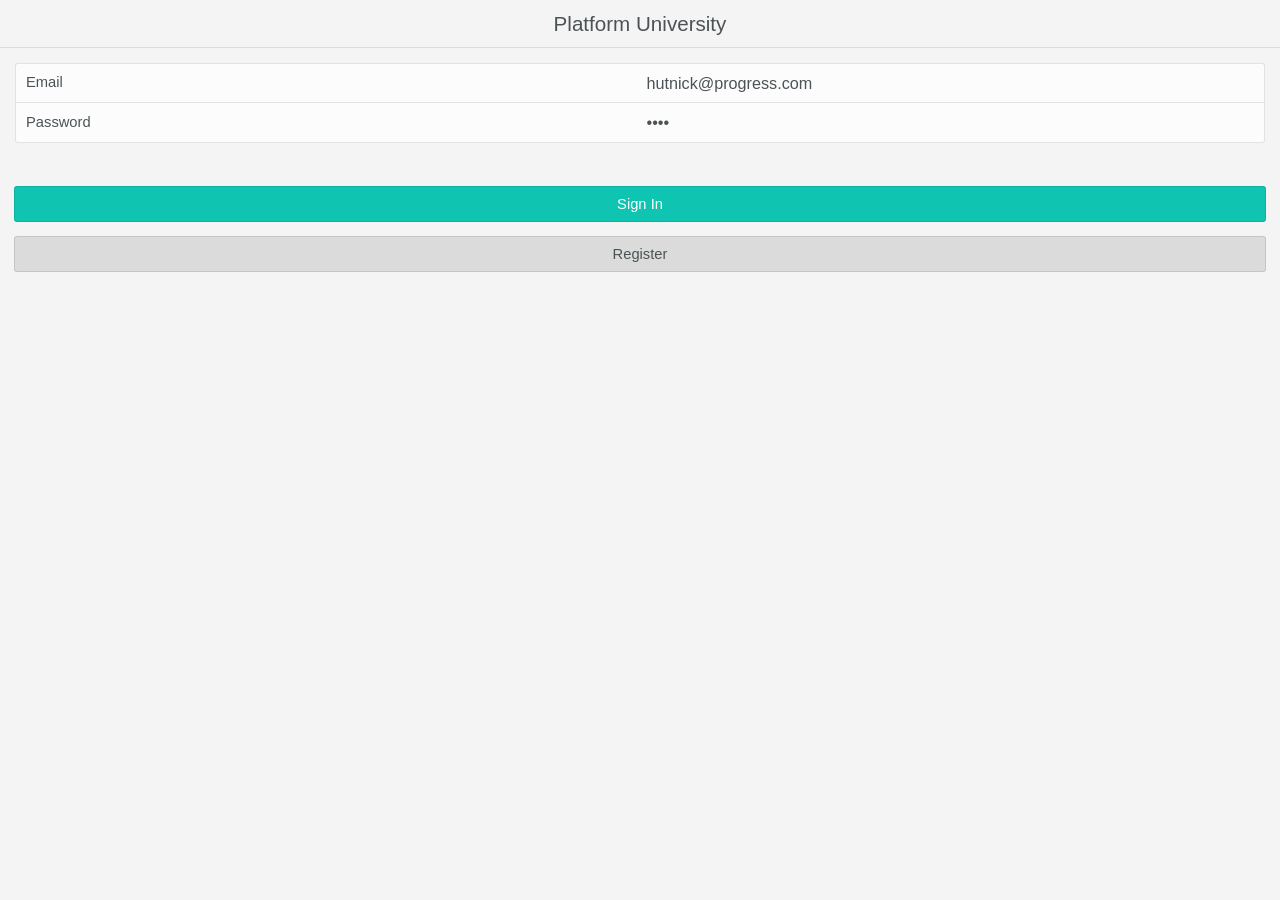
==== commit 61f859c4: "Working on Student section (course list, enrollment, dropping classes). WIP." ====
--- a/Platform University Hybrid/index.html
+++ b/Platform University Hybrid/index.html
@@ -32,13 +32,13 @@
 
         <!-- application views will be rendered here -->
 
-        <footer data-role="footer">
+<!--        <footer data-role="footer">
             <div data-role="tabstrip" id="navigation-container">
                 <a href="components/studentView/view.html" data-icon="home">Student Home</a>
                 <a href="components/facultyView/view.html" data-icon="home">Faculty Home</a>
                 <a href="components/messageView/view.html" data-icon="info">Messages</a>
             </div>
-        </footer>
+        </footer>-->
     </div>
 
     <div data-role="layout" data-id="main-nonav">
@@ -53,6 +53,43 @@
         <footer data-role="footer">
         </footer>
     </div>
+    
+    <div data-role="layout" data-id="main-student">
+        <header data-role="header">
+            <div data-role="navbar">
+                <span data-role="view-title"></span>
+            </div>
+        </header>
+
+        <!-- application views will be rendered here -->
+
+        <footer data-role="footer">
+            <div data-role="tabstrip" id="navigation-container">
+                <a href="components/studentView/view.html" data-icon="home">My Courses</a>
+                <a href="components/studentView/courses.html" data-icon="home">Course List</a>
+                <a href="components/messageView/sView.html" data-icon="info">Messages</a>
+                <a href="components/home/logout.html" data-icon="info">Logout</a>
+            </div>
+        </footer>
+    </div>
+    
+    <div data-role="layout" data-id="main-faculty">
+        <header data-role="header">
+            <div data-role="navbar">
+                <span data-role="view-title"></span>
+            </div>
+        </header>
+
+        <!-- application views will be rendered here -->
+
+        <footer data-role="footer">
+            <div data-role="tabstrip" id="navigation-container">
+                <a href="components/facultyView/view.html" data-icon="home">Faculty Home</a>
+                <a href="components/messageView/fView.html" data-icon="info">Messages</a>
+                <a href="components/home/logout.html" data-icon="info">Logout</a>
+            </div>
+        </footer>
+    </div>
     <!-- START_CUSTOM_CODE_kendoUiMobileApp -->
     <!-- END_CUSTOM_CODE_kendoUiMobileApp -->
 </body>
--- a/Platform University Hybrid/styles/main.css
+++ b/Platform University Hybrid/styles/main.css
@@ -108,6 +108,21 @@
 
 /* START_CUSTOM_CODE_kendoUiMobileApp */
 
+/*.km-flat .km-view .km-navbar {
+    background-color: rgb(255, 0, 0);
+}
+.km-flat .km-view .km-navbar .km-view-title > * {
+    color: rgb(255, 255, 255);
+}
+.km-flat .km-view .km-tabstrip .km-button {
+    background-color: rgb(255, 0, 0);
+}
+.km-flat .km-view .km-tabstrip .km-button.km-state-active {
+    background-color: rgb(0, 16, 165);
+}
+.km-flat .km-view .km-content .km-list .km-state-active .km-listview-link {
+    background-color: rgb(255, 0, 0);
+}*/
 
 /* END_CUSTOM_CODE_kendoUiMobileApp */
 
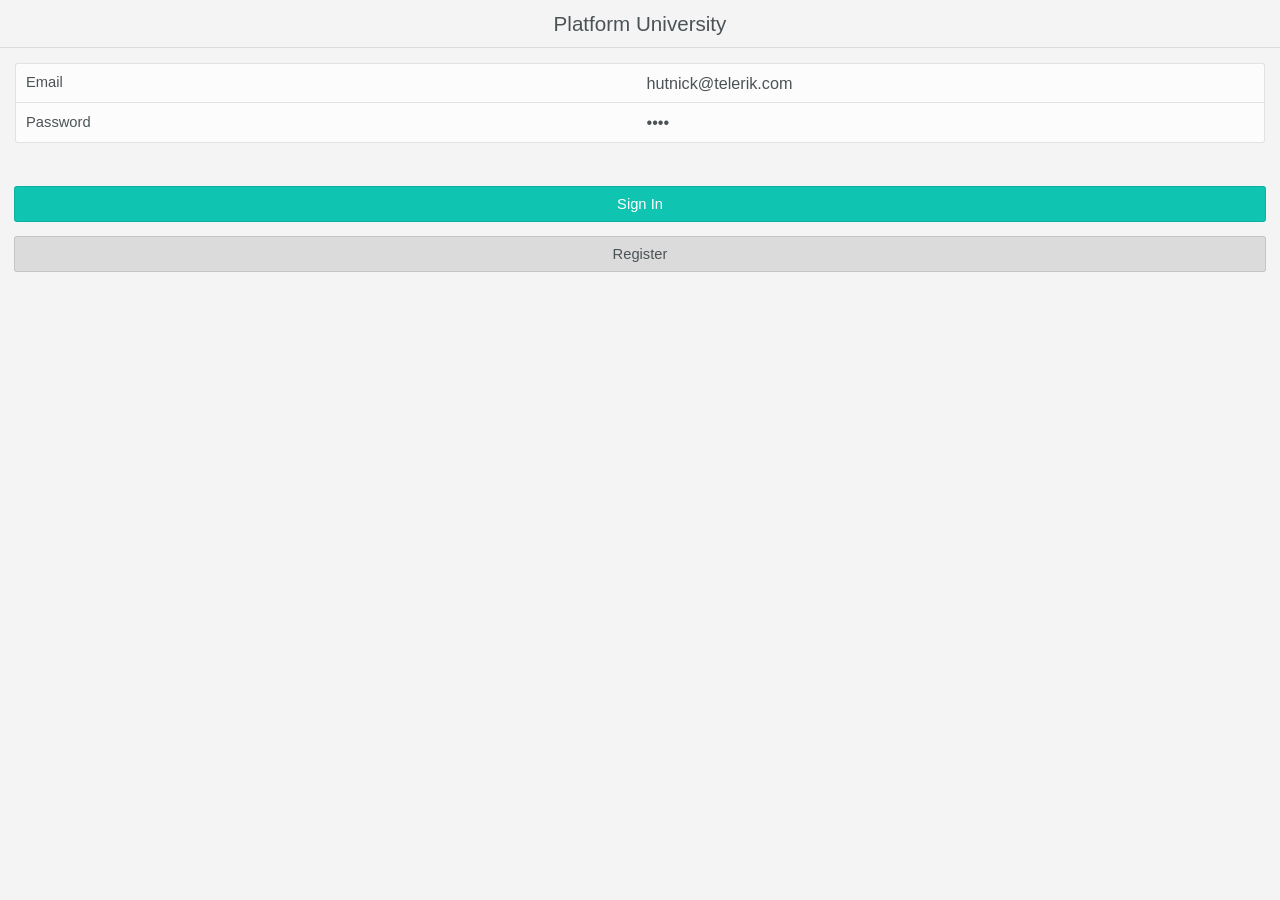
==== commit e0744fe4: "Student section basically done, working on Faculty functionality (messaging, grades)." ====
--- a/Platform University Hybrid/index.html
+++ b/Platform University Hybrid/index.html
@@ -66,9 +66,9 @@
         <footer data-role="footer">
             <div data-role="tabstrip" id="navigation-container">
                 <a href="components/studentView/view.html" data-icon="home">My Courses</a>
-                <a href="components/studentView/courses.html" data-icon="home">Course List</a>
+                <a href="components/studentView/courses.html" data-icon="organize">Course List</a>
                 <a href="components/messageView/sView.html" data-icon="info">Messages</a>
-                <a href="components/home/logout.html" data-icon="info">Logout</a>
+                <a href="components/home/logout.html" data-icon="stop">Logout</a>
             </div>
         </footer>
     </div>
@@ -86,7 +86,7 @@
             <div data-role="tabstrip" id="navigation-container">
                 <a href="components/facultyView/view.html" data-icon="home">Faculty Home</a>
                 <a href="components/messageView/fView.html" data-icon="info">Messages</a>
-                <a href="components/home/logout.html" data-icon="info">Logout</a>
+                <a href="components/home/logout.html" data-icon="stop">Logout</a>
             </div>
         </footer>
     </div>
--- a/Platform University Hybrid/styles/main.css
+++ b/Platform University Hybrid/styles/main.css
@@ -145,4 +145,11 @@
 
 #kendoUiMobileApp #navigation-container .active:after {
     color: #fff;
+}
+
+.description {
+    margin-left: 1rem;
+    margin-right: 1rem;
+    margin-top: .83em;
+    margin-bottom: .83em;
 }
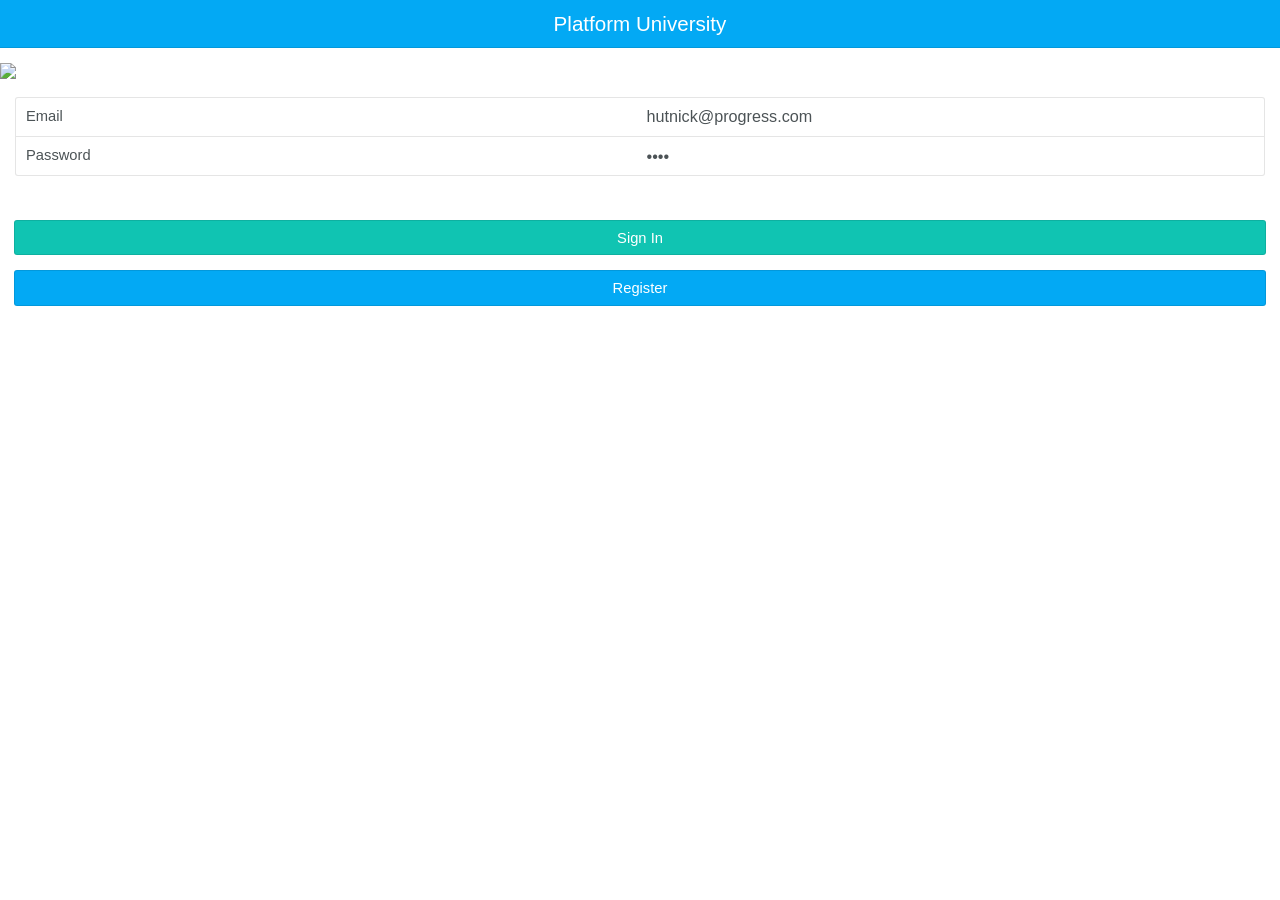
==== commit ae054c28: "Lots of fixes and updates." ====
--- a/Platform University Hybrid/index.html
+++ b/Platform University Hybrid/index.html
@@ -6,6 +6,7 @@
     <meta charset="utf-8">
     <link href="bower_components/kendo-ui-appbuilder-core/styles/kendo.mobile.all.min.css" rel="stylesheet">
     <link href="styles/main.css" rel="stylesheet">
+    <link href="styles/kendo.mobile.flat.material-blue.css" rel="stylesheet">
 
     <!-- cordova script (this will be a 404 during development if served with `grunt serve`) -->
     <script src="cordova.js"></script>
@@ -23,22 +24,13 @@
     <script src="components/facultyView/index.js"></script>
     <script src="components/studentView/index.js"></script>
     <script src="components/home/index.js"></script>
+    
     <div data-role="layout" data-id="main">
         <header data-role="header">
             <div data-role="navbar">
                 <span data-role="view-title"></span>
             </div>
         </header>
-
-        <!-- application views will be rendered here -->
-
-<!--        <footer data-role="footer">
-            <div data-role="tabstrip" id="navigation-container">
-                <a href="components/studentView/view.html" data-icon="home">Student Home</a>
-                <a href="components/facultyView/view.html" data-icon="home">Faculty Home</a>
-                <a href="components/messageView/view.html" data-icon="info">Messages</a>
-            </div>
-        </footer>-->
     </div>
 
     <div data-role="layout" data-id="main-nonav">
@@ -47,8 +39,6 @@
                 <span data-role="view-title"></span>
             </div>
         </header>
-
-        <!-- application views will be rendered here -->
 
         <footer data-role="footer">
         </footer>
@@ -90,8 +80,6 @@
             </div>
         </footer>
     </div>
-    <!-- START_CUSTOM_CODE_kendoUiMobileApp -->
-    <!-- END_CUSTOM_CODE_kendoUiMobileApp -->
 </body>
 
 </html>
--- a/Platform University Hybrid/styles/kendo.mobile.flat.material-blue.css
+++ b/Platform University Hybrid/styles/kendo.mobile.flat.material-blue.css
@@ -0,0 +1,138 @@
+.km-flat .km-scroller-pull {
+  background: #01579b !important;
+}
+.km-flat .km-state-active {
+  background-color: #01579b;
+}
+.km-flat .km-button {
+  background-color: #03a9f4;
+  color: #ffffff;
+}
+.km-flat .km-view .km-navbar {
+  background-color: #03a9f4;
+  color: #ffffff;
+}
+.km-flat .km-view .km-navbar .km-view-title > * {
+  color: #ffffff;
+}
+.km-flat .km-view .km-navbar .km-button {
+  border: none;
+  background-color: #03a9f4;
+  color: #ffffff;
+}
+.km-flat .km-view .km-navbar .km-button:hover {
+  background-color: #01579b;
+  color: #ffffff;
+}
+.km-flat .km-view .km-navbar .km-button .km-text {
+  color: #ffffff;
+}
+.km-flat .km-view .km-navbar .km-button.km-state-active {
+  background-color: #01579b;
+  color: #ffffff;
+}
+.km-flat .km-view .km-content {
+  background-color: #ffffff;
+  color: #4c5356;
+}
+.km-flat .km-view .km-content .km-list > li {
+  background-color: #ffffff;
+}
+.km-flat .km-view .km-content .km-list > li .km-state-active {
+  background-color: #01579b;
+}
+.km-flat .km-view .km-content .km-list > li:first-child {
+  border-top-width: 1px;
+}
+.km-flat .km-view .km-content .km-list > li:last-child {
+  border-bottom-width: 1px;
+}
+.km-flat .km-view .km-content .km-list > li .km-switch .km-switch-container {
+  background-color: #03a9f4;
+}
+.km-flat .km-view .km-content .km-list .km-state-active .km-listview-link {
+  background-color: #01579b;
+  color: #fff;
+}
+.km-flat .km-view .km-content .km-list .km-state-active:after {
+  color: #fff;
+}
+.km-flat .km-view .km-content .km-scrollview {
+  background-color: #fff;
+}
+.km-flat .km-view .km-content .km-button {
+  background-color: #03a9f4;
+}
+.km-flat .km-view .km-content .km-button.km-state-active {
+  background-color: #01579b;
+  color: #ffffff;
+}
+.km-flat .km-view .km-content .km-listgroup .km-group-title {
+  color: #e5e5e5;
+}
+.km-flat .km-view .km-content .km-listgroup .km-group-title .km-text {
+  color: #999;
+}
+.km-flat .km-view .km-content .km-switch .km-switch-container {
+  color: #ffffff;
+}
+.km-flat .km-view .km-content .km-switch .km-switch-container .km-switch-handle {
+  color: #ffffff;
+}
+.km-flat .km-view .km-content .km-switch .km-switch-container .km-switch-label-on {
+  background-color: #03a9f4;
+}
+.km-flat .km-view .km-tabstrip .km-button {
+  background-color: #03a9f4;
+}
+.km-flat .km-view .km-tabstrip .km-button.km-state-active {
+  background-color: #01579b;
+}
+.km-flat .km-drawer {
+  background-color: #ffffff;
+}
+.km-flat .km-drawer .km-navbar {
+  background-color: #ffffff;
+  color: #4c5356;
+}
+.km-flat .km-drawer .km-navbar .km-view-title > * {
+  color: #4c5356;
+}
+.km-flat .km-actionsheet > li {
+  border-color: #03a9f4;
+  border-style: solid;
+  border-width: 0 0px 1px 0px;
+}
+.km-flat .km-actionsheet > li > a {
+  background-color: #ffffff;
+  color: #4c5356;
+}
+.km-flat .km-actionsheet > li > a:hover {
+  background-color: #01579b;
+}
+.km-flat .km-loader.km-widget::before {
+  background: #01579b;
+}
+.km-flat .km-switch-handle {
+  background-color: #ffffff;
+}
+.km-flat .k-slider-selection {
+  background-color: #ffffff;
+}
+.km-flat .km-switch-background {
+  background-color: #03a9f4;
+}
+.km-flat .km-touch-scrollbar {
+  background-color: #03a9f4;
+}
+.km-flat .km-pages .km-current-page {
+  background-color: #03a9f4;
+}
+.km-widgets:after,
+.km-widgets:before {
+  content: "\e0c5";
+}
+.km-hamburger:after,
+.km-hamburger:before {
+  content: "\E077";
+}
